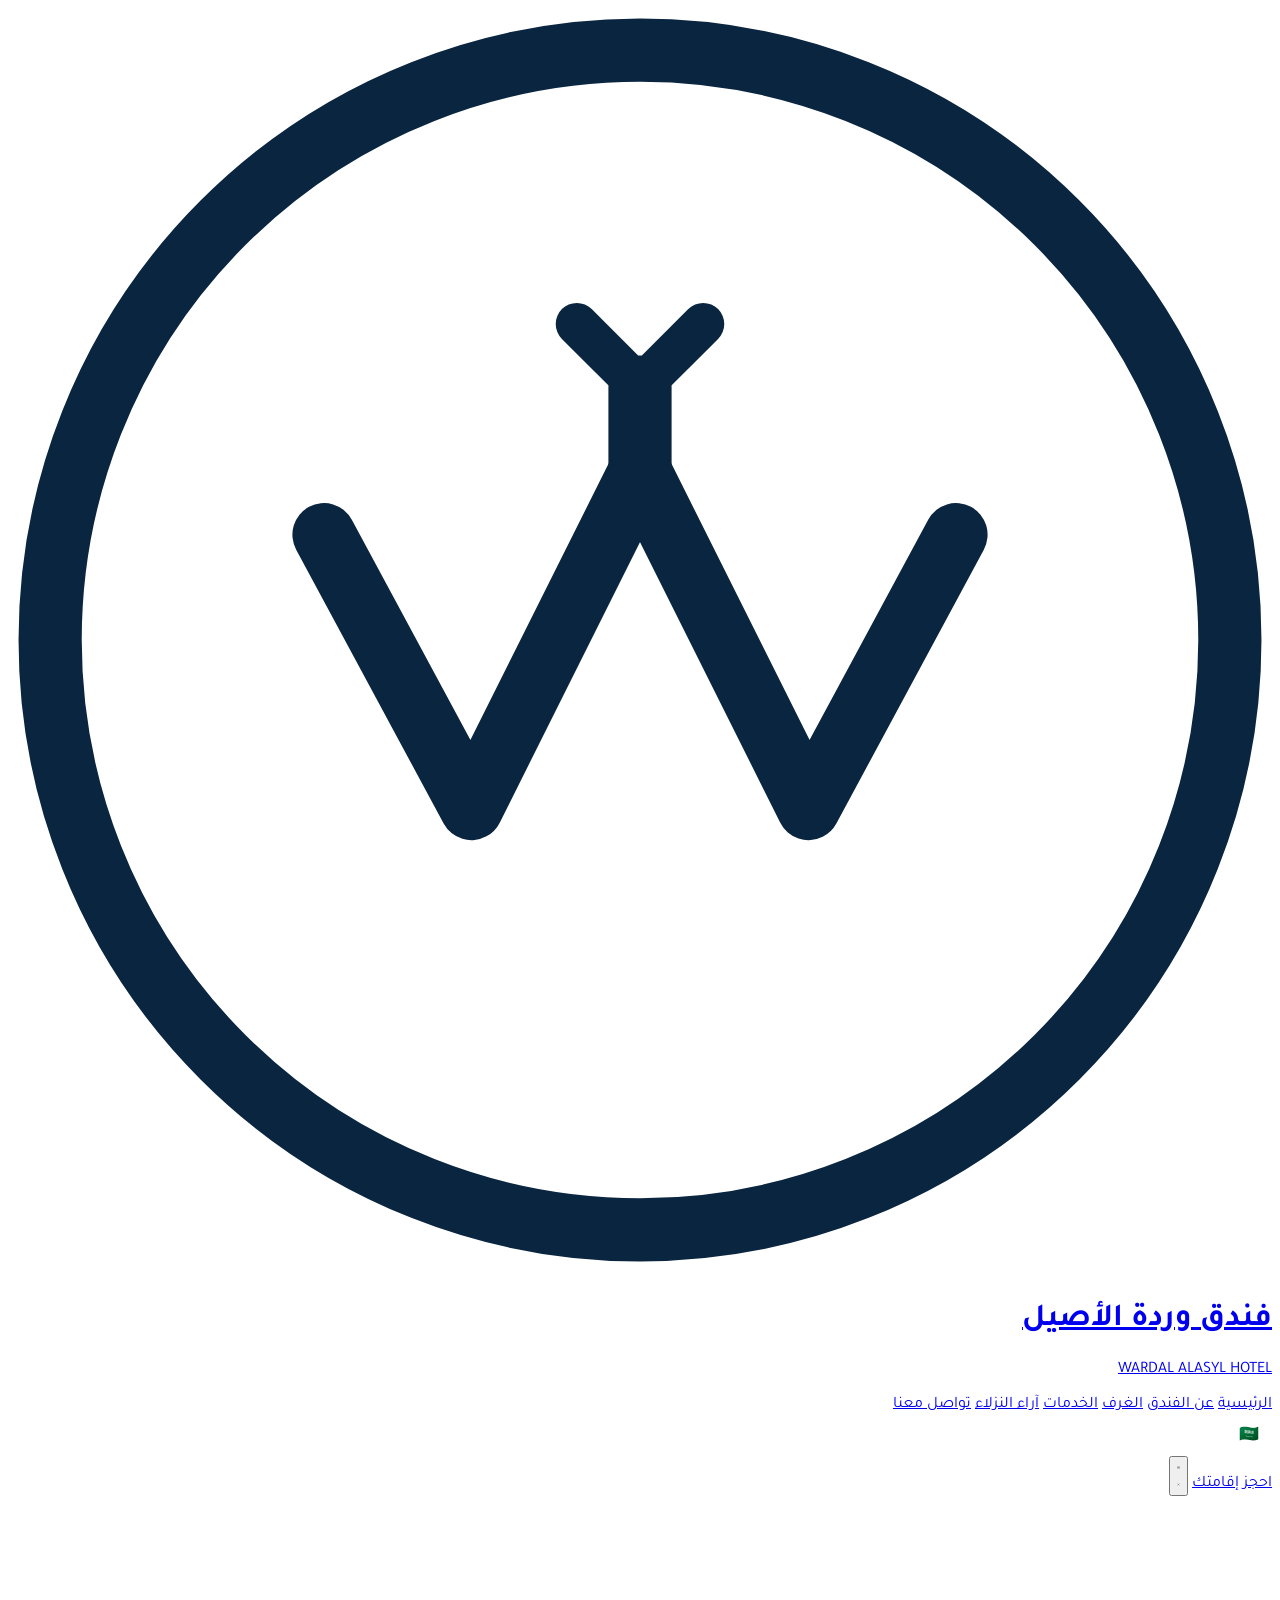
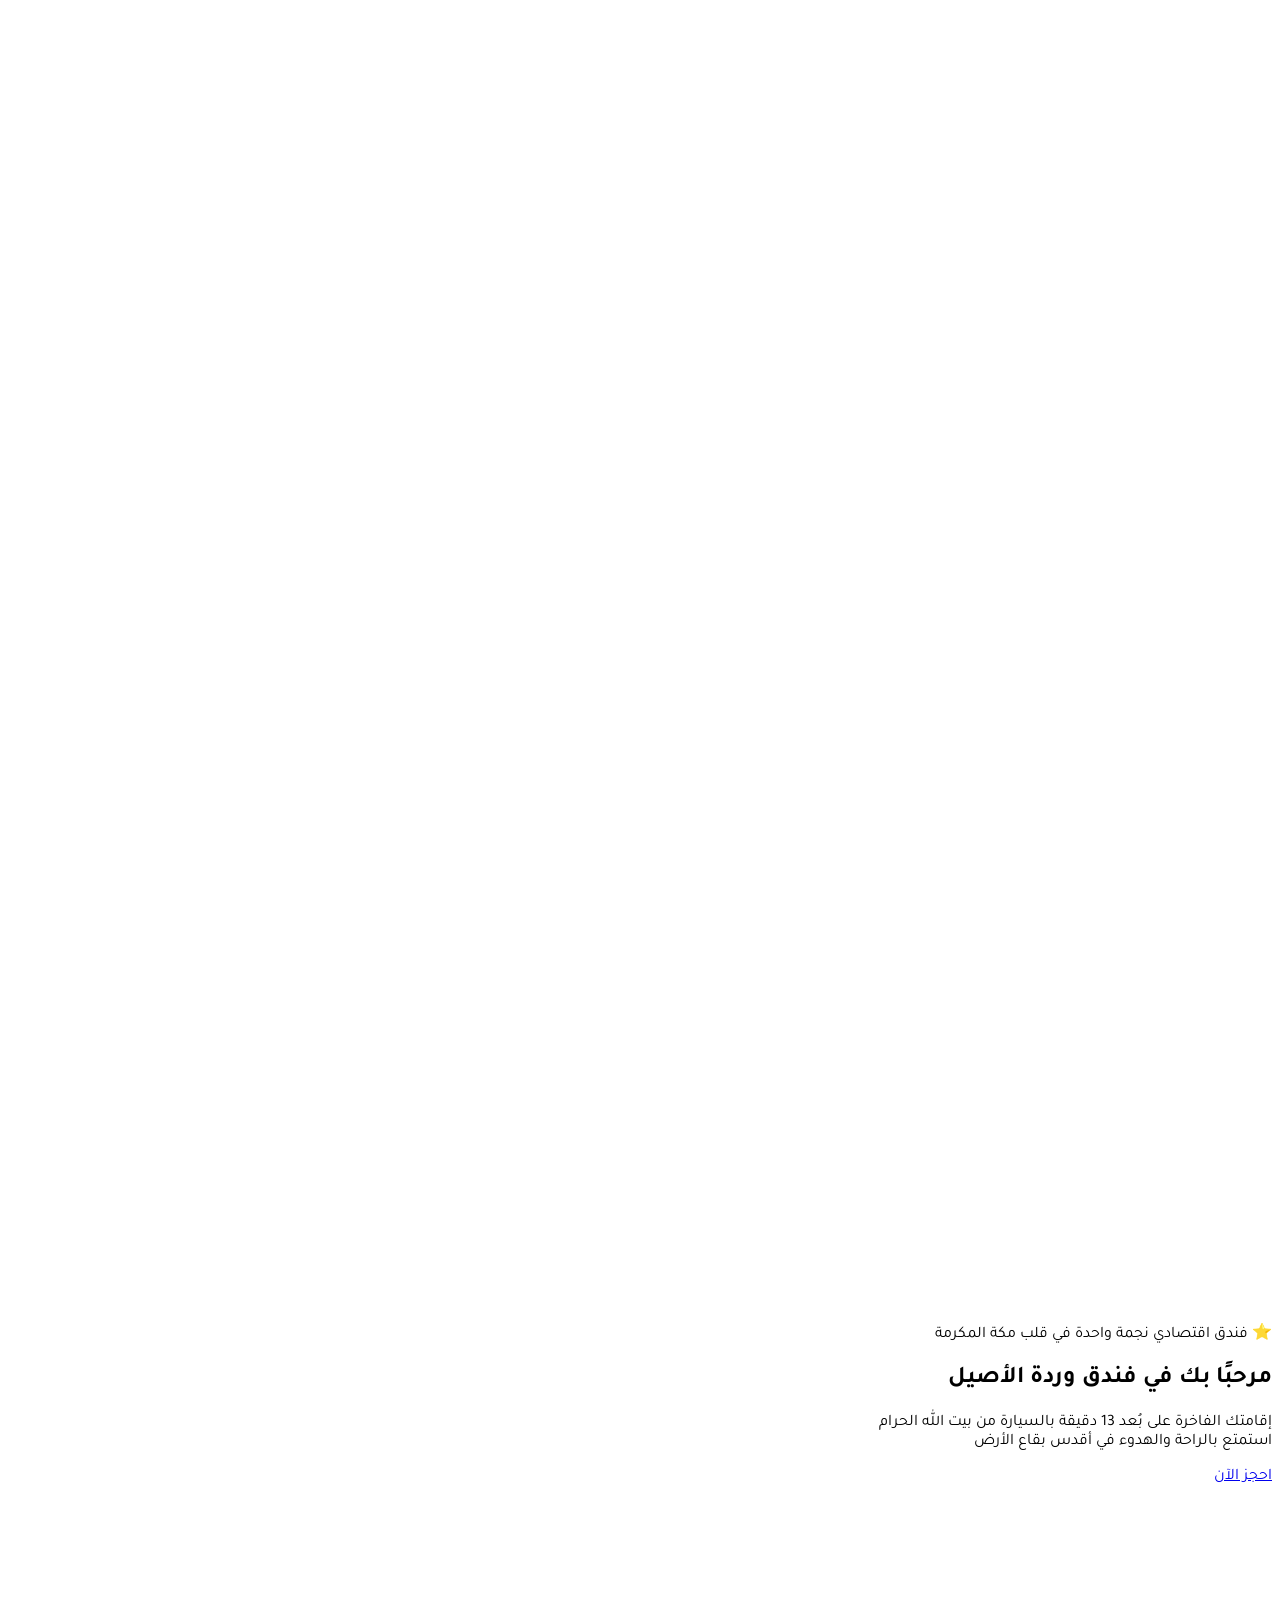
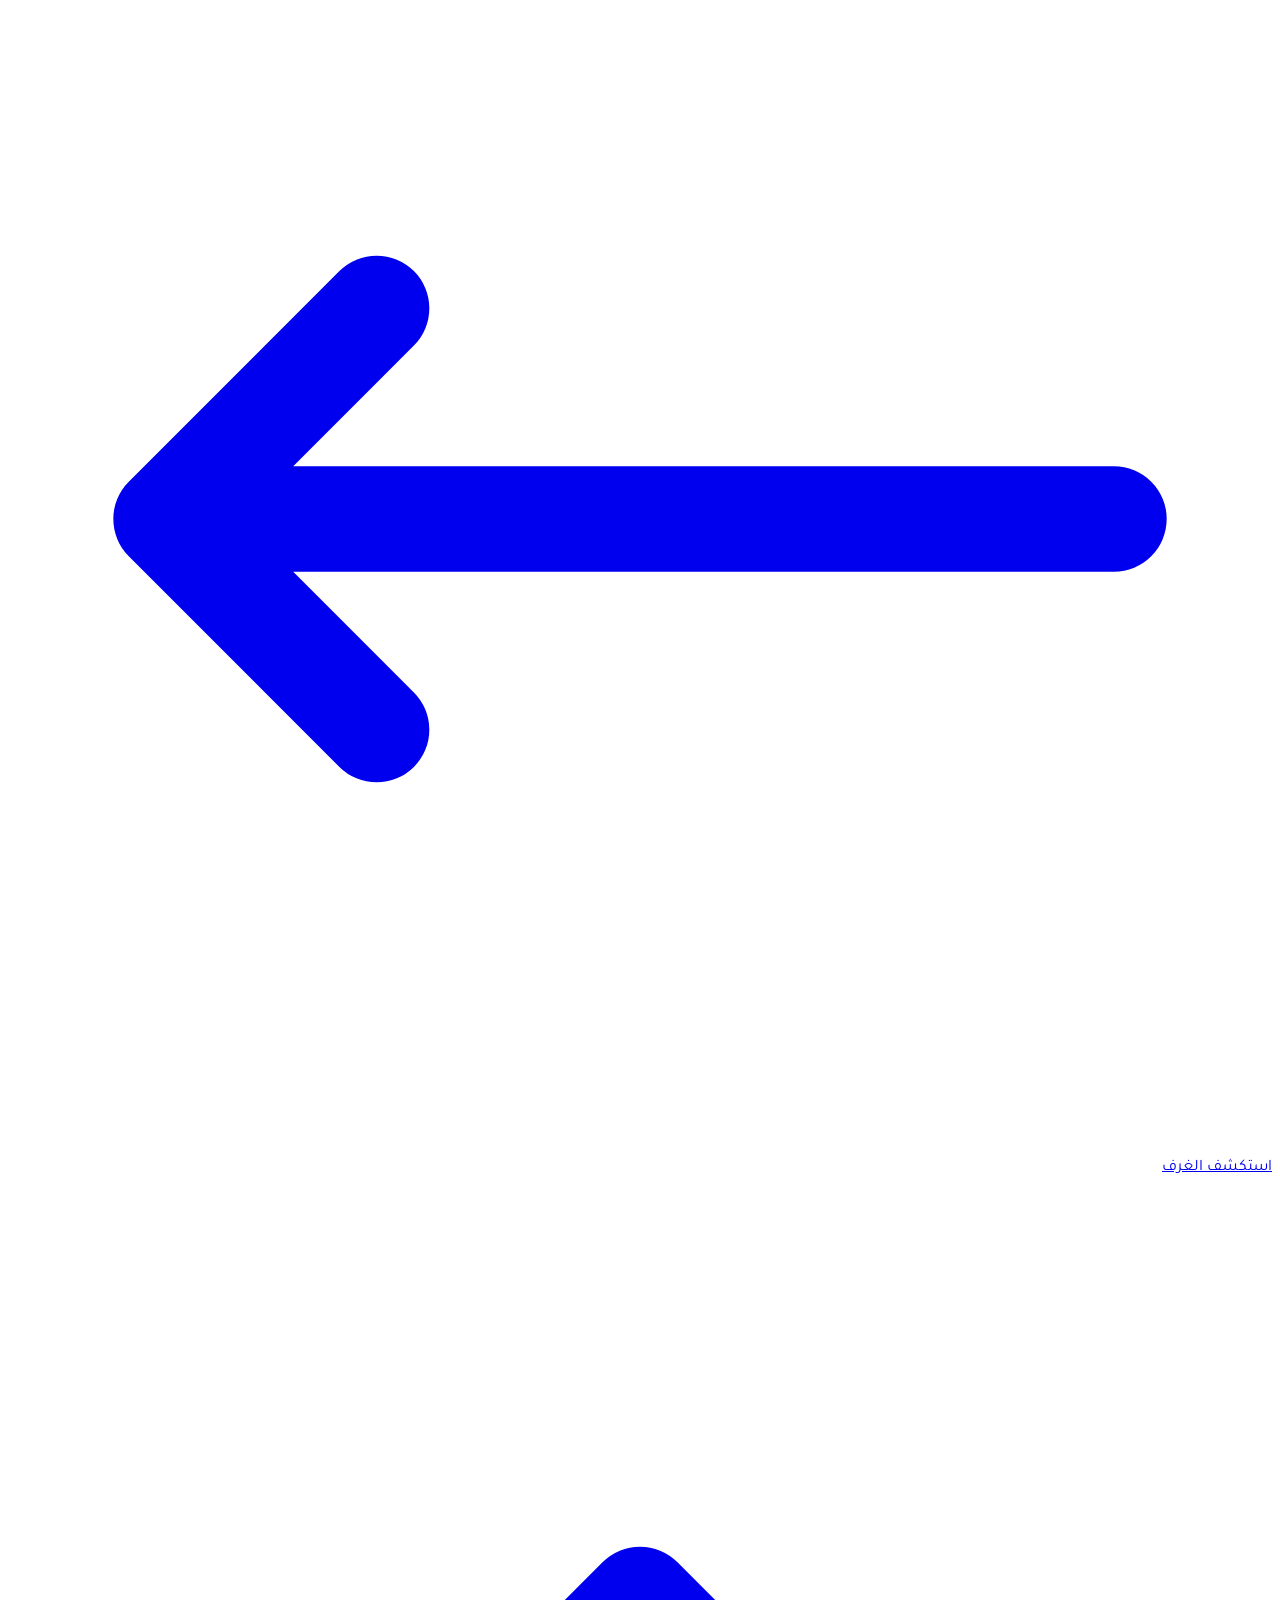
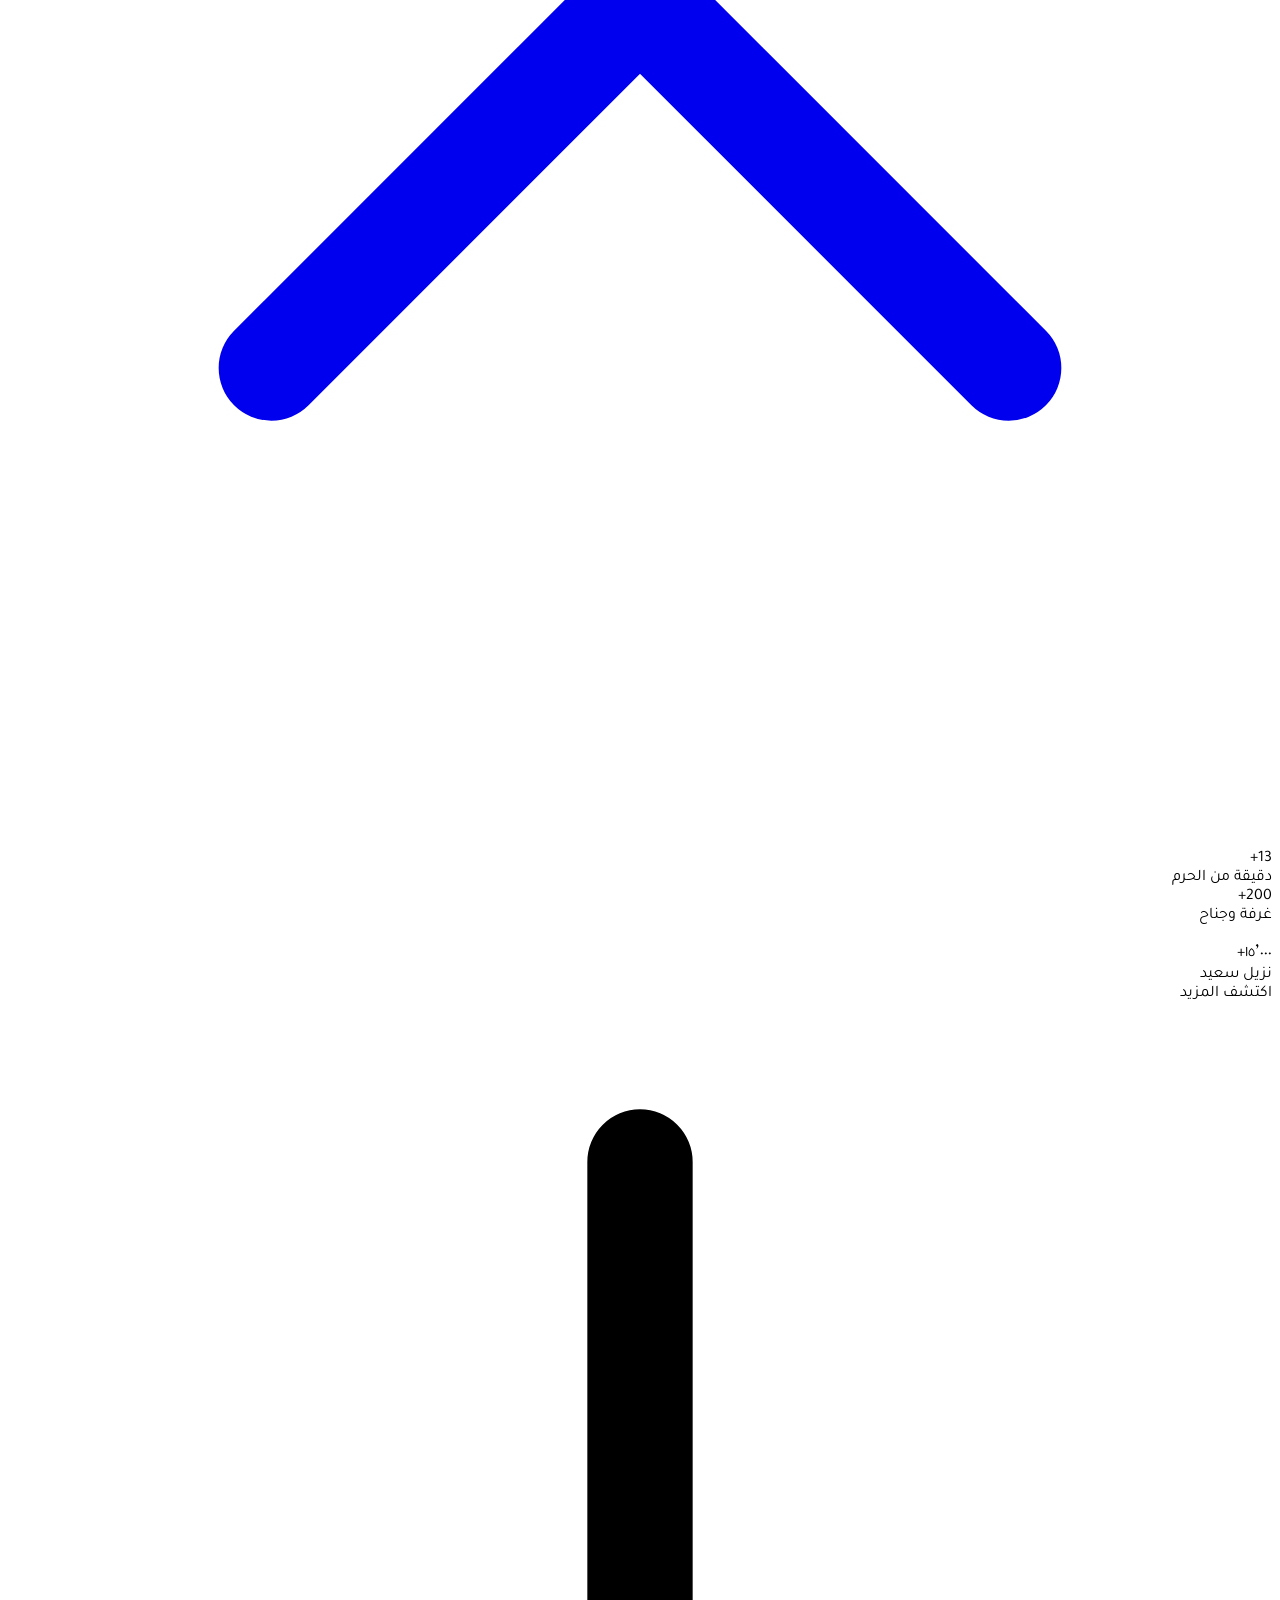
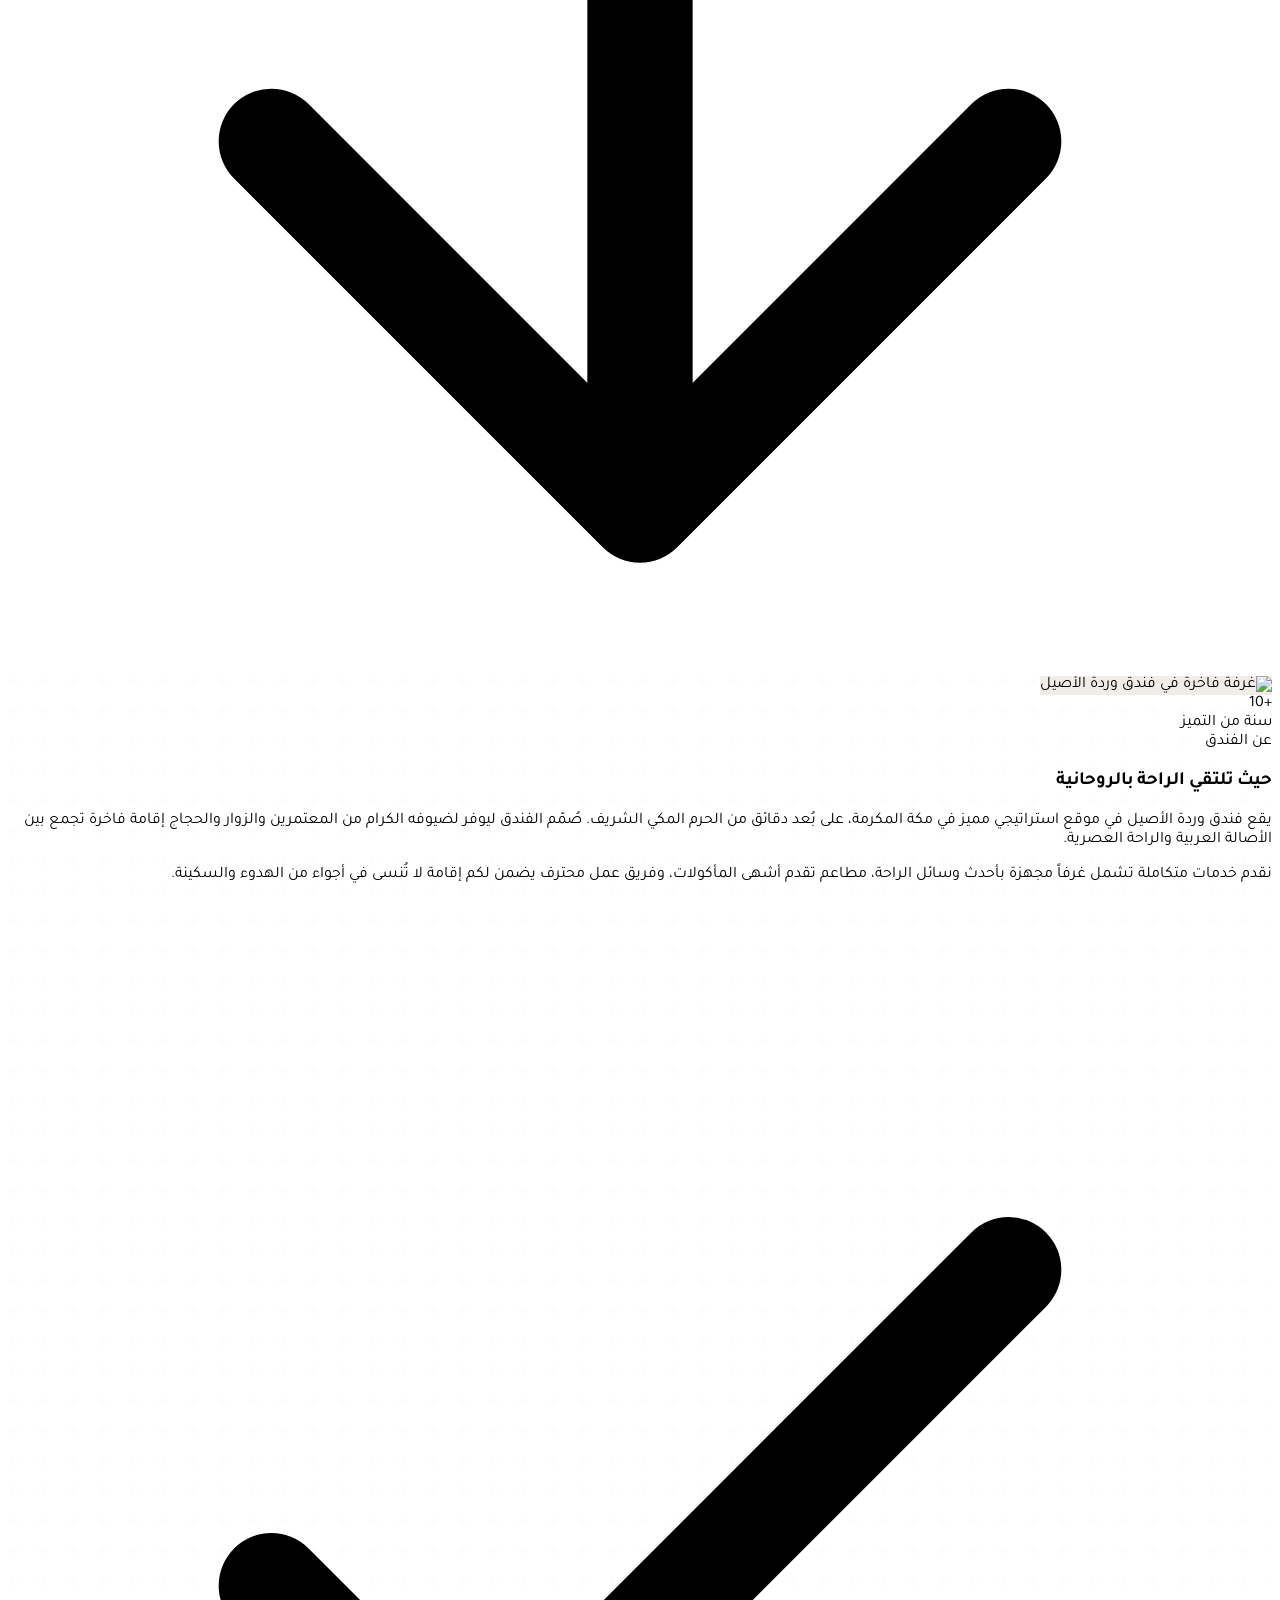
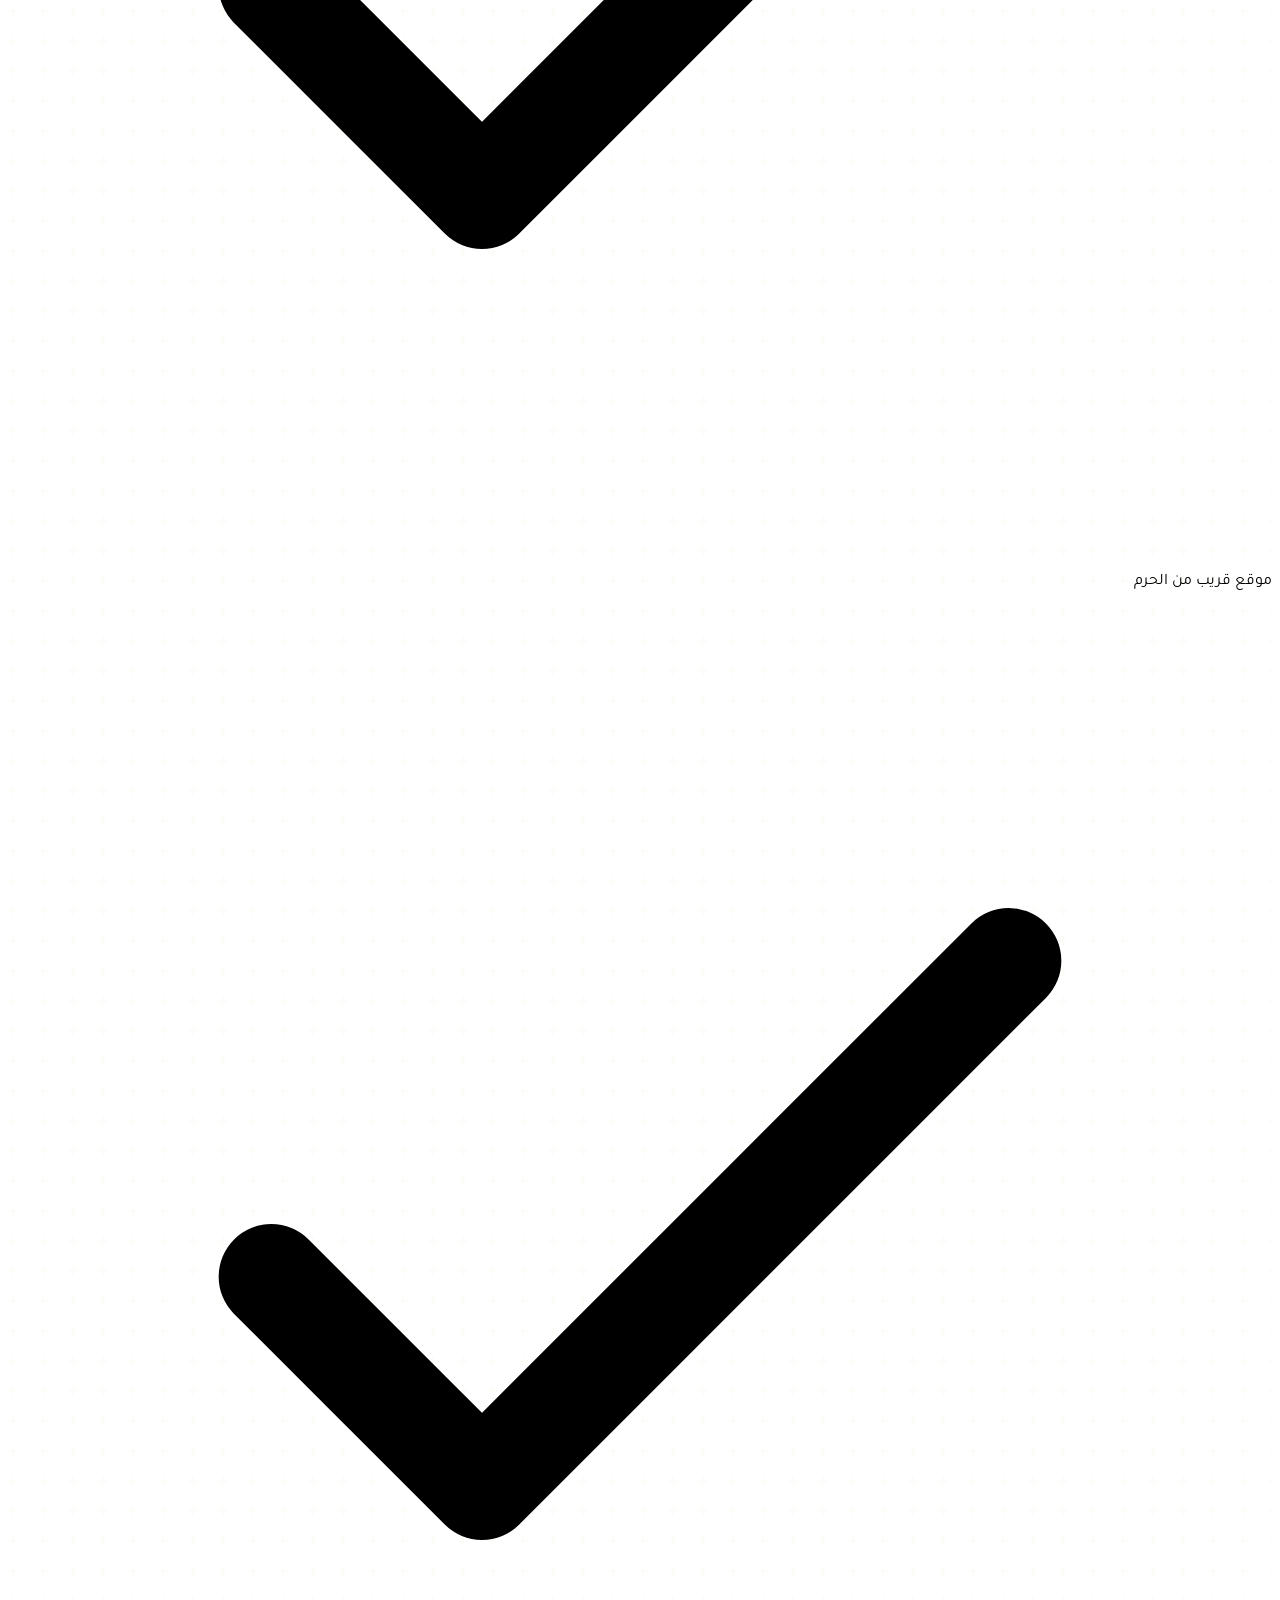
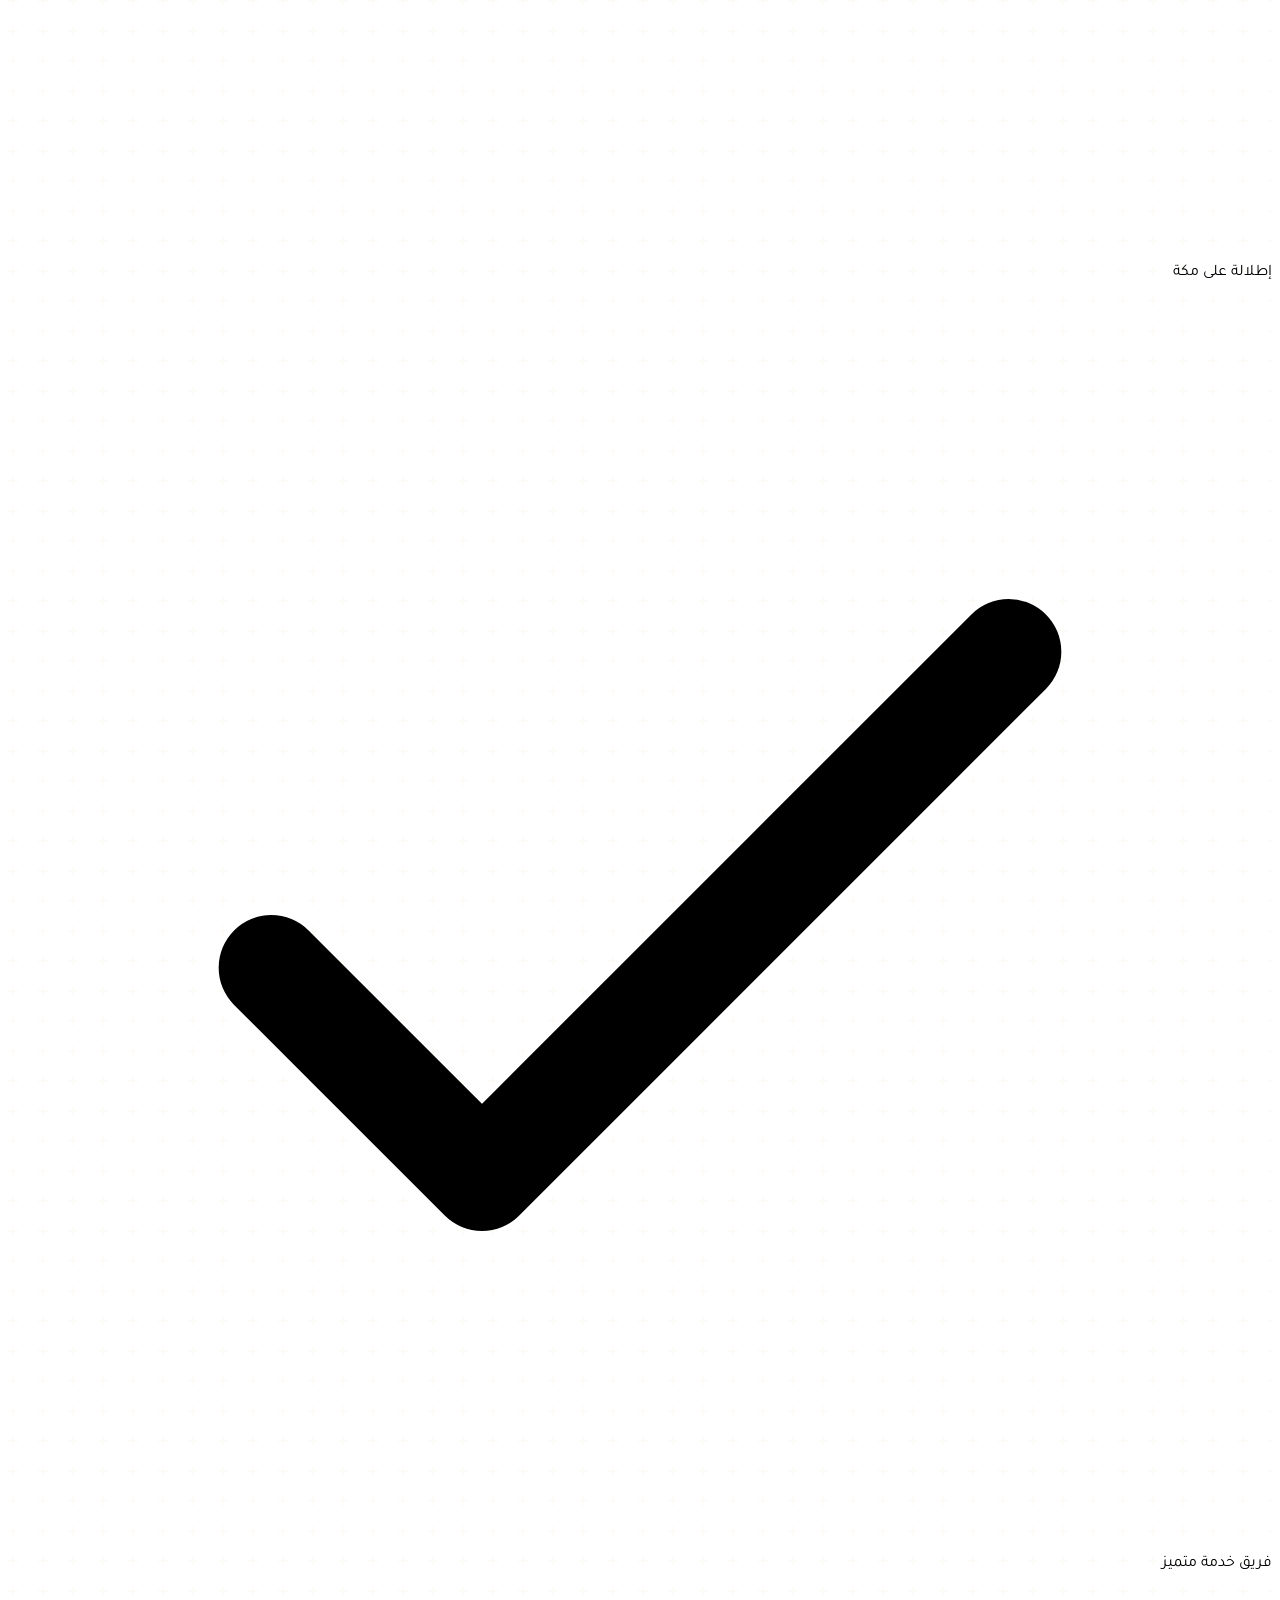
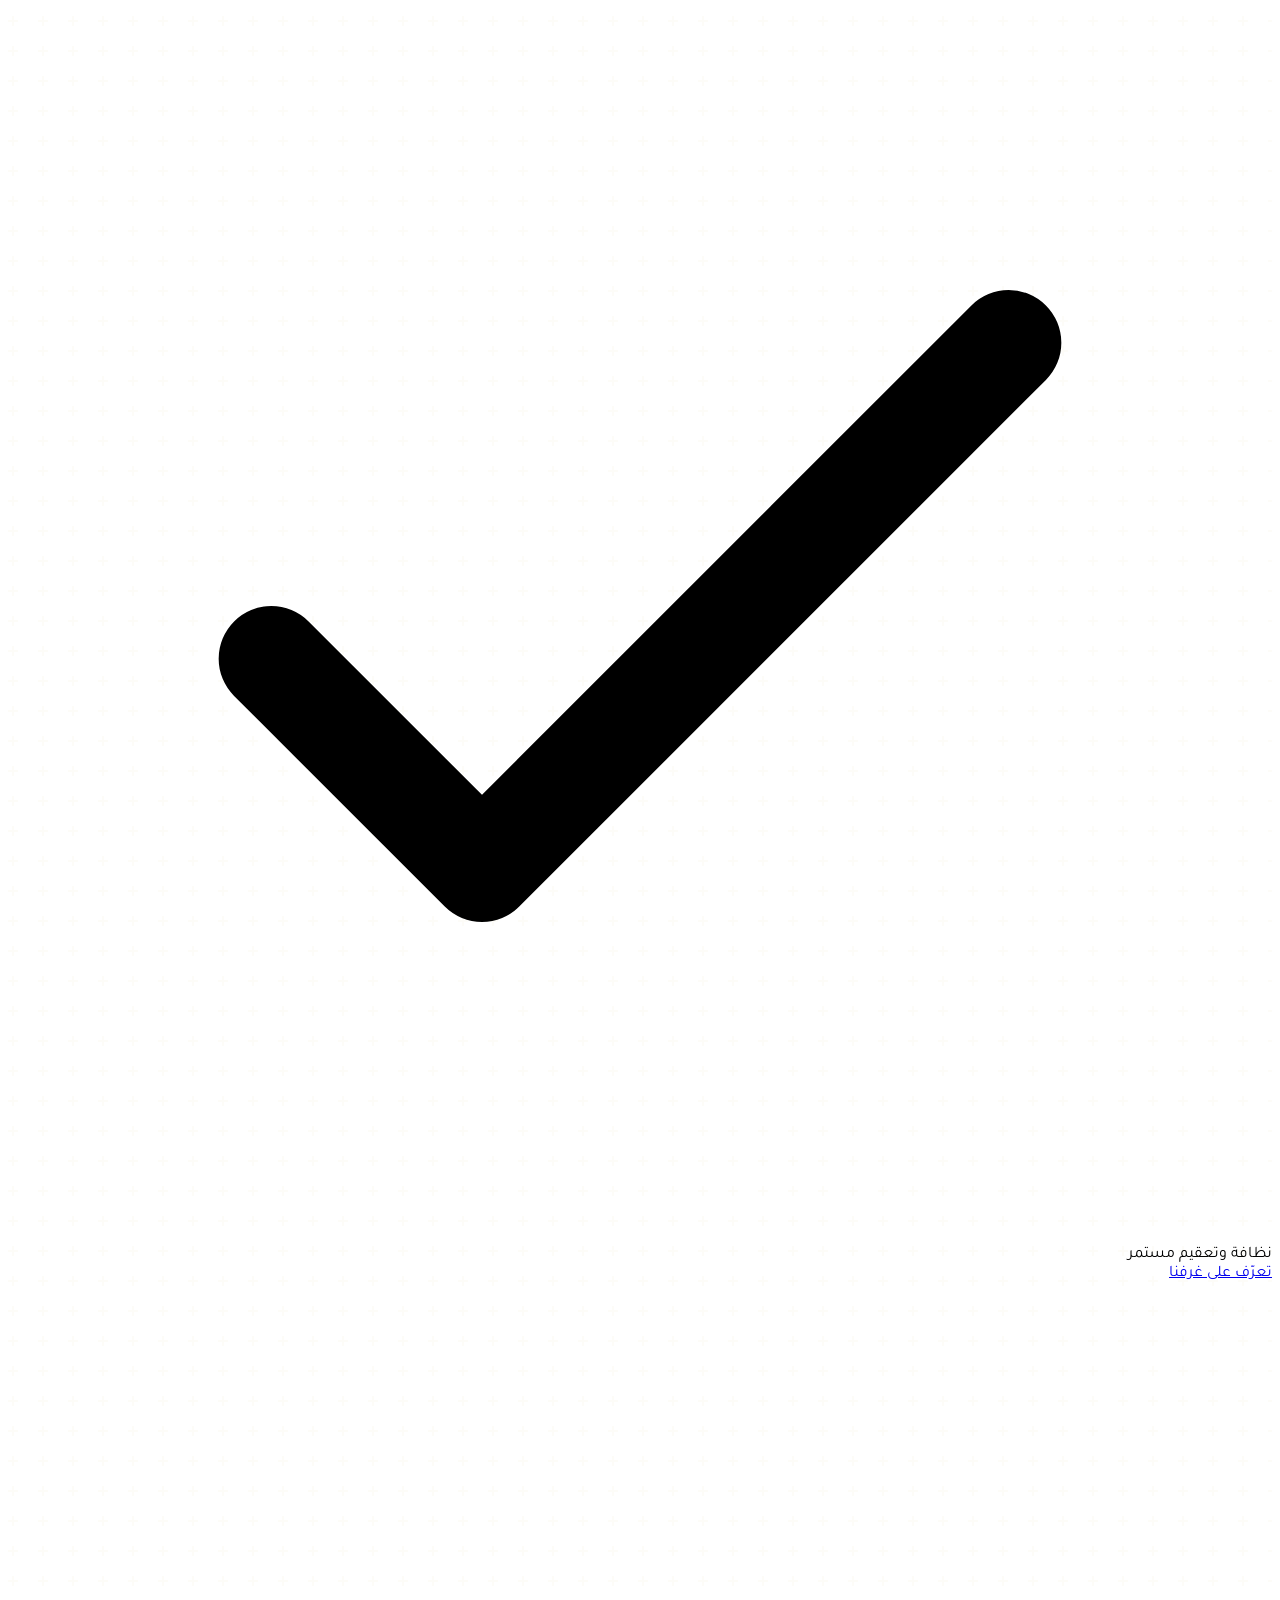
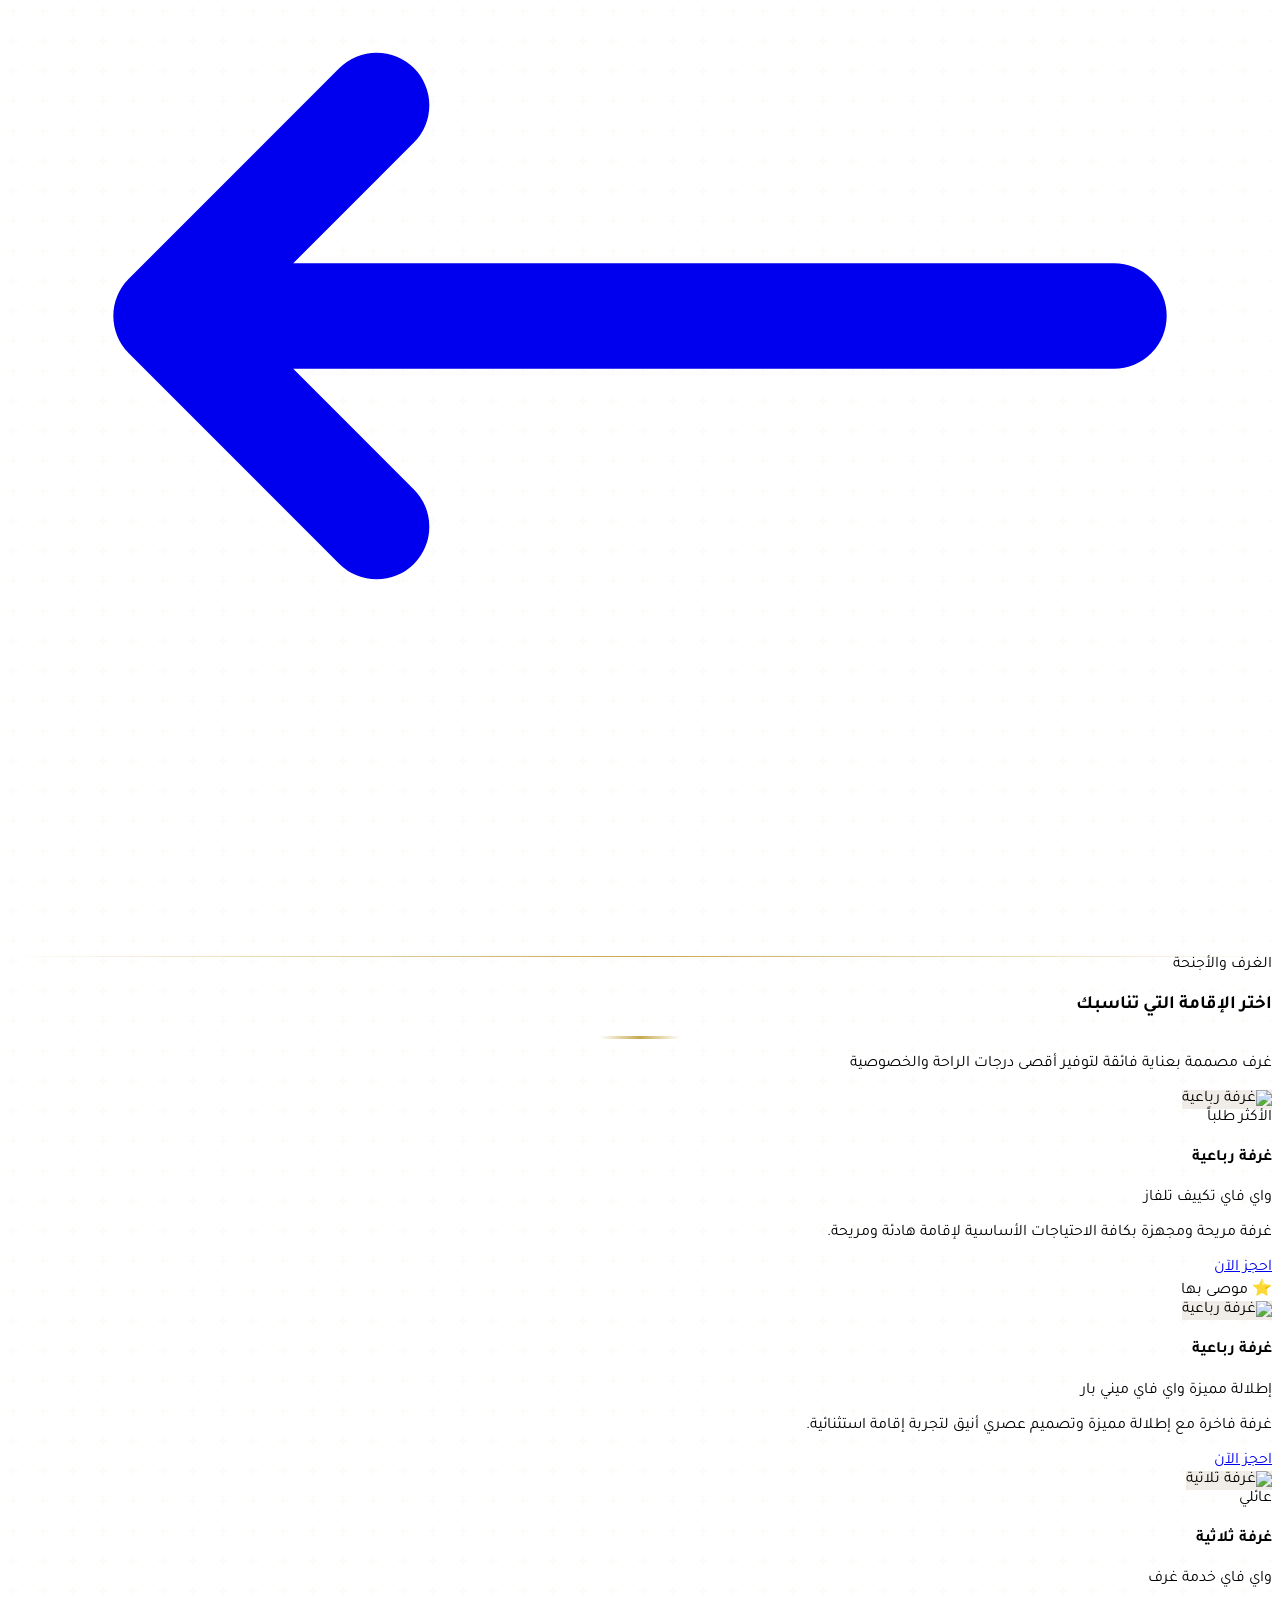
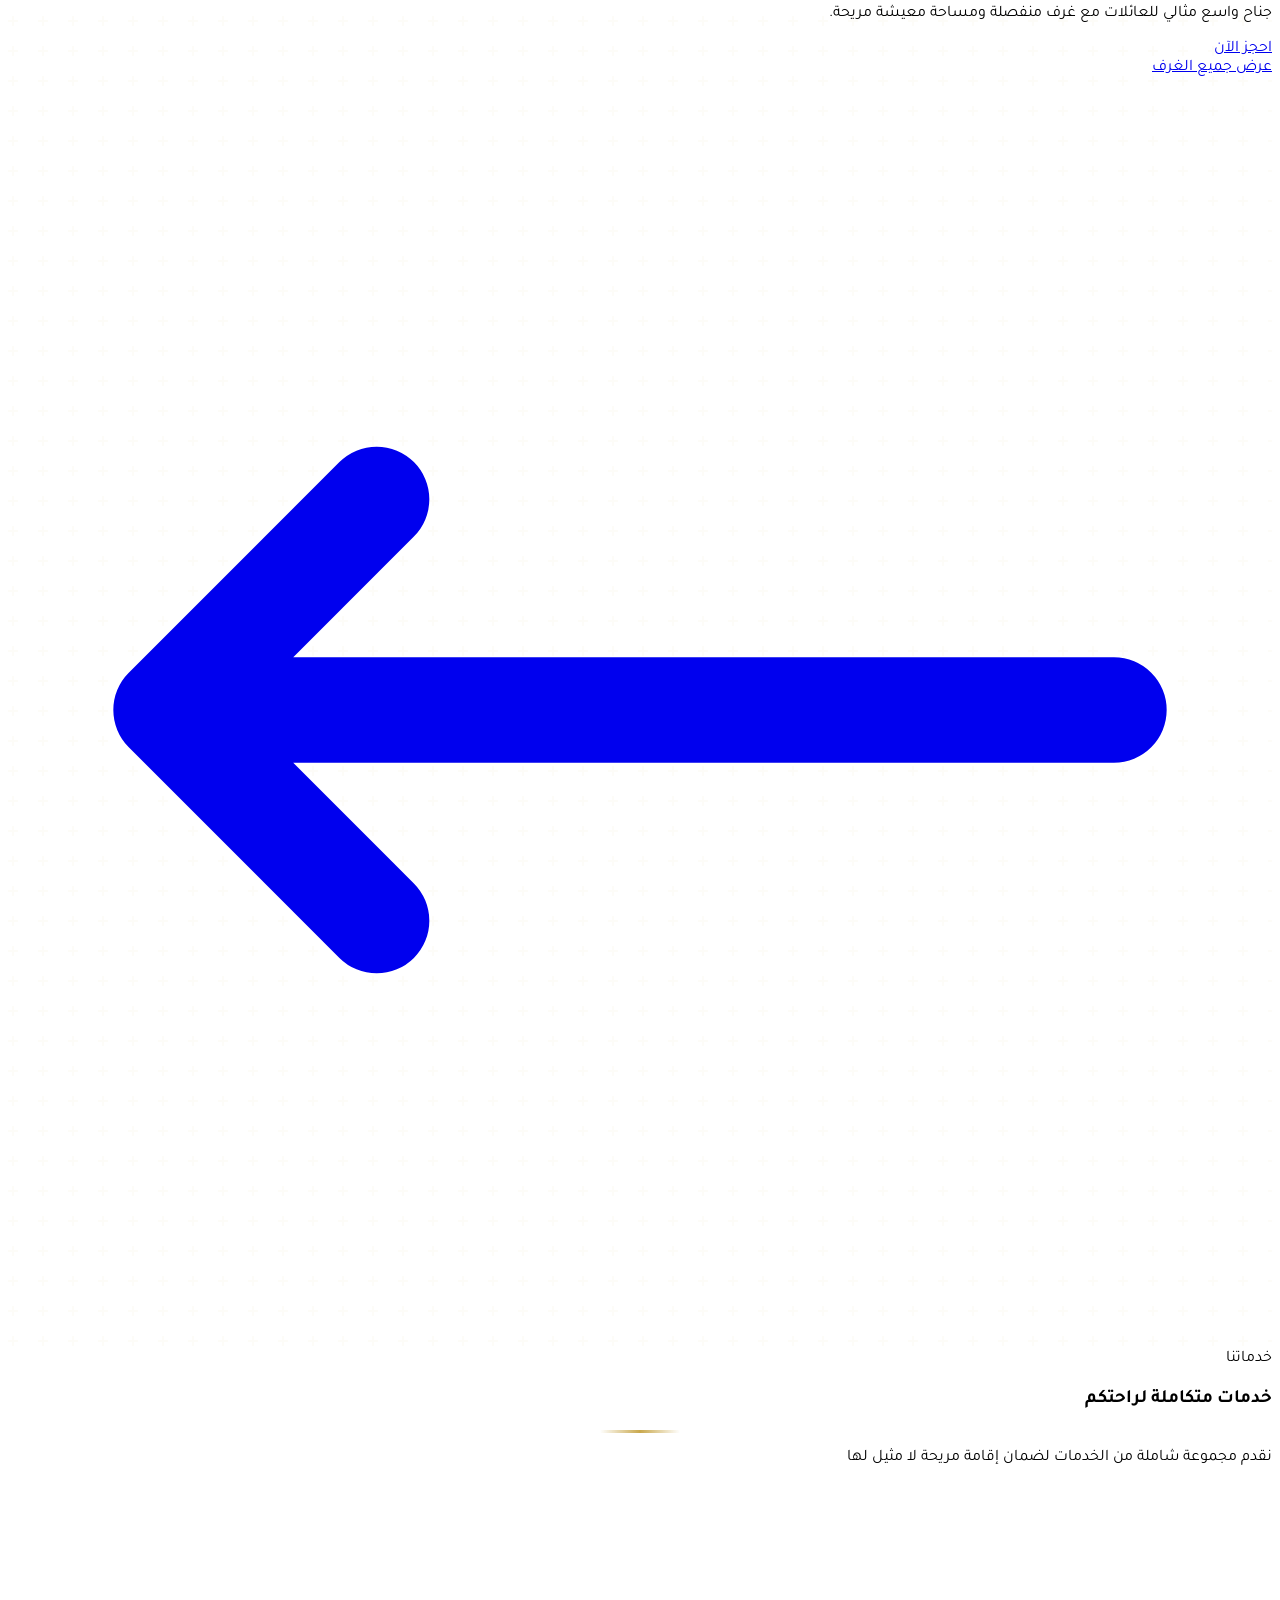
==== index.html @ ca93b005 "Update index.html" ====
<!DOCTYPE html>
<html lang="ar" dir="rtl">
<head>
    <meta charset="UTF-8">
    <meta name="viewport" content="width=device-width, initial-scale=1.0">
    <meta name="description" content="فندق وردة الأصيل في مكة المكرمة - إقامة فاخرة بالقرب من الحرمين الشريفين. احجز الآن واستمتع بأفضل الخدمات والراحة.">
    <meta name="keywords" content="فندق مكة، وردة الأصيل، حجز فندق مكة، قريب من الحرم، معتمرين، حجاج">
    <meta name="author" content="Wardah Al Asyl Hotel">
    <meta property="og:title" content="فندق وردة الأصيل | مكة المكرمة">
    <meta property="og:description" content="إقامة فاخرة بالقرب من الحرمين الشريفين">
    <meta property="og:type" content="website">
    <title>فندق وردة الأصيل | Wardah Al Asyl Hotel - مكة المكرمة</title>

    <!-- Tailwind CSS -->
    <script src="https://cdn.tailwindcss.com"></script>

    <!-- Fonts: Tajawal (Arabic sans-serif), Inter (English), Noto Nastaliq Urdu -->
    <link href="https://fonts.googleapis.com/css2?family=Tajawal:wght@300;400;500;600;700;800&display=swap" rel="stylesheet">
    <link href="https://fonts.googleapis.com/css2?family=Inter:wght@300;400;500;600;700;800&display=swap" rel="stylesheet">
    <link href="https://fonts.googleapis.com/css2?family=Noto+Nastaliq+Urdu:wght@400;500;600;700&display=swap" rel="stylesheet">

    <!-- Tailwind Config -->
    <script>
        tailwind.config = {
            theme: {
                extend: {
                    colors: {
                        primary: '#0A2540',
                        'primary-light': '#133A5E',
                        'primary-dark': '#061A2E',
                        accent: '#1E6BA8',
                        'accent-light': '#2A8FD4',
                        gold: '#C9A84C',
                        'gold-light': '#D4BA6E',
                        cream: '#F8F6F0',
                        'gray-soft': '#F0EDE8',
                        'gray-medium': '#B0A99F',
                    },
                    fontFamily: {
                        arabic: ['Tajawal', 'Noto Nastaliq Urdu', 'Inter', 'sans-serif'],
                        inter: ['Inter', 'Tajawal', 'sans-serif'],
                        urdu: ['Noto Nastaliq Urdu', 'Tajawal', 'sans-serif'],
                    }
                }
            }
        }
    </script>

    <style>
        * {
            font-family: 'Tajawal', 'Noto Nastaliq Urdu', 'Inter', sans-serif;
            scroll-behavior: smooth;
        }

        /* Language-specific fonts */
        html[lang="en"] * {
            font-family: 'Inter', 'Tajawal', sans-serif;
        }

        html[lang="ur"] * {
            font-family: 'Noto Nastaliq Urdu', 'Tajawal', sans-serif;
        }

        html[lang="ar"] * {
            font-family: 'Tajawal', 'Noto Nastaliq Urdu', sans-serif;
        }

        /* Language Switcher */
        .lang-switcher {
            position: relative;
        }

        .lang-btn {
            display: flex;
            align-items: center;
            gap: 6px;
            padding: 8px 12px;
            background: rgba(255, 255, 255, 0.15);
            border: 1px solid rgba(255, 255, 255, 0.3);
            border-radius: 20px;
            color: white;
            font-size: 13px;
            font-weight: 600;
            cursor: pointer;
            transition: all 0.3s ease;
        }

        .lang-btn:hover {
            background: rgba(255, 255, 255, 0.25);
        }

        .lang-dropdown {
            position: absolute;
            top: 100%;
            right: 0;
            margin-top: 8px;
            background: white;
            border-radius: 12px;
            box-shadow: 0 10px 40px rgba(0, 0, 0, 0.2);
            min-width: 140px;
            opacity: 0;
            visibility: hidden;
            transform: translateY(-10px);
            transition: all 0.3s ease;
            z-index: 100;
        }

        html[dir="ltr"] .lang-dropdown {
            right: auto;
            left: 0;
        }

        .lang-dropdown.active {
            opacity: 1;
            visibility: visible;
            transform: translateY(0);
        }

        .lang-option {
            display: flex;
            align-items: center;
            gap: 10px;
            padding: 12px 16px;
            color: #0A2540;
            font-size: 14px;
            cursor: pointer;
            transition: background 0.2s ease;
            border-bottom: 1px solid #f0f0f0;
        }

        .lang-option:last-child {
            border-bottom: none;
        }

        .lang-option:first-child {
            border-radius: 12px 12px 0 0;
        }

        .lang-option:last-child {
            border-radius: 0 0 12px 12px;
        }

        .lang-option:hover {
            background: #F8F6F0;
        }

        .lang-option.active {
            background: #0A2540;
            color: white;
        }

        .lang-flag {
            font-size: 16px;
        }

        /* Mobile Language Switcher */
        .mobile-lang-switcher {
            display: flex;
            gap: 8px;
            margin-bottom: 16px;
            padding-bottom: 16px;
            border-bottom: 1px solid rgba(255, 255, 255, 0.1);
        }

        .mobile-lang-btn {
            flex: 1;
            padding: 10px;
            background: rgba(255, 255, 255, 0.1);
            border: 1px solid rgba(255, 255, 255, 0.2);
            border-radius: 10px;
            color: white;
            font-size: 13px;
            cursor: pointer;
            transition: all 0.3s ease;
        }

        .mobile-lang-btn.active {
            background: #C9A84C;
            color: #0A2540;
            border-color: #C9A84C;
        }

        body {
            overflow-x: hidden;
        }

        /* Custom Scrollbar */
        ::-webkit-scrollbar {
            width: 8px;
        }
        ::-webkit-scrollbar-track {
            background: #F0EDE8;
        }
        ::-webkit-scrollbar-thumb {
            background: #0A2540;
            border-radius: 4px;
        }

        /* Animations */
        @keyframes fadeInUp {
            from { opacity: 0; transform: translateY(40px); }
            to { opacity: 1; transform: translateY(0); }
        }

        @keyframes fadeInDown {
            from { opacity: 0; transform: translateY(-30px); }
            to { opacity: 1; transform: translateY(0); }
        }

        @keyframes fadeIn {
            from { opacity: 0; }
            to { opacity: 1; }
        }

        @keyframes slideInRight {
            from { opacity: 0; transform: translateX(60px); }
            to { opacity: 1; transform: translateX(0); }
        }

        @keyframes slideInLeft {
            from { opacity: 0; transform: translateX(-60px); }
            to { opacity: 1; transform: translateX(0); }
        }

        @keyframes pulse {
            0%, 100% { transform: scale(1); }
            50% { transform: scale(1.05); }
        }

        @keyframes float {
            0%, 100% { transform: translateY(0px); }
            50% { transform: translateY(-10px); }
        }

        @keyframes shimmer {
            0% { background-position: -200% 0; }
            100% { background-position: 200% 0; }
        }

        @keyframes scaleIn {
            from { opacity: 0; transform: scale(0.8); }
            to { opacity: 1; transform: scale(1); }
        }

        .animate-fade-in-up {
            animation: fadeInUp 0.8s ease-out forwards;
        }

        .animate-fade-in-down {
            animation: fadeInDown 0.8s ease-out forwards;
        }

        .animate-fade-in {
            animation: fadeIn 1s ease-out forwards;
        }

        .animate-slide-right {
            animation: slideInRight 0.8s ease-out forwards;
        }

        .animate-slide-left {
            animation: slideInLeft 0.8s ease-out forwards;
        }

        .animate-scale-in {
            animation: scaleIn 0.6s ease-out forwards;
        }

        .animation-delay-100 { animation-delay: 0.1s; }
        .animation-delay-200 { animation-delay: 0.2s; }
        .animation-delay-300 { animation-delay: 0.3s; }
        .animation-delay-400 { animation-delay: 0.4s; }
        .animation-delay-500 { animation-delay: 0.5s; }
        .animation-delay-600 { animation-delay: 0.6s; }

        /* Reveal on scroll */
        .reveal {
            opacity: 0;
            transform: translateY(40px);
            transition: all 0.8s cubic-bezier(0.25, 0.46, 0.45, 0.94);
        }

        .reveal.active {
            opacity: 1;
            transform: translateY(0);
        }

        /* Hero parallax */
        .hero-bg {
            background-attachment: fixed;
            background-position: center;
            background-repeat: no-repeat;
            background-size: cover;
        }

        @media (max-width: 768px) {
            .hero-bg {
                background-attachment: scroll;
            }
        }

        /* Card hover effects */
        .room-card {
            transition: all 0.4s cubic-bezier(0.25, 0.46, 0.45, 0.94);
        }

        .room-card:hover {
            transform: translateY(-12px);
            box-shadow: 0 25px 60px rgba(10, 37, 64, 0.15);
        }

        .room-card:hover .room-img {
            transform: scale(1.08);
        }

        .room-img {
            transition: transform 0.6s ease;
        }

        /* Service card hover */
        .service-card {
            transition: all 0.35s ease;
        }

        .service-card:hover {
            transform: translateY(-8px);
            background: linear-gradient(135deg, #0A2540, #133A5E);
        }

        .service-card:hover .service-icon {
            color: #C9A84C;
            transform: scale(1.15);
        }

        .service-card:hover .service-title {
            color: #ffffff;
        }

        .service-card:hover .service-desc {
            color: #B0A99F;
        }

        .service-icon {
            transition: all 0.35s ease;
        }

        .service-title {
            transition: color 0.35s ease;
        }

        .service-desc {
            transition: color 0.35s ease;
        }

        /* Testimonial slider */
        .testimonial-track {
            display: flex;
            transition: transform 0.6s cubic-bezier(0.25, 0.46, 0.45, 0.94);
        }

        /* Stars */
        .star-filled { color: #C9A84C; }
        .star-empty { color: #D1D5DB; }

        /* Mobile menu */
        .mobile-menu {
            transform: translateX(100%);
            transition: transform 0.4s cubic-bezier(0.25, 0.46, 0.45, 0.94);
        }

        .mobile-menu.open {
            transform: translateX(0);
        }

        /* Button shine effect */
        .btn-shine {
            position: relative;
            overflow: hidden;
        }

        .btn-shine::after {
            content: '';
            position: absolute;
            top: -50%;
            right: -100%;
            width: 60%;
            height: 200%;
            background: linear-gradient(90deg, transparent, rgba(255,255,255,0.2), transparent);
            transform: skewX(-20deg);
            transition: right 0.6s ease;
        }

        .btn-shine:hover::after {
            right: 150%;
        }

        /* Navbar scroll effect */
        .navbar-scrolled {
            background: rgba(10, 37, 64, 0.97) !important;
            backdrop-filter: blur(20px);
            box-shadow: 0 4px 30px rgba(0, 0, 0, 0.15);
        }

        /* Form input focus */
        .form-input:focus {
            border-color: #1E6BA8;
            box-shadow: 0 0 0 4px rgba(30, 107, 168, 0.1);
        }

        /* Decorative elements */
        .pattern-overlay {
            background-image: url("data:image/svg+xml,%3Csvg width='60' height='60' viewBox='0 0 60 60' xmlns='http://www.w3.org/2000/svg'%3E%3Cg fill='none' fill-rule='evenodd'%3E%3Cg fill='%23C9A84C' fill-opacity='0.04'%3E%3Cpath d='M36 34v-4h-2v4h-4v2h4v4h2v-4h4v-2h-4zm0-30V0h-2v4h-4v2h4v4h2V6h4V4h-4zM6 34v-4H4v4H0v2h4v4h2v-4h4v-2H6zM6 4V0H4v4H0v2h4v4h2V6h4V4H6z'/%3E%3C/g%3E%3C/g%3E%3C/svg%3E");
        }

        /* Counter animation */
        .counter-value {
            display: inline-block;
        }

        /* Floating decoration */
        .float-decoration {
            animation: float 4s ease-in-out infinite;
        }

        /* Gold line divider */
        .gold-line {
            height: 3px;
            background: linear-gradient(90deg, transparent, #C9A84C, transparent);
            width: 80px;
            margin: 0 auto;
        }

        /* Responsive adjustments */
        @media (max-width: 640px) {
            .hero-title {
                font-size: 1.75rem !important;
            }
        }

        /* Loading skeleton */
        .skeleton {
            background: linear-gradient(90deg, #f0f0f0 25%, #e0e0e0 50%, #f0f0f0 75%);
            background-size: 200% 100%;
            animation: shimmer 1.5s infinite;
        }

        /* Smooth image loading */
        img {
            opacity: 0;
            transition: opacity 0.5s ease;
        }

        img.loaded {
            opacity: 1;
        }

        /* Section divider */
        .section-divider {
            position: relative;
        }

        .section-divider::before {
            content: '';
            position: absolute;
            top: 0;
            left: 0;
            right: 0;
            height: 1px;
            background: linear-gradient(90deg, transparent, #C9A84C, transparent);
        }

        /* ==================== MODAL STYLES ==================== */
        .modal-overlay {
            display: none;
            position: fixed;
            top: 0;
            left: 0;
            right: 0;
            bottom: 0;
            background: rgba(10, 37, 64, 0.85);
            backdrop-filter: blur(8px);
            -webkit-backdrop-filter: blur(8px);
            z-index: 1000;
            overflow-y: auto;
            padding: 20px;
            opacity: 0;
            transition: opacity 0.3s ease;
        }

        .modal-overlay.active {
            display: flex;
            align-items: center;
            justify-content: center;
            opacity: 1;
        }

        .modal-container {
            background: white;
            border-radius: 20px;
            max-width: 800px;
            width: 100%;
            max-height: 90vh;
            overflow-y: auto;
            position: relative;
            transform: scale(0.9) translateY(20px);
            transition: transform 0.3s ease;
            box-shadow: 0 25px 50px -12px rgba(0, 0, 0, 0.25);
        }

        .modal-overlay.active .modal-container {
            transform: scale(1) translateY(0);
        }

        .modal-header {
            position: sticky;
            top: 0;
            background: linear-gradient(135deg, #0A2540 0%, #133A5E 100%);
            color: white;
            padding: 20px 30px;
            display: flex;
            align-items: center;
            justify-content: space-between;
            border-radius: 20px 20px 0 0;
            z-index: 10;
        }

        .modal-title {
            font-size: 1.5rem;
            font-weight: 700;
            margin: 0;
        }

        .modal-close {
            background: rgba(255, 255, 255, 0.2);
            border: none;
            color: white;
            width: 40px;
            height: 40px;
            border-radius: 50%;
            font-size: 24px;
            cursor: pointer;
            display: flex;
            align-items: center;
            justify-content: center;
            transition: all 0.3s ease;
        }

        .modal-close:hover {
            background: rgba(255, 255, 255, 0.3);
            transform: rotate(90deg);
        }

        .modal-content {
            padding: 30px;
        }

        .modal-section {
            margin-bottom: 25px;
        }

        .modal-section:last-child {
            margin-bottom: 0;
        }

        .modal-section h3 {
            color: #0A2540;
            font-size: 1.1rem;
            font-weight: 700;
            margin-bottom: 12px;
            display: flex;
            align-items: center;
            gap: 8px;
        }

        .modal-section h3::before {
            content: '';
            width: 4px;
            height: 20px;
            background: #C9A84C;
            border-radius: 2px;
        }

        .modal-section p {
            color: #4A5568;
            line-height: 1.8;
            margin-bottom: 12px;
        }

        .modal-section ul {
            list-style: none;
            padding: 0;
            margin: 0;
        }

        .modal-section ul li {
            color: #4A5568;
            padding: 8px 0;
            padding-right: 25px;
            position: relative;
            line-height: 1.6;
        }

        html[lang="en"] .modal-section ul li {
            padding-right: 0;
            padding-left: 25px;
        }

        .modal-section ul li::before {
            content: '✓';
            position: absolute;
            right: 0;
            color: #C9A84C;
            font-weight: bold;
        }

        html[lang="en"] .modal-section ul li::before {
            right: auto;
            left: 0;
        }

        .modal-date {
            color: #718096;
            font-size: 0.9rem;
            text-align: center;
            margin-top: 30px;
            padding-top: 20px;
            border-top: 1px solid #E2E8F0;
        }

        /* Mobile Modal Adjustments */
        @media (max-width: 640px) {
            .modal-overlay {
                padding: 10px;
            }

            .modal-container {
                max-height: 95vh;
                border-radius: 16px;
            }

            .modal-header {
                padding: 15px 20px;
                border-radius: 16px 16px 0 0;
            }

            .modal-title {
                font-size: 1.2rem;
            }

            .modal-content {
                padding: 20px;
            }

            .modal-section h3 {
                font-size: 1rem;
            }
        }

        /* Prevent body scroll when modal is open */
        body.modal-open {
            overflow: hidden;
        }

        /* ==================== DATE INPUT FIX FOR RTL ==================== */
        /* إصلاح عرض حقول التاريخ في الوضع RTL */
        input[type="date"] {
            direction: ltr;
            text-align: right;
        }

        html[lang="en"] input[type="date"] {
            text-align: left;
        }

        /* تأكد من عرض التاريخ بشكل صحيح */
        input[type="date"]::-webkit-date-and-time-value {
            text-align: right;
        }

        html[lang="en"] input[type="date"]::-webkit-date-and-time-value {
            text-align: left;
        }

        /* إخفاء أيقونة التقويم الافتراضية في بعض المتصفحات */
        input[type="date"]::-webkit-calendar-picker-indicator {
            filter: invert(1);
            cursor: pointer;
        }
    </style>
</head>
<body class="bg-white text-primary font-cairo">

    <!-- ==================== HEADER / NAVBAR ==================== -->
    <header id="navbar" class="fixed top-0 left-0 right-0 z-50 transition-all duration-500 bg-transparent">
        <div class="max-w-7xl mx-auto px-4 sm:px-6 lg:px-8">
            <div class="flex items-center justify-between h-20 lg:h-24">
                <!-- Logo -->
                <a href="#home" class="flex items-center gap-3 group" aria-label="الرئيسية - فندق وردة الأصيل">
                    <div class="w-12 h-12 lg:w-14 lg:h-14 bg-white rounded-full flex items-center justify-center shadow-lg group-hover:shadow-xl transition-shadow duration-300">
                        <svg viewBox="0 0 60 60" class="w-8 h-8 lg:w-9 lg:h-9" fill="none" xmlns="http://www.w3.org/2000/svg">
                            <circle cx="30" cy="30" r="28" stroke="#0A2540" stroke-width="3"/>
                            <path d="M15 25L22 38L30 22L38 38L45 25" stroke="#0A2540" stroke-width="3" stroke-linecap="round" stroke-linejoin="round"/>
                            <path d="M30 18L30 22" stroke="#0A2540" stroke-width="3" stroke-linecap="round"/>
                            <path d="M27 15L30 18L33 15" stroke="#0A2540" stroke-width="2" stroke-linecap="round" stroke-linejoin="round"/>
                        </svg>
                    </div>
                    <div class="hidden sm:block">
                        <h1 class="text-white font-bold text-lg lg:text-xl leading-tight">فندق وردة الأصيل</h1>
                        <p class="text-white/70 text-xs lg:text-sm">WARDAL ALASYL HOTEL</p>
                    </div>
                </a>

                <!-- Desktop Navigation -->
                <nav class="hidden lg:flex items-center gap-1" role="navigation" aria-label="القائمة الرئيسية">
                    <a href="#home" class="nav-link px-4 py-2 text-white/90 hover:text-gold rounded-lg hover:bg-white/10 transition-all duration-300 text-sm font-medium" data-i18n="nav_home">الرئيسية</a>
                    <a href="#about" class="nav-link px-4 py-2 text-white/90 hover:text-gold rounded-lg hover:bg-white/10 transition-all duration-300 text-sm font-medium" data-i18n="nav_about">عن الفندق</a>
                    <a href="#rooms" class="nav-link px-4 py-2 text-white/90 hover:text-gold rounded-lg hover:bg-white/10 transition-all duration-300 text-sm font-medium" data-i18n="nav_rooms">الغرف</a>
                    <a href="#services" class="nav-link px-4 py-2 text-white/90 hover:text-gold rounded-lg hover:bg-white/10 transition-all duration-300 text-sm font-medium" data-i18n="nav_services">الخدمات</a>
                    <a href="#testimonials" class="nav-link px-4 py-2 text-white/90 hover:text-gold rounded-lg hover:bg-white/10 transition-all duration-300 text-sm font-medium" data-i18n="nav_testimonials">آراء النزلاء</a>
                    <a href="#contact" class="nav-link px-4 py-2 text-white/90 hover:text-gold rounded-lg hover:bg-white/10 transition-all duration-300 text-sm font-medium" data-i18n="nav_contact">تواصل معنا</a>
                </nav>

                <!-- Language Switcher + CTA Button + Mobile Toggle -->
                <div class="flex items-center gap-3">
                    <!-- Language Switcher -->
                    <div class="lang-switcher hidden sm:block">
                        <button class="lang-btn" id="langToggle" aria-label="تغيير اللغة">
                            <span class="lang-flag" id="currentLangFlag">🇸🇦</span>
                            <span id="currentLangCode">AR</span>
                            <svg class="w-3 h-3" fill="none" stroke="currentColor" viewBox="0 0 24 24"><path stroke-linecap="round" stroke-linejoin="round" stroke-width="2" d="M19 9l-7 7-7-7"/></svg>
                        </button>
                        <div class="lang-dropdown" id="langDropdown">
                            <div class="lang-option active" data-lang="ar">
                                <span class="lang-flag">🇸🇦</span>
                                <span>العربية</span>
                            </div>
                            <div class="lang-option" data-lang="en">
                                <span class="lang-flag">🇬🇧</span>
                                <span>English</span>
                            </div>
                            <div class="lang-option" data-lang="ur">
                                <span class="lang-flag">🇵🇰</span>
                                <span>اردو</span>
                            </div>
                        </div>
                    </div>
                    <a href="#booking" class="hidden sm:inline-flex items-center gap-2 bg-gold hover:bg-gold-light text-primary font-bold px-5 py-2.5 rounded-full text-sm transition-all duration-300 btn-shine shadow-lg hover:shadow-xl" data-i18n="book_now">
                        احجز إقامتك
                    </a>
                    <button id="menuToggle" class="lg:hidden text-white p-2 rounded-lg hover:bg-white/10 transition-colors" aria-label="فتح القائمة" aria-expanded="false">
                        <svg id="menuIconOpen" class="w-7 h-7" fill="none" stroke="currentColor" viewBox="0 0 24 24"><path stroke-linecap="round" stroke-linejoin="round" stroke-width="2" d="M4 6h16M4 12h16M4 18h16"/></svg>
                        <svg id="menuIconClose" class="w-7 h-7 hidden" fill="none" stroke="currentColor" viewBox="0 0 24 24"><path stroke-linecap="round" stroke-linejoin="round" stroke-width="2" d="M6 18L18 6M6 6l12 12"/></svg>
                    </button>
                </div>
            </div>
        </div>

        <!-- Mobile Menu -->
        <div id="mobileMenu" class="mobile-menu fixed top-0 right-0 w-80 h-full bg-primary-dark/98 backdrop-blur-xl z-50 lg:hidden" role="dialog" aria-modal="true" aria-label="قائمة التنقل">
            <div class="flex flex-col h-full p-6">
                <div class="flex items-center justify-between mb-4">
                    <div class="flex items-center gap-3">
                        <div class="w-10 h-10 bg-white rounded-full flex items-center justify-center">
                            <svg viewBox="0 0 60 60" class="w-6 h-6" fill="none">
                                <circle cx="30" cy="30" r="28" stroke="#0A2540" stroke-width="3"/>
                                <path d="M15 25L22 38L30 22L38 38L45 25" stroke="#0A2540" stroke-width="3" stroke-linecap="round" stroke-linejoin="round"/>
                            </svg>
                        </div>
                        <span class="text-white font-bold" data-i18n="hotel_name_short">وردة الأصيل</span>
                    </div>
                    <button id="mobileMenuClose" class="text-white/70 hover:text-white p-1" aria-label="إغلاق القائمة">
                        <svg class="w-6 h-6" fill="none" stroke="currentColor" viewBox="0 0 24 24"><path stroke-linecap="round" stroke-linejoin="round" stroke-width="2" d="M6 18L18 6M6 6l12 12"/></svg>
                    </button>
                </div>
                <!-- Mobile Language Switcher -->
                <div class="mobile-lang-switcher">
                    <button class="mobile-lang-btn active" data-lang="ar" onclick="changeLanguage('ar')">🇸🇦 AR</button>
                    <button class="mobile-lang-btn" data-lang="en" onclick="changeLanguage('en')">🇬🇧 EN</button>
                    <button class="mobile-lang-btn" data-lang="ur" onclick="changeLanguage('ur')">🇵🇰 UR</button>
                </div>
                <nav class="flex flex-col gap-1 flex-1">
                    <a href="#home" class="mobile-nav-link text-white/80 hover:text-gold hover:bg-white/5 px-4 py-3 rounded-xl transition-all text-lg" data-i18n="nav_home">الرئيسية</a>
                    <a href="#about" class="mobile-nav-link text-white/80 hover:text-gold hover:bg-white/5 px-4 py-3 rounded-xl transition-all text-lg" data-i18n="nav_about">عن الفندق</a>
                    <a href="#rooms" class="mobile-nav-link text-white/80 hover:text-gold hover:bg-white/5 px-4 py-3 rounded-xl transition-all text-lg" data-i18n="nav_rooms">الغرف والأجنحة</a>
                    <a href="#services" class="mobile-nav-link text-white/80 hover:text-gold hover:bg-white/5 px-4 py-3 rounded-xl transition-all text-lg" data-i18n="nav_services">الخدمات</a>
                    <a href="#testimonials" class="mobile-nav-link text-white/80 hover:text-gold hover:bg-white/5 px-4 py-3 rounded-xl transition-all text-lg" data-i18n="nav_testimonials">آراء النزلاء</a>
                    <a href="#contact" class="mobile-nav-link text-white/80 hover:text-gold hover:bg-white/5 px-4 py-3 rounded-xl transition-all text-lg" data-i18n="nav_contact">تواصل معنا</a>
                </nav>
                <div class="mt-6 pt-6 border-t border-white/10">
                    <a href="#booking" class="flex items-center justify-center gap-2 bg-gold text-primary font-bold px-6 py-3 rounded-full w-full text-base" data-i18n="book_now_mobile">
                        احجز إقامتك الآن
                    </a>
                </div>
            </div>
        </div>
        <div id="mobileOverlay" class="fixed inset-0 bg-black/50 z-40 hidden lg:hidden"></div>
    </header>

    <!-- ==================== HERO SECTION ==================== -->
    <section id="home" class="relative min-h-screen flex items-center justify-center overflow-hidden">
        <!-- Background Image -->
        <div class="absolute inset-0 hero-bg" style="background-image: url('https://namaalasriya.com/wp-content/uploads/2024/01/WhatsApp-Image-2026-04-09-at-5.42.10-PM.jpeg');" role="img" aria-label="غرفة فاخرة بإطلالة على الكعبة المشرفة">
            <div class="absolute inset-0 bg-gradient-to-b from-primary/80 via-primary/60 to-primary/90"></div>
        </div>

        <!-- Decorative Elements -->
        <div class="absolute top-20 left-10 w-32 h-32 border border-gold/10 rounded-full hidden lg:block"></div>
        <div class="absolute bottom-32 right-16 w-48 h-48 border border-gold/5 rounded-full hidden lg:block"></div>

        <!-- Content -->
        <div class="relative z-10 text-center px-4 sm:px-6 max-w-5xl mx-auto pt-20">
            <!-- Badge -->
            <div class="inline-flex items-center gap-2 bg-white/10 backdrop-blur-sm border border-white/20 rounded-full px-5 py-2 mb-8 animate-fade-in-down">
                <span class="w-2 h-2 bg-gold rounded-full animate-pulse"></span>
                <span class="text-white/90 text-sm font-medium" data-i18n="hero_badge">⭐ فندق اقتصادي نجمة واحدة في قلب مكة المكرمة</span>
            </div>

            <!-- Main Title -->
            <h2 class="hero-title text-4xl sm:text-5xl md:text-6xl lg:text-7xl font-bold text-white leading-tight mb-6 animate-fade-in-up animation-delay-200">
                <span data-i18n="hero_welcome">مرحبًا بك في فندق</span>
                <span class="block mt-2 text-transparent bg-clip-text bg-gradient-to-r from-gold to-gold-light" data-i18n="hotel_name_highlight">وردة الأصيل</span>
            </h2>

            <!-- Subtitle -->
            <p class="text-white/80 text-lg sm:text-xl md:text-2xl max-w-3xl mx-auto mb-10 leading-relaxed animate-fade-in-up animation-delay-400">
                <span data-i18n="hero_subtitle_1">إقامتك الفاخرة على بُعد 13 دقيقة بالسيارة من بيت الله الحرام</span>
                <br class="hidden sm:block">
                <span class="text-gold-light" data-i18n="hero_subtitle_2">استمتع بالراحة والهدوء في أقدس بقاع الأرض</span>
            </p>

            <!-- CTA Buttons -->
            <div class="flex flex-col sm:flex-row items-center justify-center gap-4 animate-fade-in-up animation-delay-600">
                <a href="#booking" class="btn-shine group inline-flex items-center gap-3 bg-gold hover:bg-gold-light text-primary font-bold px-8 py-4 rounded-full text-lg transition-all duration-300 shadow-2xl hover:shadow-gold/30 hover:-translate-y-1">
                    <span data-i18n="hero_cta_book">احجز الآن</span>
                    <svg class="w-5 h-5 hero-arrow-icon transition-transform" fill="none" stroke="currentColor" viewBox="0 0 24 24"><path stroke-linecap="round" stroke-linejoin="round" stroke-width="2" d="M17 8l4 4m0 0l-4 4m4-4H3"/></svg>
                </a>
                <a href="#rooms" class="group inline-flex items-center gap-3 bg-white/10 hover:bg-white/20 backdrop-blur-sm border border-white/30 text-white font-bold px-8 py-4 rounded-full text-lg transition-all duration-300 hover:-translate-y-1">
                    <span data-i18n="hero_cta_rooms">استكشف الغرف</span>
                    <svg class="w-5 h-5 hero-arrow-icon-2 transition-transform" fill="none" stroke="currentColor" viewBox="0 0 24 24"><path stroke-linecap="round" stroke-linejoin="round" stroke-width="2" d="M19 9l-7 7-7-7"/></svg>
                </a>
            </div>

            <!-- Quick Stats -->
            <div class="grid grid-cols-3 gap-4 sm:gap-8 mt-16 max-w-2xl mx-auto animate-fade-in-up animation-delay-600">
                <div class="text-center">
                    <div class="text-3xl sm:text-4xl font-bold text-gold counter-value" data-target="13">0</div>
                    <div class="text-white/60 text-sm mt-1" data-i18n="stat_minutes">دقيقة من الحرم</div>
                </div>
                <div class="text-center">
                    <div class="text-3xl sm:text-4xl font-bold text-gold counter-value" data-target="200">0</div>
                    <div class="text-white/60 text-sm mt-1" data-i18n="stat_rooms">غرفة وجناح</div>
                </div>
                <div class="text-center">
                    <div class="text-3xl sm:text-4xl font-bold text-gold counter-value" data-target="15000">0</div>
                    <div class="text-white/60 text-sm mt-1" data-i18n="stat_guests">نزيل سعيد</div>
                </div>
            </div>
        </div>

        <!-- Scroll Indicator -->
        <div class="absolute bottom-8 left-1/2 -translate-x-1/2 flex flex-col items-center gap-2 animate-bounce">
            <span class="text-white/50 text-xs">اكتشف المزيد</span>
            <svg class="w-6 h-6 text-gold" fill="none" stroke="currentColor" viewBox="0 0 24 24"><path stroke-linecap="round" stroke-linejoin="round" stroke-width="2" d="M19 14l-7 7m0 0l-7-7m7 7V3"/></svg>
        </div>
    </section>

    <!-- ==================== ABOUT SECTION ==================== -->
    <section id="about" class="relative py-20 lg:py-28 bg-white pattern-overlay">
        <div class="max-w-7xl mx-auto px-4 sm:px-6 lg:px-8">
            <div class="grid lg:grid-cols-2 gap-12 lg:gap-16 items-center">
                <!-- Image Side -->
                <div class="reveal relative">
                    <div class="relative rounded-2xl overflow-hidden shadow-2xl">
                        <img src="https://namaalasriya.com/wp-content/uploads/2024/01/WhatsApp-Image-2026-04-09-at-5.42.10-PM.jpeg" alt="غرفة فاخرة في فندق وردة الأصيل" class="w-full h-80 lg:h-[500px] object-cover" loading="lazy">
                        <div class="absolute inset-0 bg-gradient-to-t from-primary/40 to-transparent"></div>
                    </div>
                    <!-- Floating Badge -->
                    <div class="absolute -bottom-6 -left-4 sm:left-6 bg-gold text-primary rounded-2xl p-5 shadow-xl float-decoration">
                        <div class="text-3xl font-bold">+10</div>
                        <div class="text-sm font-medium">سنة من التميز</div>
                    </div>
                    <!-- Decorative -->
                    <div class="absolute -top-4 -right-4 w-24 h-24 border-2 border-gold/30 rounded-2xl hidden lg:block"></div>
                </div>

                <!-- Text Side -->
                <div class="reveal">
                    <div class="inline-flex items-center gap-2 text-accent mb-4">
                        <div class="w-8 h-[2px] bg-accent rounded"></div>
                        <span class="text-sm font-semibold tracking-wide" data-i18n="about_title">عن الفندق</span>
                    </div>
                    <h3 class="text-3xl sm:text-4xl lg:text-5xl font-bold text-primary leading-tight mb-6">
                        <span data-i18n="about_headline_1">حيث تلتقي</span>
                        <span class="text-transparent bg-clip-text bg-gradient-to-r from-accent to-primary" data-i18n="about_headline_2">الراحة بالروحانية</span>
                    </h3>
                    <p class="text-gray-600 text-lg leading-relaxed mb-6" data-i18n="about_desc_1">
                        يقع فندق وردة الأصيل في موقع استراتيجي مميز في مكة المكرمة، على بُعد دقائق من الحرم المكي الشريف. صُمّم الفندق ليوفر لضيوفه الكرام من المعتمرين والزوار والحجاج إقامة فاخرة تجمع بين الأصالة العربية والراحة العصرية.
                    </p>
                    <p class="text-gray-600 text-lg leading-relaxed mb-8" data-i18n="about_desc_2">
                        نقدم خدمات متكاملة تشمل غرفاً مجهزة بأحدث وسائل الراحة، مطاعم تقدم أشهى المأكولات، وفريق عمل محترف يضمن لكم إقامة لا تُنسى في أجواء من الهدوء والسكينة.
                    </p>

                    <!-- Features List -->
                    <div class="grid grid-cols-1 sm:grid-cols-2 gap-4 mb-8">
                        <div class="flex items-center gap-3">
                            <div class="w-10 h-10 bg-accent/10 rounded-full flex items-center justify-center flex-shrink-0">
                                <svg class="w-5 h-5 text-accent" fill="none" stroke="currentColor" viewBox="0 0 24 24"><path stroke-linecap="round" stroke-linejoin="round" stroke-width="2" d="M5 13l4 4L19 7"/></svg>
                            </div>
                            <span class="text-primary font-medium" data-i18n="feature_1">موقع قريب من الحرم</span>
                        </div>
                        <div class="flex items-center gap-3">
                            <div class="w-10 h-10 bg-accent/10 rounded-full flex items-center justify-center flex-shrink-0">
                                <svg class="w-5 h-5 text-accent" fill="none" stroke="currentColor" viewBox="0 0 24 24"><path stroke-linecap="round" stroke-linejoin="round" stroke-width="2" d="M5 13l4 4L19 7"/></svg>
                            </div>
                            <span class="text-primary font-medium" data-i18n="feature_2">إطلالة على مكة</span>
                        </div>
                        <div class="flex items-center gap-3">
                            <div class="w-10 h-10 bg-accent/10 rounded-full flex items-center justify-center flex-shrink-0">
                                <svg class="w-5 h-5 text-accent" fill="none" stroke="currentColor" viewBox="0 0 24 24"><path stroke-linecap="round" stroke-linejoin="round" stroke-width="2" d="M5 13l4 4L19 7"/></svg>
                            </div>
                            <span class="text-primary font-medium" data-i18n="feature_3">فريق خدمة متميز</span>
                        </div>
                        <div class="flex items-center gap-3">
                            <div class="w-10 h-10 bg-accent/10 rounded-full flex items-center justify-center flex-shrink-0">
                                <svg class="w-5 h-5 text-accent" fill="none" stroke="currentColor" viewBox="0 0 24 24"><path stroke-linecap="round" stroke-linejoin="round" stroke-width="2" d="M5 13l4 4L19 7"/></svg>
                            </div>
                            <span class="text-primary font-medium" data-i18n="feature_4">نظافة وتعقيم مستمر</span>
                        </div>
                    </div>

                    <a href="#rooms" class="inline-flex items-center gap-2 text-accent hover:text-primary font-bold text-lg group transition-colors">
                        <span data-i18n="about_rooms_link">تعرّف على غرفنا</span>
                        <svg class="w-5 h-5 about-arrow-icon transition-transform" fill="none" stroke="currentColor" viewBox="0 0 24 24"><path stroke-linecap="round" stroke-linejoin="round" stroke-width="2" d="M17 8l4 4m0 0l-4 4m4-4H3"/></svg>
                    </a>
                </div>
            </div>
        </div>
    </section>

    <!-- ==================== ROOMS SECTION ==================== -->
    <section id="rooms" class="relative py-20 lg:py-28 bg-cream pattern-overlay section-divider">
        <div class="max-w-7xl mx-auto px-4 sm:px-6 lg:px-8">
            <!-- Section Header -->
            <div class="text-center mb-16 reveal">
                <div class="inline-flex items-center gap-2 text-accent mb-4">
                    <div class="w-8 h-[2px] bg-accent rounded"></div>
                    <span class="text-sm font-semibold tracking-wide" data-i18n="rooms_section_title">الغرف والأجنحة</span>
                    <div class="w-8 h-[2px] bg-accent rounded"></div>
                </div>
                <h3 class="text-3xl sm:text-4xl lg:text-5xl font-bold text-primary mb-4" data-i18n="rooms_title">
                    اختر الإقامة التي تناسبك
                </h3>
                <div class="gold-line mb-4"></div>
                <p class="text-gray-500 text-lg max-w-2xl mx-auto" data-i18n="rooms_subtitle">
                    غرف مصممة بعناية فائقة لتوفير أقصى درجات الراحة والخصوصية
                </p>
            </div>

            <!-- Rooms Grid -->
            <div class="grid md:grid-cols-2 lg:grid-cols-3 gap-8">
                <!-- Room Card 1: Standard -->
                <div class="room-card bg-white rounded-2xl overflow-hidden shadow-lg reveal" style="transition-delay: 0.1s;">
                    <div class="relative overflow-hidden h-64">
                        <img src="https://namaalasriya.com/wp-content/uploads/2024/01/WhatsApp-Image-2026-04-09-at-5.28.06-PM-6.jpeg" alt="غرفة رباعية" class="room-img w-full h-full object-cover" loading="lazy">
                        <div class="absolute top-4 right-4 bg-primary text-white text-xs font-bold px-3 py-1.5 rounded-full" data-i18n="room_badge_popular">
                            الأكثر طلباً
                        </div>
                    </div>
                    <div class="p-6">
                        <h4 class="text-xl font-bold text-primary mb-3" data-i18n="room_quad">غرفة رباعية</h4>
                        <div class="flex flex-wrap gap-2 mb-4">
                            <span class="bg-cream text-gray-600 text-xs px-3 py-1 rounded-full" data-i18n="amenity_wifi">واي فاي</span>
                            <span class="bg-cream text-gray-600 text-xs px-3 py-1 rounded-full" data-i18n="amenity_ac">تكييف</span>
                            <span class="bg-cream text-gray-600 text-xs px-3 py-1 rounded-full" data-i18n="amenity_tv">تلفاز</span>
                        </div>
                        <p class="text-gray-500 text-sm mb-5 leading-relaxed" data-i18n="room_quad_desc">غرفة مريحة ومجهزة بكافة الاحتياجات الأساسية لإقامة هادئة ومريحة.</p>
                        <div class="flex items-end justify-between pt-4 border-t border-gray-100">
                            <div>
                                <span class="text-2xl font-bold text-accent"></span>
                                <span class="text-gray-400 text-sm"></span>
                            </div>
                            <a href="#booking" class="bg-primary hover:bg-primary-light text-white font-bold px-5 py-2.5 rounded-full text-sm transition-all duration-300 hover:-translate-y-0.5 hover:shadow-lg" data-i18n="book_now_btn">
                                احجز الآن
                            </a>
                        </div>
                    </div>
                </div>

                <!-- Room Card 2: Deluxe -->
                <div class="room-card bg-white rounded-2xl overflow-hidden shadow-lg reveal ring-2 ring-gold/30 relative" style="transition-delay: 0.2s;">
                    <div class="absolute top-0 left-0 right-0 bg-gold text-primary text-center text-xs font-bold py-1.5" data-i18n="room_badge_recommended">
                        ⭐ موصى بها
                    </div>
                    <div class="relative overflow-hidden h-64 mt-7">
                        <img src="https://namaalasriya.com/wp-content/uploads/2024/01/WhatsApp-Image-2026-04-09-at-5.28.07-PM-5.jpeg" alt="غرفة رباعية" class="room-img w-full h-full object-cover" loading="lazy">
                    </div>
                    <div class="p-6">
                        <h4 class="text-xl font-bold text-primary mb-3" data-i18n="room_quad">غرفة رباعية</h4>
                        <div class="flex flex-wrap gap-2 mb-4">
                            <span class="bg-cream text-gray-600 text-xs px-3 py-1 rounded-full" data-i18n="amenity_view">إطلالة مميزة</span>
                            <span class="bg-cream text-gray-600 text-xs px-3 py-1 rounded-full" data-i18n="amenity_wifi">واي فاي</span>
                            <span class="bg-cream text-gray-600 text-xs px-3 py-1 rounded-full" data-i18n="amenity_minibar">ميني بار</span>
                        </div>
                        <p class="text-gray-500 text-sm mb-5 leading-relaxed" data-i18n="room_quad_deluxe_desc">غرفة فاخرة مع إطلالة مميزة وتصميم عصري أنيق لتجربة إقامة استثنائية.</p>
                        <div class="flex items-end justify-between pt-4 border-t border-gray-100">
                            <div>
                                <span class="text-2xl font-bold text-accent"></span>
                                <span class="text-gray-400 text-sm"></span>
                            </div>
                            <a href="#booking" class="bg-gold hover:bg-gold-light text-primary font-bold px-5 py-2.5 rounded-full text-sm transition-all duration-300 hover:-translate-y-0.5 hover:shadow-lg" data-i18n="book_now_btn">
                                احجز الآن
                            </a>
                        </div>
                    </div>
                </div>

                <!-- Room Card 3: Family Suite -->
                <div class="room-card bg-white rounded-2xl overflow-hidden shadow-lg reveal" style="transition-delay: 0.3s;">
                    <div class="relative overflow-hidden h-64">
                        <img src="https://namaalasriya.com/wp-content/uploads/2024/01/WhatsApp-Image-2026-04-09-at-5.28.07-PM-6.jpeg" alt="غرفة ثلاثية" class="room-img w-full h-full object-cover" loading="lazy">
                        <div class="absolute top-4 right-4 bg-accent text-white text-xs font-bold px-3 py-1.5 rounded-full" data-i18n="room_badge_family">
                            عائلي
                        </div>
                    </div>
                    <div class="p-6">
                        <h4 class="text-xl font-bold text-primary mb-3" data-i18n="room_triple">غرفة ثلاثية</h4>
                        <div class="flex flex-wrap gap-2 mb-4">
                            <span class="bg-cream text-gray-600 text-xs px-3 py-1 rounded-full" data-i18n="amenity_wifi">واي فاي</span>
                            <span class="bg-cream text-gray-600 text-xs px-3 py-1 rounded-full" data-i18n="amenity_room_service">خدمة غرف</span>
                        </div>
                        <p class="text-gray-500 text-sm mb-5 leading-relaxed" data-i18n="room_triple_desc">جناح واسع مثالي للعائلات مع غرف منفصلة ومساحة معيشة مريحة.</p>
                        <div class="flex items-end justify-between pt-4 border-t border-gray-100">
                            <div>
                                <span class="text-2xl font-bold text-accent"></span>
                                <span class="text-gray-400 text-sm"></span>
                            </div>
                            <a href="#booking" class="bg-primary hover:bg-primary-light text-white font-bold px-5 py-2.5 rounded-full text-sm transition-all duration-300 hover:-translate-y-0.5 hover:shadow-lg" data-i18n="book_now_btn">
                                احجز الآن
                            </a>
                        </div>
                    </div>
                </div>
            </div>

            <!-- View All Rooms -->
            <div class="text-center mt-12 reveal">
                <a href="#" class="inline-flex items-center gap-2 border-2 border-primary text-primary hover:bg-primary hover:text-white font-bold px-8 py-3.5 rounded-full text-base transition-all duration-300">
                    <span data-i18n="view_all_rooms">عرض جميع الغرف</span>
                    <svg class="w-5 h-5 rooms-arrow-icon" fill="none" stroke="currentColor" viewBox="0 0 24 24"><path stroke-linecap="round" stroke-linejoin="round" stroke-width="2" d="M17 8l4 4m0 0l-4 4m4-4H3"/></svg>
                </a>
            </div>
        </div>
    </section>

    <!-- ==================== SERVICES SECTION ==================== -->
    <section id="services" class="relative py-20 lg:py-28 bg-primary overflow-hidden">
        <!-- Background Pattern -->
        <div class="absolute inset-0 opacity-5">
            <div class="absolute top-10 right-10 w-72 h-72 border border-white rounded-full"></div>
            <div class="absolute bottom-10 left-10 w-96 h-96 border border-white rounded-full"></div>
        </div>

        <div class="relative max-w-7xl mx-auto px-4 sm:px-6 lg:px-8">
            <!-- Section Header -->
            <div class="text-center mb-16 reveal">
                <div class="inline-flex items-center gap-2 text-gold mb-4">
                    <div class="w-8 h-[2px] bg-gold rounded"></div>
                    <span class="text-sm font-semibold tracking-wide text-gold" data-i18n="services_section_title">خدماتنا</span>
                    <div class="w-8 h-[2px] bg-gold rounded"></div>
                </div>
                <h3 class="text-3xl sm:text-4xl lg:text-5xl font-bold text-white mb-4" data-i18n="services_title">
                    خدمات متكاملة لراحتكم
                </h3>
                <div class="gold-line mb-4"></div>
                <p class="text-white/60 text-lg max-w-2xl mx-auto" data-i18n="services_subtitle">
                    نقدم مجموعة شاملة من الخدمات لضمان إقامة مريحة لا مثيل لها
                </p>
            </div>

            <!-- Services Grid -->
            <div class="grid grid-cols-2 md:grid-cols-3 lg:grid-cols-6 gap-4 sm:gap-6">
                <!-- Service 1: WiFi -->
                <div class="service-card bg-white/5 backdrop-blur-sm border border-white/10 rounded-2xl p-6 text-center cursor-pointer reveal" style="transition-delay: 0.05s;">
                    <div class="service-icon text-gold text-4xl mb-4 mx-auto">
                        <svg class="w-10 h-10 mx-auto" fill="none" stroke="currentColor" viewBox="0 0 24 24"><path stroke-linecap="round" stroke-linejoin="round" stroke-width="1.5" d="M8.111 16.404a5.5 5.5 0 017.778 0M12 20h.01m-7.08-7.071c3.904-3.905 10.236-3.905 14.141 0M1.394 9.393c5.857-5.858 15.355-5.858 21.213 0"/></svg>
                    </div>
                    <h4 class="service-title text-white font-bold text-sm mb-2" data-i18n="service_wifi">Wi-Fi مجاني</h4>
                    <p class="service-desc text-white/50 text-xs leading-relaxed" data-i18n="service_wifi_desc">إنترنت عالي السرعة في جميع أنحاء الفندق</p>
                </div>

                <!-- Service 2: 24h Reception -->
                <div class="service-card bg-white/5 backdrop-blur-sm border border-white/10 rounded-2xl p-6 text-center cursor-pointer reveal" style="transition-delay: 0.1s;">
                    <div class="service-icon text-gold text-4xl mb-4 mx-auto">
                        <svg class="w-10 h-10 mx-auto" fill="none" stroke="currentColor" viewBox="0 0 24 24"><path stroke-linecap="round" stroke-linejoin="round" stroke-width="1.5" d="M12 8v4l3 3m6-3a9 9 0 11-18 0 9 9 0 0118 0z"/></svg>
                    </div>
                    <h4 class="service-title text-white font-bold text-sm mb-2" data-i18n="service_reception">استقبال 24 ساعة</h4>
                    <p class="service-desc text-white/50 text-xs leading-relaxed" data-i18n="service_reception_desc">فريق استقبال متاح على مدار الساعة</p>
                </div>

                <!-- Service 3: Restaurant -->
                <div class="service-card bg-white/5 backdrop-blur-sm border border-white/10 rounded-2xl p-6 text-center cursor-pointer reveal" style="transition-delay: 0.15s;">
                    <div class="service-icon text-gold text-4xl mb-4 mx-auto">
                        <svg class="w-10 h-10 mx-auto" fill="none" stroke="currentColor" viewBox="0 0 24 24"><path stroke-linecap="round" stroke-linejoin="round" stroke-width="1.5" d="M12 6.253v13m0-13C10.832 5.477 9.246 5 7.5 5S4.168 5.477 3 6.253v13C4.168 18.477 5.754 18 7.5 18s3.332.477 4.5 1.253m0-13C13.168 5.477 14.754 5 16.5 5c1.747 0 3.332.477 4.5 1.253v13C19.832 18.477 18.247 18 16.5 18c-1.746 0-3.332.477-4.5 1.253"/></svg>
                    </div>
                    <h4 class="service-title text-white font-bold text-sm mb-2" data-i18n="service_restaurant">مطعم وكافيتيريا</h4>
                    <p class="service-desc text-white/50 text-xs leading-relaxed" data-i18n="service_restaurant_desc">مأكولات متنوعة وشهية طوال اليوم</p>
                </div>

                <!-- Service 4: Room Service -->
                <div class="service-card bg-white/5 backdrop-blur-sm border border-white/10 rounded-2xl p-6 text-center cursor-pointer reveal" style="transition-delay: 0.2s;">
                    <div class="service-icon text-gold text-4xl mb-4 mx-auto">
                        <svg class="w-10 h-10 mx-auto" fill="none" stroke="currentColor" viewBox="0 0 24 24"><path stroke-linecap="round" stroke-linejoin="round" stroke-width="1.5" d="M3 12l2-2m0 0l7-7 7 7M5 10v10a1 1 0 001 1h3m10-11l2 2m-2-2v10a1 1 0 01-1 1h-3m-6 0a1 1 0 001-1v-4a1 1 0 011-1h2a1 1 0 011 1v4a1 1 0 001 1m-6 0h6"/></svg>
                    </div>
                    <h4 class="service-title text-white font-bold text-sm mb-2" data-i18n="service_room">خدمة الغرف</h4>
                    <p class="service-desc text-white/50 text-xs leading-relaxed" data-i18n="service_room_desc">وجبات ومشروبات تصل إلى غرفتك</p>
                </div>

                <!-- Service 5: Parking -->
                <div class="service-card bg-white/5 backdrop-blur-sm border border-white/10 rounded-2xl p-6 text-center cursor-pointer reveal" style="transition-delay: 0.25s;">
                    <div class="service-icon text-gold text-4xl mb-4 mx-auto">
                        <svg class="w-10 h-10 mx-auto" fill="none" stroke="currentColor" viewBox="0 0 24 24"><path stroke-linecap="round" stroke-linejoin="round" stroke-width="1.5" d="M8 7v8a2 2 0 002 2h6M8 7V5a2 2 0 012-2h4.586a1 1 0 01.707.293l4.414 4.414a1 1 0 01.293.707V19a2 2 0 01-2 2H8a2 2 0 01-2-2v-2"/></svg>
                    </div>
                    <h4 class="service-title text-white font-bold text-sm mb-2" data-i18n="service_parking">مواقف سيارات</h4>
                    <p class="service-desc text-white/50 text-xs leading-relaxed" data-i18n="service_parking_desc">مواقف آمنة ومجانية للنزلاء</p>
                </div>

                <!-- Service 6: Haram Transport -->
                <div class="service-card bg-white/5 backdrop-blur-sm border border-white/10 rounded-2xl p-6 text-center cursor-pointer reveal" style="transition-delay: 0.3s;">
                    <div class="service-icon text-gold text-4xl mb-4 mx-auto">
                        <svg class="w-10 h-10 mx-auto" fill="none" stroke="currentColor" viewBox="0 0 24 24"><path stroke-linecap="round" stroke-linejoin="round" stroke-width="1.5" d="M17.657 16.657L13.414 20.9a1.998 1.998 0 01-2.827 0l-4.244-4.243a8 8 0 1111.314 0z"/><path stroke-linecap="round" stroke-linejoin="round" stroke-width="1.5" d="M15 11a3 3 0 11-6 0 3 3 0 016 0z"/></svg>
                    </div>
                    <h4 class="service-title text-white font-bold text-sm mb-2" data-i18n="service_transport">نقل من/إلى الحرم</h4>
                    <p class="service-desc text-white/50 text-xs leading-relaxed" data-i18n="service_transport_desc">خدمة نقل مريحة إلى المسجد الحرام</p>
                </div>
            </div>
        </div>
    </section>

    <!-- ==================== TESTIMONIALS SECTION ==================== -->
    <section id="testimonials" class="relative py-20 lg:py-28 bg-white">
        <div class="max-w-7xl mx-auto px-4 sm:px-6 lg:px-8">
            <!-- Section Header -->
            <div class="text-center mb-16 reveal">
                <div class="inline-flex items-center gap-2 text-accent mb-4">
                    <div class="w-8 h-[2px] bg-accent rounded"></div>
                    <span class="text-sm font-semibold tracking-wide" data-i18n="testimonials_section_title">آراء النزلاء</span>
                    <div class="w-8 h-[2px] bg-accent rounded"></div>
                </div>
                <h3 class="text-3xl sm:text-4xl lg:text-5xl font-bold text-primary mb-4" data-i18n="testimonials_title">
                    ماذا يقول ضيوفنا
                </h3>
                <div class="gold-line mb-4"></div>
                <p class="text-gray-500 text-lg max-w-2xl mx-auto" data-i18n="testimonials_subtitle">
                    نفخر بثقة آلاف النزلاء الذين اختاروا فندق وردة الأصيل لإقامتهم
                </p>
            </div>

            <!-- Testimonials Slider -->
            <div class="relative overflow-hidden reveal">
                <div id="testimonialTrack" class="testimonial-track">
                    <!-- Testimonial 1 -->
                    <div class="w-full flex-shrink-0 px-3">
                        <div class="max-w-3xl mx-auto bg-cream rounded-2xl p-8 lg:p-10 text-center relative">
                            <div class="absolute -top-4 right-8 text-gold text-6xl font-serif leading-none">"</div>
                            <div class="flex justify-center mb-4">
                                <div class="flex gap-1">
                                    <svg class="w-5 h-5 star-filled" fill="currentColor" viewBox="0 0 20 20"><path d="M9.049 2.927c.3-.921 1.603-.921 1.902 0l1.07 3.292a1 1 0 00.95.69h3.462c.969 0 1.371 1.24.588 1.81l-2.8 2.034a1 1 0 00-.364 1.118l1.07 3.292c.3.921-.755 1.688-1.54 1.118l-2.8-2.034a1 1 0 00-1.175 0l-2.8 2.034c-.784.57-1.838-.197-1.539-1.118l1.07-3.292a1 1 0 00-.364-1.118L2.98 8.72c-.783-.57-.38-1.81.588-1.81h3.461a1 1 0 00.951-.69l1.07-3.292z"/></svg>
                                    <svg class="w-5 h-5 star-filled" fill="currentColor" viewBox="0 0 20 20"><path d="M9.049 2.927c.3-.921 1.603-.921 1.902 0l1.07 3.292a1 1 0 00.95.69h3.462c.969 0 1.371 1.24.588 1.81l-2.8 2.034a1 1 0 00-.364 1.118l1.07 3.292c.3.921-.755 1.688-1.54 1.118l-2.8-2.034a1 1 0 00-1.175 0l-2.8 2.034c-.784.57-1.838-.197-1.539-1.118l1.07-3.292a1 1 0 00-.364-1.118L2.98 8.72c-.783-.57-.38-1.81.588-1.81h3.461a1 1 0 00.951-.69l1.07-3.292z"/></svg>
                                    <svg class="w-5 h-5 star-filled" fill="currentColor" viewBox="0 0 20 20"><path d="M9.049 2.927c.3-.921 1.603-.921 1.902 0l1.07 3.292a1 1 0 00.95.69h3.462c.969 0 1.371 1.24.588 1.81l-2.8 2.034a1 1 0 00-.364 1.118l1.07 3.292c.3.921-.755 1.688-1.54 1.118l-2.8-2.034a1 1 0 00-1.175 0l-2.8 2.034c-.784.57-1.838-.197-1.539-1.118l1.07-3.292a1 1 0 00-.364-1.118L2.98 8.72c-.783-.57-.38-1.81.588-1.81h3.461a1 1 0 00.951-.69l1.07-3.292z"/></svg>
                                    <svg class="w-5 h-5 star-filled" fill="currentColor" viewBox="0 0 20 20"><path d="M9.049 2.927c.3-.921 1.603-.921 1.902 0l1.07 3.292a1 1 0 00.95.69h3.462c.969 0 1.371 1.24.588 1.81l-2.8 2.034a1 1 0 00-.364 1.118l1.07 3.292c.3.921-.755 1.688-1.54 1.118l-2.8-2.034a1 1 0 00-1.175 0l-2.8 2.034c-.784.57-1.838-.197-1.539-1.118l1.07-3.292a1 1 0 00-.364-1.118L2.98 8.72c-.783-.57-.38-1.81.588-1.81h3.461a1 1 0 00.951-.69l1.07-3.292z"/></svg>
                                    <svg class="w-5 h-5 star-filled" fill="currentColor" viewBox="0 0 20 20"><path d="M9.049 2.927c.3-.921 1.603-.921 1.902 0l1.07 3.292a1 1 0 00.95.69h3.462c.969 0 1.371 1.24.588 1.81l-2.8 2.034a1 1 0 00-.364 1.118l1.07 3.292c.3.921-.755 1.688-1.54 1.118l-2.8-2.034a1 1 0 00-1.175 0l-2.8 2.034c-.784.57-1.838-.197-1.539-1.118l1.07-3.292a1 1 0 00-.364-1.118L2.98 8.72c-.783-.57-.38-1.81.588-1.81h3.461a1 1 0 00.951-.69l1.07-3.292z"/></svg>
                                </div>
                            </div>
                            <p class="text-gray-600 text-lg leading-relaxed mb-6">
                                تجربة رائعة! الفندق نظيف جداً والموظفون ودودون ومتعاونون. الموقع ممتاز وقريب من الحرم. أنصح الجميع بالإقامة في فندق وردة الأصيل.
                            </p>
                            <div class="flex items-center justify-center gap-3">
                                <div class="w-12 h-12 bg-accent/10 rounded-full flex items-center justify-center">
                                    <span class="text-accent font-bold text-lg">أ</span>
                                </div>
                                <div class="text-right">
                                    <h5 class="font-bold text-primary">أحمد محمد</h5>
                                    <p class="text-gray-400 text-sm">معتمر - جدة</p>
                                </div>
                            </div>
                        </div>
                    </div>

                    <!-- Testimonial 2 -->
                    <div class="w-full flex-shrink-0 px-3">
                        <div class="max-w-3xl mx-auto bg-cream rounded-2xl p-8 lg:p-10 text-center relative">
                            <div class="absolute -top-4 right-8 text-gold text-6xl font-serif leading-none">"</div>
                            <div class="flex justify-center mb-4">
                                <div class="flex gap-1">
                                    <svg class="w-5 h-5 star-filled" fill="currentColor" viewBox="0 0 20 20"><path d="M9.049 2.927c.3-.921 1.603-.921 1.902 0l1.07 3.292a1 1 0 00.95.69h3.462c.969 0 1.371 1.24.588 1.81l-2.8 2.034a1 1 0 00-.364 1.118l1.07 3.292c.3.921-.755 1.688-1.54 1.118l-2.8-2.034a1 1 0 00-1.175 0l-2.8 2.034c-.784.57-1.838-.197-1.539-1.118l1.07-3.292a1 1 0 00-.364-1.118L2.98 8.72c-.783-.57-.38-1.81.588-1.81h3.461a1 1 0 00.951-.69l1.07-3.292z"/></svg>
                                    <svg class="w-5 h-5 star-filled" fill="currentColor" viewBox="0 0 20 20"><path d="M9.049 2.927c.3-.921 1.603-.921 1.902 0l1.07 3.292a1 1 0 00.95.69h3.462c.969 0 1.371 1.24.588 1.81l-2.8 2.034a1 1 0 00-.364 1.118l1.07 3.292c.3.921-.755 1.688-1.54 1.118l-2.8-2.034a1 1 0 00-1.175 0l-2.8 2.034c-.784.57-1.838-.197-1.539-1.118l1.07-3.292a1 1 0 00-.364-1.118L2.98 8.72c-.783-.57-.38-1.81.588-1.81h3.461a1 1 0 00.951-.69l1.07-3.292z"/></svg>
                                    <svg class="w-5 h-5 star-filled" fill="currentColor" viewBox="0 0 20 20"><path d="M9.049 2.927c.3-.921 1.603-.921 1.902 0l1.07 3.292a1 1 0 00.95.69h3.462c.969 0 1.371 1.24.588 1.81l-2.8 2.034a1 1 0 00-.364 1.118l1.07 3.292c.3.921-.755 1.688-1.54 1.118l-2.8-2.034a1 1 0 00-1.175 0l-2.8 2.034c-.784.57-1.838-.197-1.539-1.118l1.07-3.292a1 1 0 00-.364-1.118L2.98 8.72c-.783-.57-.38-1.81.588-1.81h3.461a1 1 0 00.951-.69l1.07-3.292z"/></svg>
                                    <svg class="w-5 h-5 star-filled" fill="currentColor" viewBox="0 0 20 20"><path d="M9.049 2.927c.3-.921 1.603-.921 1.902 0l1.07 3.292a1 1 0 00.95.69h3.462c.969 0 1.371 1.24.588 1.81l-2.8 2.034a1 1 0 00-.364 1.118l1.07 3.292c.3.921-.755 1.688-1.54 1.118l-2.8-2.034a1 1 0 00-1.175 0l-2.8 2.034c-.784.57-1.838-.197-1.539-1.118l1.07-3.292a1 1 0 00-.364-1.118L2.98 8.72c-.783-.57-.38-1.81.588-1.81h3.461a1 1 0 00.951-.69l1.07-3.292z"/></svg>
                                    <svg class="w-5 h-5 star-filled" fill="currentColor" viewBox="0 0 20 20"><path d="M9.049 2.927c.3-.921 1.603-.921 1.902 0l1.07 3.292a1 1 0 00.95.69h3.462c.969 0 1.371 1.24.588 1.81l-2.8 2.034a1 1 0 00-.364 1.118l1.07 3.292c.3.921-.755 1.688-1.54 1.118l-2.8-2.034a1 1 0 00-1.175 0l-2.8 2.034c-.784.57-1.838-.197-1.539-1.118l1.07-3.292a1 1 0 00-.364-1.118L2.98 8.72c-.783-.57-.38-1.81.588-1.81h3.461a1 1 0 00.951-.69l1.07-3.292z"/></svg>
                                </div>
                            </div>
                            <p class="text-gray-600 text-lg leading-relaxed mb-6">
                                أقمنا مع عائلتنا في الجناح العائلي وكانت تجربة ممتازة. الغرف واسعة ونظيفة والخدمة ممتازة. المطعم يقدم وجبات شهية ومتنوعة. سنعود حتماً إن شاء الله.
                            </p>
                            <div class="flex items-center justify-center gap-3">
                                <div class="w-12 h-12 bg-accent/10 rounded-full flex items-center justify-center">
                                    <span class="text-accent font-bold text-lg">ف</span>
                                </div>
                                <div class="text-right">
                                    <h5 class="font-bold text-primary">فاطمة العلي</h5>
                                    <p class="text-gray-400 text-sm">حاجّة - القاهرة</p>
                                </div>
                            </div>
                        </div>
                    </div>

                    <!-- Testimonial 3 -->
                    <div class="w-full flex-shrink-0 px-3">
                        <div class="max-w-3xl mx-auto bg-cream rounded-2xl p-8 lg:p-10 text-center relative">
                            <div class="absolute -top-4 right-8 text-gold text-6xl font-serif leading-none">"</div>
                            <div class="flex justify-center mb-4">
                                <div class="flex gap-1">
                                    <svg class="w-5 h-5 star-filled" fill="currentColor" viewBox="0 0 20 20"><path d="M9.049 2.927c.3-.921 1.603-.921 1.902 0l1.07 3.292a1 1 0 00.95.69h3.462c.969 0 1.371 1.24.588 1.81l-2.8 2.034a1 1 0 00-.364 1.118l1.07 3.292c.3.921-.755 1.688-1.54 1.118l-2.8-2.034a1 1 0 00-1.175 0l-2.8 2.034c-.784.57-1.838-.197-1.539-1.118l1.07-3.292a1 1 0 00-.364-1.118L2.98 8.72c-.783-.57-.38-1.81.588-1.81h3.461a1 1 0 00.951-.69l1.07-3.292z"/></svg>
                                    <svg class="w-5 h-5 star-filled" fill="currentColor" viewBox="0 0 20 20"><path d="M9.049 2.927c.3-.921 1.603-.921 1.902 0l1.07 3.292a1 1 0 00.95.69h3.462c.969 0 1.371 1.24.588 1.81l-2.8 2.034a1 1 0 00-.364 1.118l1.07 3.292c.3.921-.755 1.688-1.54 1.118l-2.8-2.034a1 1 0 00-1.175 0l-2.8 2.034c-.784.57-1.838-.197-1.539-1.118l1.07-3.292a1 1 0 00-.364-1.118L2.98 8.72c-.783-.57-.38-1.81.588-1.81h3.461a1 1 0 00.951-.69l1.07-3.292z"/></svg>
                                    <svg class="w-5 h-5 star-filled" fill="currentColor" viewBox="0 0 20 20"><path d="M9.049 2.927c.3-.921 1.603-.921 1.902 0l1.07 3.292a1 1 0 00.95.69h3.462c.969 0 1.371 1.24.588 1.81l-2.8 2.034a1 1 0 00-.364 1.118l1.07 3.292c.3.921-.755 1.688-1.54 1.118l-2.8-2.034a1 1 0 00-1.175 0l-2.8 2.034c-.784.57-1.838-.197-1.539-1.118l1.07-3.292a1 1 0 00-.364-1.118L2.98 8.72c-.783-.57-.38-1.81.588-1.81h3.461a1 1 0 00.951-.69l1.07-3.292z"/></svg>
                                    <svg class="w-5 h-5 star-filled" fill="currentColor" viewBox="0 0 20 20"><path d="M9.049 2.927c.3-.921 1.603-.921 1.902 0l1.07 3.292a1 1 0 00.95.69h3.462c.969 0 1.371 1.24.588 1.81l-2.8 2.034a1 1 0 00-.364 1.118l1.07 3.292c.3.921-.755 1.688-1.54 1.118l-2.8-2.034a1 1 0 00-1.175 0l-2.8 2.034c-.784.57-1.838-.197-1.539-1.118l1.07-3.292a1 1 0 00-.364-1.118L2.98 8.72c-.783-.57-.38-1.81.588-1.81h3.461a1 1 0 00.951-.69l1.07-3.292z"/></svg>
                                    <svg class="w-5 h-5 star-empty" fill="currentColor" viewBox="0 0 20 20"><path d="M9.049 2.927c.3-.921 1.603-.921 1.902 0l1.07 3.292a1 1 0 00.95.69h3.462c.969 0 1.371 1.24.588 1.81l-2.8 2.034a1 1 0 00-.364 1.118l1.07 3.292c.3.921-.755 1.688-1.54 1.118l-2.8-2.034a1 1 0 00-1.175 0l-2.8 2.034c-.784.57-1.838-.197-1.539-1.118l1.07-3.292a1 1 0 00-.364-1.118L2.98 8.72c-.783-.57-.38-1.81.588-1.81h3.461a1 1 0 00.951-.69l1.07-3.292z"/></svg>
                                </div>
                            </div>
                            <p class="text-gray-600 text-lg leading-relaxed mb-6">
                                خدمة النقل من وإلى الحرم كانت ممتازة وسهلة. الموظفون يتحدثون عدة لغات مما سهّل التواصل. الإطلالة من الغرفة كانت رائعة. أنصح بهذا الفندق بشدة.
                            </p>
                            <div class="flex items-center justify-center gap-3">
                                <div class="w-12 h-12 bg-accent/10 rounded-full flex items-center justify-center">
                                    <span class="text-accent font-bold text-lg">خ</span>
                                </div>
                                <div class="text-right">
                                    <h5 class="font-bold text-primary">خالد الرشيدي</h5>
                                    <p class="text-gray-400 text-sm">معتمر - الكويت</p>
                                </div>
                            </div>
                        </div>
                    </div>

                    <!-- Testimonial 4 -->
                    <div class="w-full flex-shrink-0 px-3">
                        <div class="max-w-3xl mx-auto bg-cream rounded-2xl p-8 lg:p-10 text-center relative">
                            <div class="absolute -top-4 right-8 text-gold text-6xl font-serif leading-none">"</div>
                            <div class="flex justify-center mb-4">
                                <div class="flex gap-1">
                                    <svg class="w-5 h-5 star-filled" fill="currentColor" viewBox="0 0 20 20"><path d="M9.049 2.927c.3-.921 1.603-.921 1.902 0l1.07 3.292a1 1 0 00.95.69h3.462c.969 0 1.371 1.24.588 1.81l-2.8 2.034a1 1 0 00-.364 1.118l1.07 3.292c.3.921-.755 1.688-1.54 1.118l-2.8-2.034a1 1 0 00-1.175 0l-2.8 2.034c-.784.57-1.838-.197-1.539-1.118l1.07-3.292a1 1 0 00-.364-1.118L2.98 8.72c-.783-.57-.38-1.81.588-1.81h3.461a1 1 0 00.951-.69l1.07-3.292z"/></svg>
                                    <svg class="w-5 h-5 star-filled" fill="currentColor" viewBox="0 0 20 20"><path d="M9.049 2.927c.3-.921 1.603-.921 1.902 0l1.07 3.292a1 1 0 00.95.69h3.462c.969 0 1.371 1.24.588 1.81l-2.8 2.034a1 1 0 00-.364 1.118l1.07 3.292c.3.921-.755 1.688-1.54 1.118l-2.8-2.034a1 1 0 00-1.175 0l-2.8 2.034c-.784.57-1.838-.197-1.539-1.118l1.07-3.292a1 1 0 00-.364-1.118L2.98 8.72c-.783-.57-.38-1.81.588-1.81h3.461a1 1 0 00.951-.69l1.07-3.292z"/></svg>
                                    <svg class="w-5 h-5 star-filled" fill="currentColor" viewBox="0 0 20 20"><path d="M9.049 2.927c.3-.921 1.603-.921 1.902 0l1.07 3.292a1 1 0 00.95.69h3.462c.969 0 1.371 1.24.588 1.81l-2.8 2.034a1 1 0 00-.364 1.118l1.07 3.292c.3.921-.755 1.688-1.54 1.118l-2.8-2.034a1 1 0 00-1.175 0l-2.8 2.034c-.784.57-1.838-.197-1.539-1.118l1.07-3.292a1 1 0 00-.364-1.118L2.98 8.72c-.783-.57-.38-1.81.588-1.81h3.461a1 1 0 00.951-.69l1.07-3.292z"/></svg>
                                    <svg class="w-5 h-5 star-filled" fill="currentColor" viewBox="0 0 20 20"><path d="M9.049 2.927c.3-.921 1.603-.921 1.902 0l1.07 3.292a1 1 0 00.95.69h3.462c.969 0 1.371 1.24.588 1.81l-2.8 2.034a1 1 0 00-.364 1.118l1.07 3.292c.3.921-.755 1.688-1.54 1.118l-2.8-2.034a1 1 0 00-1.175 0l-2.8 2.034c-.784.57-1.838-.197-1.539-1.118l1.07-3.292a1 1 0 00-.364-1.118L2.98 8.72c-.783-.57-.38-1.81.588-1.81h3.461a1 1 0 00.951-.69l1.07-3.292z"/></svg>
                                    <svg class="w-5 h-5 star-filled" fill="currentColor" viewBox="0 0 20 20"><path d="M9.049 2.927c.3-.921 1.603-.921 1.902 0l1.07 3.292a1 1 0 00.95.69h3.462c.969 0 1.371 1.24.588 1.81l-2.8 2.034a1 1 0 00-.364 1.118l1.07 3.292c.3.921-.755 1.688-1.54 1.118l-2.8-2.034a1 1 0 00-1.175 0l-2.8 2.034c-.784.57-1.838-.197-1.539-1.118l1.07-3.292a1 1 0 00-.364-1.118L2.98 8.72c-.783-.57-.38-1.81.588-1.81h3.461a1 1 0 00.951-.69l1.07-3.292z"/></svg>
                                </div>
                            </div>
                            <p class="text-gray-600 text-lg leading-relaxed mb-6">
                                أفضل فندق أقمنا فيه خلال زيارتنا لمكة. النظافة ممتازة والموقع مثالي. طاقم العمل محترف جداً ويحرص على راحة النزلاء. شكراً وردة الأصيل!
                            </p>
                            <div class="flex items-center justify-center gap-3">
                                <div class="w-12 h-12 bg-accent/10 rounded-full flex items-center justify-center">
                                    <span class="text-accent font-bold text-lg">ن</span>
                                </div>
                                <div class="text-right">
                                    <h5 class="font-bold text-primary">نورة السالم</h5>
                                    <p class="text-gray-400 text-sm">معتمرة - الرياض</p>
                                </div>
                            </div>
                        </div>
                    </div>
                </div>

                <!-- Slider Controls -->
                <div class="flex items-center justify-center gap-4 mt-8">
                    <button id="prevTestimonial" class="w-12 h-12 bg-primary hover:bg-primary-light text-white rounded-full flex items-center justify-center transition-all duration-300 hover:scale-110" aria-label="التقييم السابق">
                        <svg class="w-5 h-5 transform rotate-180" fill="none" stroke="currentColor" viewBox="0 0 24 24"><path stroke-linecap="round" stroke-linejoin="round" stroke-width="2" d="M17 8l4 4m0 0l-4 4m4-4H3"/></svg>
                    </button>
                    <div id="testimonialDots" class="flex gap-2">
                        <button class="w-3 h-3 rounded-full bg-accent transition-all duration-300" aria-label="التقييم 1"></button>
                        <button class="w-3 h-3 rounded-full bg-gray-300 transition-all duration-300" aria-label="التقييم 2"></button>
                        <button class="w-3 h-3 rounded-full bg-gray-300 transition-all duration-300" aria-label="التقييم 3"></button>
                        <button class="w-3 h-3 rounded-full bg-gray-300 transition-all duration-300" aria-label="التقييم 4"></button>
                    </div>
                    <button id="nextTestimonial" class="w-12 h-12 bg-primary hover:bg-primary-light text-white rounded-full flex items-center justify-center transition-all duration-300 hover:scale-110" aria-label="التقييم التالي">
                        <svg class="w-5 h-5" fill="none" stroke="currentColor" viewBox="0 0 24 24"><path stroke-linecap="round" stroke-linejoin="round" stroke-width="2" d="M17 8l4 4m0 0l-4 4m4-4H3"/></svg>
                    </button>
                </div>
            </div>
        </div>
    </section>

    <!-- ==================== BOOKING SECTION ==================== -->
    <section id="booking" class="relative py-20 lg:py-28 bg-gradient-to-br from-primary via-primary-light to-primary overflow-hidden">
        <!-- Decorative -->
        <div class="absolute top-0 left-0 w-full h-full opacity-5">
            <div class="absolute top-20 right-20 w-40 h-40 border-2 border-white rounded-full"></div>
            <div class="absolute bottom-20 left-20 w-60 h-60 border border-white rounded-full"></div>
        </div>

        <div class="relative max-w-4xl mx-auto px-4 sm:px-6 lg:px-8">
            <div class="text-center mb-12 reveal">
                <div class="inline-flex items-center gap-2 text-gold mb-4">
                    <div class="w-8 h-[2px] bg-gold rounded"></div>
                    <span class="text-sm font-semibold tracking-wide text-gold" data-i18n="booking_section_title">احجز الآن</span>
                    <div class="w-8 h-[2px] bg-gold rounded"></div>
                </div>
                <h3 class="text-3xl sm:text-4xl lg:text-5xl font-bold text-white mb-4" data-i18n="booking_title">
                    احجز إقامتك الآن
                </h3>
                <div class="gold-line mb-4"></div>
                <p class="text-white/60 text-lg" data-i18n="booking_subtitle">
                    احجز غرفتك واستمتع بإقامة مميزة في قلب مكة المكرمة
                </p>
            </div>

            <!-- Booking Form -->
            <div class="bg-white/10 backdrop-blur-lg rounded-3xl p-8 lg:p-12 border border-white/10 reveal">
                <form id="bookingForm" class="space-y-6">
                    <div class="grid sm:grid-cols-2 gap-6">
                        <div>
                            <label class="block text-white/80 text-sm font-medium mb-2" for="bookName" data-i18n="form_fullname">الاسم الكامل</label>
                            <input type="text" id="bookName" data-i18n-placeholder="form_fullname_placeholder" placeholder="أدخل اسمك الكامل" class="form-input w-full bg-white/10 border border-white/20 rounded-xl px-4 py-3 text-white placeholder-white/40 focus:outline-none focus:border-gold transition-all" required>
                        </div>
                        <div>
                            <label class="block text-white/80 text-sm font-medium mb-2" for="bookPhone" data-i18n="form_phone">رقم الهاتف</label>
                            <input type="tel" id="bookPhone" placeholder="+966 5XX XXX XXXX" class="form-input w-full bg-white/10 border border-white/20 rounded-xl px-4 py-3 text-white placeholder-white/40 focus:outline-none focus:border-gold transition-all" required>
                        </div>
                    </div>
                    <div class="grid sm:grid-cols-2 gap-6">
                        <div>
                            <label class="block text-white/80 text-sm font-medium mb-2" for="bookCheckin" data-i18n="form_checkin">تاريخ الوصول</label>
                            <input type="date" id="bookCheckin" class="form-input w-full bg-white/10 border border-white/20 rounded-xl px-4 py-3 text-white focus:outline-none focus:border-gold transition-all" required>
                        </div>
                        <div>
                            <label class="block text-white/80 text-sm font-medium mb-2" for="bookCheckout" data-i18n="form_checkout">تاريخ المغادرة</label>
                            <input type="date" id="bookCheckout" class="form-input w-full bg-white/10 border border-white/20 rounded-xl px-4 py-3 text-white focus:outline-none focus:border-gold transition-all" required>
                        </div>
                    </div>
                    <div class="grid sm:grid-cols-2 gap-6">
                        <div>
                            <label class="block text-white/80 text-sm font-medium mb-2" for="bookRoom" data-i18n="form_room_type">نوع الغرفة</label>
                            <select id="bookRoom" class="form-input w-full bg-white/10 border border-white/20 rounded-xl px-4 py-3 text-white focus:outline-none focus:border-gold transition-all" required>
                                <option value="" class="text-primary" data-i18n="form_select_room">اختر نوع الغرفة</option>
                                <option value="standard" class="text-primary" data-i18n="room_option_standard">الغرفة المزدوجة</option>
                                <option value="deluxe" class="text-primary" data-i18n="room_option_deluxe">غرفة الديلوكس</option>
                                <option value="suite" class="text-primary" data-i18n="room_option_suite">الجناح العائلي</option>
                            </select>
                        </div>
                        <div>
                            <label class="block text-white/80 text-sm font-medium mb-2" for="bookGuests" data-i18n="form_guests">عدد النزلاء</label>
                            <select id="bookGuests" class="form-input w-full bg-white/10 border border-white/20 rounded-xl px-4 py-3 text-white focus:outline-none focus:border-gold transition-all" required>
                                <option value="" class="text-primary" data-i18n="form_select_guests">اختر</option>
                                <option value="1" class="text-primary" data-i18n="guest_1">1 شخص</option>
                                <option value="2" class="text-primary" data-i18n="guest_2">2 شخص</option>
                                <option value="3" class="text-primary" data-i18n="guest_3">3 أشخاص</option>
                                <option value="4" class="text-primary" data-i18n="guest_4">4 أشخاص</option>
                                <option value="5" class="text-primary" data-i18n="guest_5">5 أشخاص أو أكثر</option>
                            </select>
                        </div>
                    </div>
                    <div>
                        <label class="block text-white/80 text-sm font-medium mb-2" for="bookNotes" data-i18n="form_notes">ملاحظات إضافية</label>
                        <textarea id="bookNotes" rows="3" data-i18n-placeholder="form_notes_placeholder" placeholder="أي طلبات خاصة أو ملاحظات..." class="form-input w-full bg-white/10 border border-white/20 rounded-xl px-4 py-3 text-white placeholder-white/40 focus:outline-none focus:border-gold transition-all resize-none"></textarea>
                    </div>
                    <button type="submit" class="w-full bg-gold hover:bg-gold-light text-primary font-bold px-8 py-4 rounded-full text-lg transition-all duration-300 btn-shine shadow-xl hover:shadow-gold/30 hover:-translate-y-1" data-i18n="form_submit">
                        تأكيد الحجز
                    </button>
                </form>

                <!-- Success Message (Hidden by default) -->
                <div id="bookingSuccess" class="hidden text-center py-8">
                    <div class="w-20 h-20 bg-green-500/20 rounded-full flex items-center justify-center mx-auto mb-4">
                        <svg class="w-10 h-10 text-green-400" fill="none" stroke="currentColor" viewBox="0 0 24 24"><path stroke-linecap="round" stroke-linejoin="round" stroke-width="2" d="M5 13l4 4L19 7"/></svg>
                    </div>
                    <h4 class="text-2xl font-bold text-white mb-2" data-i18n="form_success_title">تم استلام طلبك بنجاح!</h4>
                    <p class="text-white/70 text-lg" data-i18n="form_success_desc">سيتواصل معك فريقنا قريباً لتأكيد الحجز. شكراً لاختياركم فندق وردة الأصيل.</p>
                </div>
            </div>
        </div>
    </section>

    <!-- ==================== CONTACT SECTION ==================== -->
    <section id="contact" class="relative py-20 lg:py-28 bg-cream pattern-overlay section-divider">
        <div class="max-w-7xl mx-auto px-4 sm:px-6 lg:px-8">
            <!-- Section Header -->
            <div class="text-center mb-16 reveal">
                <div class="inline-flex items-center gap-2 text-accent mb-4">
                    <div class="w-8 h-[2px] bg-accent rounded"></div>
                    <span class="text-sm font-semibold tracking-wide" data-i18n="contact_section_title">تواصل معنا</span>
                    <div class="w-8 h-[2px] bg-accent rounded"></div>
                </div>
                <h3 class="text-3xl sm:text-4xl lg:text-5xl font-bold text-primary mb-4" data-i18n="contact_title">
                    نسعد بتواصلكم
                </h3>
                <div class="gold-line mb-4"></div>
                <p class="text-gray-500 text-lg max-w-2xl mx-auto" data-i18n="contact_subtitle">
                    لا تتردد في التواصل معنا لأي استفسار أو حجز
                </p>
            </div>

            <div class="grid lg:grid-cols-2 gap-12">
                <!-- Contact Form -->
                <div class="reveal">
                    <form id="contactForm" class="bg-white rounded-2xl p-8 shadow-lg space-y-6">
                        <h4 class="text-xl font-bold text-primary mb-6" data-i18n="contact_form_title">أرسل لنا رسالة</h4>
                        <div class="grid sm:grid-cols-2 gap-6">
                            <div>
                                <label class="block text-gray-600 text-sm font-medium mb-2" for="contactName" data-i18n="form_name">الاسم</label>
                                <input type="text" id="contactName" data-i18n-placeholder="form_name_placeholder" placeholder="اسمك الكامل" class="form-input w-full border border-gray-200 rounded-xl px-4 py-3 text-primary placeholder-gray-400 focus:outline-none transition-all" required>
                            </div>
                            <div>
                                <label class="block text-gray-600 text-sm font-medium mb-2" for="contactEmail" data-i18n="form_email">البريد الإلكتروني</label>
                                <input type="email" id="contactEmail" data-i18n-placeholder="form_email_placeholder" placeholder="example@email.com" class="form-input w-full border border-gray-200 rounded-xl px-4 py-3 text-primary placeholder-gray-400 focus:outline-none transition-all" required>
                            </div>
                        </div>
                        <div>
                            <label class="block text-gray-600 text-sm font-medium mb-2" for="contactPhone" data-i18n="form_phone">رقم الهاتف</label>
                            <input type="tel" id="contactPhone" placeholder="+966 5XX XXX XXXX" class="form-input w-full border border-gray-200 rounded-xl px-4 py-3 text-primary placeholder-gray-400 focus:outline-none transition-all">
                        </div>
                        <div>
                            <label class="block text-gray-600 text-sm font-medium mb-2" for="contactMessage" data-i18n="form_message">الرسالة</label>
                            <textarea id="contactMessage" rows="4" data-i18n-placeholder="form_message_placeholder" placeholder="اكتب رسالتك هنا..." class="form-input w-full border border-gray-200 rounded-xl px-4 py-3 text-primary placeholder-gray-400 focus:outline-none transition-all resize-none" required></textarea>
                        </div>
                        <button type="submit" class="w-full bg-primary hover:bg-primary-light text-white font-bold px-8 py-3.5 rounded-full text-base transition-all duration-300 btn-shine" data-i18n="form_send">
                            إرسال الرسالة
                        </button>
                    </form>
                </div>

                <!-- Contact Info + Map -->
                <div class="reveal space-y-8">
                    <!-- Contact Info Cards -->
                    <div class="space-y-4">
                        <div class="flex items-start gap-4 bg-white rounded-xl p-5 shadow-sm hover:shadow-md transition-shadow">
                            <div class="w-12 h-12 bg-accent/10 rounded-xl flex items-center justify-center flex-shrink-0">
                                <svg class="w-6 h-6 text-accent" fill="none" stroke="currentColor" viewBox="0 0 24 24"><path stroke-linecap="round" stroke-linejoin="round" stroke-width="2" d="M17.657 16.657L13.414 20.9a1.998 1.998 0 01-2.827 0l-4.244-4.243a8 8 0 1111.314 0z"/><path stroke-linecap="round" stroke-linejoin="round" stroke-width="2" d="M15 11a3 3 0 11-6 0 3 3 0 016 0z"/></svg>
                            </div>
                            <div>
                                <h5 class="font-bold text-primary mb-1" data-i18n="contact_address">العنوان</h5>
                                <p class="text-gray-500 text-sm">شارع العزيزية، حي العزيزية، مكة المكرمة، المملكة العربية السعودية</p>
                            </div>
                        </div>
                        <div class="flex items-start gap-4 bg-white rounded-xl p-5 shadow-sm hover:shadow-md transition-shadow">
                            <div class="w-12 h-12 bg-accent/10 rounded-xl flex items-center justify-center flex-shrink-0">
                                <svg class="w-6 h-6 text-accent" fill="none" stroke="currentColor" viewBox="0 0 24 24"><path stroke-linecap="round" stroke-linejoin="round" stroke-width="2" d="M3 5a2 2 0 012-2h3.28a1 1 0 01.948.684l1.498 4.493a1 1 0 01-.502 1.21l-2.257 1.13a11.042 11.042 0 005.516 5.516l1.13-2.257a1 1 0 011.21-.502l4.493 1.498a1 1 0 01.684.949V19a2 2 0 01-2 2h-1C9.716 21 3 14.284 3 6V5z"/></svg>
                            </div>
                            <div>
                                <h5 class="font-bold text-primary mb-1" data-i18n="contact_phone">الهاتف</h5>
                                <p class="text-gray-500 text-sm" dir="ltr">+966 56 609 4618</p>
                                <p class="text-gray-500 text-sm" dir="ltr">+966 12 521 2550</p>
                            </div>
                        </div>
                        <div class="flex items-start gap-4 bg-white rounded-xl p-5 shadow-sm hover:shadow-md transition-shadow">
                            <div class="w-12 h-12 bg-accent/10 rounded-xl flex items-center justify-center flex-shrink-0">
                                <svg class="w-6 h-6 text-accent" fill="none" stroke="currentColor" viewBox="0 0 24 24"><path stroke-linecap="round" stroke-linejoin="round" stroke-width="2" d="M3 8l7.89 5.26a2 2 0 002.22 0L21 8M5 19h14a2 2 0 002-2V7a2 2 0 00-2-2H5a2 2 0 00-2 2v10a2 2 0 002 2z"/></svg>
                            </div>
                            <div>
                                <h5 class="font-bold text-primary mb-1" data-i18n="contact_email">البريد الإلكتروني</h5>
                                <p class="text-gray-500 text-sm" dir="ltr">info@warda-alasyl.com</p>
                            </div>
                        </div>
                        <div class="flex items-start gap-4 bg-white rounded-xl p-5 shadow-sm hover:shadow-md transition-shadow">
                            <div class="w-12 h-12 bg-accent/10 rounded-xl flex items-center justify-center flex-shrink-0">
                                <svg class="w-6 h-6 text-accent" fill="none" stroke="currentColor" viewBox="0 0 24 24"><path stroke-linecap="round" stroke-linejoin="round" stroke-width="2" d="M12 8v4l3 3m6-3a9 9 0 11-18 0 9 9 0 0118 0z"/></svg>
                            </div>
                            <div>
                                <h5 class="font-bold text-primary mb-1" data-i18n="contact_hours">ساعات العمل</h5>
                                <p class="text-gray-500 text-sm" data-i18n="contact_hours_desc">الاستقبال متاح 24 ساعة / 7 أيام</p>
                            </div>
                        </div>
                    </div>

                    <!-- Google Maps Embed -->
                    <div class="rounded-2xl overflow-hidden shadow-lg">
                        <iframe src="https://www.google.com/maps/embed?pb=!1m14!1m8!1m3!1d1142.733943164135!2d39.8655335!3d21.398083399999997!3m2!1i1024!2i768!4f13.1!3m3!1m2!1s0x15c2056ae860ca0f%3A0xaf82e9223b81a20f!2z2YHZhtiv2YIg2YjYryDYp9mE2LnYstmK2LLZitip!5e1!3m2!1sar!2ssa!4v1778053769212!5m2!1sar!2ssa" width="100%" height="250" style="border:0;" allowfullscreen="" loading="lazy" referrerpolicy="no-referrer-when-downgrade" title="موقع فندق وردة الأصيل على الخريطة"></iframe>
                    </div>
                </div>
            </div>
        </div>
    </section>

    <!-- ==================== FOOTER ==================== -->
    <footer class="bg-primary-dark text-white">
        <!-- Main Footer -->
        <div class="max-w-7xl mx-auto px-4 sm:px-6 lg:px-8 py-16">
            <div class="grid grid-cols-1 sm:grid-cols-2 lg:grid-cols-4 gap-10">
                <!-- Brand -->
                <div class="sm:col-span-2 lg:col-span-1">
                    <div class="flex items-center gap-3 mb-6">
                        <div class="w-12 h-12 bg-white rounded-full flex items-center justify-center">
                            <svg viewBox="0 0 60 60" class="w-8 h-8" fill="none">
                                <circle cx="30" cy="30" r="28" stroke="#0A2540" stroke-width="3"/>
                                <path d="M15 25L22 38L30 22L38 38L45 25" stroke="#0A2540" stroke-width="3" stroke-linecap="round" stroke-linejoin="round"/>
                            </svg>
                        </div>
                        <div>
                            <h4 class="font-bold text-lg">فندق وردة الأصيل</h4>
                            <p class="text-white/50 text-xs">WARDAL ALASYL HOTEL</p>
                        </div>
                    </div>
                    <p class="text-white/50 text-sm leading-relaxed mb-6">
                       استمتع بإقامة فاخرة تتوسط مكة المكرمة، حيث يبعد الفندق عن الحرم المكي الشريف 13 دقيقة بالسيارة فقط. صُممت تجربة الضيافة لدينا لتكون قريبة من الحرم المكي الشريف، مع خدمات شاملة وعناية فائقة لضمان راحة ضيوفنا الكرام في كل لحظة.
                    </p>
                    <!-- Social Icons -->
                    <div class="flex gap-3">
                        <a href="https://www.facebook.com/namaalasriya" class="w-10 h-10 bg-white/10 hover:bg-gold hover:text-primary rounded-full flex items-center justify-center transition-all duration-300" aria-label="فيسبوك">
                            <svg class="w-5 h-5" fill="currentColor" viewBox="0 0 24 24"><path d="M24 12.073c0-6.627-5.373-12-12-12s-12 5.373-12 12c0 5.99 4.388 10.954 10.125 11.854v-8.385H7.078v-3.47h3.047V9.43c0-3.007 1.792-4.669 4.533-4.669 1.312 0 2.686.235 2.686.235v2.953H15.83c-1.491 0-1.956.925-1.956 1.874v2.25h3.328l-.532 3.47h-2.796v8.385C19.612 23.027 24 18.062 24 12.073z"/></svg>
                        </a>
                        <a href="https://twitter.com/HotelNama" class="w-10 h-10 bg-white/10 hover:bg-gold hover:text-primary rounded-full flex items-center justify-center transition-all duration-300" aria-label="تويتر">
                            <svg class="w-5 h-5" fill="currentColor" viewBox="0 0 24 24"><path d="M18.244 2.25h3.308l-7.227 8.26 8.502 11.24H16.17l-5.214-6.817L4.99 21.75H1.68l7.73-8.835L1.254 2.25H8.08l4.713 6.231zm-1.161 17.52h1.833L7.084 4.126H5.117z"/></svg>
                        </a>
                        <a href="https://www.instagram.com/namaalasriyahotel" class="w-10 h-10 bg-white/10 hover:bg-gold hover:text-primary rounded-full flex items-center justify-center transition-all duration-300" aria-label="إنستغرام">
                            <svg class="w-5 h-5" fill="currentColor" viewBox="0 0 24 24"><path d="M12 2.163c3.204 0 3.584.012 4.85.07 3.252.148 4.771 1.691 4.919 4.919.058 1.265.069 1.645.069 4.849 0 3.205-.012 3.584-.069 4.849-.149 3.225-1.664 4.771-4.919 4.919-1.266.058-1.644.07-4.85.07-3.204 0-3.584-.012-4.849-.07-3.26-.149-4.771-1.699-4.919-4.92-.058-1.265-.07-1.644-.07-4.849 0-3.204.013-3.583.07-4.849.149-3.227 1.664-4.771 4.919-4.919 1.266-.057 1.645-.069 4.849-.069zM12 0C8.741 0 8.333.014 7.053.072 2.695.272.273 2.69.073 7.052.014 8.333 0 8.741 0 12c0 3.259.014 3.668.072 4.948.2 4.358 2.618 6.78 6.98 6.98C8.333 23.986 8.741 24 12 24c3.259 0 3.668-.014 4.948-.072 4.354-.2 6.782-2.618 6.979-6.98.059-1.28.073-1.689.073-4.948 0-3.259-.014-3.667-.072-4.947-.196-4.354-2.617-6.78-6.979-6.98C15.668.014 15.259 0 12 0zm0 5.838a6.162 6.162 0 100 12.324 6.162 6.162 0 000-12.324zM12 16a4 4 0 110-8 4 4 0 010 8zm6.406-11.845a1.44 1.44 0 100 2.881 1.44 1.44 0 000-2.881z"/></svg>
                        </a>
                    </div>
                </div>

                <!-- Quick Links -->
                <div>
                    <h5 class="font-bold text-lg mb-6">روابط سريعة</h5>
                    <ul class="space-y-3">
                        <li><a href="#home" class="text-white/50 hover:text-gold text-sm transition-colors">الرئيسية</a></li>
                        <li><a href="#about" class="text-white/50 hover:text-gold text-sm transition-colors">عن الفندق</a></li>
                        <li><a href="#rooms" class="text-white/50 hover:text-gold text-sm transition-colors">الغرف والأجنحة</a></li>
                        <li><a href="#services" class="text-white/50 hover:text-gold text-sm transition-colors">الخدمات</a></li>
                        <li><a href="#testimonials" class="text-white/50 hover:text-gold text-sm transition-colors">آراء النزلاء</a></li>
                        <li><a href="#contact" class="text-white/50 hover:text-gold text-sm transition-colors">تواصل معنا</a></li>
                    </ul>
                </div>

                <!-- Services -->
                <div>
                    <h5 class="font-bold text-lg mb-6">خدماتنا</h5>
                    <ul class="space-y-3">
                        <li><span class="text-white/50 text-sm">Wi-Fi مجاني</span></li>
                        <li><span class="text-white/50 text-sm">استقبال 24 ساعة</span></li>
                        <li><span class="text-white/50 text-sm">مطعم وكافيتيريا</span></li>
                        <li><span class="text-white/50 text-sm">خدمة الغرف</span></li>
                        <li><span class="text-white/50 text-sm">مواقف سيارات</span></li>
                        <li><span class="text-white/50 text-sm">نقل من/إلى الحرم</span></li>
                    </ul>
                </div>

                <!-- Newsletter -->
                <div>
                    <h5 class="font-bold text-lg mb-6">النشرة البريدية</h5>
                    <p class="text-white/50 text-sm mb-4">اشترك لتصلك أحدث العروض والأخبار</p>
                    <form id="newsletterForm" class="space-y-3">
                        <input type="email" id="newsletterEmail" placeholder="بريدك الإلكتروني" class="w-full bg-white/10 border border-white/20 rounded-xl px-4 py-3 text-white placeholder-white/40 focus:outline-none focus:border-gold text-sm transition-all" required>
                        <button type="submit" class="w-full bg-gold hover:bg-gold-light text-primary font-bold px-4 py-3 rounded-xl text-sm transition-all duration-300">
                            اشترك الآن
                        </button>
                    </form>
                </div>
            </div>
        </div>

        <!-- Bottom Bar -->
        <div class="border-t border-white/10">
            <div class="max-w-7xl mx-auto px-4 sm:px-6 lg:px-8 py-6">
                <div class="flex flex-col sm:flex-row items-center justify-between gap-4">
                    <p class="text-white/40 text-sm text-center sm:text-right">
                        © 2026 فندق وردة الأصيل. جميع الحقوق محفوظة.
                    </p>
                    <div class="flex gap-6">
                        <button onclick="openModal('privacyModal')" class="text-white/40 hover:text-gold text-sm transition-colors bg-transparent border-none cursor-pointer">سياسة الخصوصية</button>
                        <button onclick="openModal('termsModal')" class="text-white/40 hover:text-gold text-sm transition-colors bg-transparent border-none cursor-pointer">الشروط والأحكام</button>
                    </div>
                </div>
            </div>
        </div>
    </footer>

    <!-- ==================== BACK TO TOP ==================== -->
    <button id="backToTop" class="fixed bottom-6 left-6 w-12 h-12 bg-primary hover:bg-accent text-white rounded-full shadow-xl flex items-center justify-center z-40 opacity-0 invisible transition-all duration-300 hover:-translate-y-1" aria-label="العودة للأعلى">
        <svg class="w-5 h-5" fill="none" stroke="currentColor" viewBox="0 0 24 24"><path stroke-linecap="round" stroke-linejoin="round" stroke-width="2" d="M5 10l7-7m0 0l7 7m-7-7v18"/></svg>
    </button>

    <!-- ==================== PRIVACY POLICY MODAL ==================== -->
    <div id="privacyModal" class="modal-overlay" onclick="closeModalOnOverlay(event, 'privacyModal')">
        <div class="modal-container" onclick="event.stopPropagation()">
            <div class="modal-header">
                <h2 class="modal-title" data-i18n="privacy_title">سياسة الخصوصية</h2>
                <button class="modal-close" onclick="closeModal('privacyModal')" aria-label="إغلاق">&times;</button>
            </div>
            <div class="modal-content">
                <div class="modal-section">
                    <h3 data-i18n="privacy_intro_title">مقدمة</h3>
                    <p data-i18n="privacy_intro_text">نحن في فندق وردة الأصيل نلتزم بحماية خصوصيتك وأمن بياناتك الشخصية. تُعد هذه السياسة جزءاً أساسياً من التزامنا بمتطلبات نظام حماية البيانات الشخصية الصادر بالمملكة العربية السعودية (نظام مكافحة جرائم المعلوماتية والأنظمة المرعية).</p>
                </div>
                
                <div class="modal-section">
                    <h3 data-i18n="privacy_data_title">البيانات التي نجمعها</h3>
                    <ul>
                        <li data-i18n="privacy_data_1">الاسم الكامل والبيانات الشخصية الأساسية</li>
                        <li data-i18n="privacy_data_2">معلومات الاتصال (رقم الهاتف، البريد الإلكتروني)</li>
                        <li data-i18n="privacy_data_3">بيانات الحجز وتفضيلات الإقامة</li>
                        <li data-i18n="privacy_data_4">معلومات الدفع والفوترة</li>
                        <li data-i18n="privacy_data_5">البيانات التقنية مثل عنوان IP ونوع المتصفح</li>
                    </ul>
                </div>

                <div class="modal-section">
                    <h3 data-i18n="privacy_usage_title">استخدام البيانات</h3>
                    <ul>
                        <li data-i18n="privacy_usage_1">تأكيد وتنفيذ عمليات الحجز</li>
                        <li data-i18n="privacy_usage_2">التواصل معك بخصوص إقامتك</li>
                        <li data-i18n="privacy_usage_3">تحسين خدماتنا وتجربة النزلاء</li>
                        <li data-i18n="privacy_usage_4">إرسال العروض والأخبار (بموافقتك)</li>
                        <li data-i18n="privacy_usage_5">الامتثال للمتطلبات القانونية والتنظيمية</li>
                    </ul>
                </div>

                <div class="modal-section">
                    <h3 data-i18n="privacy_rights_title">حقوقك</h3>
                    <p data-i18n="privacy_rights_text">بموجب نظام حماية البيانات الشخصية في المملكة العربية السعودية، لك الحق في:</p>
                    <ul>
                        <li data-i18n="privacy_right_1">الوصول إلى بياناتك الشخصية</li>
                        <li data-i18n="privacy_right_2">تصحيح أو تحديث بياناتك</li>
                        <li data-i18n="privacy_right_3">حذف بياناتك (الحق في النسيان)</li>
                        <li data-i18n="privacy_right_4">الاعتراض على معالجة بياناتك</li>
                        <li data-i18n="privacy_right_5">سحب موافقتك في أي وقت</li>
                    </ul>
                </div>

                <div class="modal-section">
                    <h3 data-i18n="privacy_security_title">أمن البيانات</h3>
                    <p data-i18n="privacy_security_text">نستخدم إجراءات أمنية تقنية وتنظيمية متقدمة لحماية بياناتك من الوصول غير المصرح به أو التعديل أو الإفصاح أو التدمير. تشمل هذه الإجراءات التشفير، وجدران الحماية، والوصول المحدود للموظفين.</p>
                </div>

                <div class="modal-section">
                    <h3 data-i18n="privacy_contact_title">التواصل معنا</h3>
                    <p data-i18n="privacy_contact_text">لأي استفسارات أو طلبات بخصوص سياسة الخصوصية، يمكنك التواصل معنا عبر:</p>
                    <ul>
                        <li data-i18n="privacy_contact_email">البريد الإلكتروني: privacy@wardahalasil.com</li>
                        <li data-i18n="privacy_contact_phone">الهاتف: +966 12 345 6789</li>
                        <li data-i18n="privacy_contact_address">العنوان: مكة المكرمة، المملكة العربية السعودية</li>
                    </ul>
                </div>

                <div class="modal-section">
                    <p class="modal-date" data-i18n="privacy_last_updated">آخر تحديث: مايو 2026</p>
                </div>
            </div>
        </div>
    </div>

    <!-- ==================== TERMS & CONDITIONS MODAL ==================== -->
    <div id="termsModal" class="modal-overlay" onclick="closeModalOnOverlay(event, 'termsModal')">
        <div class="modal-container" onclick="event.stopPropagation()">
            <div class="modal-header">
                <h2 class="modal-title" data-i18n="terms_title">الشروط والأحكام</h2>
                <button class="modal-close" onclick="closeModal('termsModal')" aria-label="إغلاق">&times;</button>
            </div>
            <div class="modal-content">
                <div class="modal-section">
                    <h3 data-i18n="terms_acceptance_title">قبول الشروط</h3>
                    <p data-i18n="terms_acceptance_text">باستخدامك لموقع فندق وردة الأصيل وخدماته، فإنك توافق على الالتزام بهذه الشروط والأحكام. إذا كنت لا توافق على أي جزء من هذه الشروط، يُرجى عدم استخدام الموقع أو الخدمات.</p>
                </div>

                <div class="modal-section">
                    <h3 data-i18n="terms_booking_title">شروط الحجز</h3>
                    <ul>
                        <li data-i18n="terms_booking_1">تكون الحجوزات نافذة فور تأكيد الدفع أو تقديم بطاقة ائتمانية سارية</li>
                        <li data-i18n="terms_booking_2">موعد تسجيل الوصول (Check-in) من 3:00 عصراً، وتسجيل المغادرة (Check-out) حتى 12:00 ظهراً</li>
                        <li data-i18n="terms_booking_3">الأطفال تحت 12 عاماً يُسمح لهم بالإقامة مجاناً في الغرفة عند استخدام الأسرّة الموجودة</li>
                        <li data-i18n="terms_booking_4">يُسمح بالتدخين في المناطق المخصصة فقط</li>
                        <li data-i18n="terms_booking_5">لا يُسمح بإدخال الحيوانات الأليفة إلى الفندق</li>
                    </ul>
                </div>

                <div class="modal-section">
                    <h3 data-i18n="terms_cancellation_title">سياسة الإلغاء والاسترداد</h3>
                    <ul>
                        <li data-i18n="terms_cancel_1">الإلغاء قبل 48 ساعة من موعد الوصول: استرداد كامل المبلغ</li>
                        <li data-i18n="terms_cancel_2">الإلغاء قبل 24 ساعة: استرداد 50% من المبلغ</li>
                        <li data-i18n="terms_cancel_3">الإلغاء في نفس اليوم أو عدم الحضور: لا يوجد استرداد</li>
                        <li data-i18n="terms_cancel_4">يمكن تعديل موعد الحجز مرة واحدة دون رسوم إضافية (حسب التوفر)</li>
                    </ul>
                </div>

                <div class="modal-section">
                    <h3 data-i18n="terms_payment_title">الدفع والفوترة</h3>
                    <ul>
                        <li data-i18n="terms_payment_1">نقبل الدفع نقداً، وبطاقات الائتمان (Visa, MasterCard)، ومدى، وApple Pay</li>
                        <li data-i18n="terms_payment_2">الأسعار تشمل ضريبة القيمة المضافة (15%) ما لم يُذكر خلاف ذلك</li>
                        <li data-i18n="terms_payment_3">قد يتم طلب تأمين إضافي للتلفيات عند تسجيل الوصول</li>
                        <li data-i18n="terms_payment_4">أي رسوم إضافية (مثل خدمة الغرف، المطعم) تُدفع عند المغادرة</li>
                    </ul>
                </div>

                <div class="modal-section">
                    <h3 data-i18n="terms_liability_title">المسؤولية والتعويض</h3>
                    <p data-i18n="terms_liability_text">يُعد الفندق غير مسؤول عن:</p>
                    <ul>
                        <li data-i18n="terms_liability_1">الأضرار الناتجة عن استخدامك غير السليم للمرافق</li>
                        <li data-i18n="terms_liability_2">فقدان أو سرقة الممتلكات الشخصية (نوصي باستخدام خزائن الأمانات)</li>
                        <li data-i18n="terms_liability_3">الأحداث التي تخرج عن إرادتنا (قوة قاهرة)</li>
                        <li data-i18n="terms_liability_4">أي أضرار غير مباشرة أو تبعية</li>
                    </ul>
                </div>

                <div class="modal-section">
                    <h3 data-i18n="terms_conduct_title">قواعد السلوك</h3>
                    <ul>
                        <li data-i18n="terms_conduct_1">يُتوقع من جميع النزلاء احترام الآخرين والحفاظ على الهدوء</li>
                        <li data-i18n="terms_conduct_2">يحتفظ الفندق بالحق في رفض الخدمة أو طلب المغادرة لمن يخل بالنظام</li>
                        <li data-i18n="terms_conduct_3">يُحظر تماماً أي سلوك غير قانوني أو مخالف للأنظمة السعودية</li>
                        <li data-i18n="terms_conduct_4">يُمنع إقامة الحفلات أو التجمعات دون إذن مسبق من الإدارة</li>
                    </ul>
                </div>

                <div class="modal-section">
                    <h3 data-i18n="terms_governing_title">القانون الواجب التطبيق</h3>
                    <p data-i18n="terms_governing_text">تخضع هذه الشروط والأحكام لقوانين المملكة العربية السعودية، وأي نزاع يُحل أمام المحاكم المختصة في مكة المكرمة.</p>
                </div>

                <div class="modal-section">
                    <h3 data-i18n="terms_changes_title">تعديل الشروط</h3>
                    <p data-i18n="terms_changes_text">يحتفظ الفندق بالحق في تعديل هذه الشروط في أي وقت. ستكون التعديلات نافذة فور نشرها على الموقع. يُنصح بمراجعة الشروط بشكل دوري.</p>
                </div>

                <div class="modal-section">
                    <p class="modal-date" data-i18n="terms_last_updated">آخر تحديث: مايو 2026</p>
                </div>
            </div>
        </div>
    </div>

    <!-- ==================== JAVASCRIPT ==================== -->
    <script>
        // ===== Modal Functions =====
        function openModal(modalId) {
            var modal = document.getElementById(modalId);
            if (modal) {
                modal.classList.add('active');
                document.body.classList.add('modal-open');
            }
        }

        function closeModal(modalId) {
            var modal = document.getElementById(modalId);
            if (modal) {
                modal.classList.remove('active');
                document.body.classList.remove('modal-open');
            }
        }

        function closeModalOnOverlay(event, modalId) {
            if (event.target === event.currentTarget) {
                closeModal(modalId);
            }
        }

        // Close modal on Escape key
        document.addEventListener('keydown', function(e) {
            if (e.key === 'Escape') {
                document.querySelectorAll('.modal-overlay.active').forEach(function(modal) {
                    modal.classList.remove('active');
                });
                document.body.classList.remove('modal-open');
            }
        });

        // ===== Image Loading Handler =====
        document.querySelectorAll('img').forEach(function(img) {
            if (img.complete) {
                img.classList.add('loaded');
            } else {
                img.addEventListener('load', function() {
                    this.classList.add('loaded');
                });
                img.addEventListener('error', function() {
                    this.style.backgroundColor = '#F0EDE8';
                    this.classList.add('loaded');
                });
            }
        });

        // ===== Navbar Scroll Effect =====
        var navbar = document.getElementById('navbar');
        var lastScroll = 0;

        window.addEventListener('scroll', function() {
            var currentScroll = window.pageYOffset;

            if (currentScroll > 80) {
                navbar.classList.add('navbar-scrolled');
            } else {
                navbar.classList.remove('navbar-scrolled');
            }

            lastScroll = currentScroll;
        });

        // ===== Mobile Menu =====
        var menuToggle = document.getElementById('menuToggle');
        var mobileMenu = document.getElementById('mobileMenu');
        var mobileOverlay = document.getElementById('mobileOverlay');
        var mobileMenuClose = document.getElementById('mobileMenuClose');
        var menuIconOpen = document.getElementById('menuIconOpen');
        var menuIconClose = document.getElementById('menuIconClose');

        function openMobileMenu() {
            mobileMenu.classList.add('open');
            mobileOverlay.classList.remove('hidden');
            document.body.style.overflow = 'hidden';
            menuIconOpen.classList.add('hidden');
            menuIconClose.classList.remove('hidden');
            menuToggle.setAttribute('aria-expanded', 'true');
        }

        function closeMobileMenu() {
            mobileMenu.classList.remove('open');
            mobileOverlay.classList.add('hidden');
            document.body.style.overflow = '';
            menuIconOpen.classList.remove('hidden');
            menuIconClose.classList.add('hidden');
            menuToggle.setAttribute('aria-expanded', 'false');
        }

        menuToggle.addEventListener('click', function() {
            if (mobileMenu.classList.contains('open')) {
                closeMobileMenu();
            } else {
                openMobileMenu();
            }
        });

        mobileMenuClose.addEventListener('click', closeMobileMenu);
        mobileOverlay.addEventListener('click', closeMobileMenu);

        // Close mobile menu on link click
        document.querySelectorAll('.mobile-nav-link').forEach(function(link) {
            link.addEventListener('click', function() {
                closeMobileMenu();
            });
        });

        // ===== Smooth Scroll for Navigation Links =====
        document.querySelectorAll('a[href^="#"]').forEach(function(anchor) {
            anchor.addEventListener('click', function(e) {
                var targetId = this.getAttribute('href');
                if (targetId === '#') return;

                var targetElement = document.querySelector(targetId);
                if (targetElement) {
                    e.preventDefault();
                    var navHeight = navbar.offsetHeight;
                    var targetPosition = targetElement.offsetTop - navHeight;

                    window.scrollTo({
                        top: targetPosition,
                        behavior: 'smooth'
                    });
                }
            });
        });

        // ===== Scroll Reveal Animation =====
        var revealElements = document.querySelectorAll('.reveal');

        function checkReveal() {
            var windowHeight = window.innerHeight;
            var revealPoint = 120;

            revealElements.forEach(function(el) {
                var elementTop = el.getBoundingClientRect().top;
                if (elementTop < windowHeight - revealPoint) {
                    el.classList.add('active');
                }
            });
        }

        window.addEventListener('scroll', checkReveal);
        window.addEventListener('load', checkReveal);
        checkReveal();

        // ===== Counter Animation =====
        var counters = document.querySelectorAll('.counter-value');
        var countersAnimated = false;

        function animateCounters() {
            if (countersAnimated) return;

            var firstCounter = counters[0];
            if (!firstCounter) return;

            var rect = firstCounter.getBoundingClientRect();
            if (rect.top < window.innerHeight && rect.bottom > 0) {
                countersAnimated = true;

                counters.forEach(function(counter) {
                    var target = parseInt(counter.getAttribute('data-target'));
                    var duration = 2000;
                    var start = 0;
                    var startTime = null;

                    function updateCounter(currentTime) {
                        if (!startTime) startTime = currentTime;
                        var progress = Math.min((currentTime - startTime) / duration, 1);
                        var eased = 1 - Math.pow(1 - progress, 3);
                        var currentValue = Math.floor(eased * target);

                        if (target >= 1000) {
                            counter.textContent = currentValue.toLocaleString('ar-SA');
                        } else {
                            counter.textContent = currentValue;
                        }

                        if (progress < 1) {
                            requestAnimationFrame(updateCounter);
                        } else {
                            if (target >= 1000) {
                                counter.textContent = target.toLocaleString('ar-SA') + '+';
                            } else {
                                counter.textContent = target + '+';
                            }
                        }
                    }

                    requestAnimationFrame(updateCounter);
                });
            }
        }

        window.addEventListener('scroll', animateCounters);
        animateCounters();

        // ===== Testimonial Slider =====
        var testimonialTrack = document.getElementById('testimonialTrack');
        var prevBtn = document.getElementById('prevTestimonial');
        var nextBtn = document.getElementById('nextTestimonial');
        var dotsContainer = document.getElementById('testimonialDots');
        var currentSlide = 0;
        var totalSlides = document.querySelectorAll('#testimonialTrack > div').length;
        var autoSlideInterval;

        function updateSlider() {
            var slideWidth = testimonialTrack.querySelector('div').offsetWidth;
            testimonialTrack.style.transform = 'translateX(' + (currentSlide * slideWidth) + 'px)';

            // Update dots
            var dots = dotsContainer.querySelectorAll('button');
            dots.forEach(function(dot, index) {
                if (index === currentSlide) {
                    dot.classList.remove('bg-gray-300');
                    dot.classList.add('bg-accent');
                    dot.style.width = '24px';
                } else {
                    dot.classList.add('bg-gray-300');
                    dot.classList.remove('bg-accent');
                    dot.style.width = '12px';
                }
            });
        }

        function nextSlide() {
            currentSlide = (currentSlide + 1) % totalSlides;
            updateSlider();
        }

        function prevSlide() {
            currentSlide = (currentSlide - 1 + totalSlides) % totalSlides;
            updateSlider();
        }

        nextBtn.addEventListener('click', function() {
            nextSlide();
            resetAutoSlide();
        });

        prevBtn.addEventListener('click', function() {
            prevSlide();
            resetAutoSlide();
        });

        // Dot navigation
        dotsContainer.querySelectorAll('button').forEach(function(dot, index) {
            dot.addEventListener('click', function() {
                currentSlide = index;
                updateSlider();
                resetAutoSlide();
            });
        });

        // Auto slide
        function startAutoSlide() {
            autoSlideInterval = setInterval(nextSlide, 5000);
        }

        function resetAutoSlide() {
            clearInterval(autoSlideInterval);
            startAutoSlide();
        }

        startAutoSlide();

        // Handle resize
        window.addEventListener('resize', function() {
            updateSlider();
        });

        // ===== Google Apps Script URL =====
        // استبدل هذا الرابط برابط Google Apps Script الخاص بك بعد النشر
        var GOOGLE_SCRIPT_URL = 'https://script.google.com/macros/s/AKfycby4tYef27plBU0YU484ode24A-nleFFZlz-a-_SsDVPGEDpVz-MBMDfG12ttYTtHHgkbA/exec';

        // ===== Booking Form =====
        var bookingForm = document.getElementById('bookingForm');
        var bookingSuccess = document.getElementById('bookingSuccess');
        var bookingSubmitBtn = bookingForm.querySelector('button[type="submit"]');
        var bookingOriginalText = bookingSubmitBtn ? bookingSubmitBtn.textContent : 'تأكيد الحجز';

        bookingForm.addEventListener('submit', function(e) {
            e.preventDefault();

            // تعطيل الزر أثناء الإرسال
            if (bookingSubmitBtn) {
                bookingSubmitBtn.disabled = true;
                bookingSubmitBtn.textContent = 'جاري الإرسال...';
            }

            // جمع بيانات النموذج
            var formData = {
                type: 'booking',
                name: document.getElementById('bookName').value,
                phone: document.getElementById('bookPhone').value,
                checkin: document.getElementById('bookCheckin').value,
                checkout: document.getElementById('bookCheckout').value,
                room: document.getElementById('bookRoom').value,
                guests: document.getElementById('bookGuests').value,
                notes: document.getElementById('bookNotes').value,
                timestamp: new Date().toISOString()
            };

            // إرسال البيانات إلى Google Apps Script
            fetch(GOOGLE_SCRIPT_URL, {
                method: 'POST',
                mode: 'no-cors',
                headers: {
                    'Content-Type': 'application/json',
                },
                body: JSON.stringify(formData)
            })
            .then(function() {
                // عرض رسالة النجاح
                bookingForm.classList.add('hidden');
                bookingSuccess.classList.remove('hidden');
                bookingSuccess.classList.add('animate-scale-in');

                // إعادة تعيين النموذج بعد 5 ثواني
                setTimeout(function() {
                    bookingForm.classList.remove('hidden');
                    bookingSuccess.classList.add('hidden');
                    bookingForm.reset();
                    if (bookingSubmitBtn) {
                        bookingSubmitBtn.disabled = false;
                        bookingSubmitBtn.textContent = bookingOriginalText;
                    }
                }, 5000);
            })
            .catch(function(error) {
                console.error('Error:', error);
                // عرض رسالة الخطأ داخل الصفحة
                if (bookingSubmitBtn) {
                    bookingSubmitBtn.textContent = 'خطأ! حاول مرة أخرى';
                    bookingSubmitBtn.style.backgroundColor = '#EF4444';
                    bookingSubmitBtn.style.color = '#fff';
                }
                setTimeout(function() {
                    if (bookingSubmitBtn) {
                        bookingSubmitBtn.textContent = bookingOriginalText;
                        bookingSubmitBtn.style.backgroundColor = '';
                        bookingSubmitBtn.style.color = '';
                        bookingSubmitBtn.disabled = false;
                    }
                }, 3000);
            });
        });

        // ===== Contact Form =====
        var contactForm = document.getElementById('contactForm');
        var contactSubmitBtn = contactForm.querySelector('button[type="submit"]');
        var contactOriginalText = contactSubmitBtn ? contactSubmitBtn.textContent : 'إرسال الرسالة';
        var contactOriginalBg = contactSubmitBtn ? contactSubmitBtn.style.backgroundColor : '';

        contactForm.addEventListener('submit', function(e) {
            e.preventDefault();

            // تعطيل الزر أثناء الإرسال
            if (contactSubmitBtn) {
                contactSubmitBtn.disabled = true;
                contactSubmitBtn.textContent = 'جاري الإرسال...';
            }

            // جمع بيانات النموذج
            var formData = {
                type: 'contact',
                name: document.getElementById('contactName').value,
                email: document.getElementById('contactEmail').value,
                phone: document.getElementById('contactPhone').value,
                message: document.getElementById('contactMessage').value,
                timestamp: new Date().toISOString()
            };

            // إرسال البيانات إلى Google Apps Script
            fetch(GOOGLE_SCRIPT_URL, {
                method: 'POST',
                mode: 'no-cors',
                headers: {
                    'Content-Type': 'application/json',
                },
                body: JSON.stringify(formData)
            })
            .then(function() {
                // عرض رسالة النجاح
                if (contactSubmitBtn) {
                    contactSubmitBtn.textContent = 'تم الإرسال بنجاح ✓';
                    contactSubmitBtn.style.backgroundColor = '#10B981';
                    contactSubmitBtn.style.color = '#fff';
                }

                // إعادة تعيين النموذج بعد 3 ثواني
                setTimeout(function() {
                    contactForm.reset();
                    if (contactSubmitBtn) {
                        contactSubmitBtn.textContent = contactOriginalText;
                        contactSubmitBtn.style.backgroundColor = contactOriginalBg;
                        contactSubmitBtn.style.color = '';
                        contactSubmitBtn.disabled = false;
                    }
                }, 3000);
            })
            .catch(function(error) {
                console.error('Error:', error);
                // عرض رسالة الخطأ داخل الصفحة
                if (contactSubmitBtn) {
                    contactSubmitBtn.textContent = 'خطأ! حاول مرة أخرى';
                    contactSubmitBtn.style.backgroundColor = '#EF4444';
                    contactSubmitBtn.style.color = '#fff';
                }
                setTimeout(function() {
                    if (contactSubmitBtn) {
                        contactSubmitBtn.textContent = contactOriginalText;
                        contactSubmitBtn.style.backgroundColor = contactOriginalBg;
                        contactSubmitBtn.style.color = '';
                        contactSubmitBtn.disabled = false;
                    }
                }, 3000);
            });
        });

        // ===== Newsletter Form =====
        var newsletterForm = document.getElementById('newsletterForm');
        var newsletterSubmitBtn = newsletterForm.querySelector('button[type="submit"]');
        var newsletterOriginalText = newsletterSubmitBtn ? newsletterSubmitBtn.textContent : 'اشترك الآن';
        var newsletterOriginalBg = newsletterSubmitBtn ? newsletterSubmitBtn.style.backgroundColor : '';

        newsletterForm.addEventListener('submit', function(e) {
            e.preventDefault();

            // تعطيل الزر أثناء الإرسال
            if (newsletterSubmitBtn) {
                newsletterSubmitBtn.disabled = true;
                newsletterSubmitBtn.textContent = 'جاري الإرسال...';
            }

            // جمع بيانات النموذج
            var formData = {
                type: 'newsletter',
                email: document.getElementById('newsletterEmail').value,
                timestamp: new Date().toISOString()
            };

            // إرسال البيانات إلى Google Apps Script
            fetch(GOOGLE_SCRIPT_URL, {
                method: 'POST',
                mode: 'no-cors',
                headers: {
                    'Content-Type': 'application/json',
                },
                body: JSON.stringify(formData)
            })
            .then(function() {
                // عرض رسالة النجاح
                if (newsletterSubmitBtn) {
                    newsletterSubmitBtn.textContent = 'تم الاشتراك ✓';
                    newsletterSubmitBtn.style.backgroundColor = '#10B981';
                    newsletterSubmitBtn.style.color = '#fff';
                }

                // إعادة تعيين النموذج بعد 3 ثواني
                setTimeout(function() {
                    newsletterForm.reset();
                    if (newsletterSubmitBtn) {
                        newsletterSubmitBtn.textContent = newsletterOriginalText;
                        newsletterSubmitBtn.style.backgroundColor = newsletterOriginalBg;
                        newsletterSubmitBtn.style.color = '';
                        newsletterSubmitBtn.disabled = false;
                    }
                }, 3000);
            })
            .catch(function(error) {
                console.error('Error:', error);
                // عرض رسالة الخطأ داخل الصفحة
                if (newsletterSubmitBtn) {
                    newsletterSubmitBtn.textContent = 'خطأ! حاول مرة أخرى';
                    newsletterSubmitBtn.style.backgroundColor = '#EF4444';
                    newsletterSubmitBtn.style.color = '#fff';
                }
                setTimeout(function() {
                    if (newsletterSubmitBtn) {
                        newsletterSubmitBtn.textContent = newsletterOriginalText;
                        newsletterSubmitBtn.style.backgroundColor = newsletterOriginalBg;
                        newsletterSubmitBtn.style.color = '';
                        newsletterSubmitBtn.disabled = false;
                    }
                }, 3000);
            });
        });

        // ===== Back to Top Button =====
        var backToTop = document.getElementById('backToTop');

        window.addEventListener('scroll', function() {
            if (window.pageYOffset > 500) {
                backToTop.style.opacity = '1';
                backToTop.style.visibility = 'visible';
            } else {
                backToTop.style.opacity = '0';
                backToTop.style.visibility = 'hidden';
            }
        });

        backToTop.addEventListener('click', function() {
            window.scrollTo({ top: 0, behavior: 'smooth' });
        });

        // ===== Active Navigation Highlight =====
        var sections = document.querySelectorAll('section[id]');

        function highlightNav() {
            var scrollY = window.pageYOffset;

            sections.forEach(function(section) {
                var sectionHeight = section.offsetHeight;
                var sectionTop = section.offsetTop - 200;
                var sectionId = section.getAttribute('id');

                if (scrollY > sectionTop && scrollY <= sectionTop + sectionHeight) {
                    document.querySelectorAll('.nav-link').forEach(function(link) {
                        link.classList.remove('text-gold', 'bg-white/10');
                        if (link.getAttribute('href') === '#' + sectionId) {
                            link.classList.add('text-gold', 'bg-white/10');
                        }
                    });
                }
            });
        }

        window.addEventListener('scroll', highlightNav);

        // ===== Set minimum dates for booking =====
        var today = new Date().toISOString().split('T')[0];
        var checkinInput = document.getElementById('bookCheckin');
        var checkoutInput = document.getElementById('bookCheckout');

        if (checkinInput) checkinInput.setAttribute('min', today);
        if (checkoutInput) checkoutInput.setAttribute('min', today);

        checkinInput.addEventListener('change', function() {
            var checkinDate = this.value;
            if (checkoutInput) {
                checkoutInput.setAttribute('min', checkinDate);
                if (checkoutInput.value && checkoutInput.value < checkinDate) {
                    checkoutInput.value = checkinDate;
                }
            }
        });

        // ==================== LANGUAGE TRANSLATION SYSTEM ====================
        var translations = {
            ar: {
                // Navigation
                nav_home: "الرئيسية",
                nav_about: "عن الفندق",
                nav_rooms: "الغرف",
                nav_services: "الخدمات",
                nav_testimonials: "آراء النزلاء",
                nav_contact: "تواصل معنا",
                book_now: "احجز إقامتك",
                book_now_mobile: "احجز إقامتك الآن",

                // Hotel
                hotel_name: "فندق وردة الأصيل",
                hotel_name_short: "وردة الأصيل",
                hotel_name_highlight: "وردة الأصيل",

                // Hero
                hero_badge: "⭐ فندق اقتصادي نجمة واحدة في قلب مكة المكرمة",
                hero_welcome: "مرحبًا بك في فندق",
                hero_subtitle_1: "إقامتك الفاخرة على بُعد 13 دقيقة بالسيارة من بيت الله الحرام",
                hero_subtitle_2: "استمتع بالراحة والهدوء في أقدس بقاع الأرض",
                hero_cta_book: "احجز الآن",
                hero_cta_rooms: "استكشف الغرف",
                stat_minutes: "دقيقة من الحرم",
                stat_rooms: "غرفة وجناح",
                stat_guests: "نزيل سعيد",

                // About
                about_title: "عن الفندق",
                about_headline_1: "حيث تلتقي",
                about_headline_2: "الراحة بالروحانية",
                about_desc_1: "يقع فندق وردة الأصيل في موقع استراتيجي مميز في مكة المكرمة، على بُعد دقائق من الحرم المكي الشريف. صُمّم الفندق ليوفر لضيوفه الكرام من المعتمرين والزوار والحجاج إقامة فاخرة تجمع بين الأصالة العربية والراحة العصرية.",
                about_desc_2: "نقدم خدمات متكاملة تشمل غرفاً مجهزة بأحدث وسائل الراحة، مطاعم تقدم أشهى المأكولات، وفريق عمل محترف يضمن لكم إقامة لا تُنسى في أجواء من الهدوء والسكينة.",
                feature_1: "موقع قريب من الحرم",
                feature_2: "إطلالة على مكة",
                feature_3: "فريق خدمة متميز",
                feature_4: "نظافة وتعقيم مستمر",
                about_rooms_link: "تعرّف على غرفنا",

                // Rooms
                rooms_section_title: "الغرف والأجنحة",
                rooms_title: "اختر الإقامة التي تناسبك",
                rooms_subtitle: "غرف مصممة بعناية فائقة لتوفير أقصى درجات الراحة والخصوصية",
                room_badge_popular: "الأكثر طلباً",
                room_badge_recommended: "⭐ موصى بها",
                room_badge_family: "عائلي",
                room_quad: "غرفة رباعية",
                room_triple: "غرفة ثلاثية",
                room_quad_desc: "غرفة مريحة ومجهزة بكافة الاحتياجات الأساسية لإقامة هادئة ومريحة.",
                room_quad_deluxe_desc: "غرفة فاخرة مع إطلالة مميزة وتصميم عصري أنيق لتجربة إقامة استثنائية.",
                room_triple_desc: "جناح واسع مثالي للعائلات مع غرف منفصلة ومساحة معيشة مريحة.",
                amenity_wifi: "واي فاي",
                amenity_ac: "تكييف",
                amenity_tv: "تلفاز",
                amenity_view: "إطلالة مميزة",
                amenity_minibar: "ميني بار",
                amenity_room_service: "خدمة غرف",
                book_now_btn: "احجز الآن",
                view_all_rooms: "عرض جميع الغرف",

                // Services
                services_section_title: "خدماتنا",
                services_title: "خدمات متكاملة لراحتكم",
                services_subtitle: "نقدم مجموعة شاملة من الخدمات لضمان إقامة مريحة لا مثيل لها",
                service_wifi: "Wi-Fi مجاني",
                service_wifi_desc: "إنترنت عالي السرعة في جميع أنحاء الفندق",
                service_reception: "استقبال 24 ساعة",
                service_reception_desc: "فريق استقبال متاح على مدار الساعة",
                service_restaurant: "مطعم وكافيتيريا",
                service_restaurant_desc: "مأكولات متنوعة وشهية طوال اليوم",
                service_room: "خدمة الغرف",
                service_room_desc: "وجبات ومشروبات تصل إلى غرفتك",
                service_parking: "مواقف سيارات",
                service_parking_desc: "مواقف آمنة ومجانية للنزلاء",
                service_transport: "نقل من/إلى الحرم",
                service_transport_desc: "خدمة نقل مريحة إلى المسجد الحرام",

                // Testimonials
                testimonials_section_title: "آراء النزلاء",
                testimonials_title: "ماذا يقول ضيوفنا",
                testimonials_subtitle: "نفخر بثقة آلاف النزلاء الذين اختاروا فندق وردة الأصيل لإقامتهم",

                // Booking Form
                booking_section_title: "احجز الآن",
                booking_title: "احجز إقامتك الآن",
                booking_subtitle: "احجز غرفتك واستمتع بإقامة مميزة في قلب مكة المكرمة",
                form_fullname: "الاسم الكامل",
                form_fullname_placeholder: "أدخل اسمك الكامل",
                form_phone: "رقم الهاتف",
                form_checkin: "تاريخ الوصول",
                form_checkout: "تاريخ المغادرة",
                form_room_type: "نوع الغرفة",
                form_select_room: "اختر نوع الغرفة",
                room_option_standard: "الغرفة المزدوجة",
                room_option_deluxe: "غرفة ثلاثية",
                room_option_suite: "غرفة رباعية",
                form_guests: "عدد النزلاء",
                form_select_guests: "اختر",
                guest_1: "1 شخص",
                guest_2: "2 شخص",
                guest_3: "3 أشخاص",
                guest_4: "4 أشخاص",
                guest_5: "5 أشخاص أو أكثر",
                form_notes: "ملاحظات إضافية",
                form_notes_placeholder: "أي طلبات خاصة أو ملاحظات...",
                form_submit: "تأكيد الحجز",
                form_success_title: "تم استلام طلبك بنجاح!",
                form_success_desc: "سيتواصل معك فريقنا قريباً لتأكيد الحجز. شكراً لاختياركم فندق وردة الأصيل.",

                // Contact
                contact_section_title: "تواصل معنا",
                contact_title: "نسعد بتواصلكم",
                contact_subtitle: "لا تتردد في التواصل معنا لأي استفسار أو حجز",
                contact_form_title: "أرسل لنا رسالة",
                form_name: "الاسم",
                form_name_placeholder: "اسمك الكامل",
                form_email: "البريد الإلكتروني",
                form_email_placeholder: "example@email.com",
                form_message: "الرسالة",
                form_message_placeholder: "اكتب رسالتك هنا...",
                form_send: "إرسال الرسالة",
                contact_address: "العنوان",
                contact_phone: "الهاتف",
                contact_email: "البريد الإلكتروني",
                contact_hours: "ساعات العمل",
                contact_hours_desc: "الاستقبال متاح 24 ساعة / 7 أيام"
            },
            en: {
                // Navigation
                nav_home: "Home",
                nav_about: "About",
                nav_rooms: "Rooms",
                nav_services: "Services",
                nav_testimonials: "Reviews",
                nav_contact: "Contact",
                book_now: "Book Now",
                book_now_mobile: "Book Your Stay",

                // Hotel
                hotel_name: "Wardah Al Asyl Hotel",
                hotel_name_short: "Wardah Al Asyl",
                hotel_name_highlight: "Wardah Al Asyl",

                // Hero
                hero_badge: "⭐ 1-Star Economy Hotel in the Heart of Makkah",
                hero_welcome: "Welcome to",
                hero_subtitle_1: "Your luxury stay just 13 minutes by car from the Grand Mosque",
                hero_subtitle_2: "Enjoy comfort and tranquility in the holiest place on Earth",
                hero_cta_book: "Book Now",
                hero_cta_rooms: "Explore Rooms",
                stat_minutes: "Minutes to Haram",
                stat_rooms: "Rooms & Suites",
                stat_guests: "Happy Guests",

                // About
                about_title: "About Hotel",
                about_headline_1: "Where Comfort",
                about_headline_2: "Meets Spirituality",
                about_desc_1: "Wardah Al Asyl Hotel is located in a strategic location in Makkah, just minutes from the Grand Mosque. The hotel is designed to provide guests, pilgrims, and visitors with a luxurious stay combining Arabian authenticity and modern comfort.",
                about_desc_2: "We offer comprehensive services including rooms equipped with the latest amenities, restaurants serving delicious cuisine, and a professional team ensuring you an unforgettable stay in a serene atmosphere.",
                feature_1: "Close to Haram",
                feature_2: "Makkah View",
                feature_3: "Premium Service Team",
                feature_4: "Continuous Sanitization",
                about_rooms_link: "Explore Our Rooms",

                // Rooms
                rooms_section_title: "Rooms & Suites",
                rooms_title: "Choose Your Perfect Stay",
                rooms_subtitle: "Carefully designed rooms to provide maximum comfort and privacy",
                room_badge_popular: "Most Popular",
                room_badge_recommended: "⭐ Recommended",
                room_badge_family: "Family",
                room_quad: "Quad Room",
                room_triple: "Triple Room",
                room_quad_desc: "A comfortable room equipped with all essential needs for a peaceful and comfortable stay.",
                room_quad_deluxe_desc: "A luxurious room with a distinctive view and elegant modern design for an exceptional stay experience.",
                room_triple_desc: "A spacious suite ideal for families with separate rooms and comfortable living space.",
                amenity_wifi: "Wi-Fi",
                amenity_ac: "A/C",
                amenity_tv: "TV",
                amenity_view: "Great View",
                amenity_minibar: "Minibar",
                amenity_room_service: "Room Service",
                book_now_btn: "Book Now",
                view_all_rooms: "View All Rooms",

                // Services
                services_section_title: "Our Services",
                services_title: "Complete Services for Your Comfort",
                services_subtitle: "We offer a comprehensive range of services to ensure an unmatched comfortable stay",
                service_wifi: "Free Wi-Fi",
                service_wifi_desc: "High-speed internet throughout the hotel",
                service_reception: "24h Reception",
                service_reception_desc: "Reception team available around the clock",
                service_restaurant: "Restaurant & Cafe",
                service_restaurant_desc: "Delicious and varied meals all day long",
                service_room: "Room Service",
                service_room_desc: "Meals and beverages delivered to your room",
                service_parking: "Parking",
                service_parking_desc: "Safe and free parking for guests",
                service_transport: "Haram Transfer",
                service_transport_desc: "Comfortable transport to the Grand Mosque",

                // Testimonials
                testimonials_section_title: "Guest Reviews",
                testimonials_title: "What Our Guests Say",
                testimonials_subtitle: "We are proud of the trust of thousands of guests who chose Wardah Al Asyl Hotel",

                // Booking Form
                booking_section_title: "Book Now",
                booking_title: "Book Your Stay Now",
                booking_subtitle: "Book your room and enjoy a memorable stay in the heart of Makkah",
                form_fullname: "Full Name",
                form_fullname_placeholder: "Enter your full name",
                form_phone: "Phone Number",
                form_checkin: "Check-in Date",
                form_checkout: "Check-out Date",
                form_room_type: "Room Type",
                form_select_room: "Select room type",
                room_option_standard: "Standard Double Room",
                room_option_deluxe: "Deluxe Room",
                room_option_suite: "Family Suite",
                form_guests: "Number of Guests",
                form_select_guests: "Select",
                guest_1: "1 Person",
                guest_2: "2 People",
                guest_3: "3 People",
                guest_4: "4 People",
                guest_5: "5+ People",
                form_notes: "Additional Notes",
                form_notes_placeholder: "Any special requests or notes...",
                form_submit: "Confirm Booking",
                form_success_title: "Request Received Successfully!",
                form_success_desc: "Our team will contact you shortly to confirm your booking. Thank you for choosing Wardah Al Asyl Hotel.",

                // Contact
                contact_section_title: "Contact Us",
                contact_title: "We'd Love to Hear From You",
                contact_subtitle: "Don't hesitate to reach out for any inquiries or bookings",
                contact_form_title: "Send Us a Message",
                form_name: "Name",
                form_name_placeholder: "Your full name",
                form_email: "Email",
                form_email_placeholder: "example@email.com",
                form_message: "Message",
                form_message_placeholder: "Write your message here...",
                form_send: "Send Message",
                contact_address: "Address",
                contact_phone: "Phone",
                contact_email: "Email",
                contact_hours: "Working Hours",
                contact_hours_desc: "24/7 Reception Available"
            },
            ur: {
                // Navigation
                nav_home: "صفحہ اول",
                nav_about: "ہوٹل کے بارے میں",
                nav_rooms: "کمرے",
                nav_services: "خدمات",
                nav_testimonials: "تاثرات",
                nav_contact: "رابطہ کریں",
                book_now: "ابھی بک کریں",
                book_now_mobile: "اپنے قیام کی بکنگ کریں",

                // Hotel
                hotel_name: "ورده الاصیل ہوٹل",
                hotel_name_short: "ورده الاصیل",
                hotel_name_highlight: "ورده الاصیل",

                // Hero
                hero_badge: "⭐ مکہ کے دل میں ایک ستارہ معیشتی ہوٹل",
                hero_welcome: "خوش آمدید",
                hero_subtitle_1: "بیت اللہ سے صرف 13 منٹ کی دوری پر آپ کا عالی شان قیام",
                hero_subtitle_2: "دنیا کے مقدس ترین مقام پر سکون اور آرام سے لطف اندوز ہوں",
                hero_cta_book: "ابھی بک کریں",
                hero_cta_rooms: "کمرے دیکھیں",
                stat_minutes: "حرم سے منٹ",
                stat_rooms: "کمرے اور سوئٹ",
                stat_guests: "مہمانان مہمان",

                // About
                about_title: "ہوٹل کے بارے میں",
                about_headline_1: "جہاں آرام",
                about_headline_2: "روحانیت سے ملتا ہے",
                about_desc_1: "ورده الاصیل ہوٹل مکہ میں ایک strategic مقام پر واقع ہے، حرم مکی سے صرف چند منٹ کی دوری پر۔ یہ ہوٹل مہمانوں، زائرین اور حجاج کرام کے لیے عربی اصالت اور جدید آرام کا امتزاج پیش کرتا ہے۔",
                about_desc_2: "ہم جدید سہولیات سے آراستہ کمرے، لذیذ کھانا پیش کرنے والے ریستورانٹ، اور ایک پیشہ ور ٹیم فراہم کرتے ہیں جو آپ کو ایک پرسکون ماحول میں ایک یادگار قیام یقینی بناتے ہیں۔",
                feature_1: "حرم کے قریب",
                feature_2: "مکہ کا منظر",
                feature_3: "اعلی خدماتی ٹیم",
                feature_4: "مسلмал صفائی",
                about_rooms_link: "ہمارے کمرے دیکھیں",

                // Rooms
                rooms_section_title: "کمرے اور سوئٹ",
                rooms_title: "اپنے مطابق قیام منتخب کریں",
                rooms_subtitle: "زیادہ سے زیادہ آرام اور پرائیوسی کے لیے احتیاط سے ڈیزائن کردہ کمرے",
                room_badge_popular: "سب سے زیادہ مقبول",
                room_badge_recommended: "⭐ تجویز کردہ",
                room_badge_family: "خاندانی",
                room_quad: "چار بستروں والا کمرہ",
                room_triple: "تین بستروں والا کمرہ",
                room_quad_desc: "ایک آرام دہ کمرہ جو پرسکون اور آرام دہ قیام کے لیے تمام ضروریات سے آراستہ ہے۔",
                room_quad_deluxe_desc: "ایک عالی شان کمرہ جس میں منفرد منظر اور شاندار جدید ڈیزائن ہے۔",
                room_triple_desc: "خاندانوں کے لیے ایک وسیع سوئٹ جس میں الگ کمرے اور آرام دہ رہائشی جگہ ہے۔",
                amenity_wifi: "وائی فائی",
                amenity_ac: "ایئر کنڈیشن",
                amenity_tv: "ٹی وی",
                amenity_view: "خوبصورت منظر",
                amenity_minibar: "منی بار",
                amenity_room_service: "روم سروس",
                book_now_btn: "ابھی بک کریں",
                view_all_rooms: "تمام کمرے دیکھیں",

                // Services
                services_section_title: "ہماری خدمات",
                services_title: "آپ کی آرام کے لیے مکمل خدمات",
                services_subtitle: "ہم ایک بے مثل آرام دہ قیام کو یقینی بنانے کے لیے وسیع خدمات پیش کرتے ہیں",
                service_wifi: "مفت وائی فائی",
                service_wifi_desc: "پورے ہوٹل میں تیز رفتار انٹرنیٹ",
                service_reception: "24 گھنٹے استقبال",
                service_reception_desc: "24 گھنٹے دستیاب استقبالی ٹیم",
                service_restaurant: "ریستورانٹ اور کیفے",
                service_restaurant_desc: "دن بھر لذیذ اور متنوع کھانا",
                service_room: "روم سروس",
                service_room_desc: "آپ کے کمرے تک کھانا اور مشروبات",
                service_parking: "پارکنگ",
                service_parking_desc: "مہمانوں کے لیے محفوظ اور مفت پارکنگ",
                service_transport: "حرم کی نقل و حمل",
                service_transport_desc: "حرم مکی کے لیے آرام دہ نقل و حمل",

                // Testimonials
                testimonials_section_title: "مہمانوں کے تاثرات",
                testimonials_title: "ہمارے مہمان کیا کہتے ہیں",
                testimonials_subtitle: "ہم ان ہزاروں مہمانوں کے اعتماد پر فخر کرتے ہیں جنہوں نے ورده الاصیل ہوٹل کا انتخاب کیا",

                // Booking Form
                booking_section_title: "ابھی بک کریں",
                booking_title: "ابھی اپنا قیام بک کریں",
                booking_subtitle: "اپنا کمرہ بک کریں اور مکہ کے دل میں ایک یادگار قیام سے لطف اندوز ہوں",
                form_fullname: "پورا نام",
                form_fullname_placeholder: "اپنا پورا نام درج کریں",
                form_phone: "فون نمبر",
                form_checkin: "آنے کی تاریخ",
                form_checkout: "جانے کی تاریخ",
                form_room_type: "کمرے کی قسم",
                form_select_room: "کمرے کی قسم منتخب کریں",
                room_option_standard: "معیاری ڈبل کمرہ",
                room_option_deluxe: "ڈیلکس کمرہ",
                room_option_suite: "خاندانی سوئٹ",
                form_guests: "مہمانوں کی تعداد",
                form_select_guests: "منتخب کریں",
                guest_1: "1 شخص",
                guest_2: "2 افراد",
                guest_3: "3 افراد",
                guest_4: "4 افراد",
                guest_5: "5+ افراد",
                form_notes: "اضافی نوٹس",
                form_notes_placeholder: "کوئی خصوصی درخواست یا نوٹس...",
                form_submit: "بکنگ تصدیق کریں",
                form_success_title: "درخواست کامیابی سے موصول ہوئی!",
                form_success_desc: "ہماری ٹیم جلد ہی آپ سے رابطہ کرے گی۔ ورده الاصیل ہوٹل کا انتخاب کرنے کا شکریہ۔",

                // Contact
                contact_section_title: "رابطہ کریں",
                contact_title: "آپ سے سننا پسند کریں گے",
                contact_subtitle: "کسی بھی استفسار یا بکنگ کے لیے رابطہ کرنے میں ہچکچاہٹ نہ کریں",
                contact_form_title: "ہمیں پیغام بھیجیں",
                form_name: "نام",
                form_name_placeholder: "آپ کا پورا نام",
                form_email: "ای میل",
                form_email_placeholder: "example@email.com",
                form_message: "پیغام",
                form_message_placeholder: "اپنا پیغام یہاں لکھیں...",
                form_send: "پیغام بھیجیں",
                contact_address: "پتہ",
                contact_phone: "فون",
                contact_email: "ای میل",
                contact_hours: "کام کرنے کے اوقات",
                contact_hours_desc: "24/7 استقبال دستیاب"
            }
        };

        // Current language
        var currentLanguage = localStorage.getItem('language') || 'ar';

        // Language switcher elements
        var langToggle = document.getElementById('langToggle');
        var langDropdown = document.getElementById('langDropdown');
        var currentLangFlag = document.getElementById('currentLangFlag');
        var currentLangCode = document.getElementById('currentLangCode');

        // Toggle dropdown
        langToggle.addEventListener('click', function(e) {
            e.stopPropagation();
            langDropdown.classList.toggle('active');
        });

        // Close dropdown when clicking outside
        document.addEventListener('click', function() {
            langDropdown.classList.remove('active');
        });

        // Language change function
        function changeLanguage(lang) {
            currentLanguage = lang;
            localStorage.setItem('language', lang);

            // Update HTML attributes
            document.documentElement.lang = lang;
            document.documentElement.dir = lang === 'en' ? 'ltr' : 'rtl';

            // Update flag and code
            var flags = { ar: '🇸🇦', en: '🇬🇧', ur: '🇵🇰' };
            var codes = { ar: 'AR', en: 'EN', ur: 'UR' };
            currentLangFlag.textContent = flags[lang];
            currentLangCode.textContent = codes[lang];

            // Update active state in dropdown
            document.querySelectorAll('.lang-option').forEach(function(option) {
                option.classList.remove('active');
                if (option.dataset.lang === lang) {
                    option.classList.add('active');
                }
            });

            // Update mobile language buttons
            document.querySelectorAll('.mobile-lang-btn').forEach(function(btn) {
                btn.classList.remove('active');
                if (btn.dataset.lang === lang) {
                    btn.classList.add('active');
                }
            });

            // Update all translations
            updateTranslations();

            // Update arrow directions based on language direction
            updateArrowDirections(lang);
        }

        // Update arrow directions
        function updateArrowDirections(lang) {
            var isRTL = lang !== 'en';

            // Hero arrows
            var heroArrow1 = document.querySelector('.hero-arrow-icon');
            var heroArrow2 = document.querySelector('.hero-arrow-icon-2');
            if (heroArrow1) {
                heroArrow1.style.transform = isRTL ? 'rotate(180deg)' : 'rotate(0deg)';
            }
            if (heroArrow2) {
                heroArrow2.style.transform = isRTL ? 'rotate(180deg)' : 'rotate(90deg)';
            }

            // About arrow
            var aboutArrow = document.querySelector('.about-arrow-icon');
            if (aboutArrow) {
                aboutArrow.style.transform = isRTL ? 'rotate(180deg)' : 'rotate(0deg)';
            }

            // Rooms arrow
            var roomsArrow = document.querySelector('.rooms-arrow-icon');
            if (roomsArrow) {
                roomsArrow.style.transform = isRTL ? 'rotate(180deg)' : 'rotate(0deg)';
            }
        }

        // Update all translated elements
        function updateTranslations() {
            var texts = translations[currentLanguage];
            if (!texts) return;

            // Update elements with data-i18n
            document.querySelectorAll('[data-i18n]').forEach(function(element) {
                var key = element.getAttribute('data-i18n');
                if (texts[key]) {
                    element.textContent = texts[key];
                }
            });

            // Update placeholders
            document.querySelectorAll('[data-i18n-placeholder]').forEach(function(element) {
                var key = element.getAttribute('data-i18n-placeholder');
                if (texts[key]) {
                    element.placeholder = texts[key];
                }
            });
        }

        // Language option click handlers
        document.querySelectorAll('.lang-option').forEach(function(option) {
            option.addEventListener('click', function(e) {
                e.stopPropagation();
                var lang = this.dataset.lang;
                changeLanguage(lang);
                langDropdown.classList.remove('active');
            });
        });

        // Initialize language on page load
        changeLanguage(currentLanguage);
    </script>
</body>
</html>
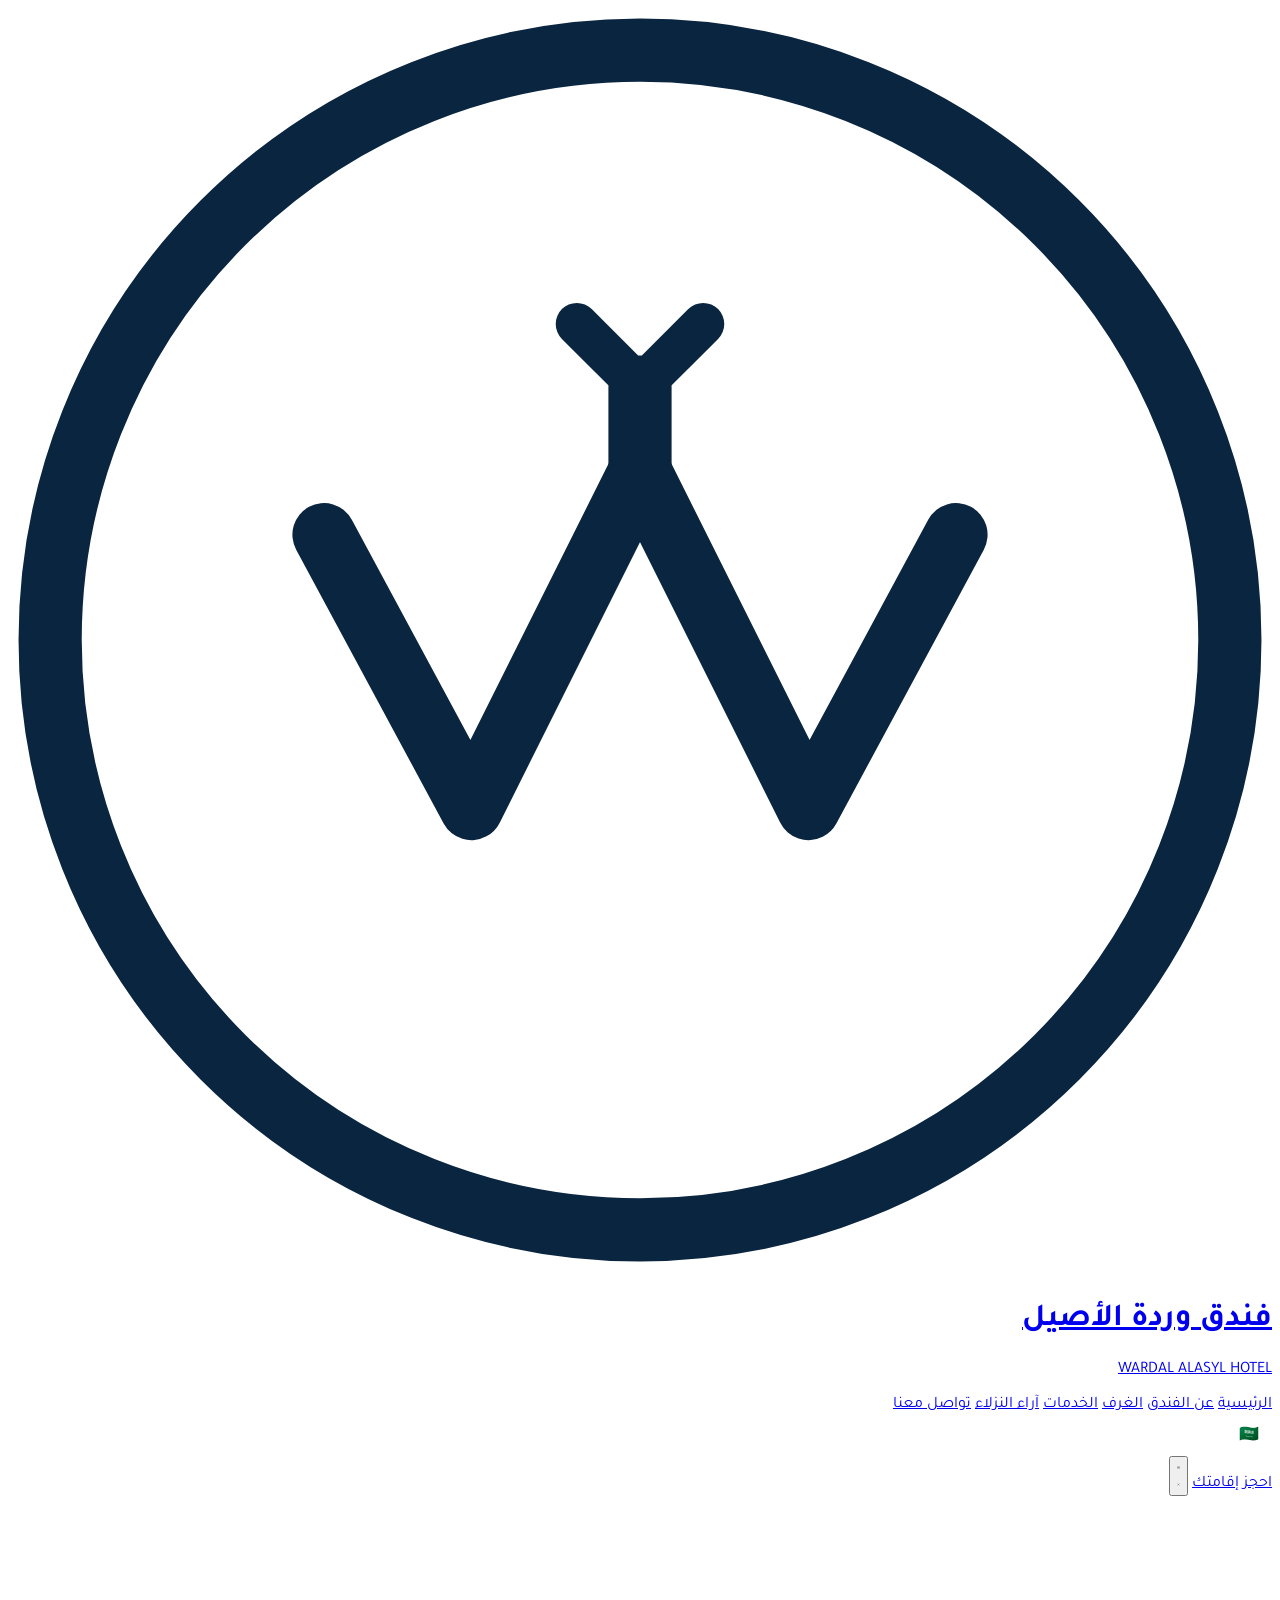
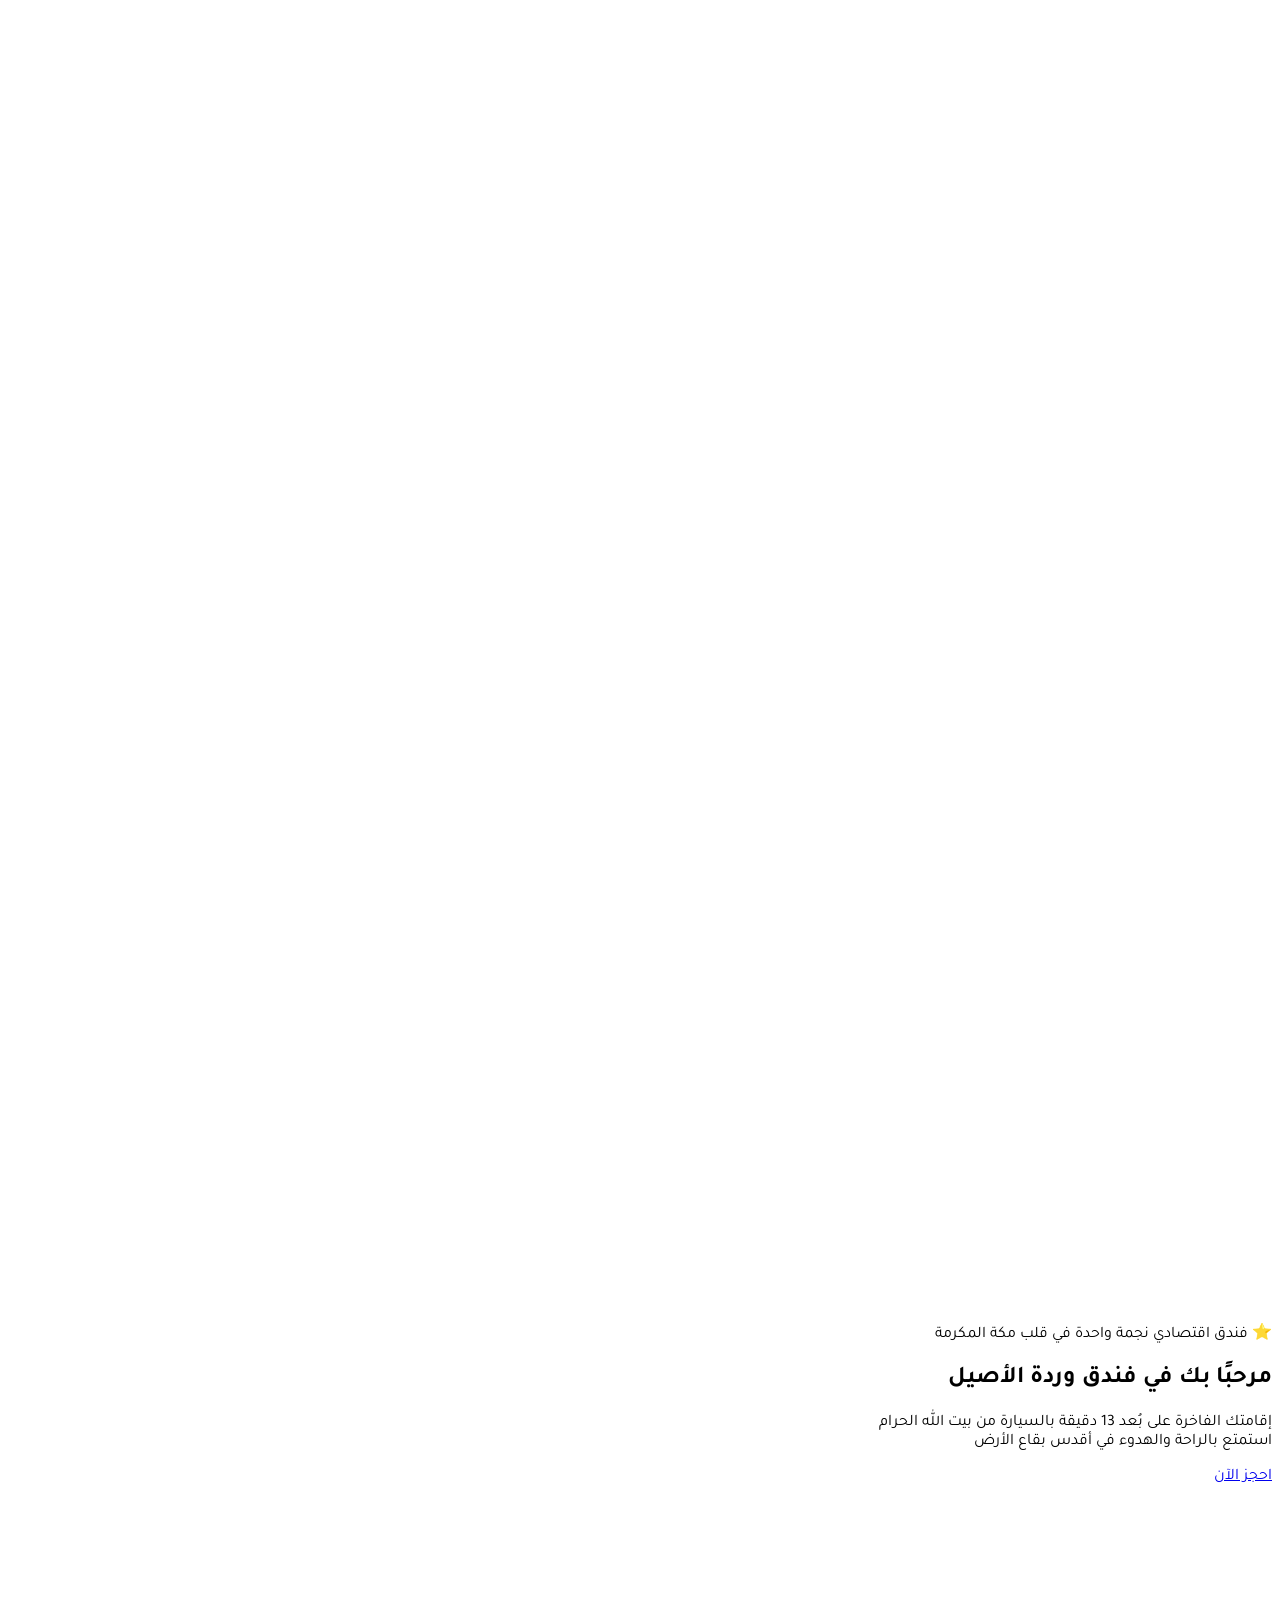
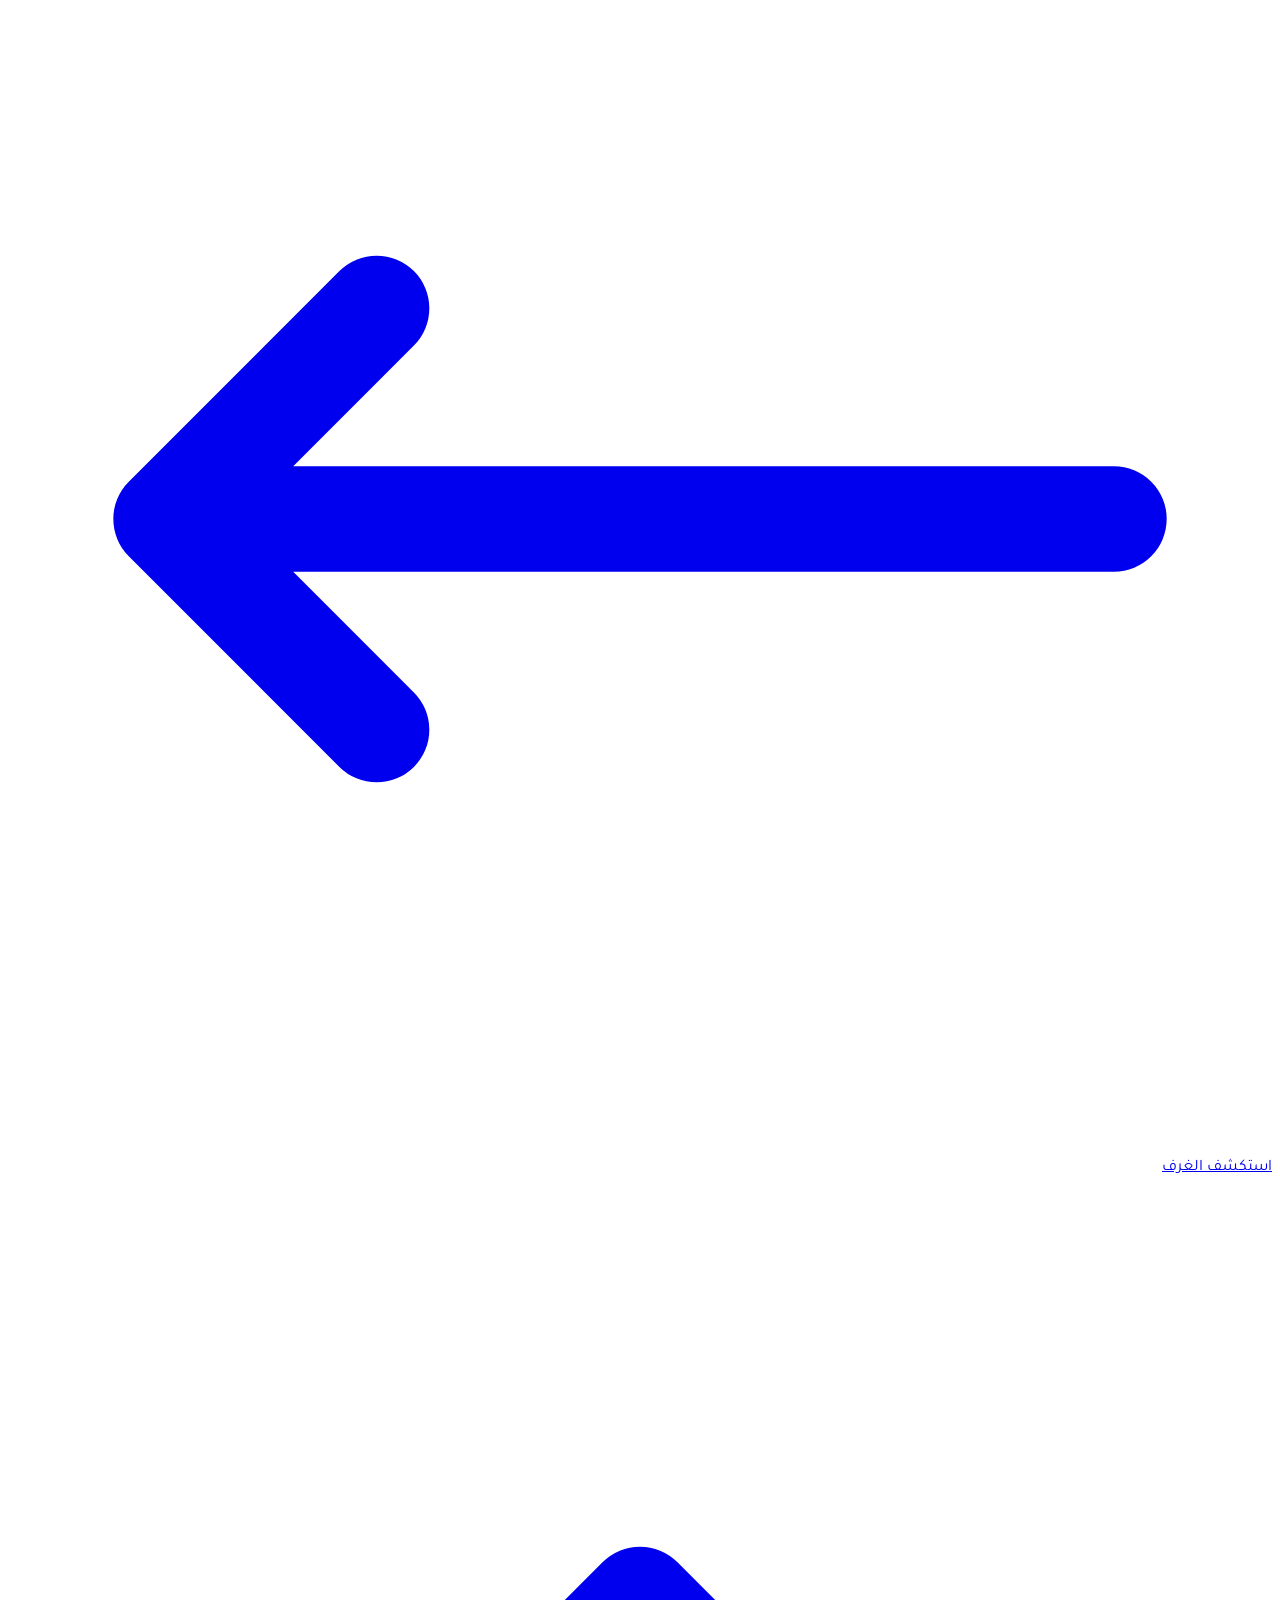
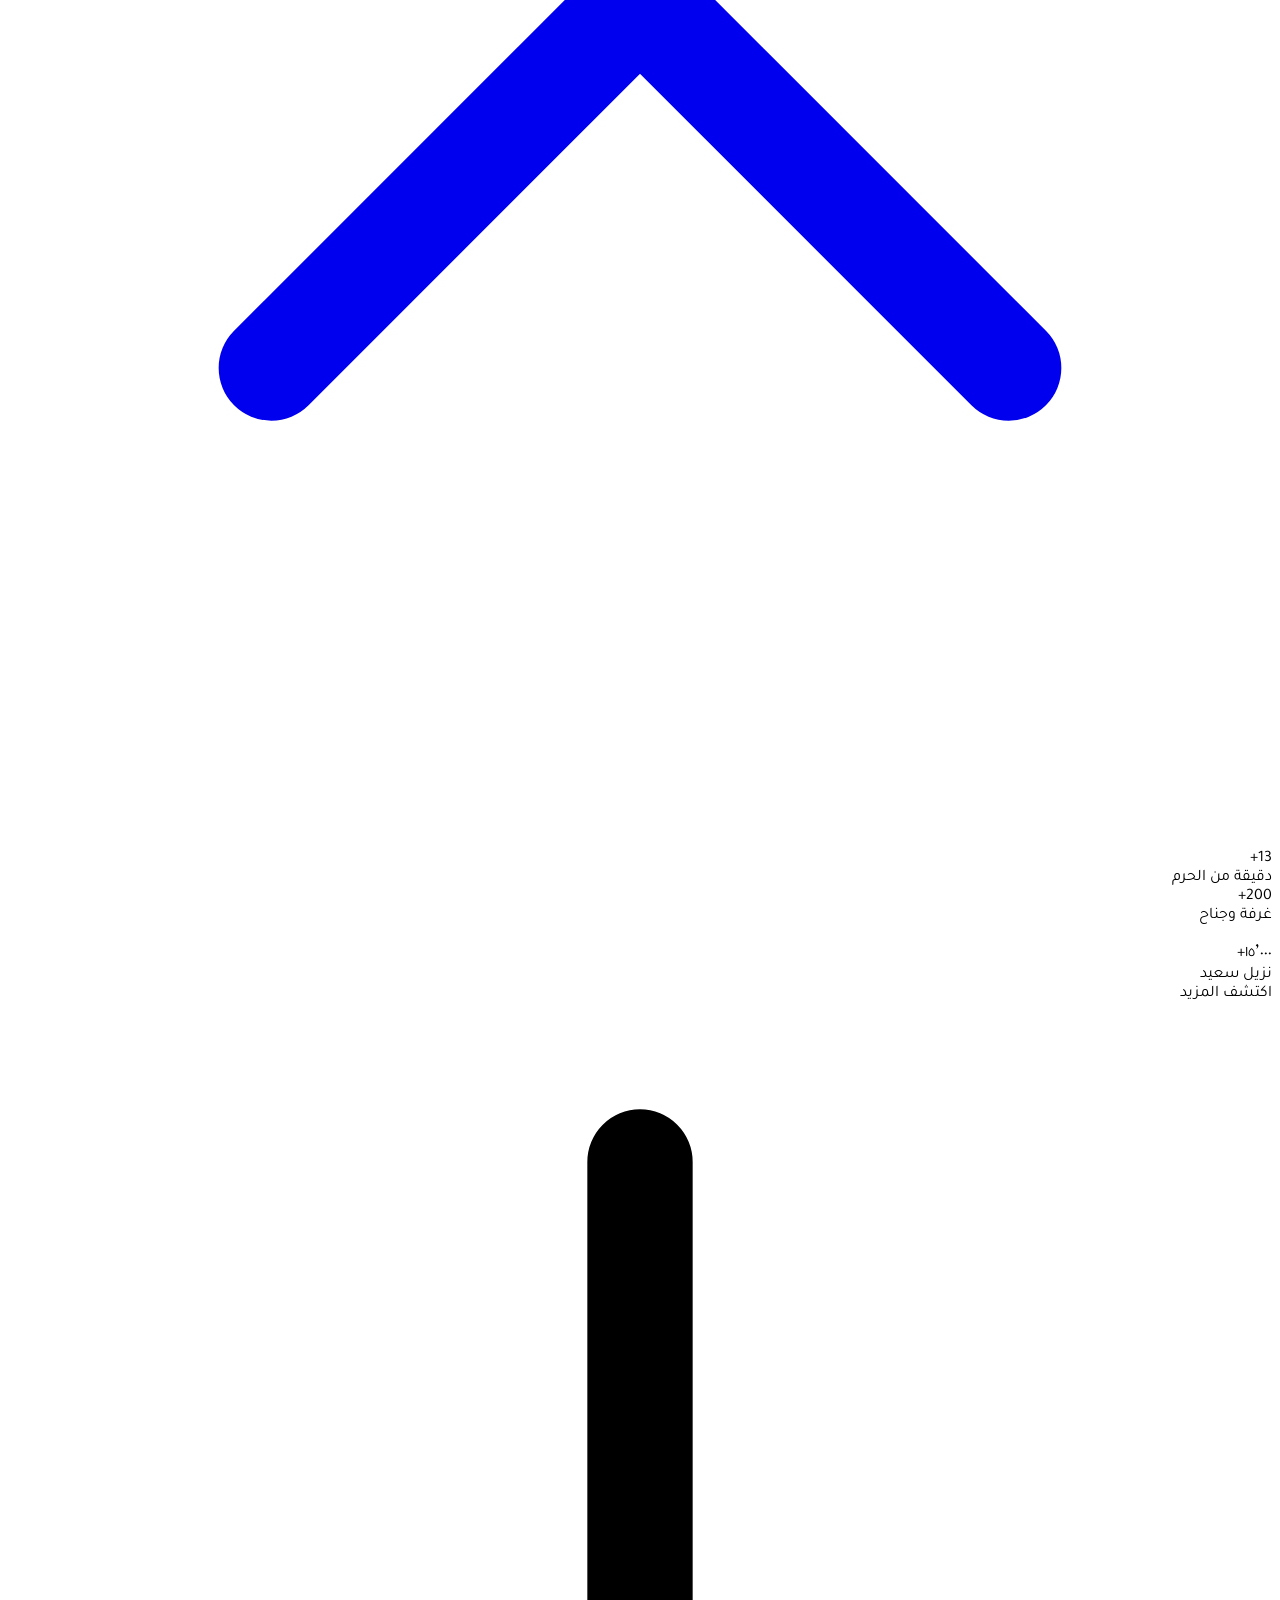
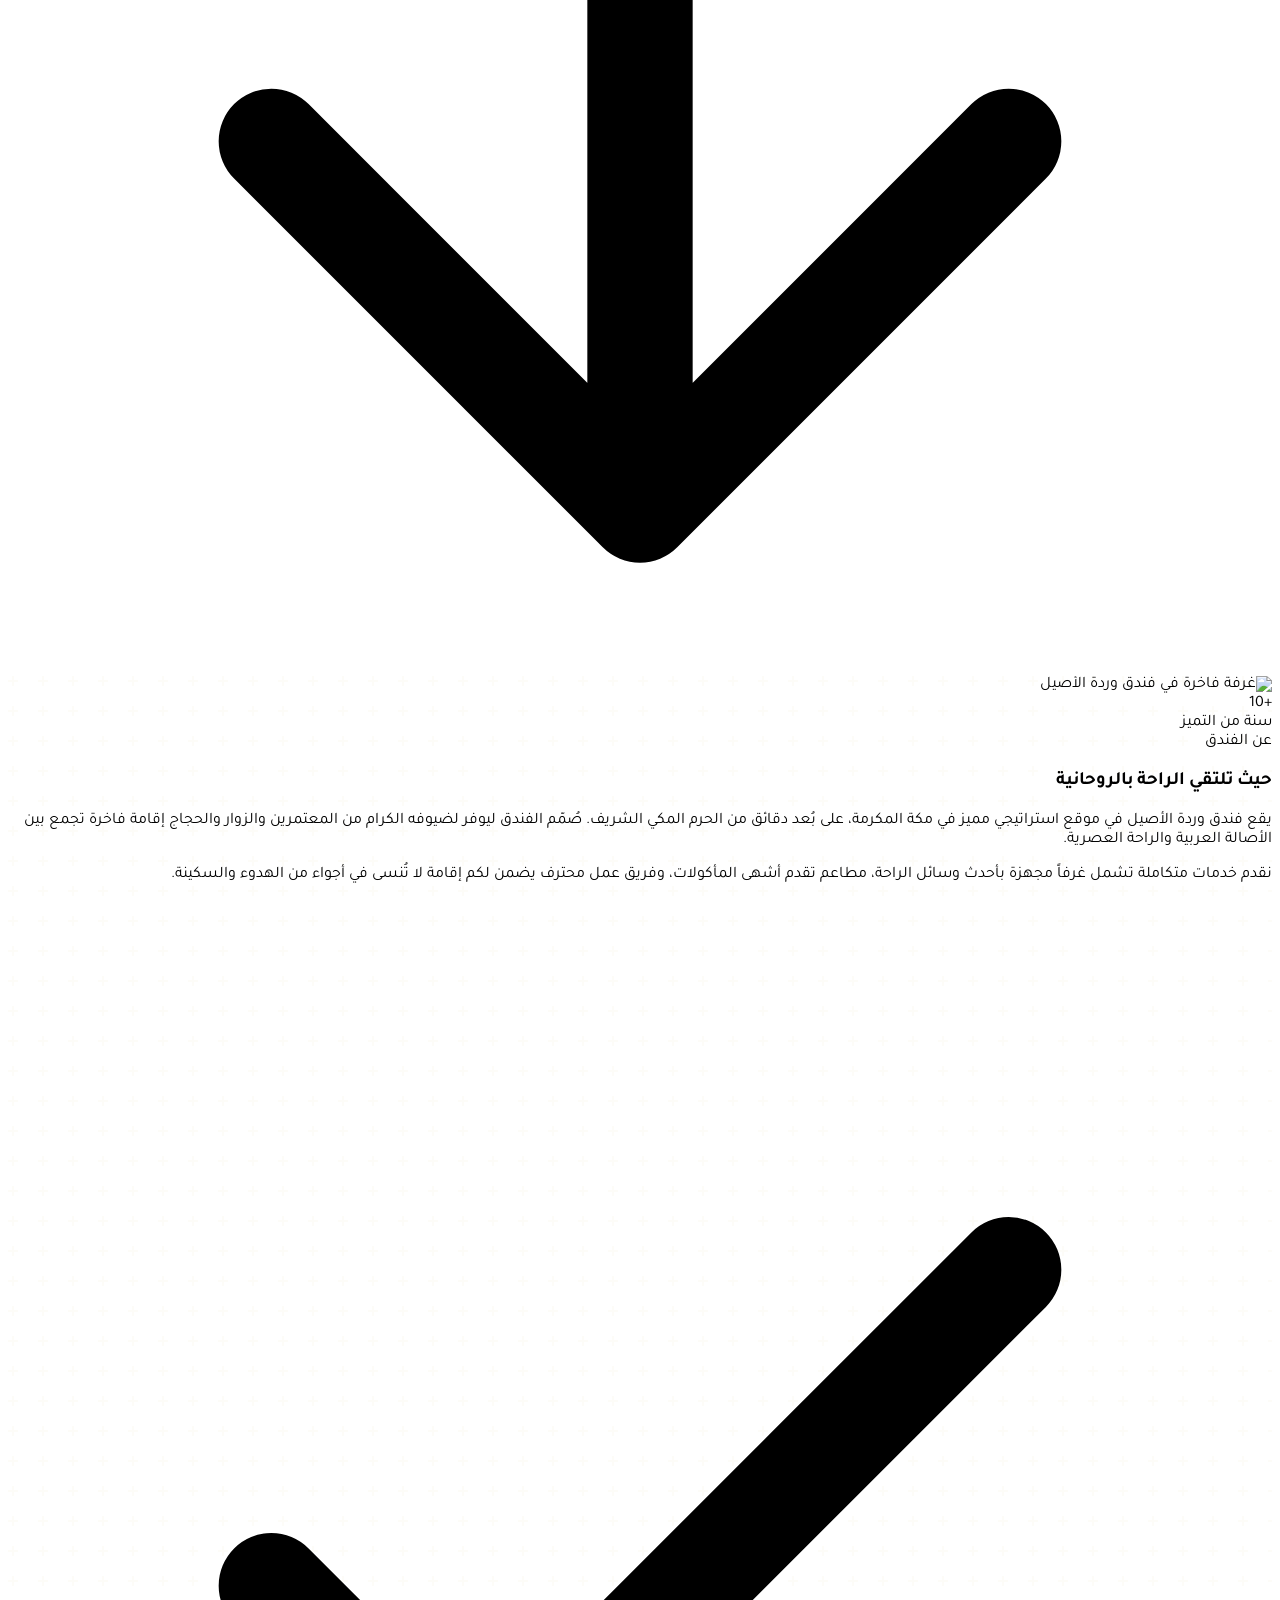
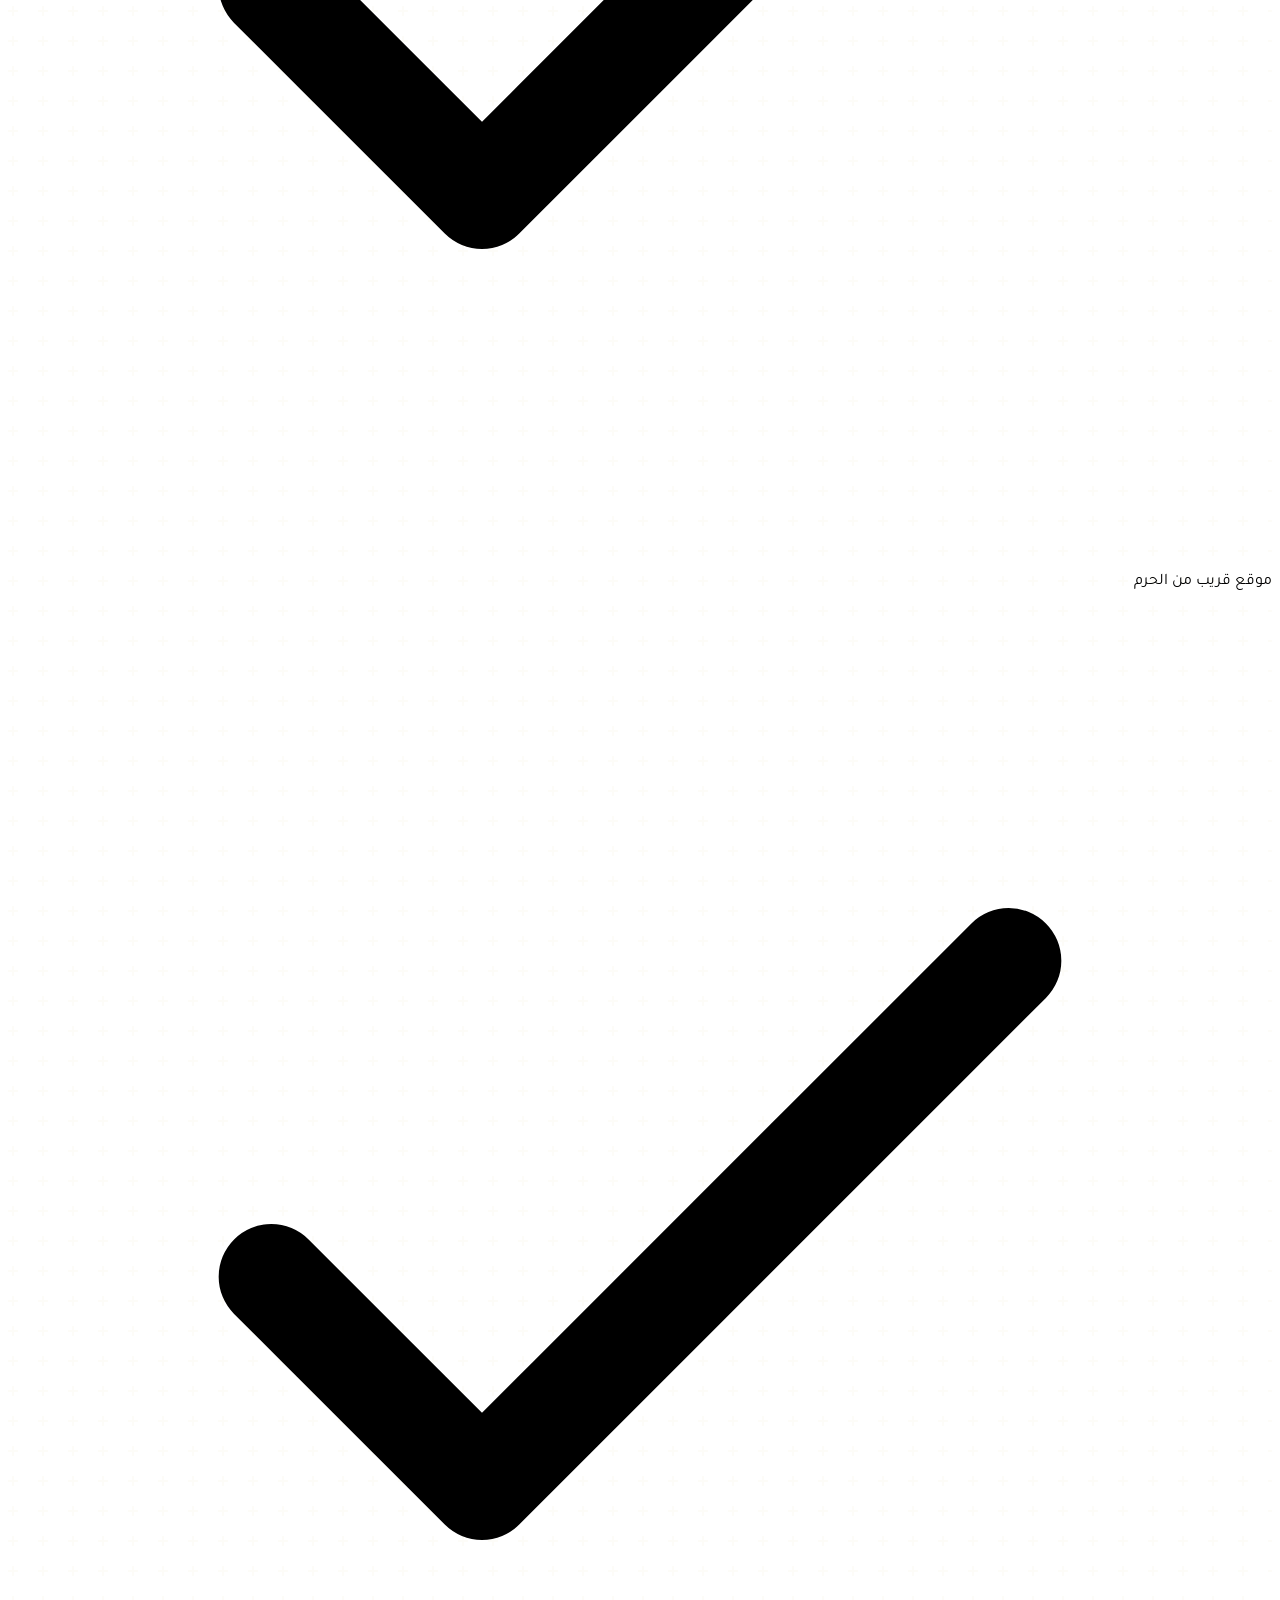
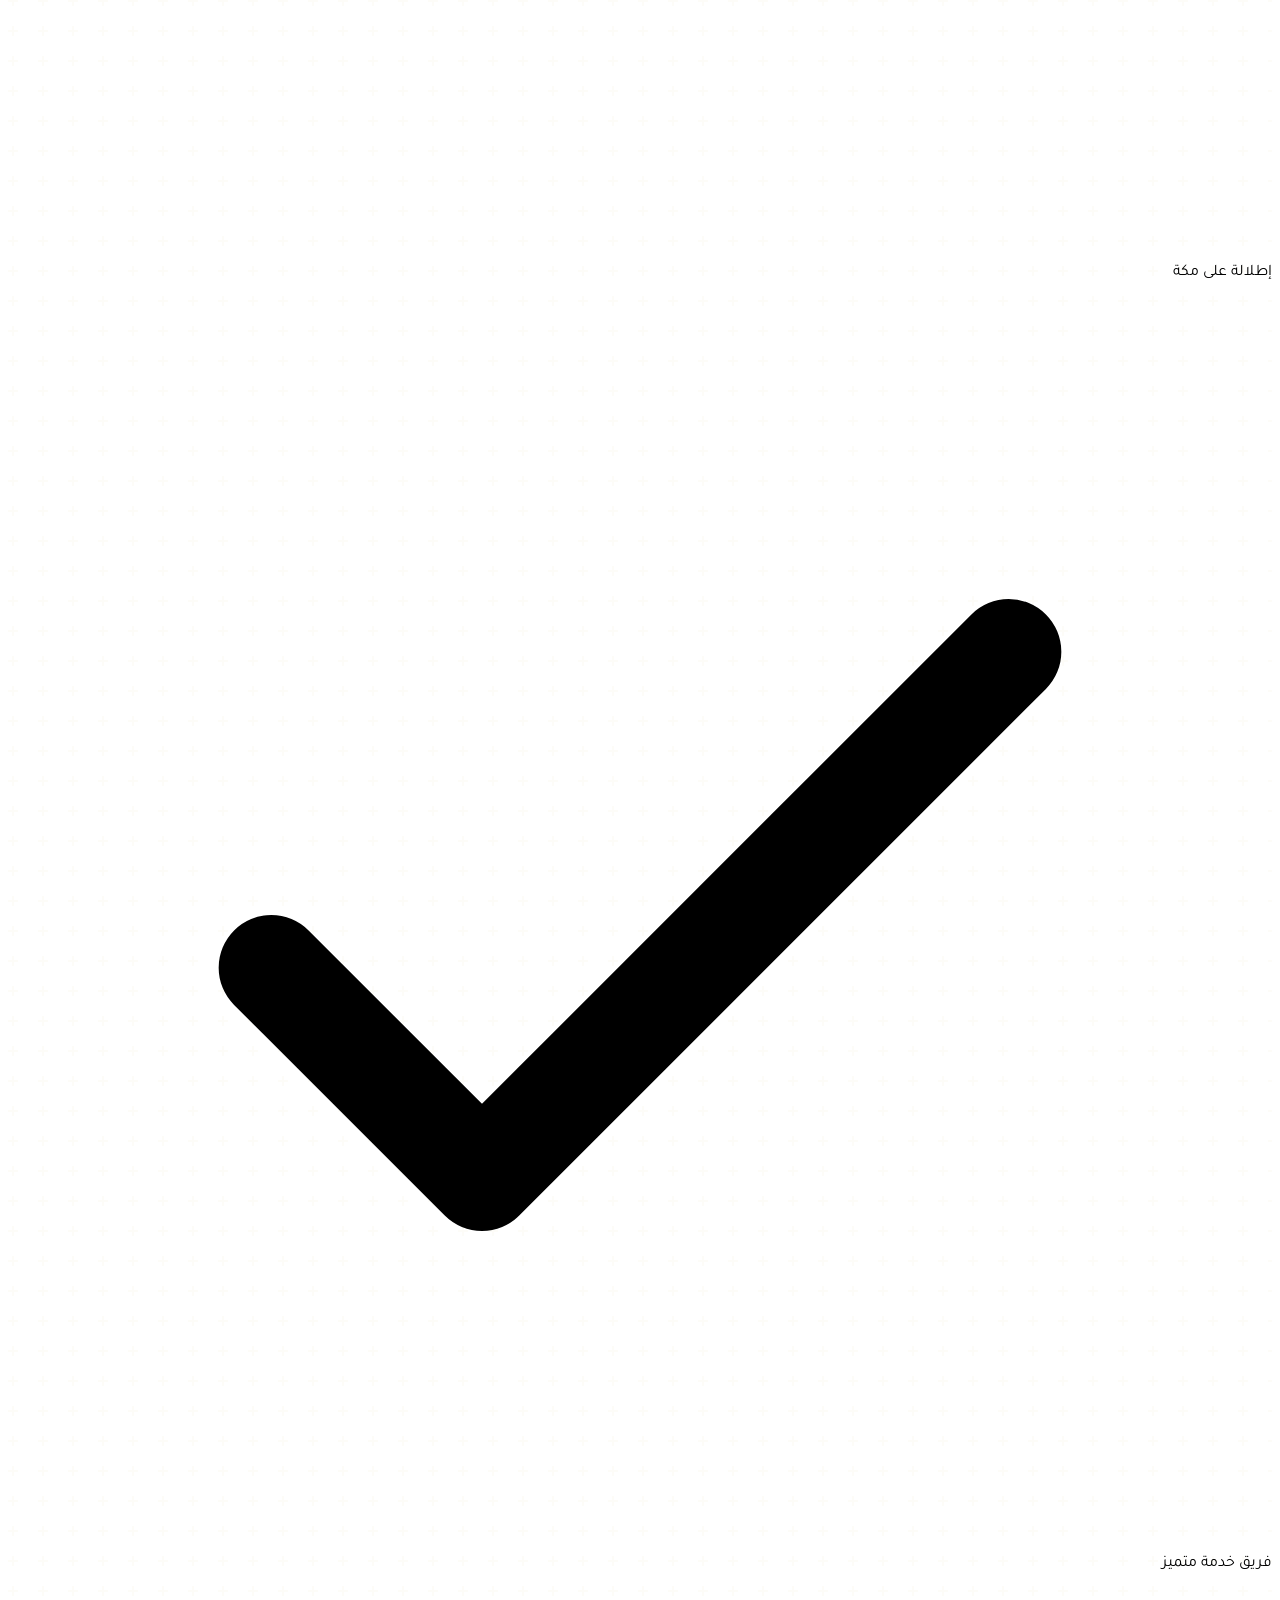
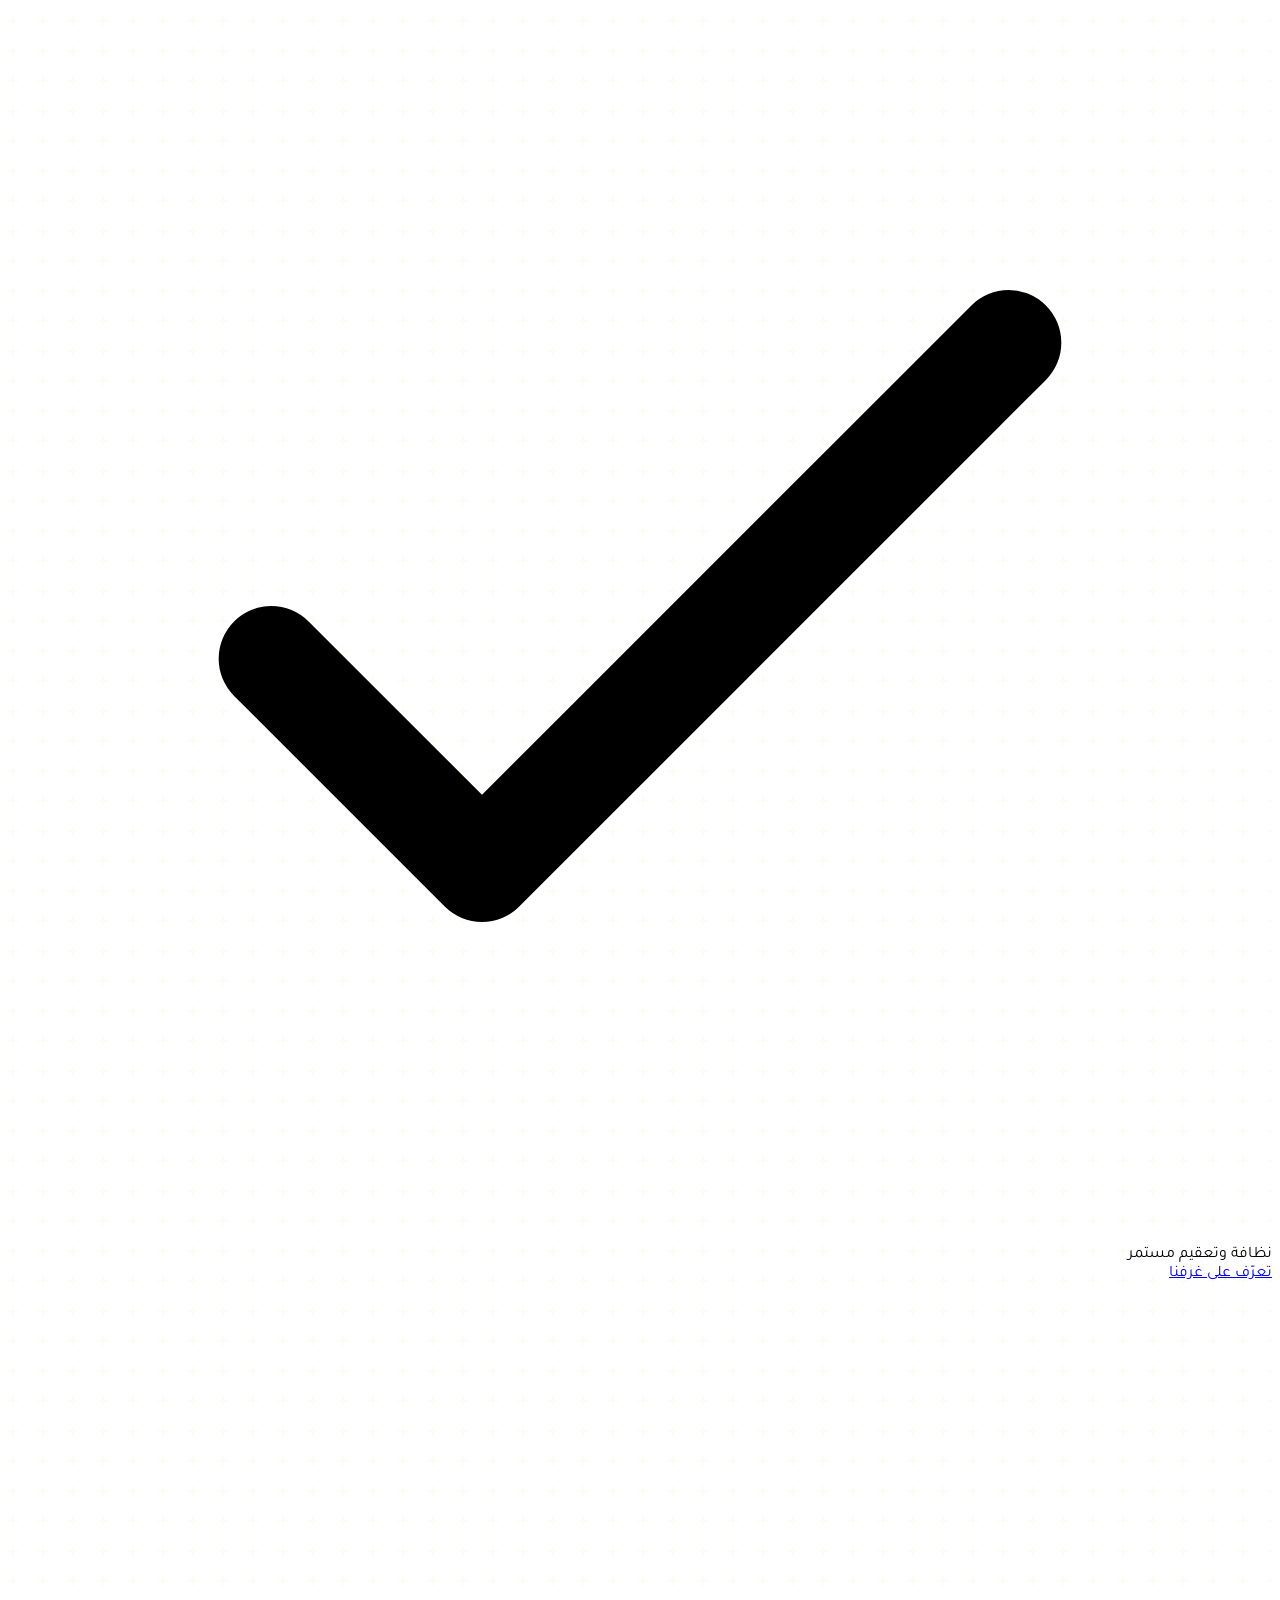
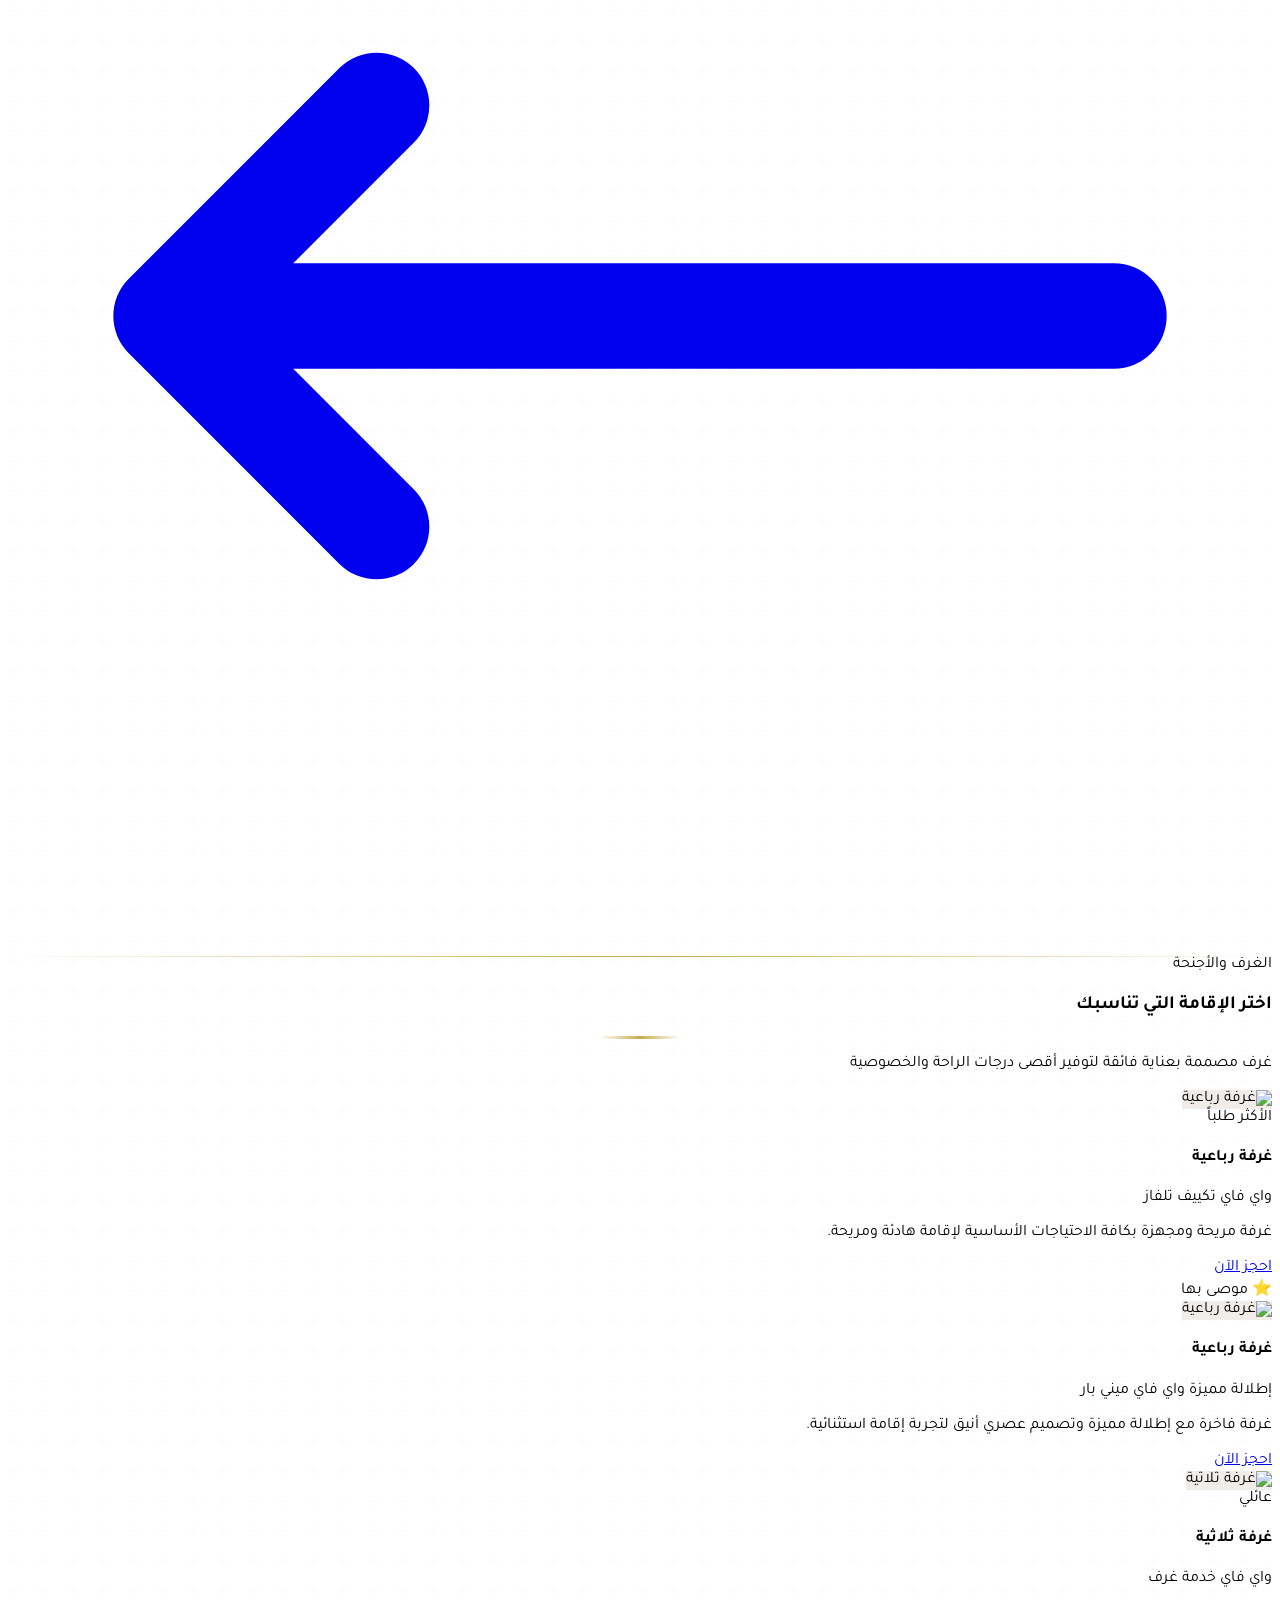
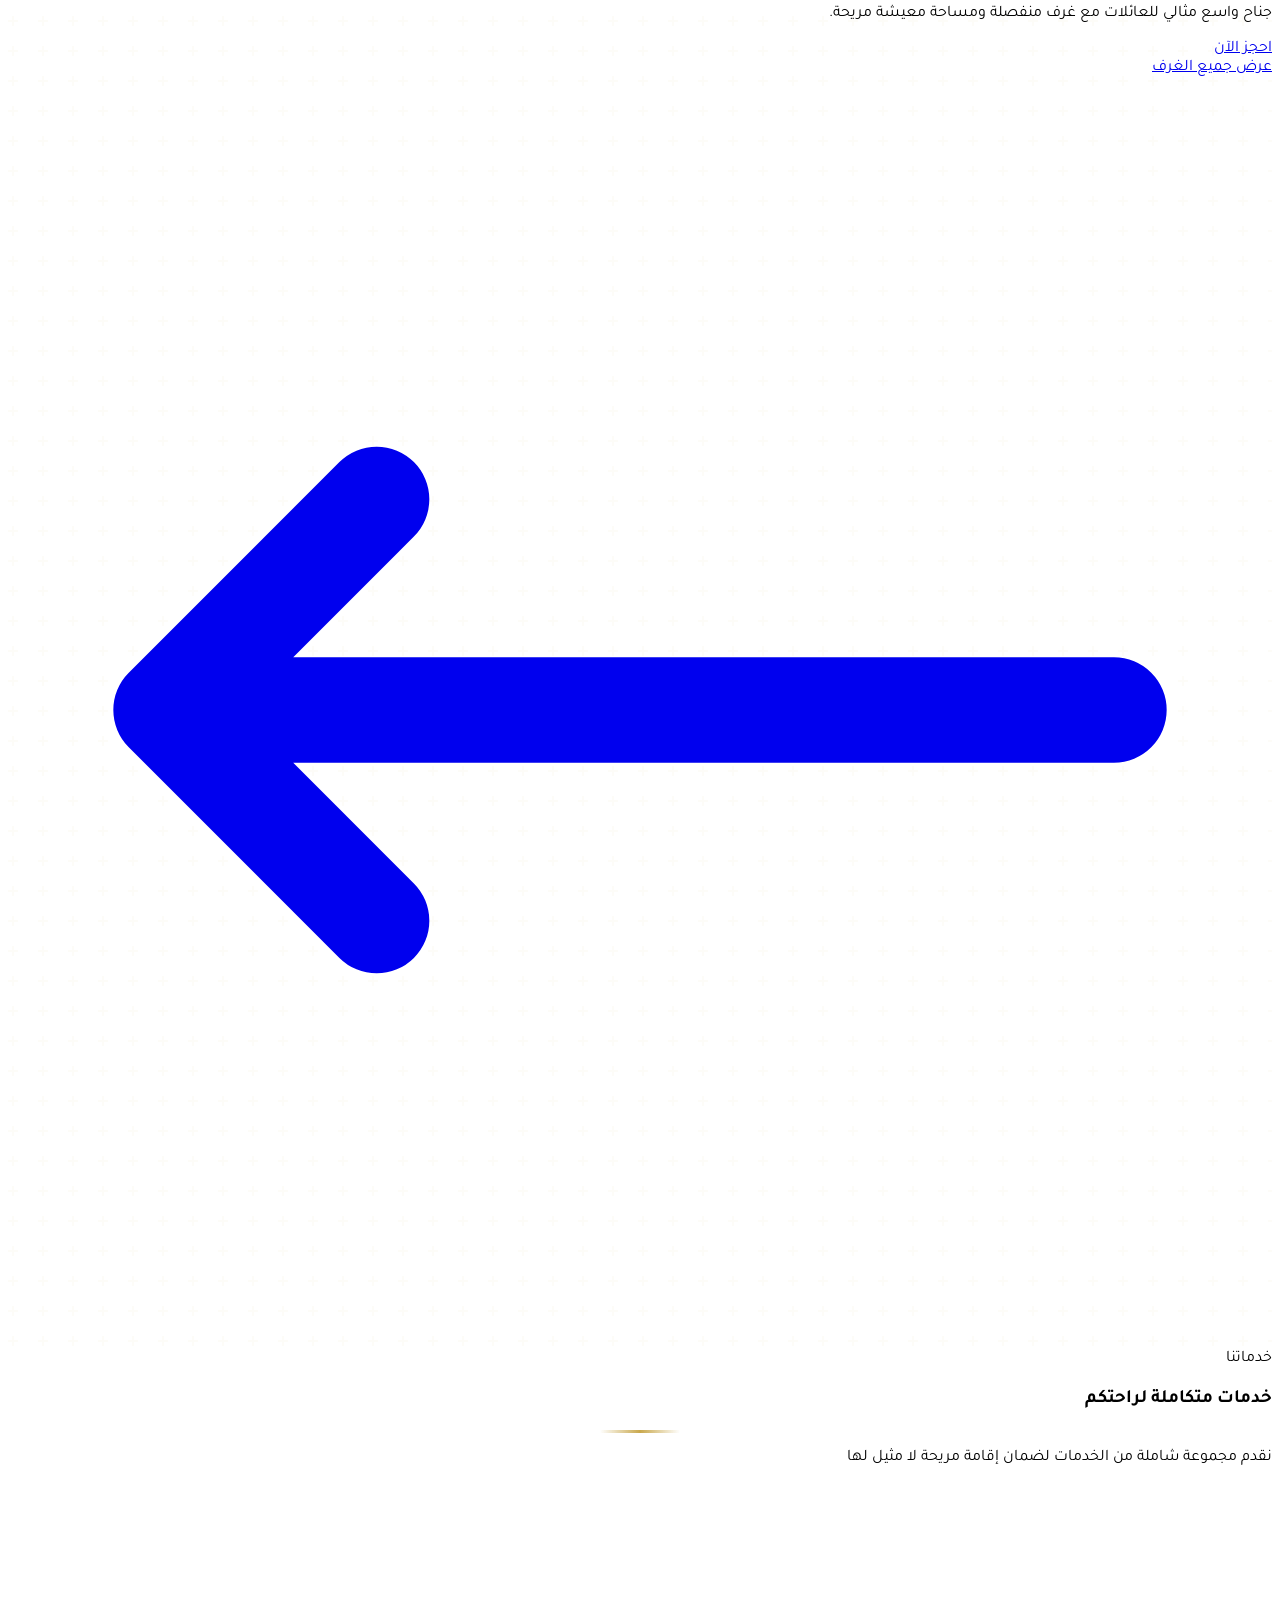
==== commit 1e1a0216: "Update index.html" ====
--- a/index.html
+++ b/index.html
@@ -664,21 +664,55 @@
         /* ==================== DATE INPUT FIX FOR RTL ==================== */
         /* إصلاح عرض حقول التاريخ في الوضع RTL */
         input[type="date"] {
-            direction: ltr;
+            direction: ltr !important;
             text-align: right;
-        }
-
-        html[lang="en"] input[type="date"] {
-            text-align: left;
-        }
-
-        /* تأكد من عرض التاريخ بشكل صحيح */
-        input[type="date"]::-webkit-date-and-time-value {
-            text-align: right;
-        }
-
-        html[lang="en"] input[type="date"]::-webkit-date-and-time-value {
-            text-align: left;
+            unicode-bidi: plaintext !important;
+        }
+
+        /* إصلاح للعربية RTL */
+        html[dir="rtl"] input[type="date"],
+        [dir="rtl"] input[type="date"] {
+            direction: ltr !important;
+            text-align: right !important;
+            unicode-bidi: plaintext !important;
+        }
+
+        /* إصلاح للإنجليزية LTR */
+        html[lang="en"] input[type="date"],
+        html[dir="ltr"] input[type="date"] {
+            text-align: left !important;
+        }
+
+        /* إصلاح خاص لحقول التاريخ التي تحتوي على lang="en" */
+        input[type="date"][lang="en"] {
+            direction: ltr !important;
+            text-align: right !important;
+        }
+
+        html[dir="ltr"] input[type="date"][lang="en"] {
+            text-align: left !important;
+        }
+
+        /* إصلاح placeholder التاريخ في RTL - يمنع عكس النص */
+        input[type="date"]:placeholder-shown {
+            direction: ltr !important;
+            unicode-bidi: plaintext !important;
+            text-orientation: mixed;
+        }
+
+        /* للمتصفحات التي تدعم ::placeholder */
+        input[type="date"]::placeholder {
+            direction: ltr !important;
+            unicode-bidi: plaintext !important;
+        }
+
+        /* إصلاح خاص لمتصفح Safari و Chrome */
+        input[type="date"]::-webkit-datetime-edit {
+            direction: ltr !important;
+        }
+
+        input[type="date"]::-webkit-datetime-edit-fields-wrapper {
+            direction: ltr !important;
         }
 
         /* إخفاء أيقونة التقويم الافتراضية في بعض المتصفحات */
@@ -1330,11 +1364,11 @@
                     <div class="grid sm:grid-cols-2 gap-6">
                         <div>
                             <label class="block text-white/80 text-sm font-medium mb-2" for="bookCheckin" data-i18n="form_checkin">تاريخ الوصول</label>
-                            <input type="date" id="bookCheckin" class="form-input w-full bg-white/10 border border-white/20 rounded-xl px-4 py-3 text-white focus:outline-none focus:border-gold transition-all" required>
+                            <input type="text" id="bookCheckin" placeholder="YYYY-MM-DD" onfocus="this.type='date'" onblur="if(!this.value)this.type='text'" class="form-input w-full bg-white/10 border border-white/20 rounded-xl px-4 py-3 text-white placeholder-white/50 focus:outline-none focus:border-gold transition-all" style="direction:ltr; text-align:right;" required>
                         </div>
                         <div>
                             <label class="block text-white/80 text-sm font-medium mb-2" for="bookCheckout" data-i18n="form_checkout">تاريخ المغادرة</label>
-                            <input type="date" id="bookCheckout" class="form-input w-full bg-white/10 border border-white/20 rounded-xl px-4 py-3 text-white focus:outline-none focus:border-gold transition-all" required>
+                            <input type="text" id="bookCheckout" placeholder="YYYY-MM-DD" onfocus="this.type='date'" onblur="if(!this.value)this.type='text'" class="form-input w-full bg-white/10 border border-white/20 rounded-xl px-4 py-3 text-white placeholder-white/50 focus:outline-none focus:border-gold transition-all" style="direction:ltr; text-align:right;" required>
                         </div>
                     </div>
                     <div class="grid sm:grid-cols-2 gap-6">
@@ -2269,6 +2303,19 @@
         if (checkinInput) checkinInput.setAttribute('min', today);
         if (checkoutInput) checkoutInput.setAttribute('min', today);
 
+        // إصلاح مشكلة عكس النص في حقول التاريخ في الوضع RTL
+        function fixDateInputRTL(input) {
+            if (!input) return;
+            // إضافة placeholder صريح لتجنب النص الافتراضي المعكوس
+            input.setAttribute('placeholder', 'YYYY-MM-DD');
+            // فرض اتجاه LTR على العنصر
+            input.style.direction = 'ltr';
+            input.style.textAlign = 'right';
+        }
+
+        fixDateInputRTL(checkinInput);
+        fixDateInputRTL(checkoutInput);
+
         checkinInput.addEventListener('change', function() {
             var checkinDate = this.value;
             if (checkoutInput) {
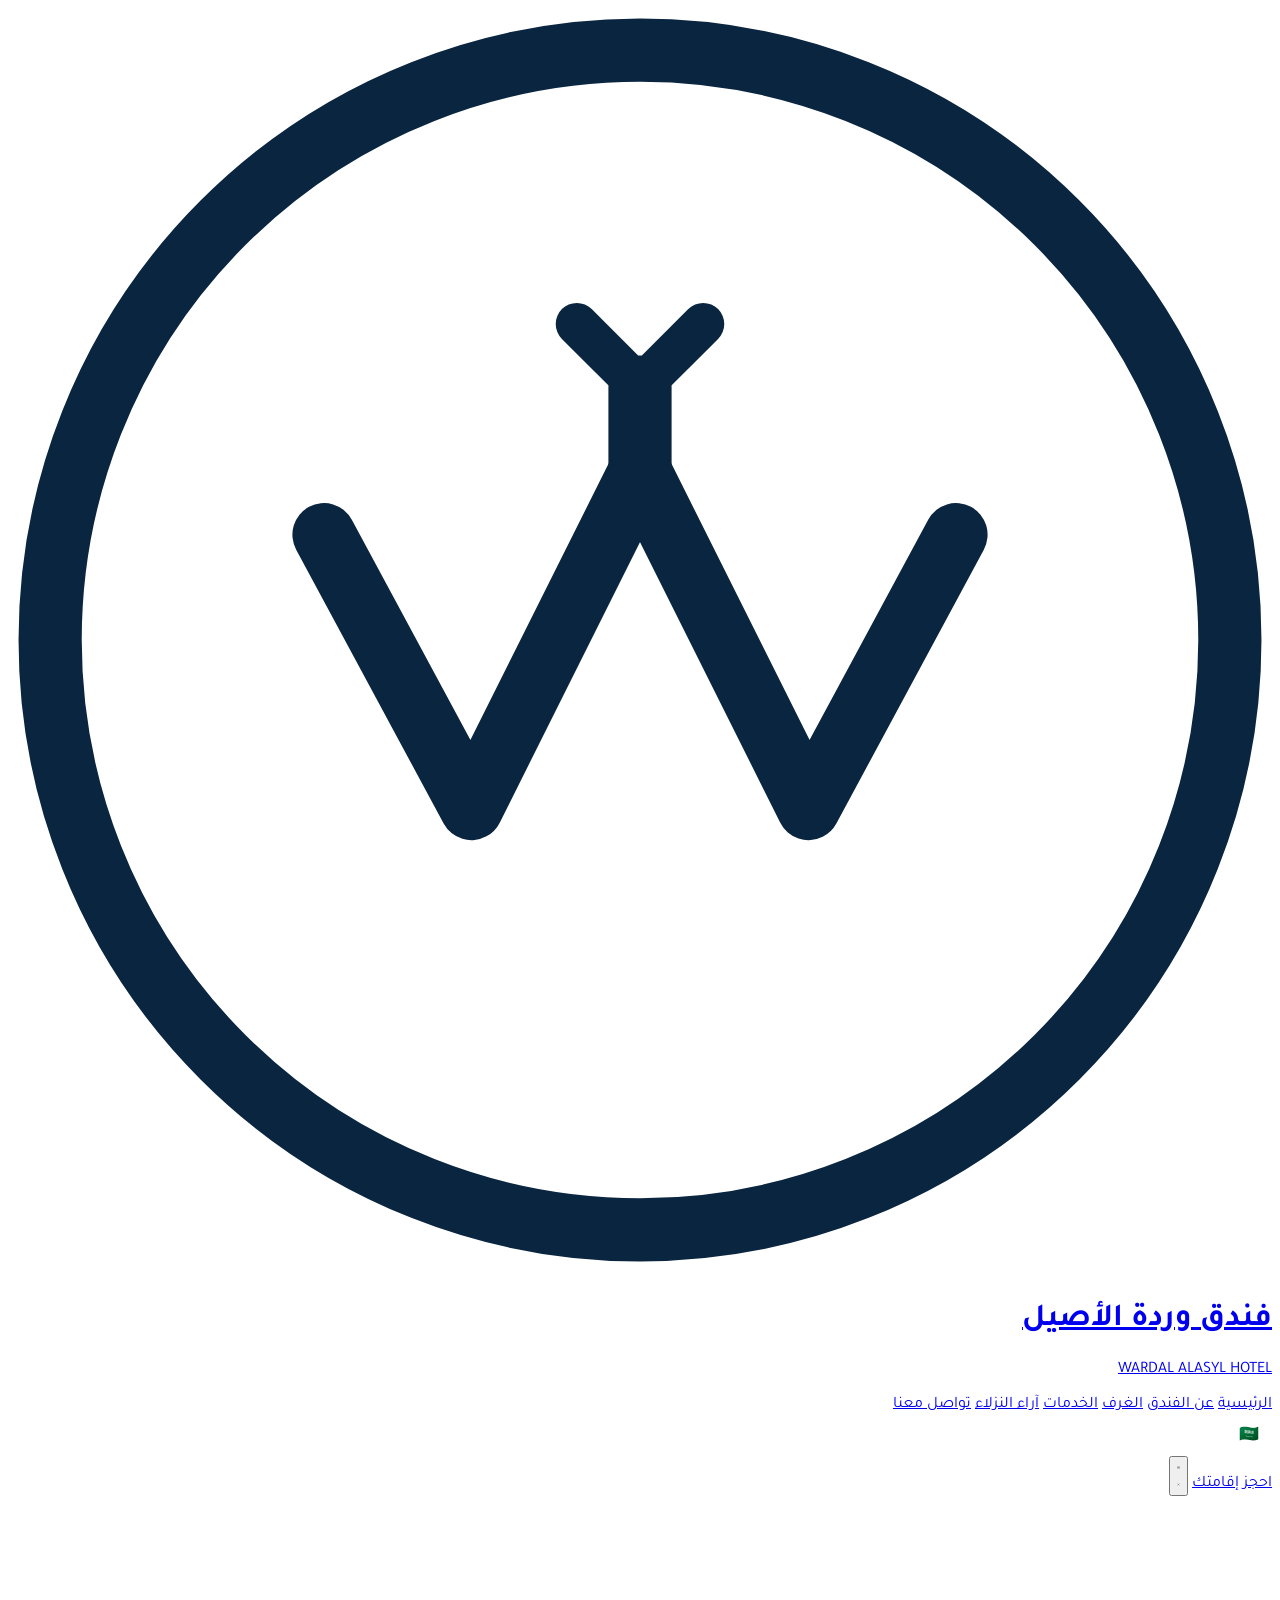
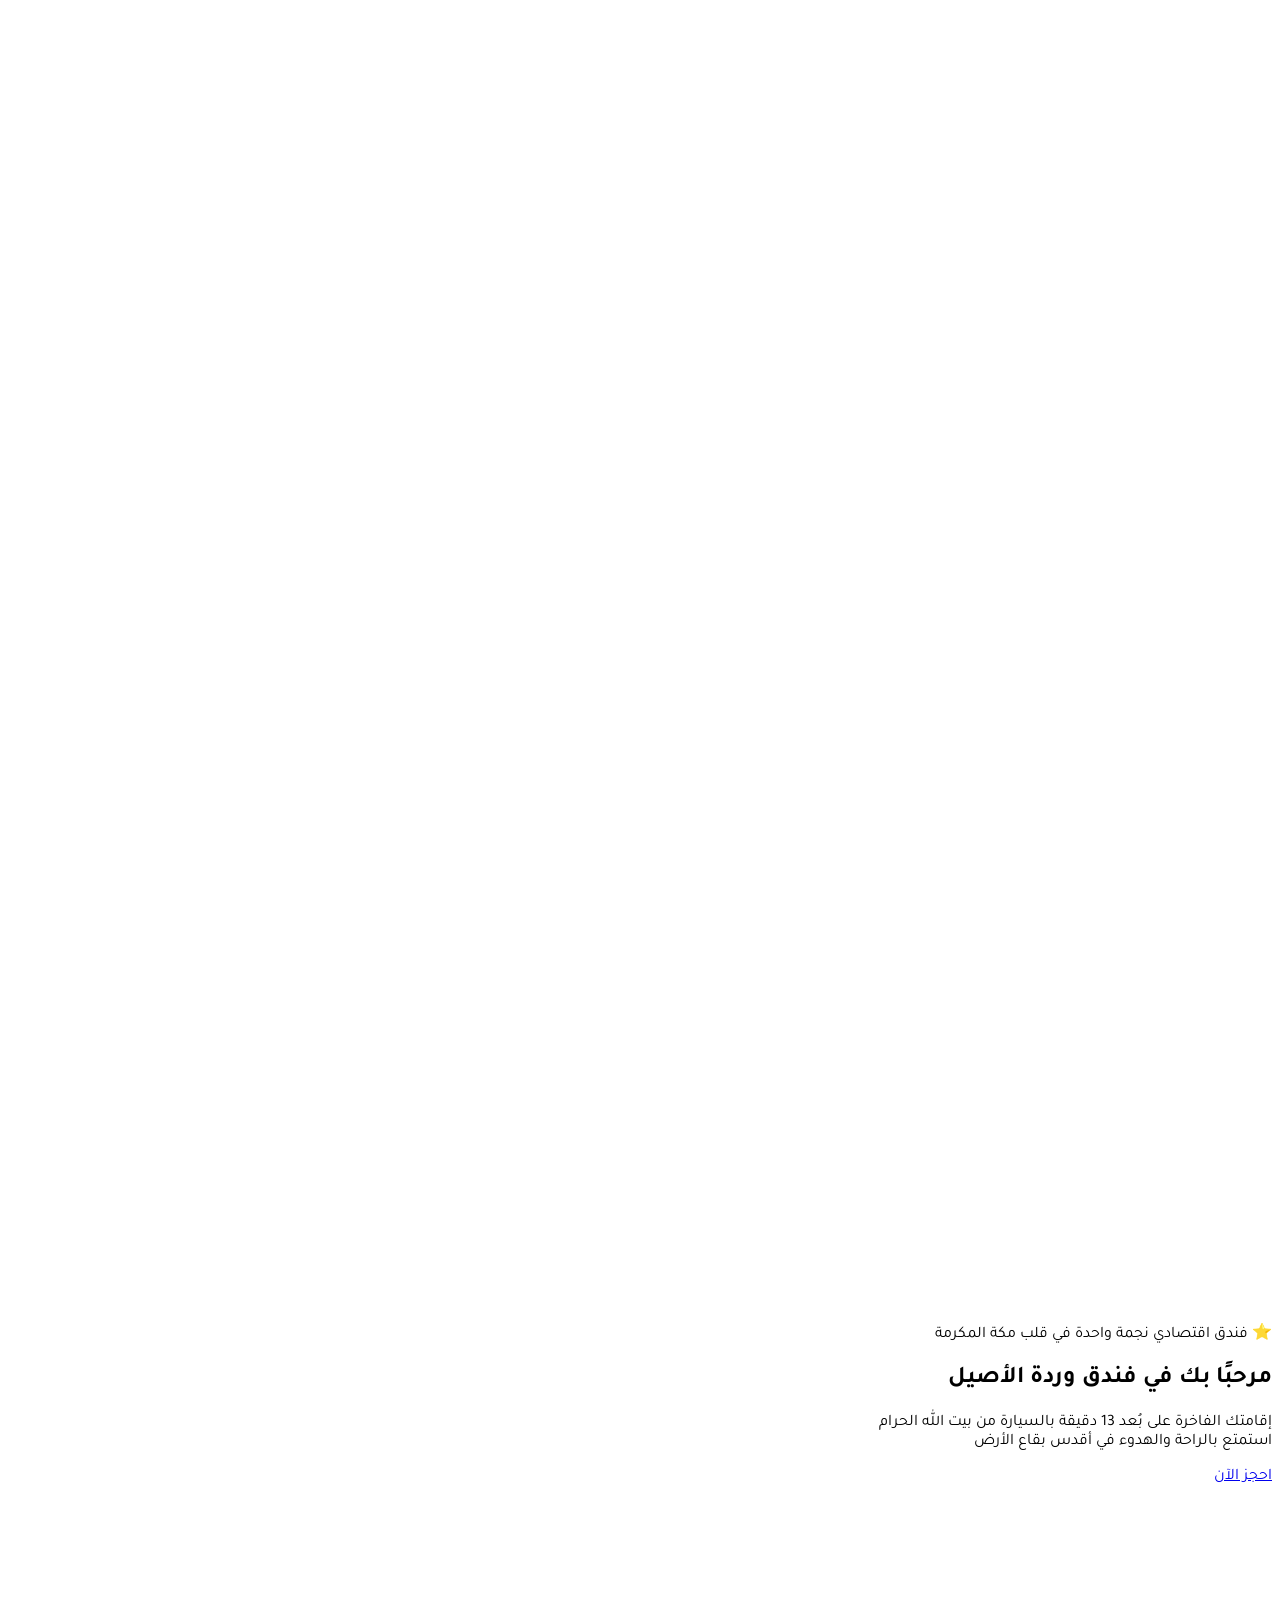
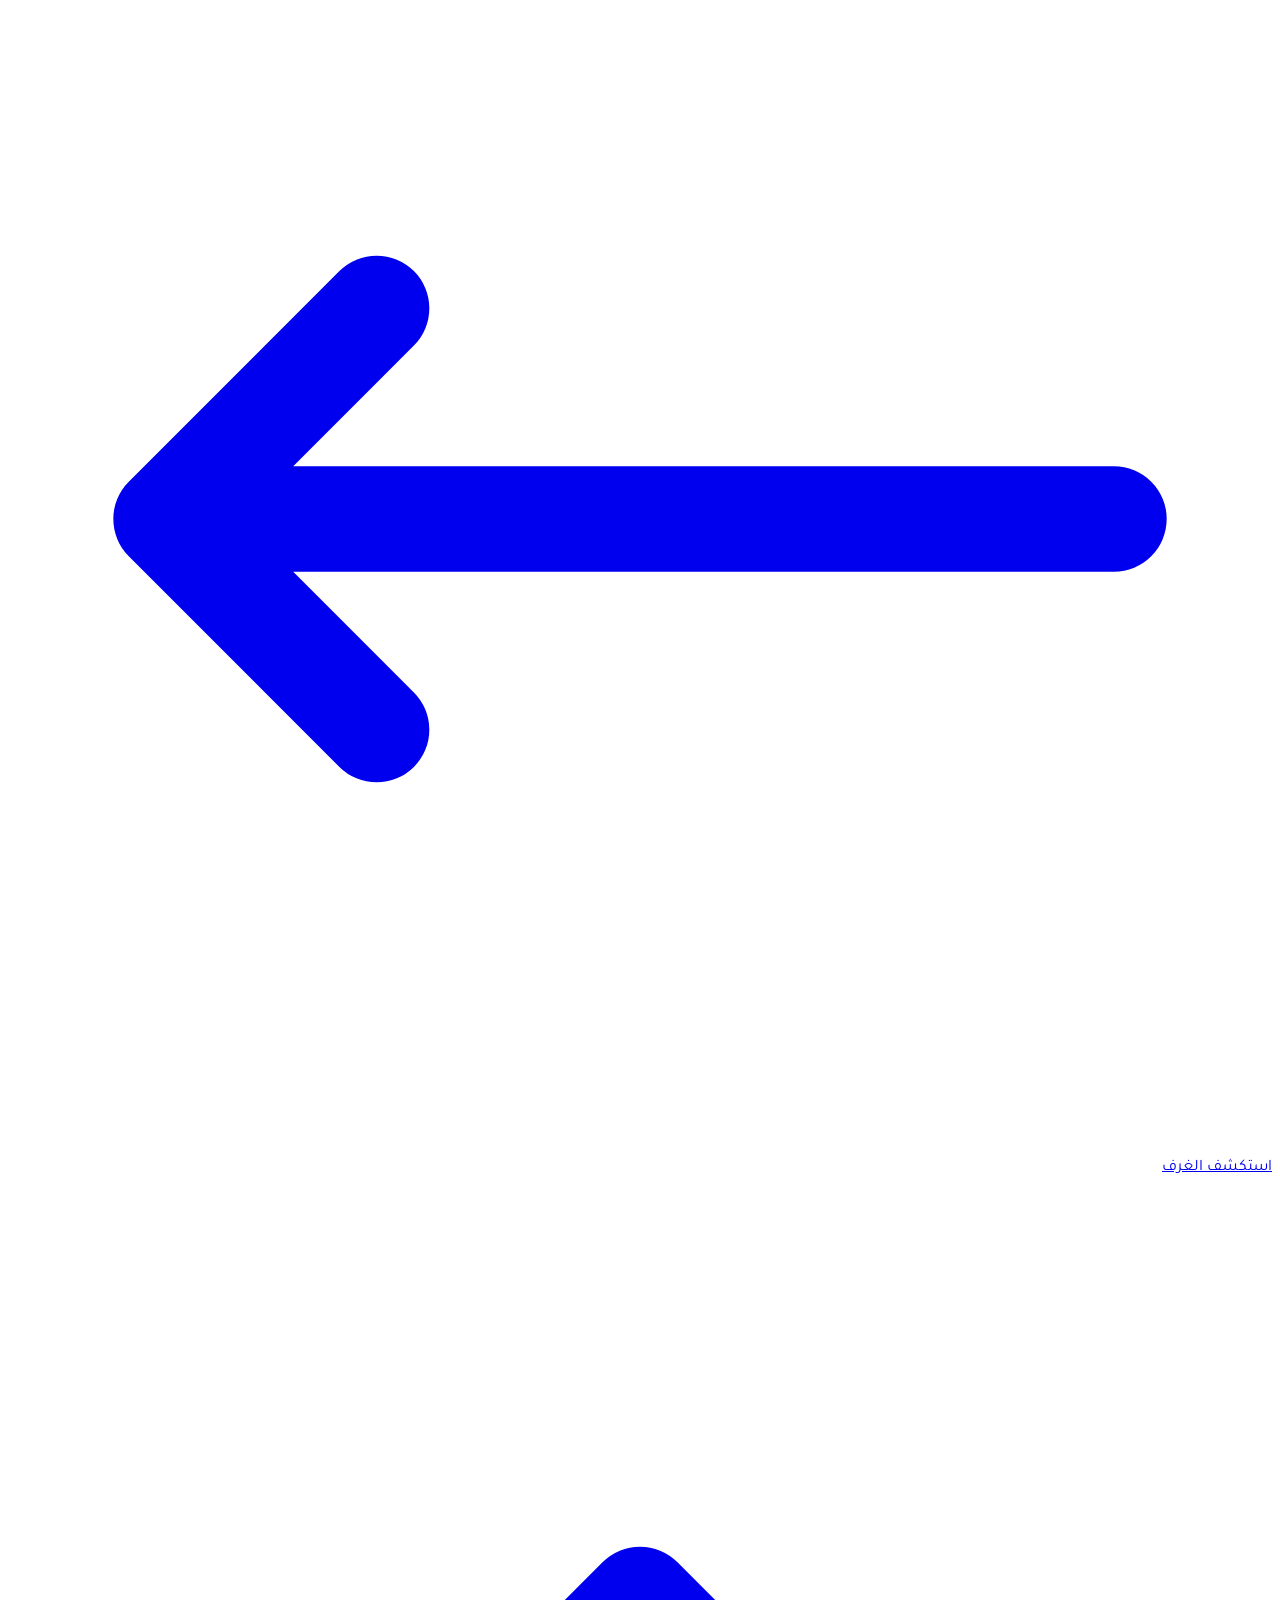
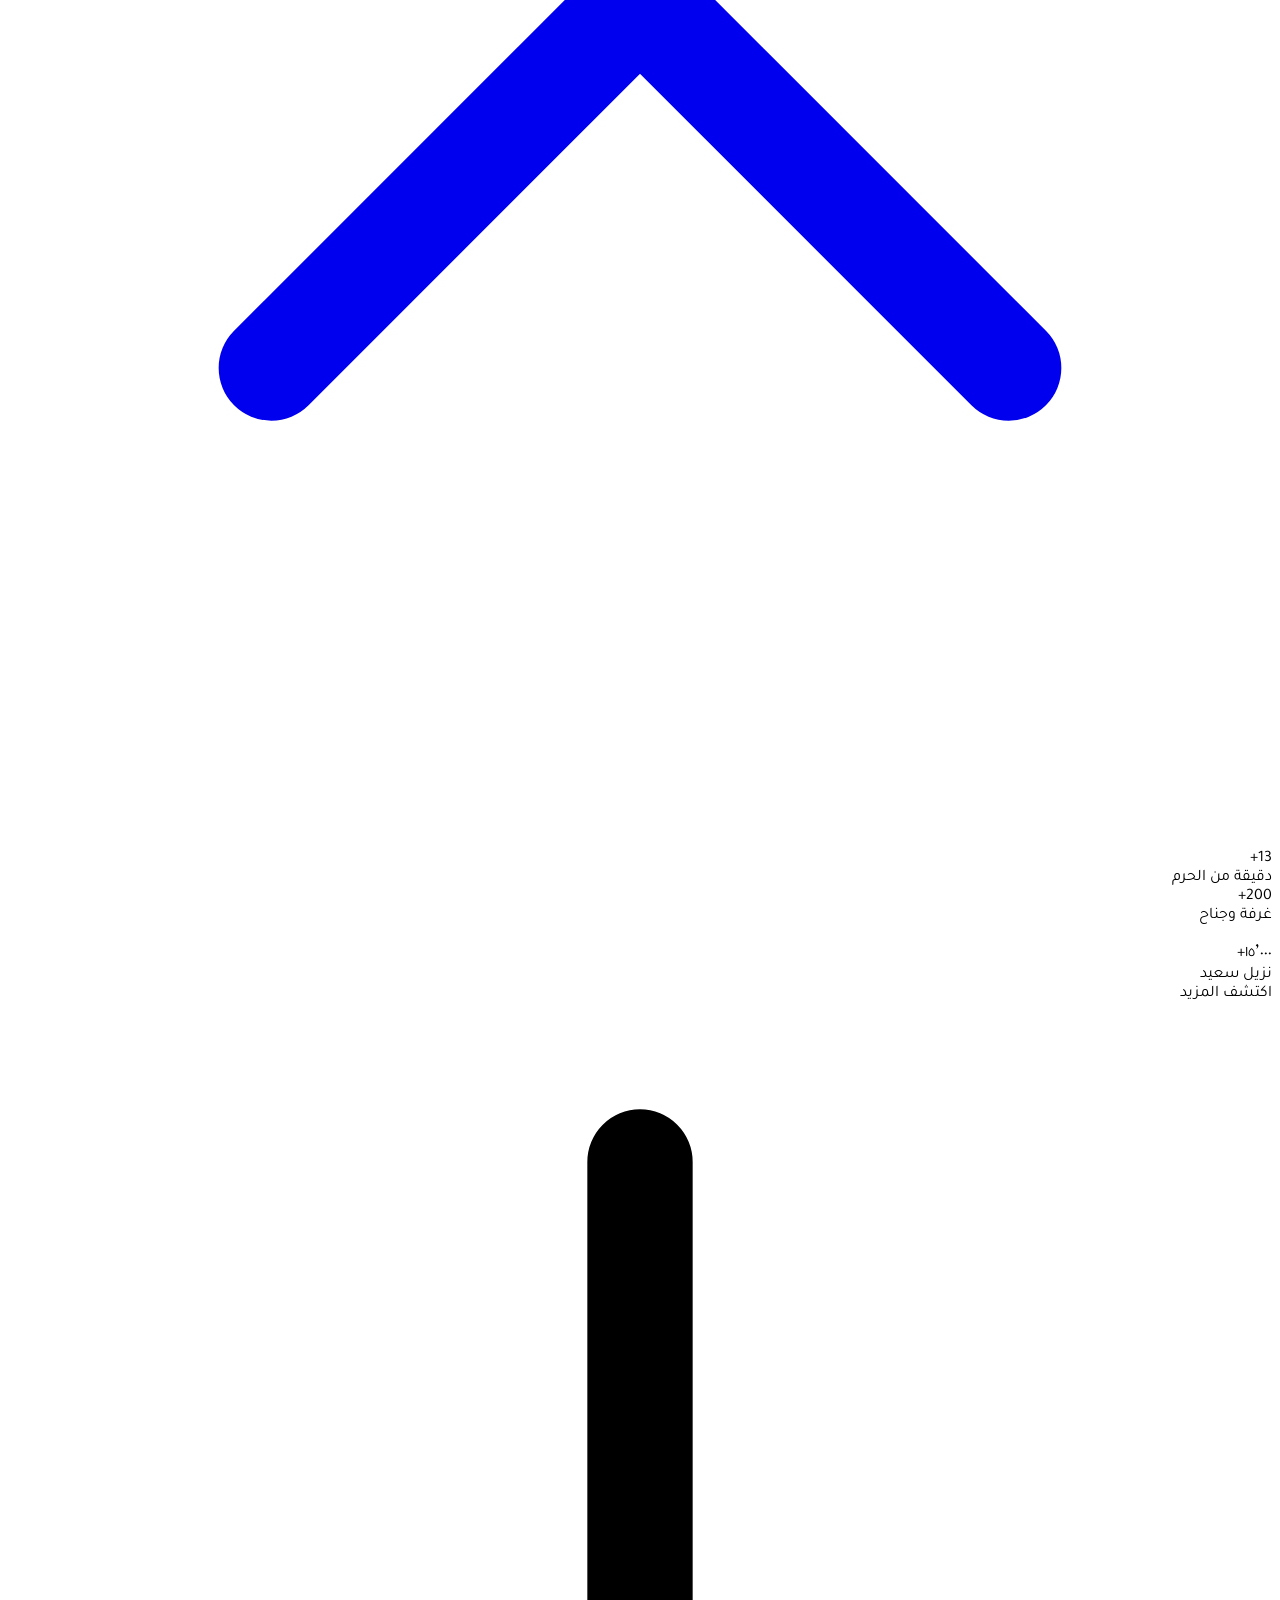
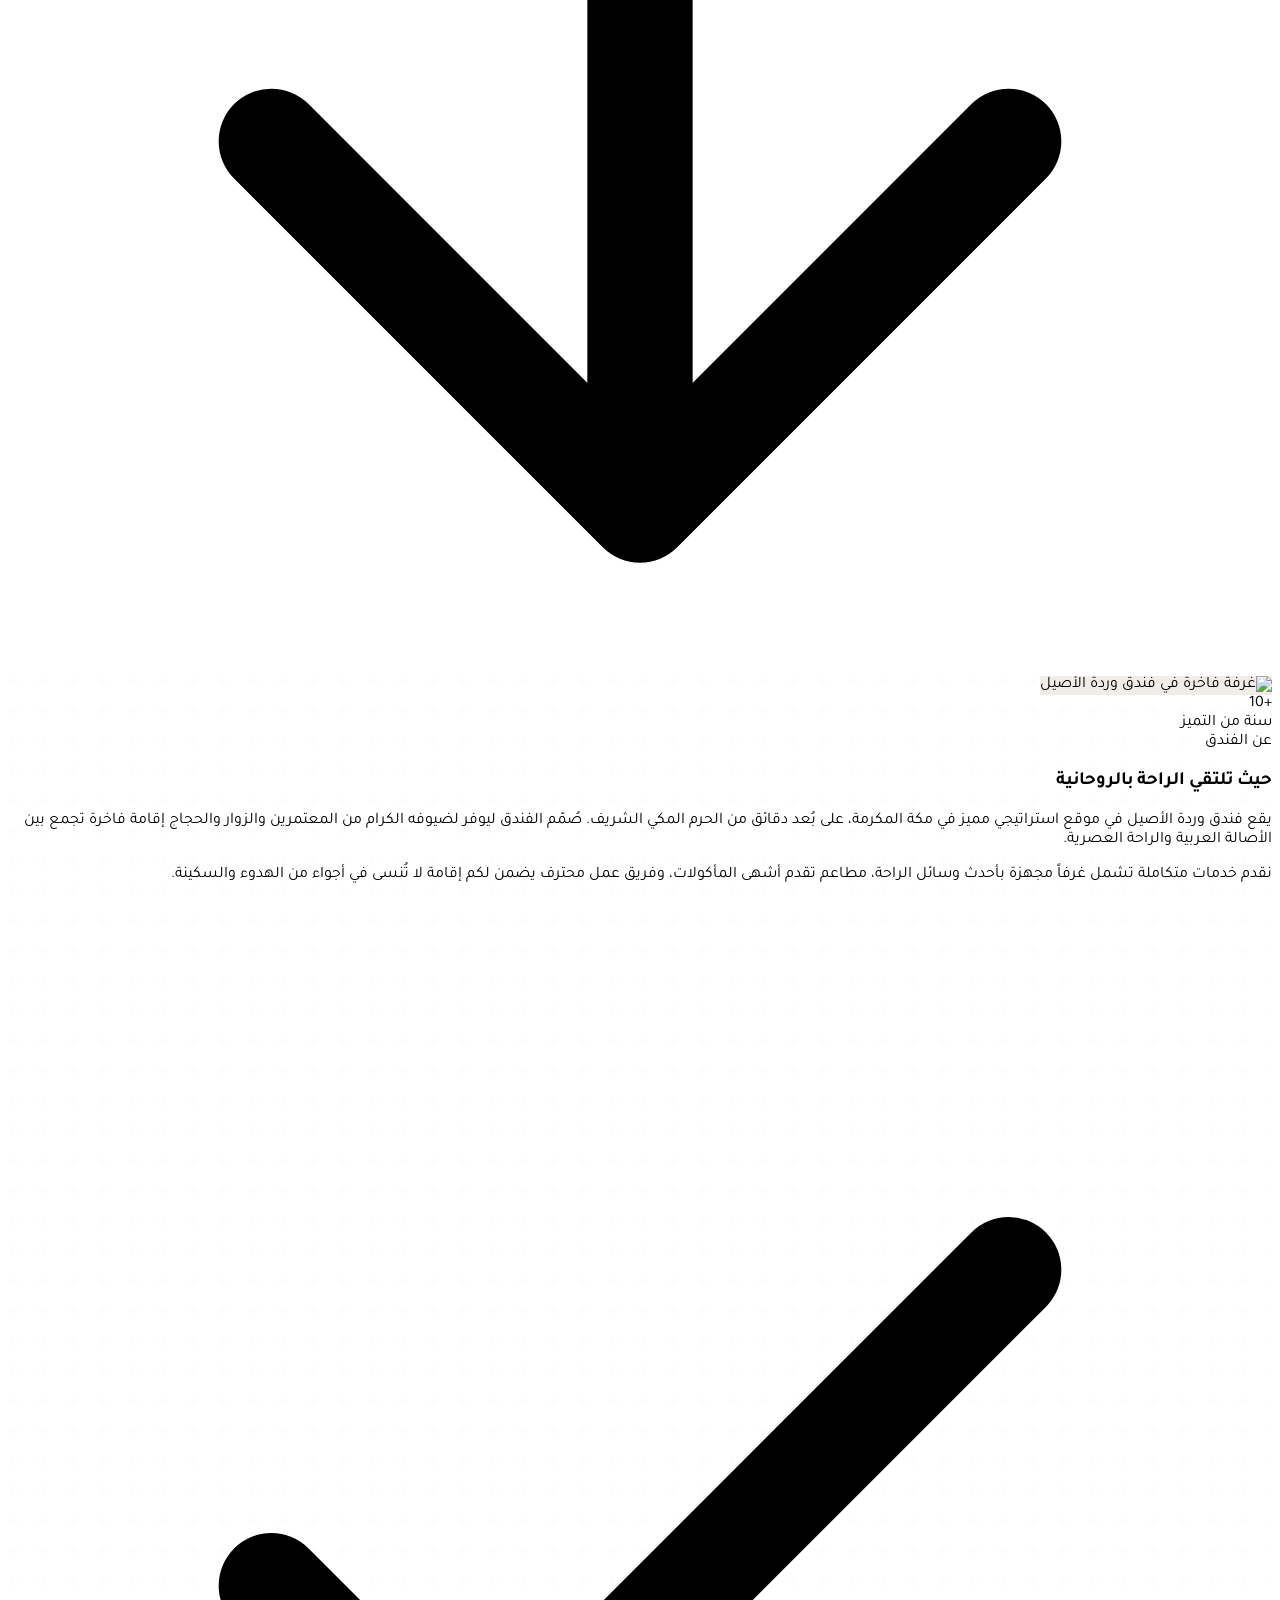
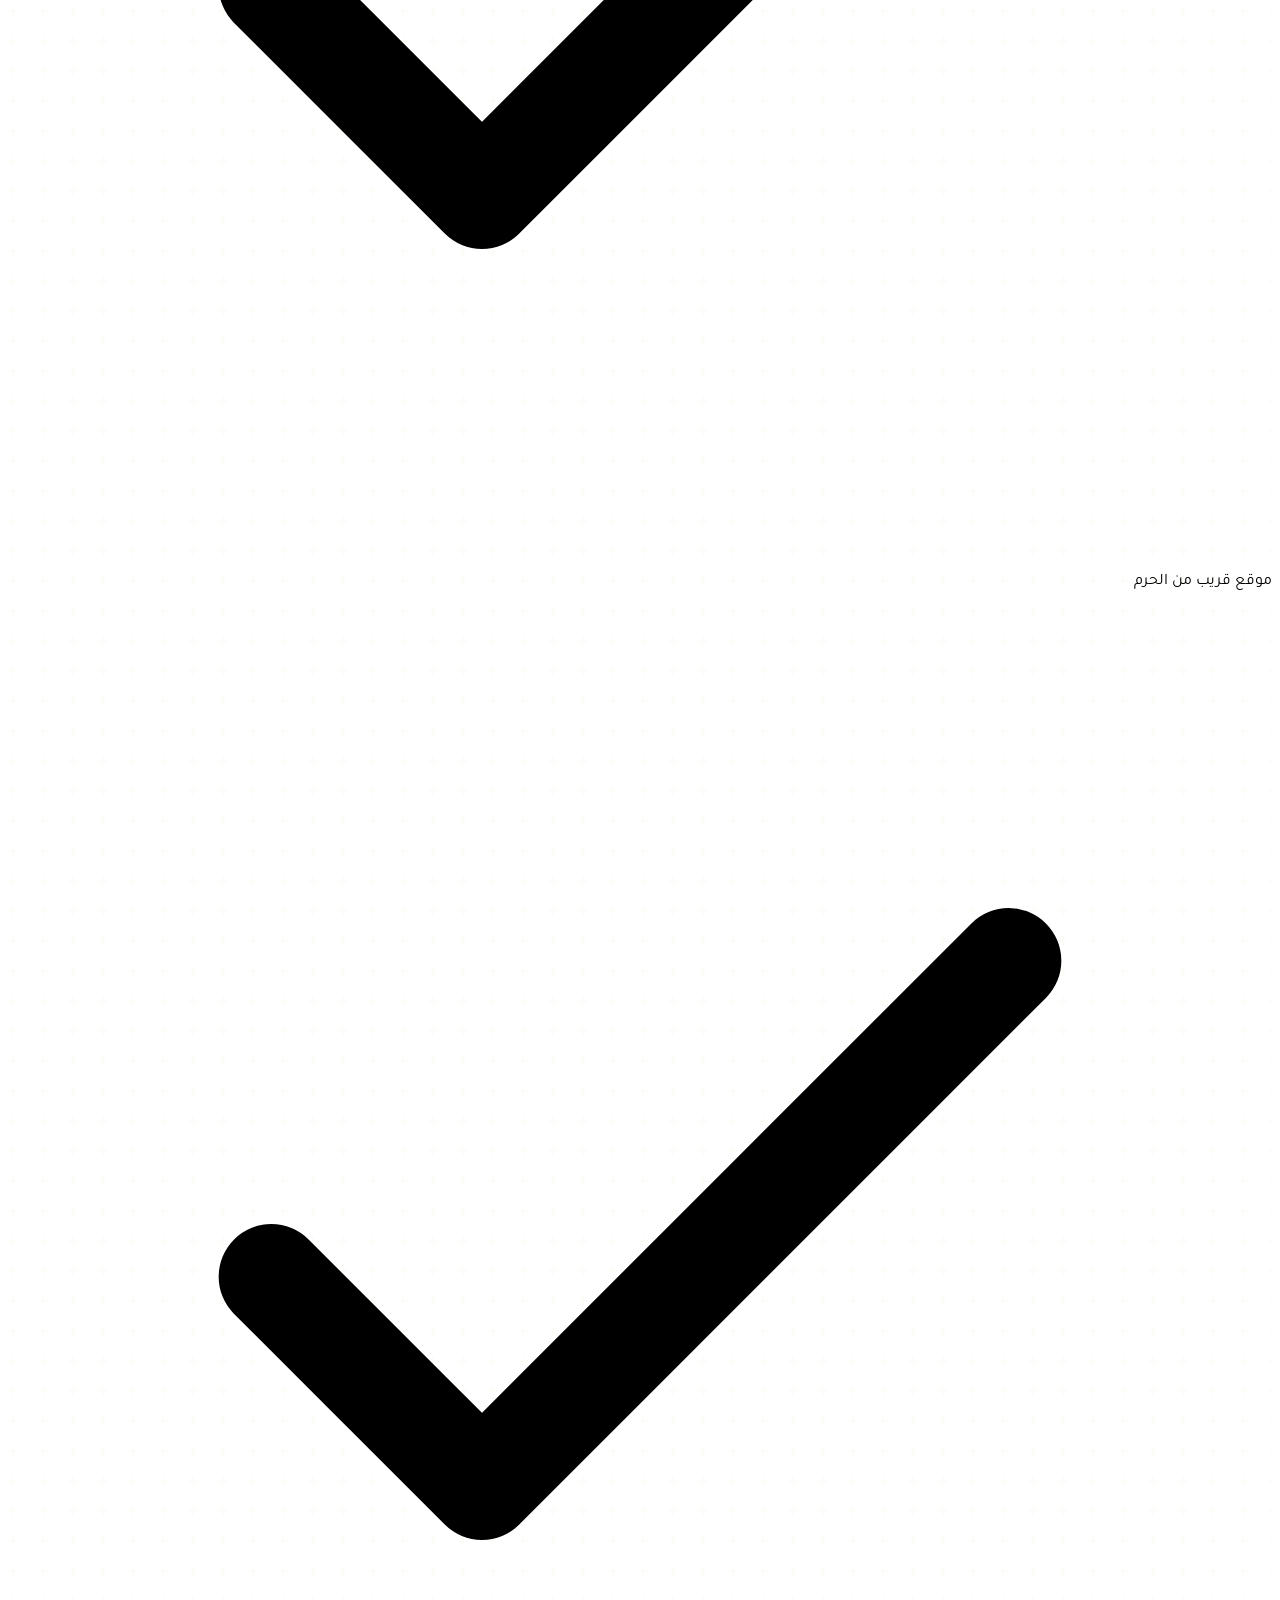
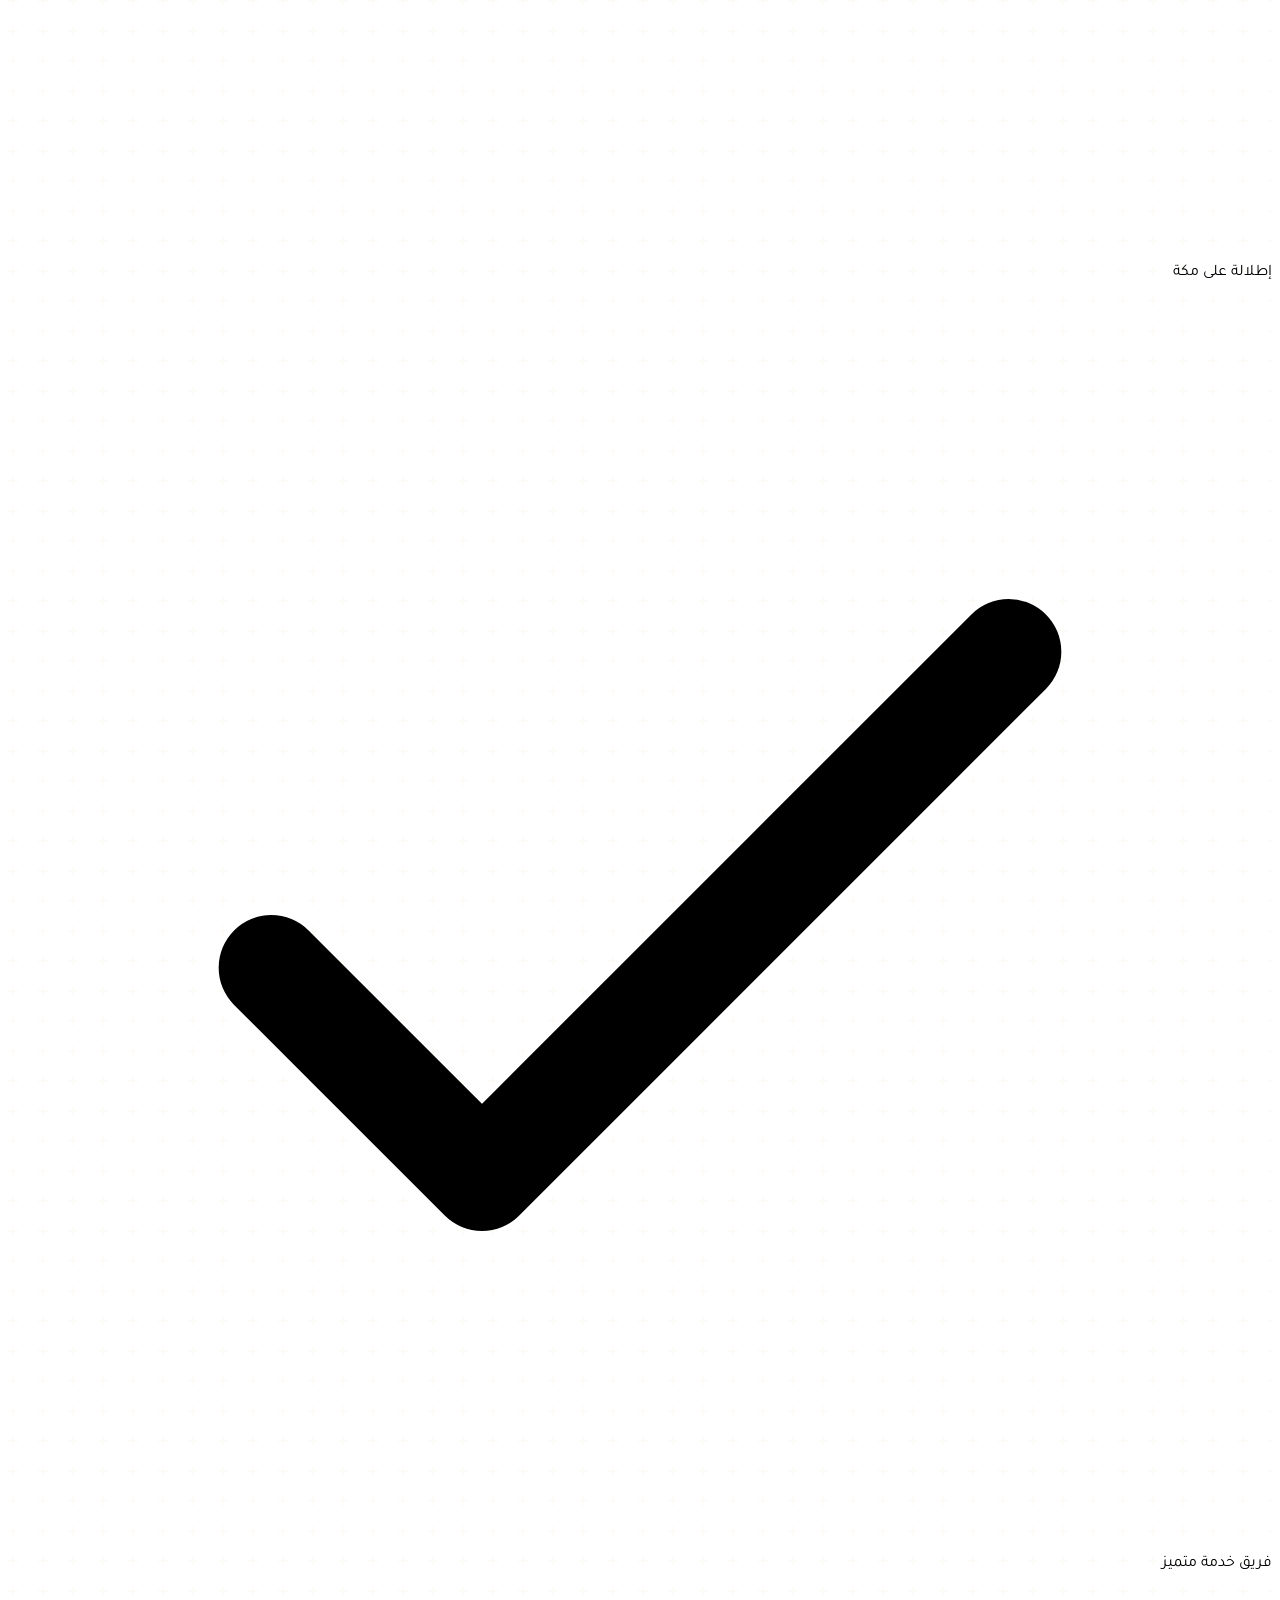
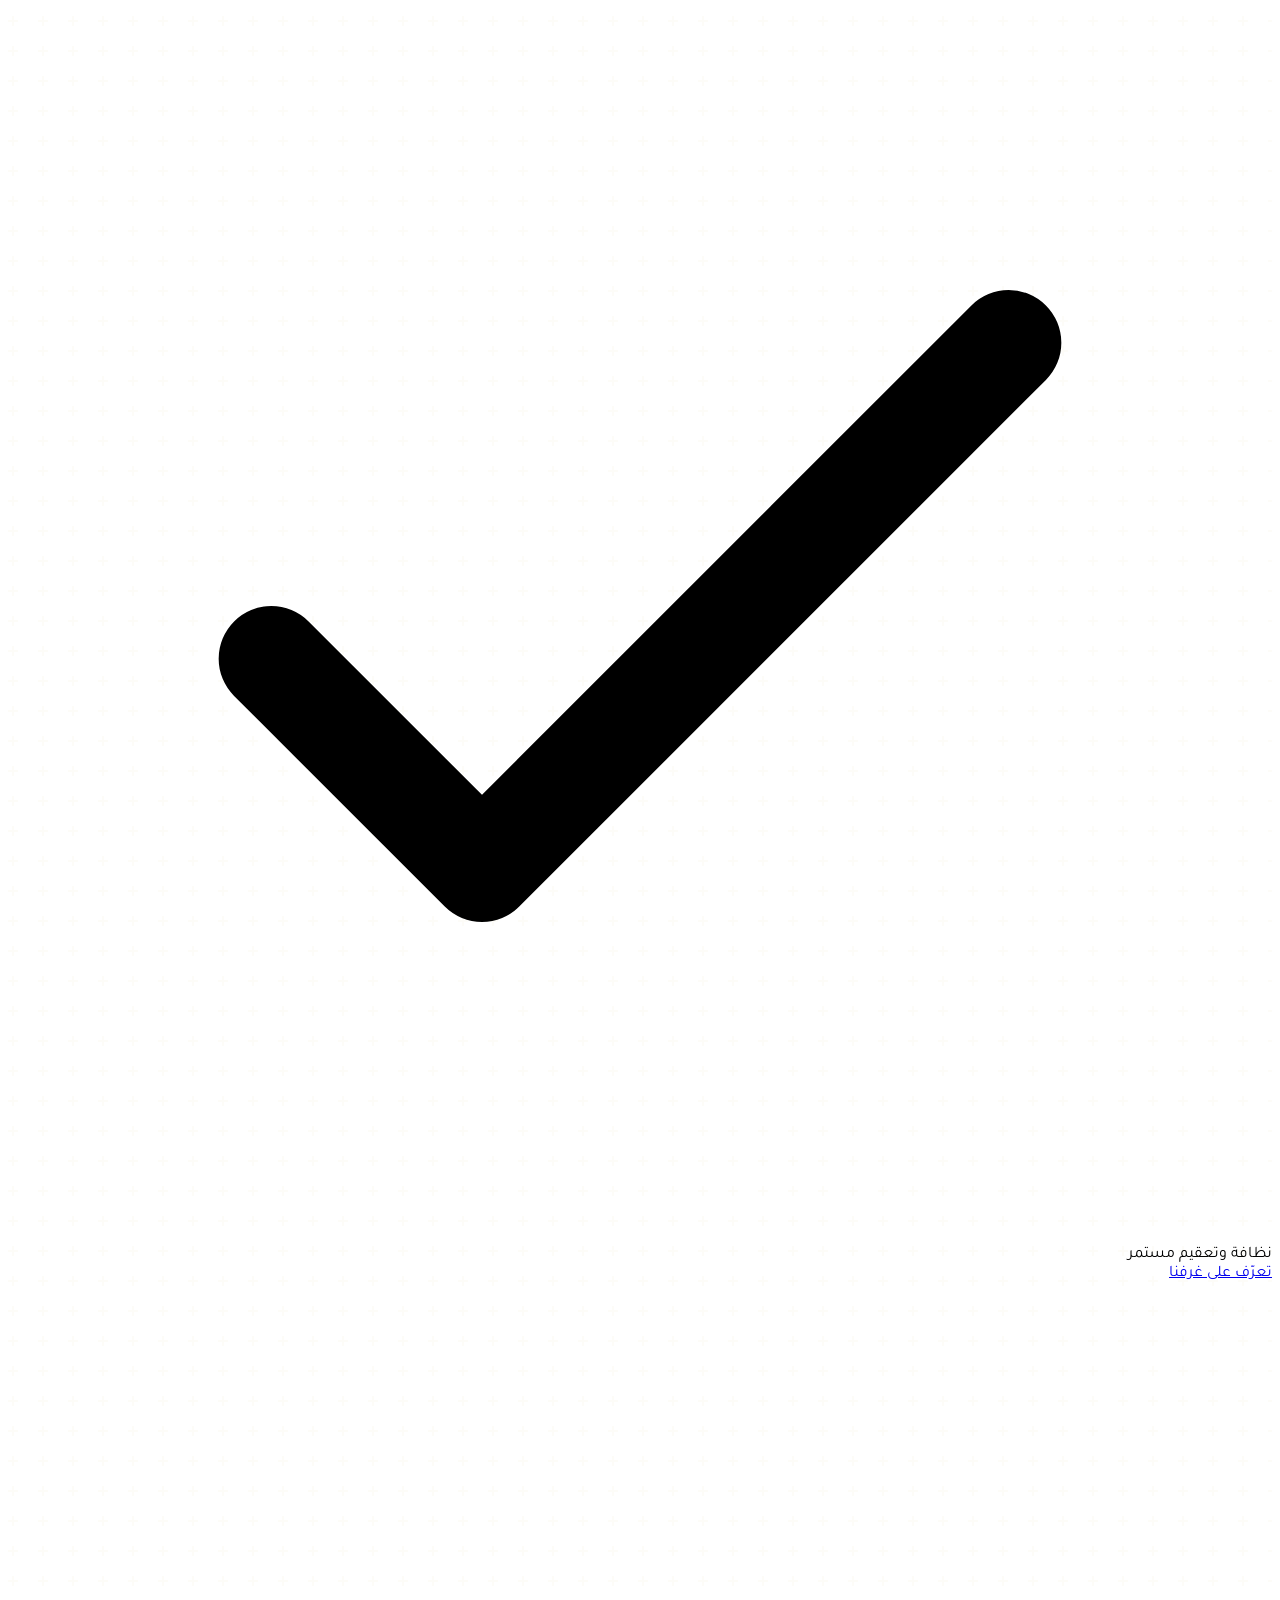
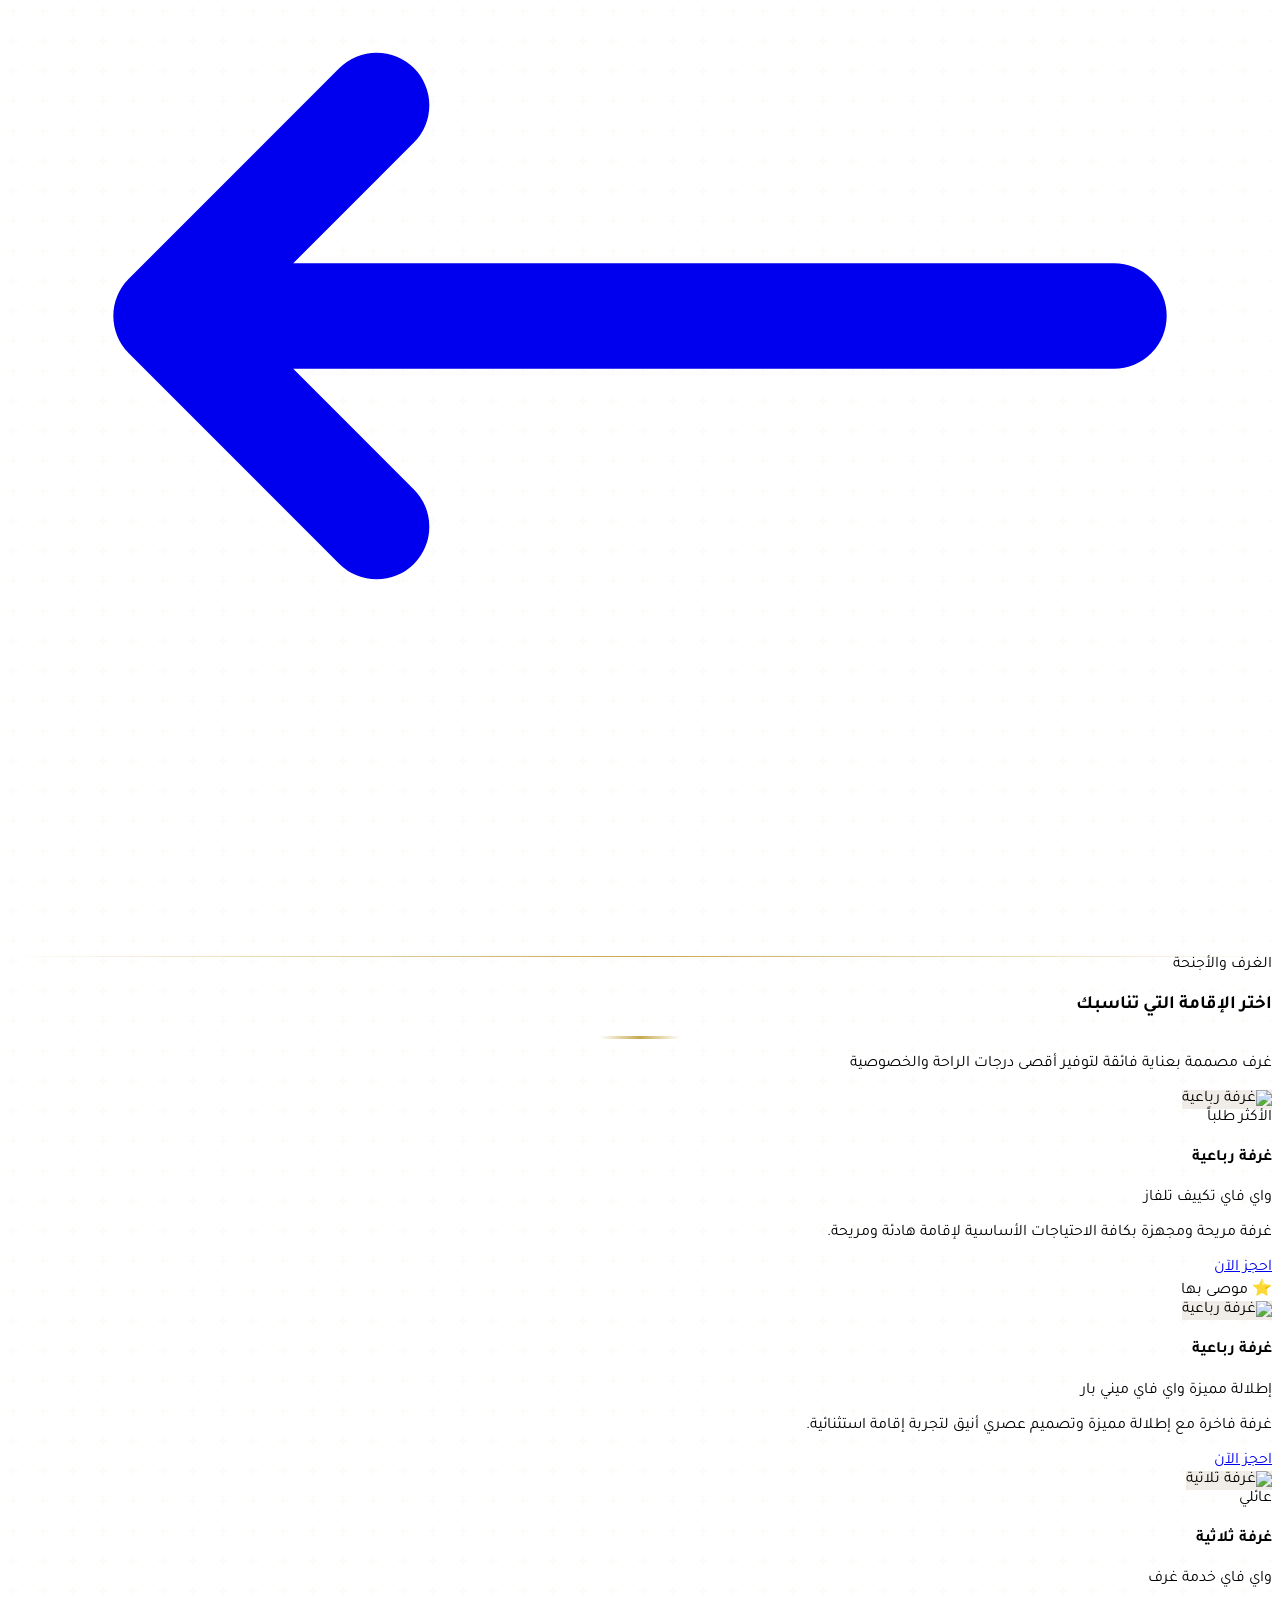
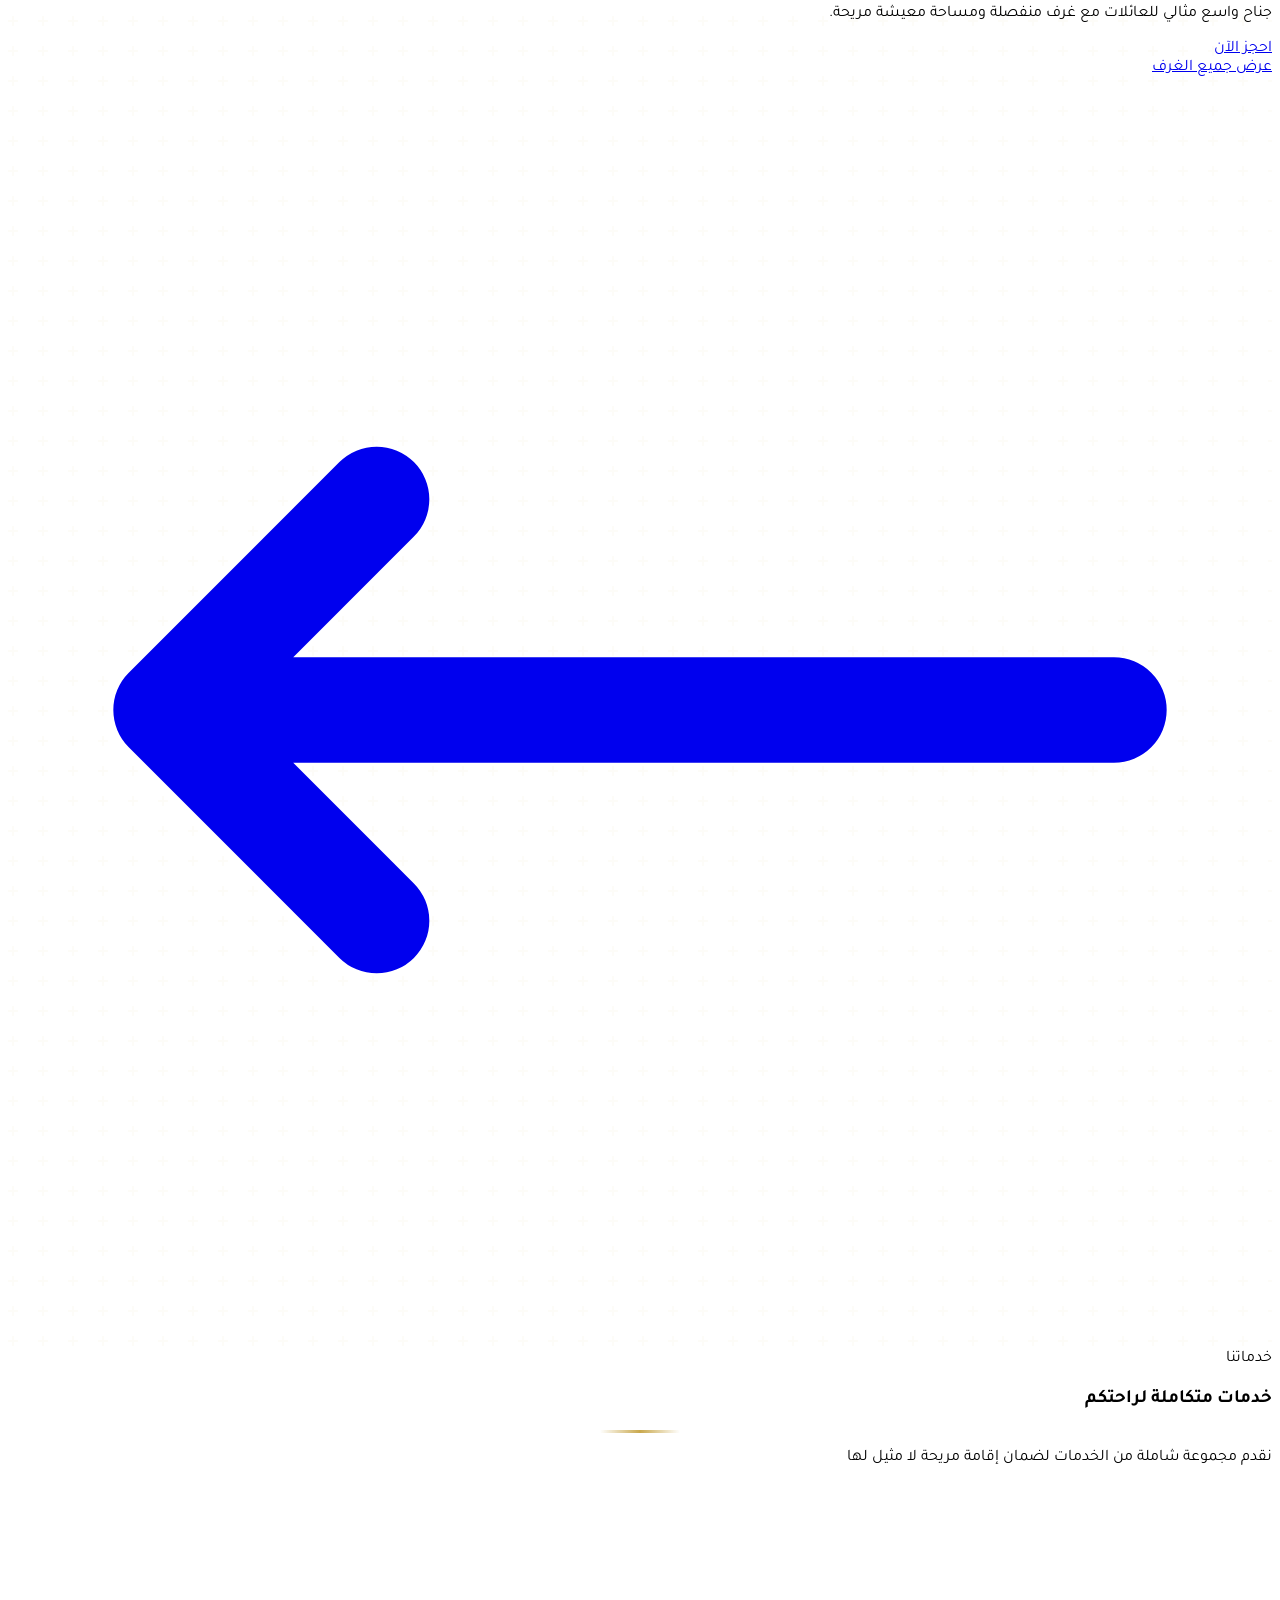
==== commit 3fa4a67a: "Update index.html" ====
--- a/index.html
+++ b/index.html
@@ -2073,9 +2073,9 @@
                 method: 'POST',
                 mode: 'no-cors',
                 headers: {
-                    'Content-Type': 'application/json',
+                    'Content-Type': 'application/x-www-form-urlencoded',
                 },
-                body: JSON.stringify(formData)
+                body: new URLSearchParams(formData).toString()
             })
             .then(function() {
                 // عرض رسالة النجاح
@@ -2096,13 +2096,16 @@
             })
             .catch(function(error) {
                 console.error('Error:', error);
-                // عرض رسالة الخطأ داخل الصفحة
+                // حتى لو حدث خطأ في الشبكة، قد يكون الطلب قد وصل بنجاح بسبب no-cors
+                // نعرض رسالة محايدة للمستخدم
                 if (bookingSubmitBtn) {
-                    bookingSubmitBtn.textContent = 'خطأ! حاول مرة أخرى';
-                    bookingSubmitBtn.style.backgroundColor = '#EF4444';
+                    bookingSubmitBtn.textContent = 'تم الإرسال - شكراً لك';
+                    bookingSubmitBtn.style.backgroundColor = '#10B981';
                     bookingSubmitBtn.style.color = '#fff';
                 }
+                // نعيد تعيين النموذج بعد فترة قصيرة
                 setTimeout(function() {
+                    bookingForm.reset();
                     if (bookingSubmitBtn) {
                         bookingSubmitBtn.textContent = bookingOriginalText;
                         bookingSubmitBtn.style.backgroundColor = '';
@@ -2143,9 +2146,9 @@
                 method: 'POST',
                 mode: 'no-cors',
                 headers: {
-                    'Content-Type': 'application/json',
+                    'Content-Type': 'application/x-www-form-urlencoded',
                 },
-                body: JSON.stringify(formData)
+                body: new URLSearchParams(formData).toString()
             })
             .then(function() {
                 // عرض رسالة النجاح
@@ -2212,9 +2215,9 @@
                 method: 'POST',
                 mode: 'no-cors',
                 headers: {
-                    'Content-Type': 'application/json',
+                    'Content-Type': 'application/x-www-form-urlencoded',
                 },
-                body: JSON.stringify(formData)
+                body: new URLSearchParams(formData).toString()
             })
             .then(function() {
                 // عرض رسالة النجاح
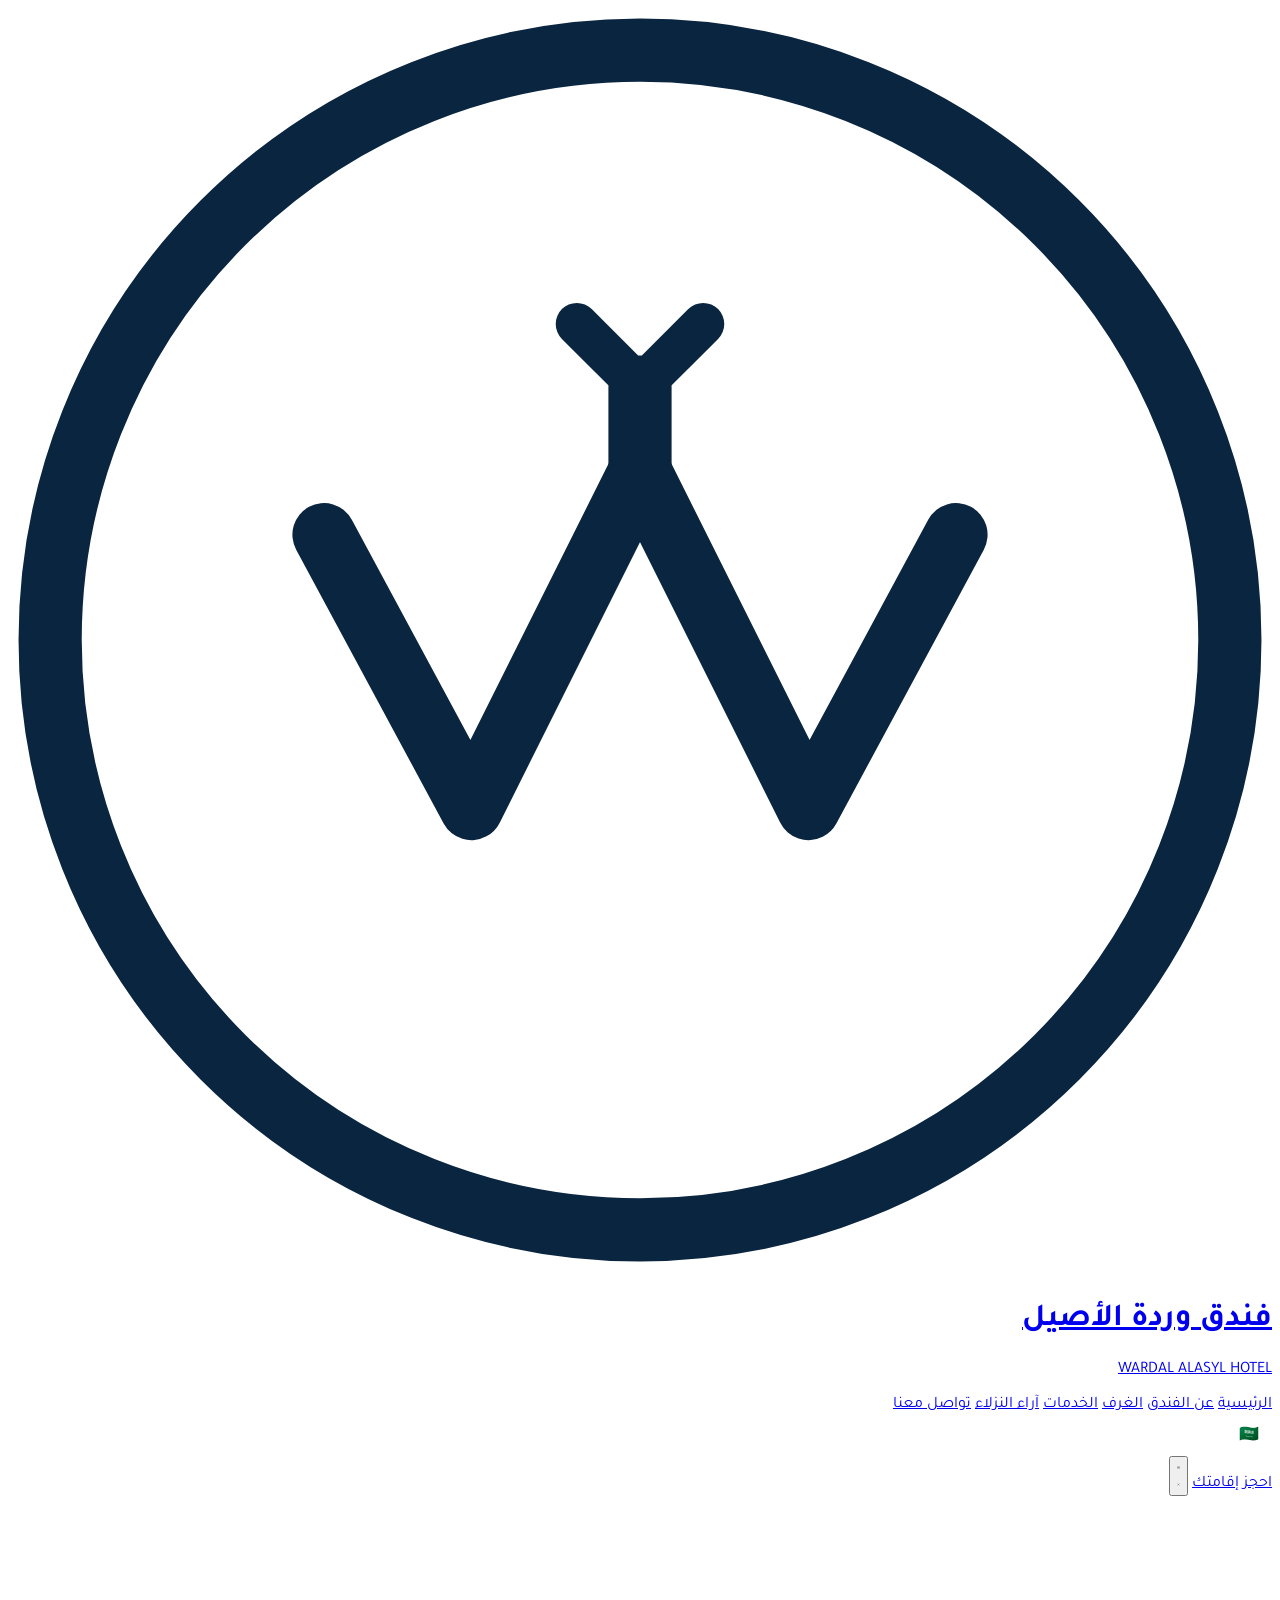
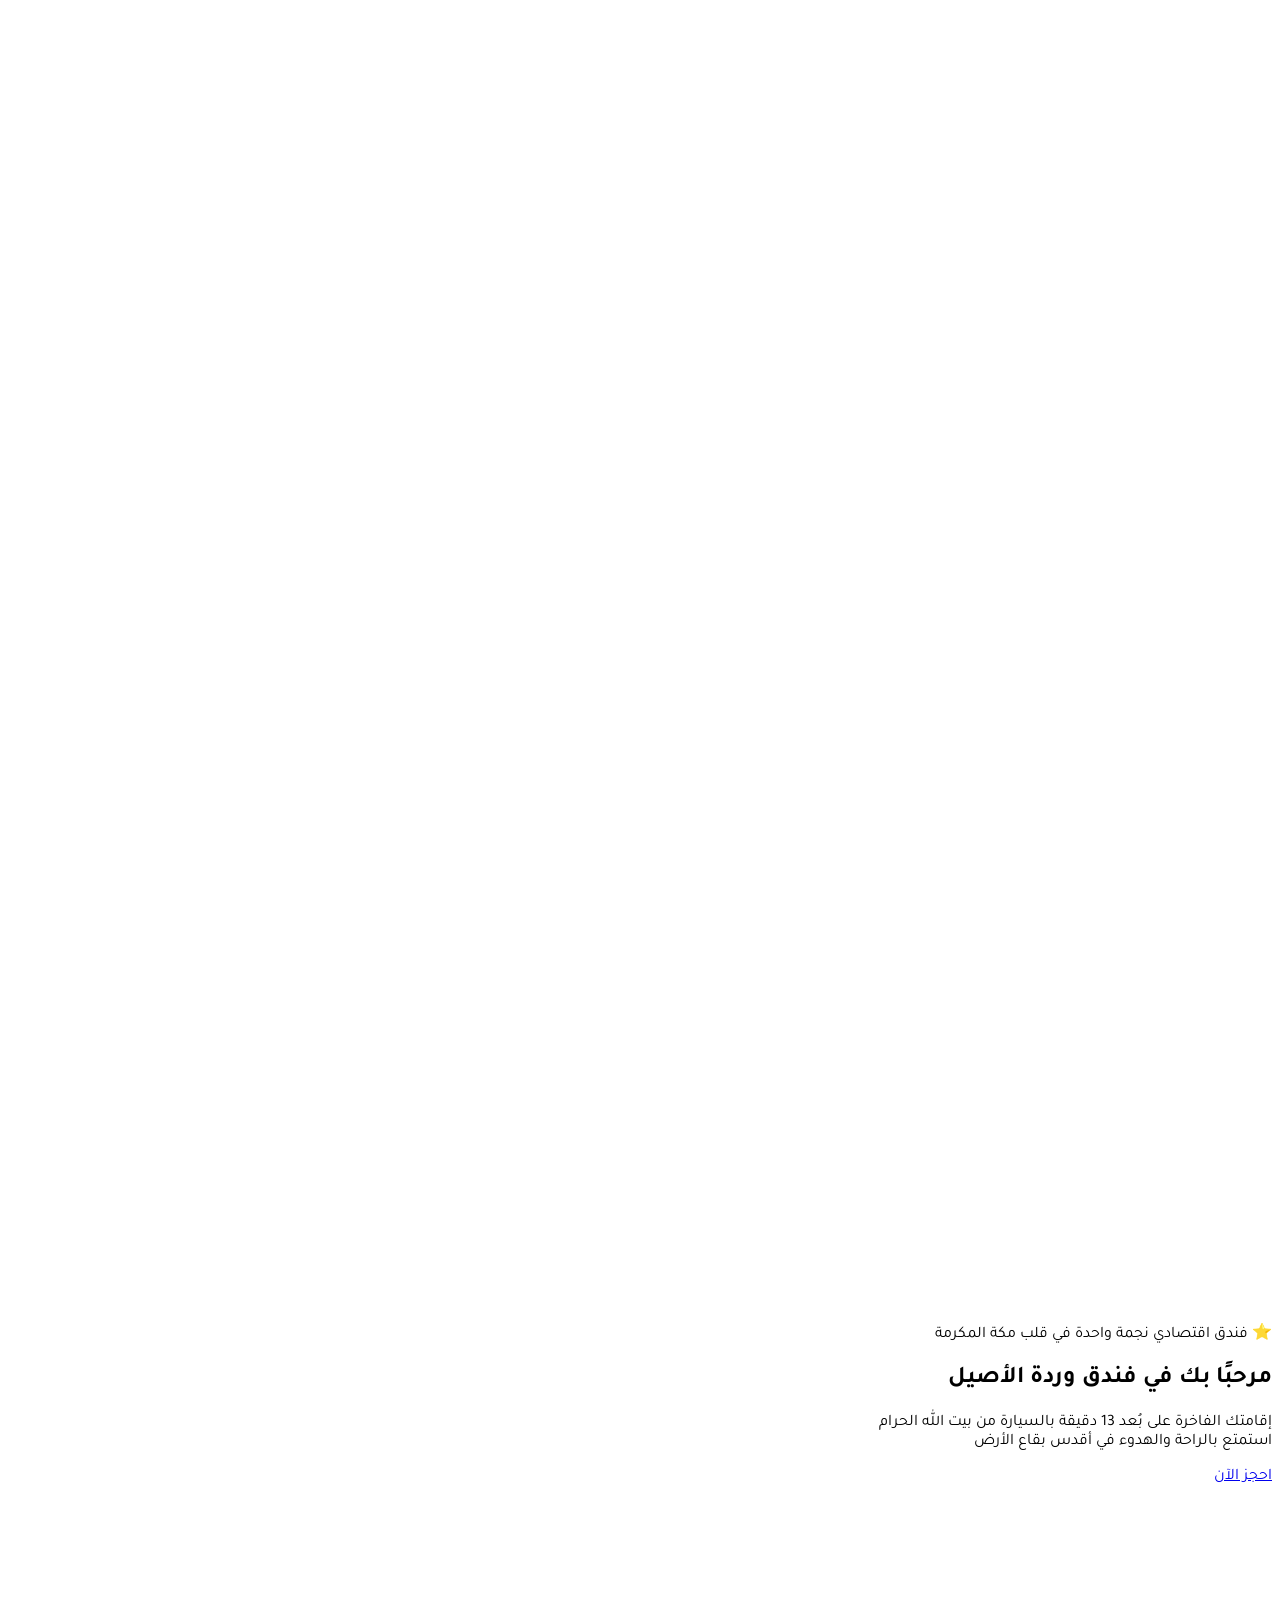
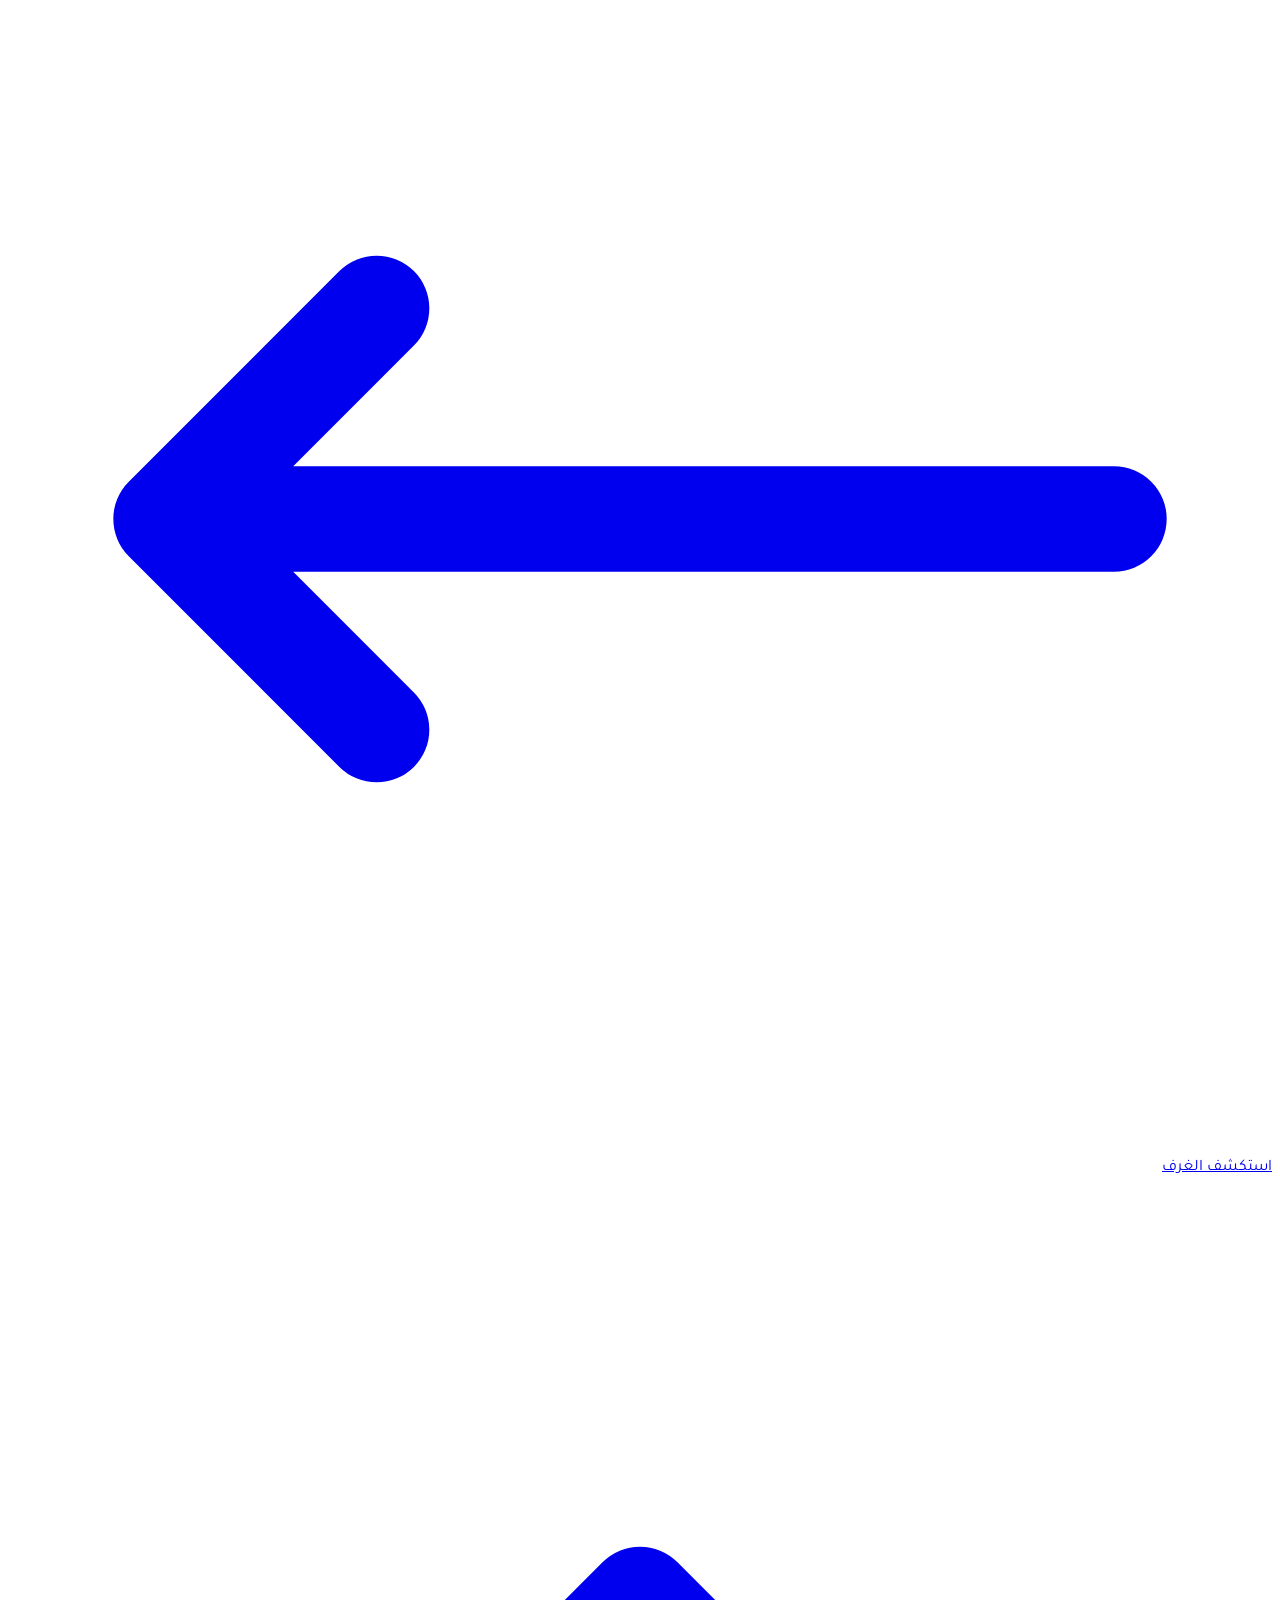
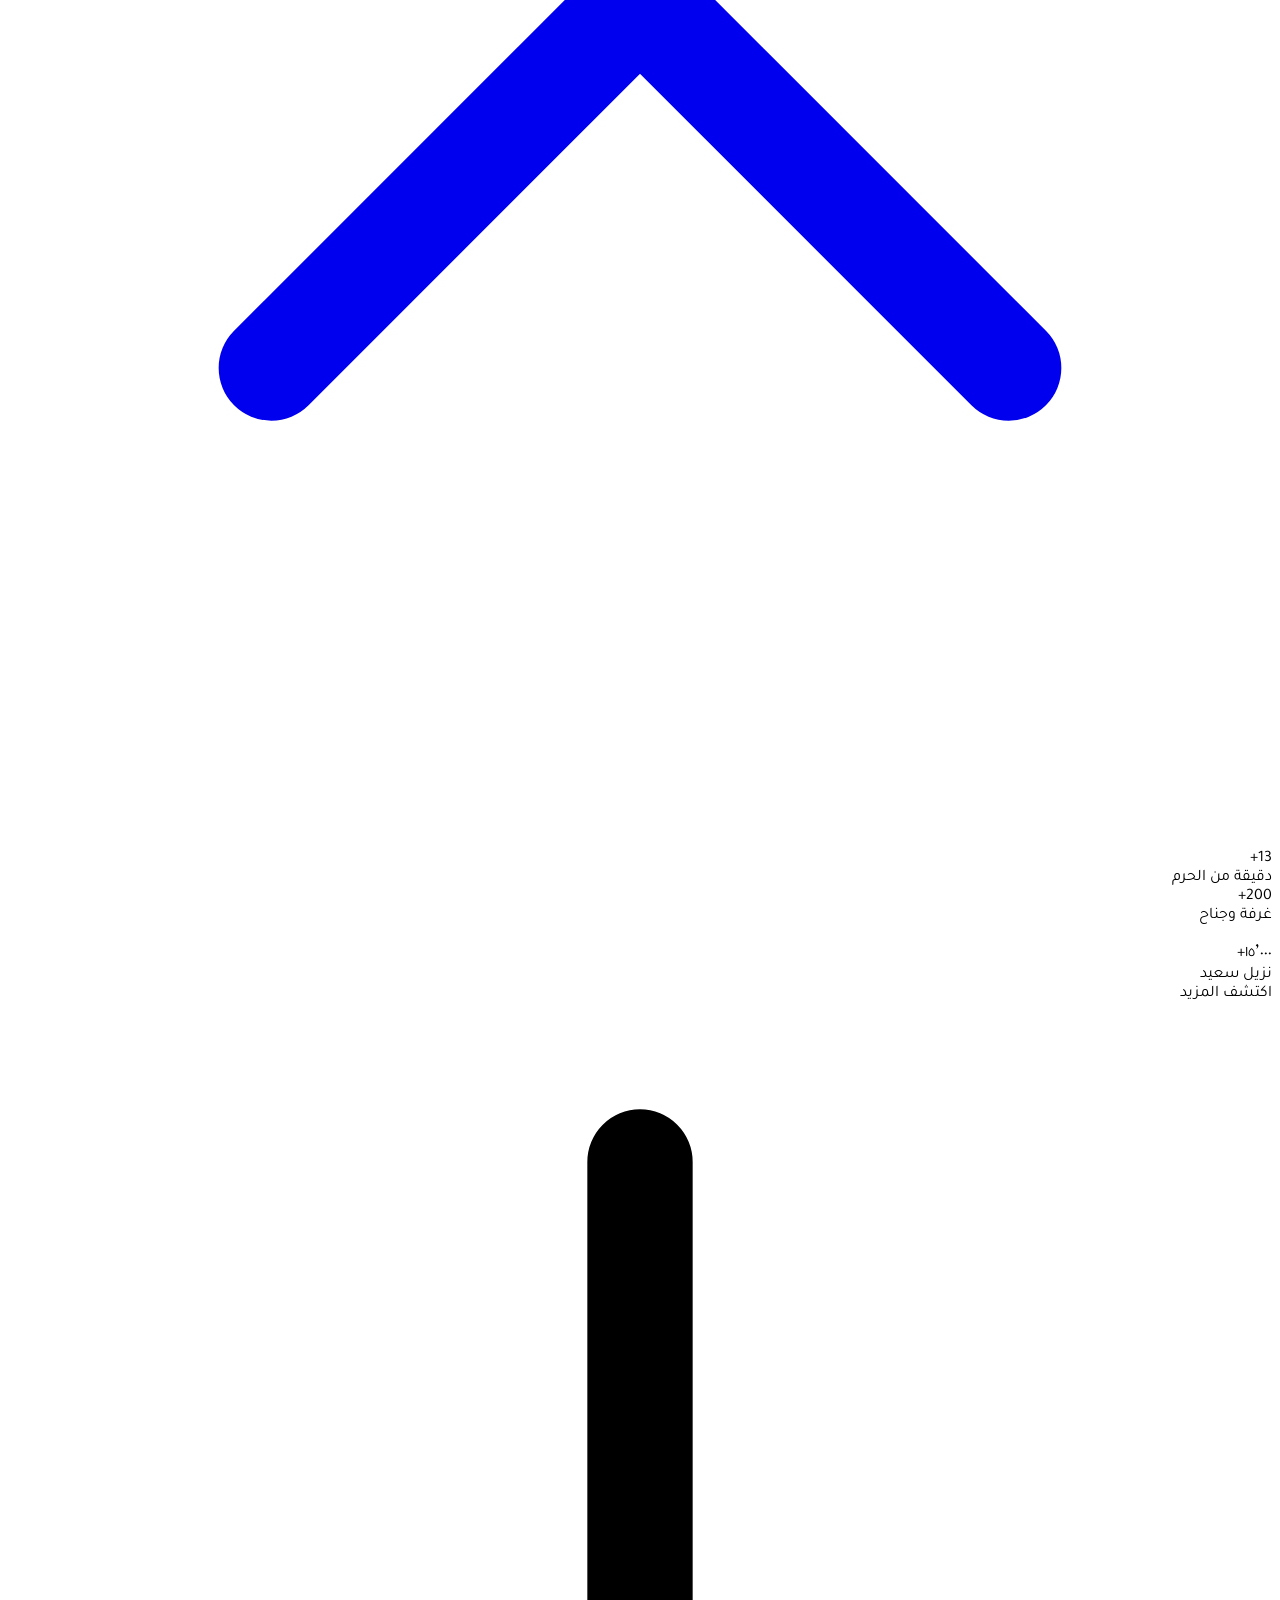
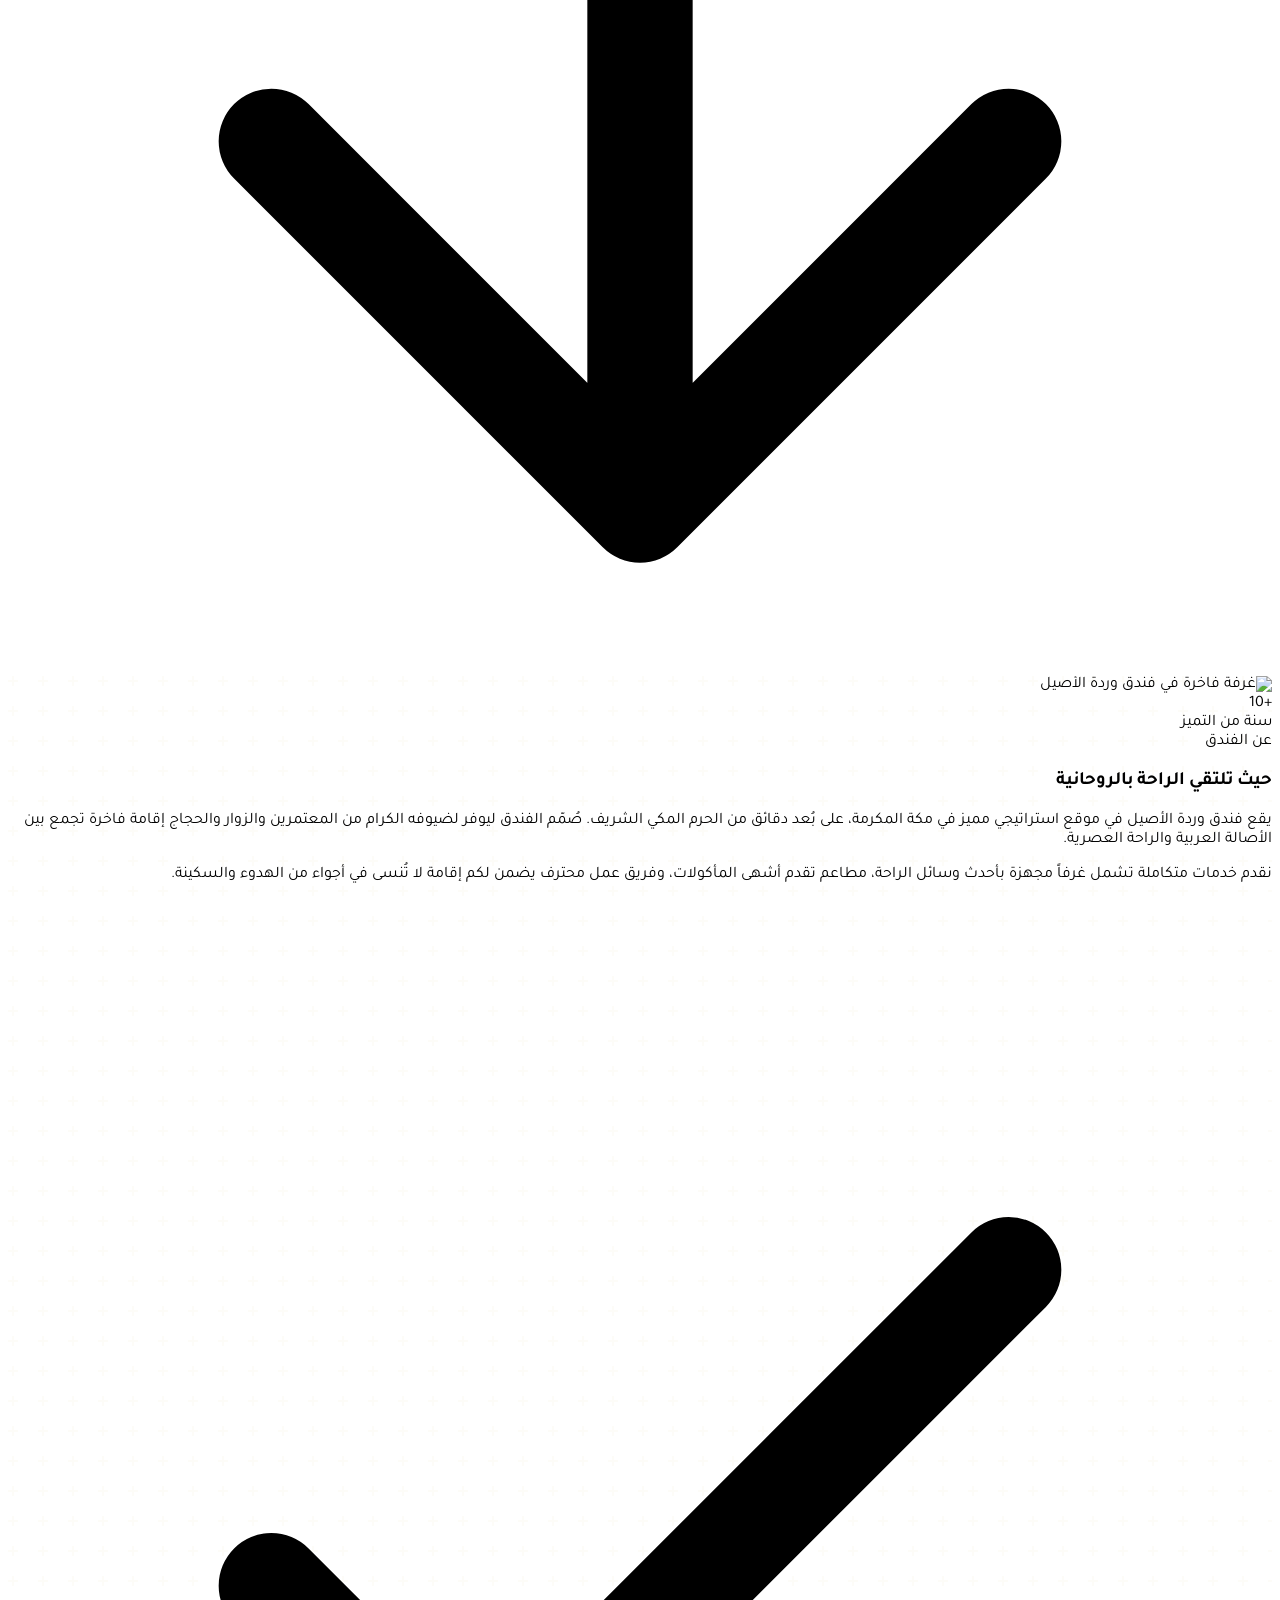
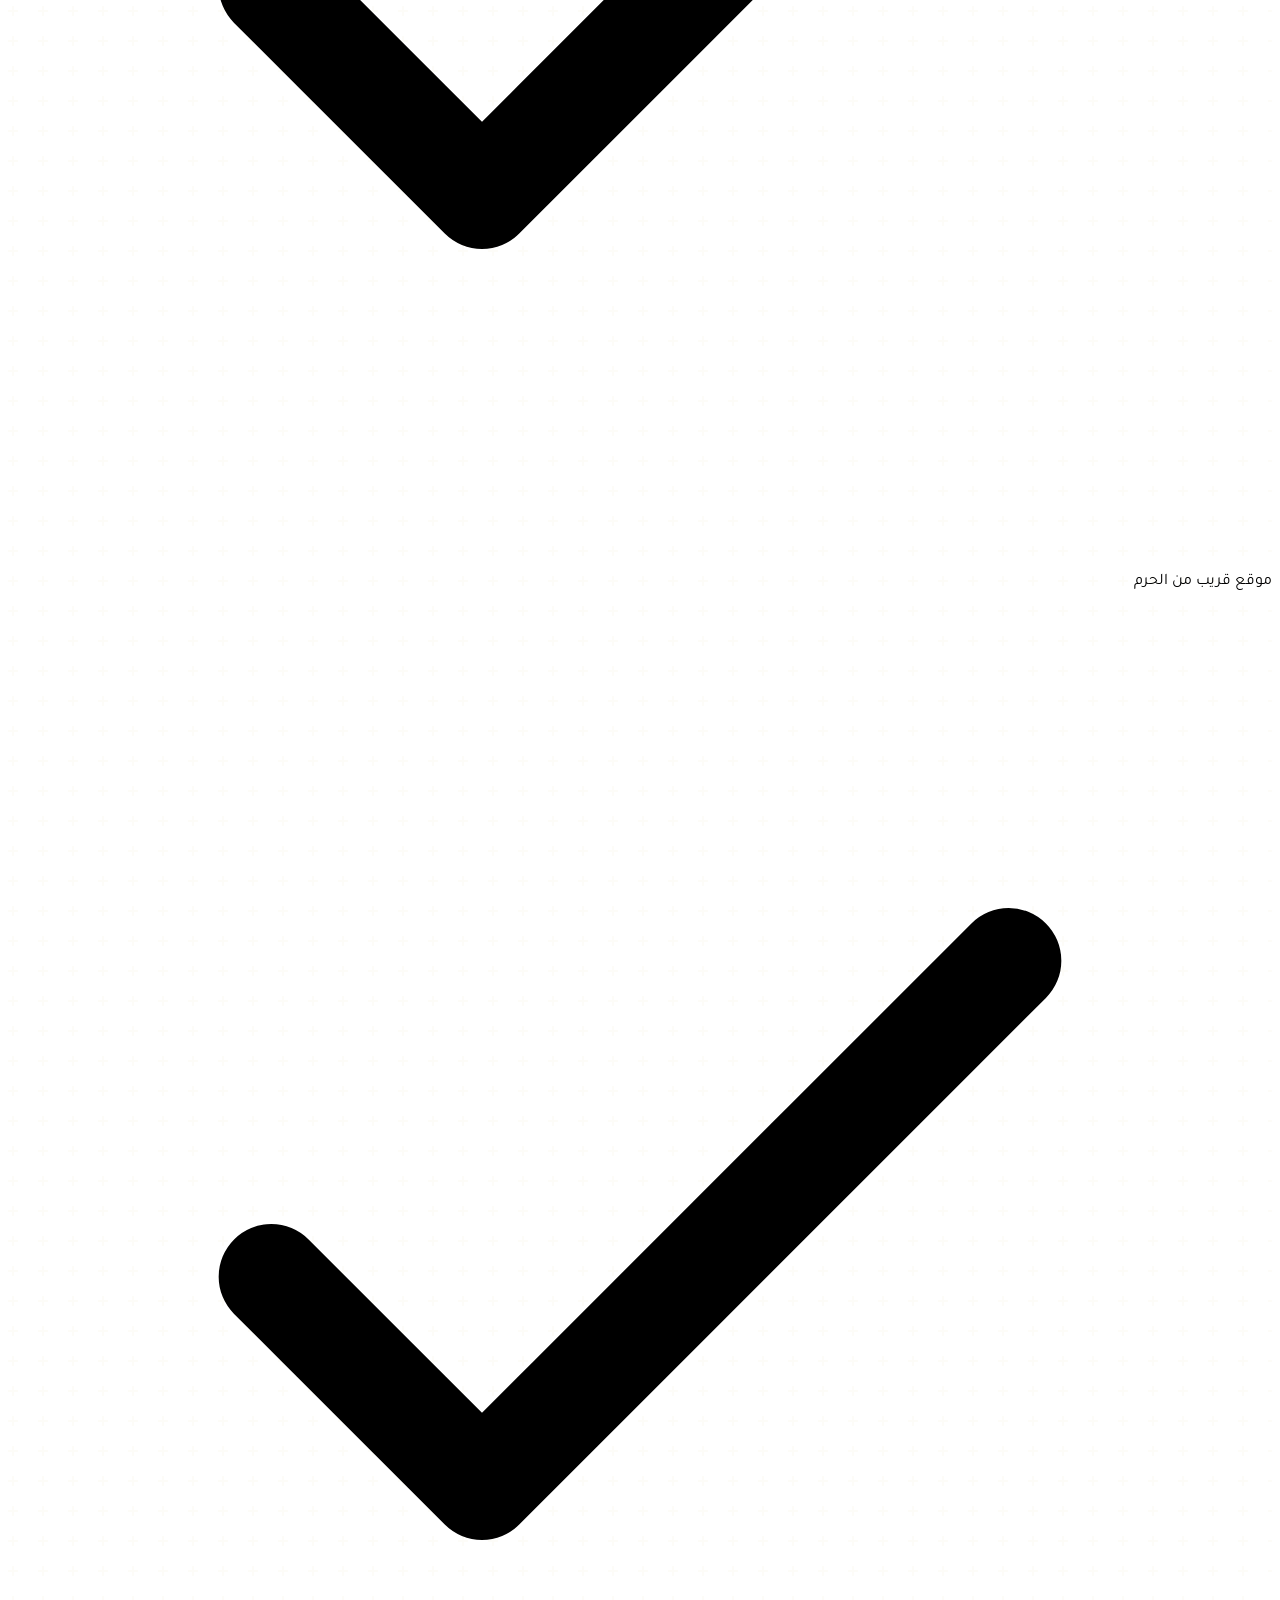
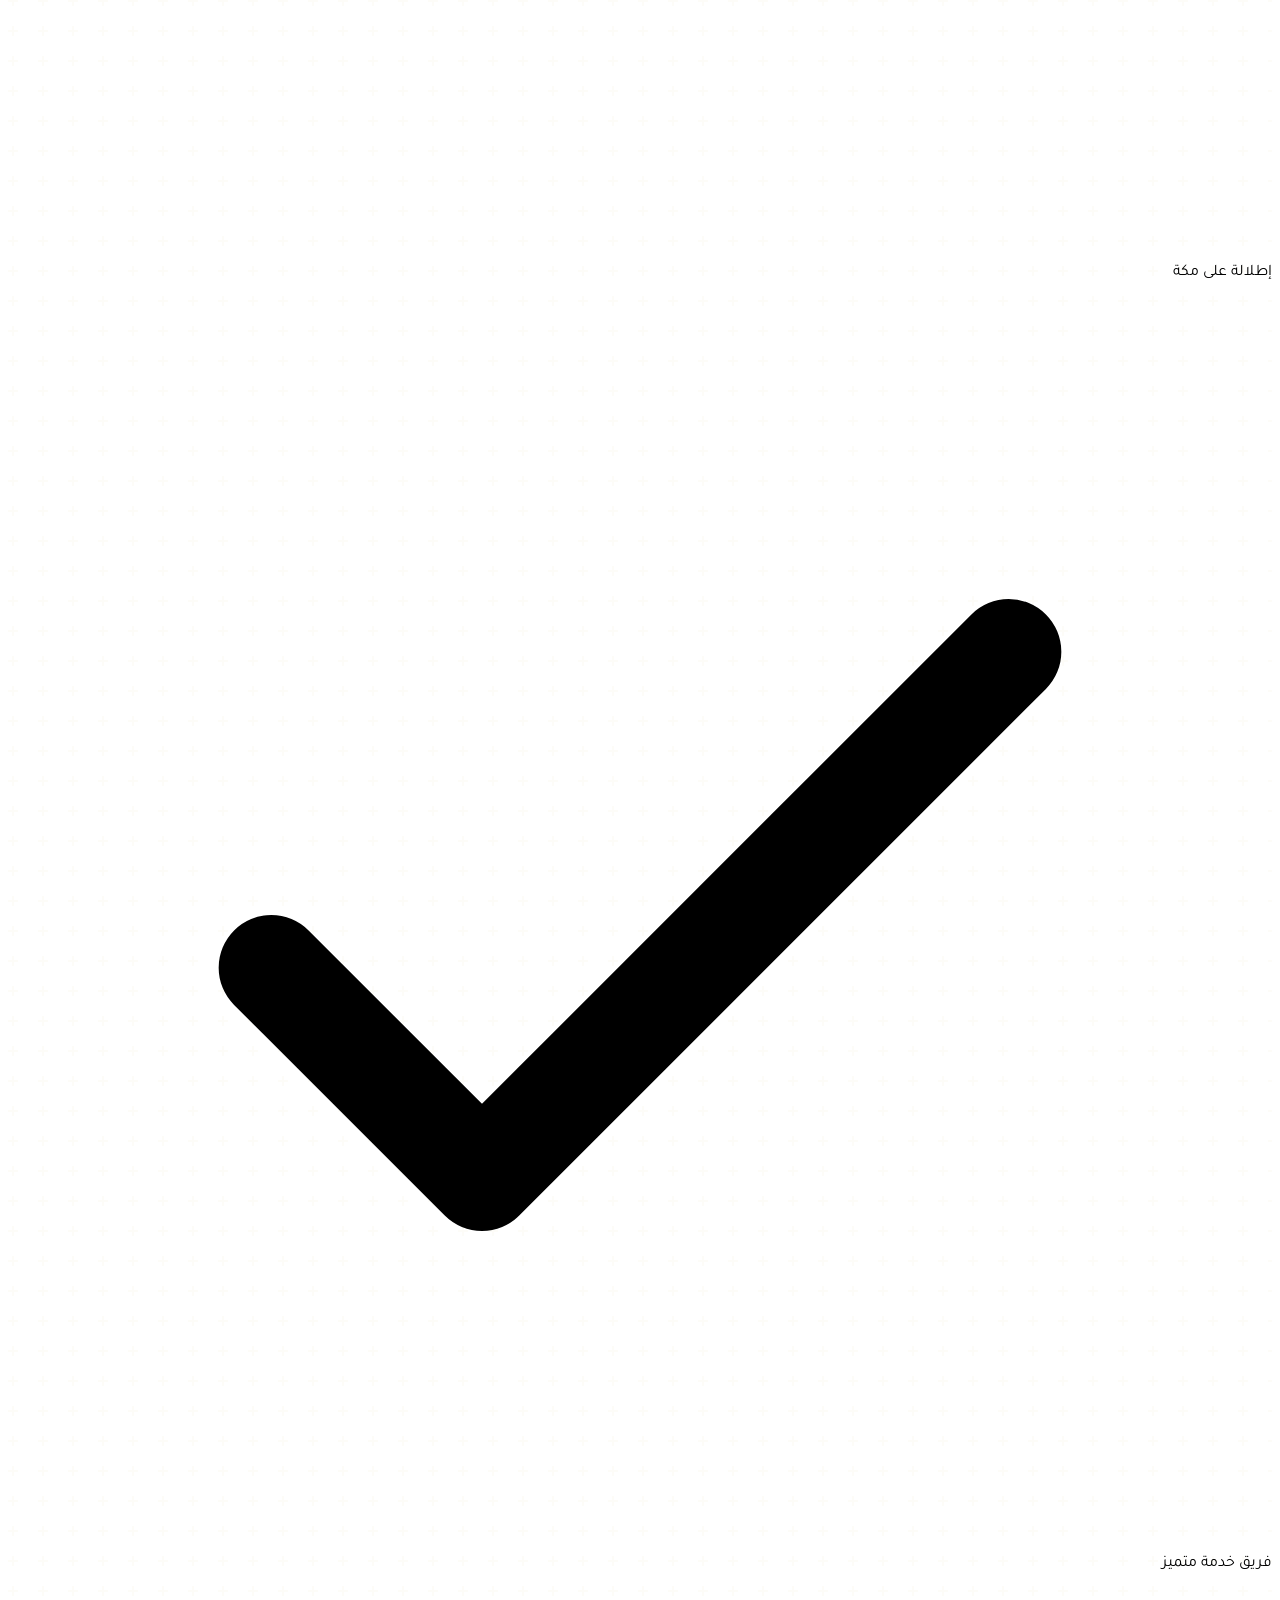
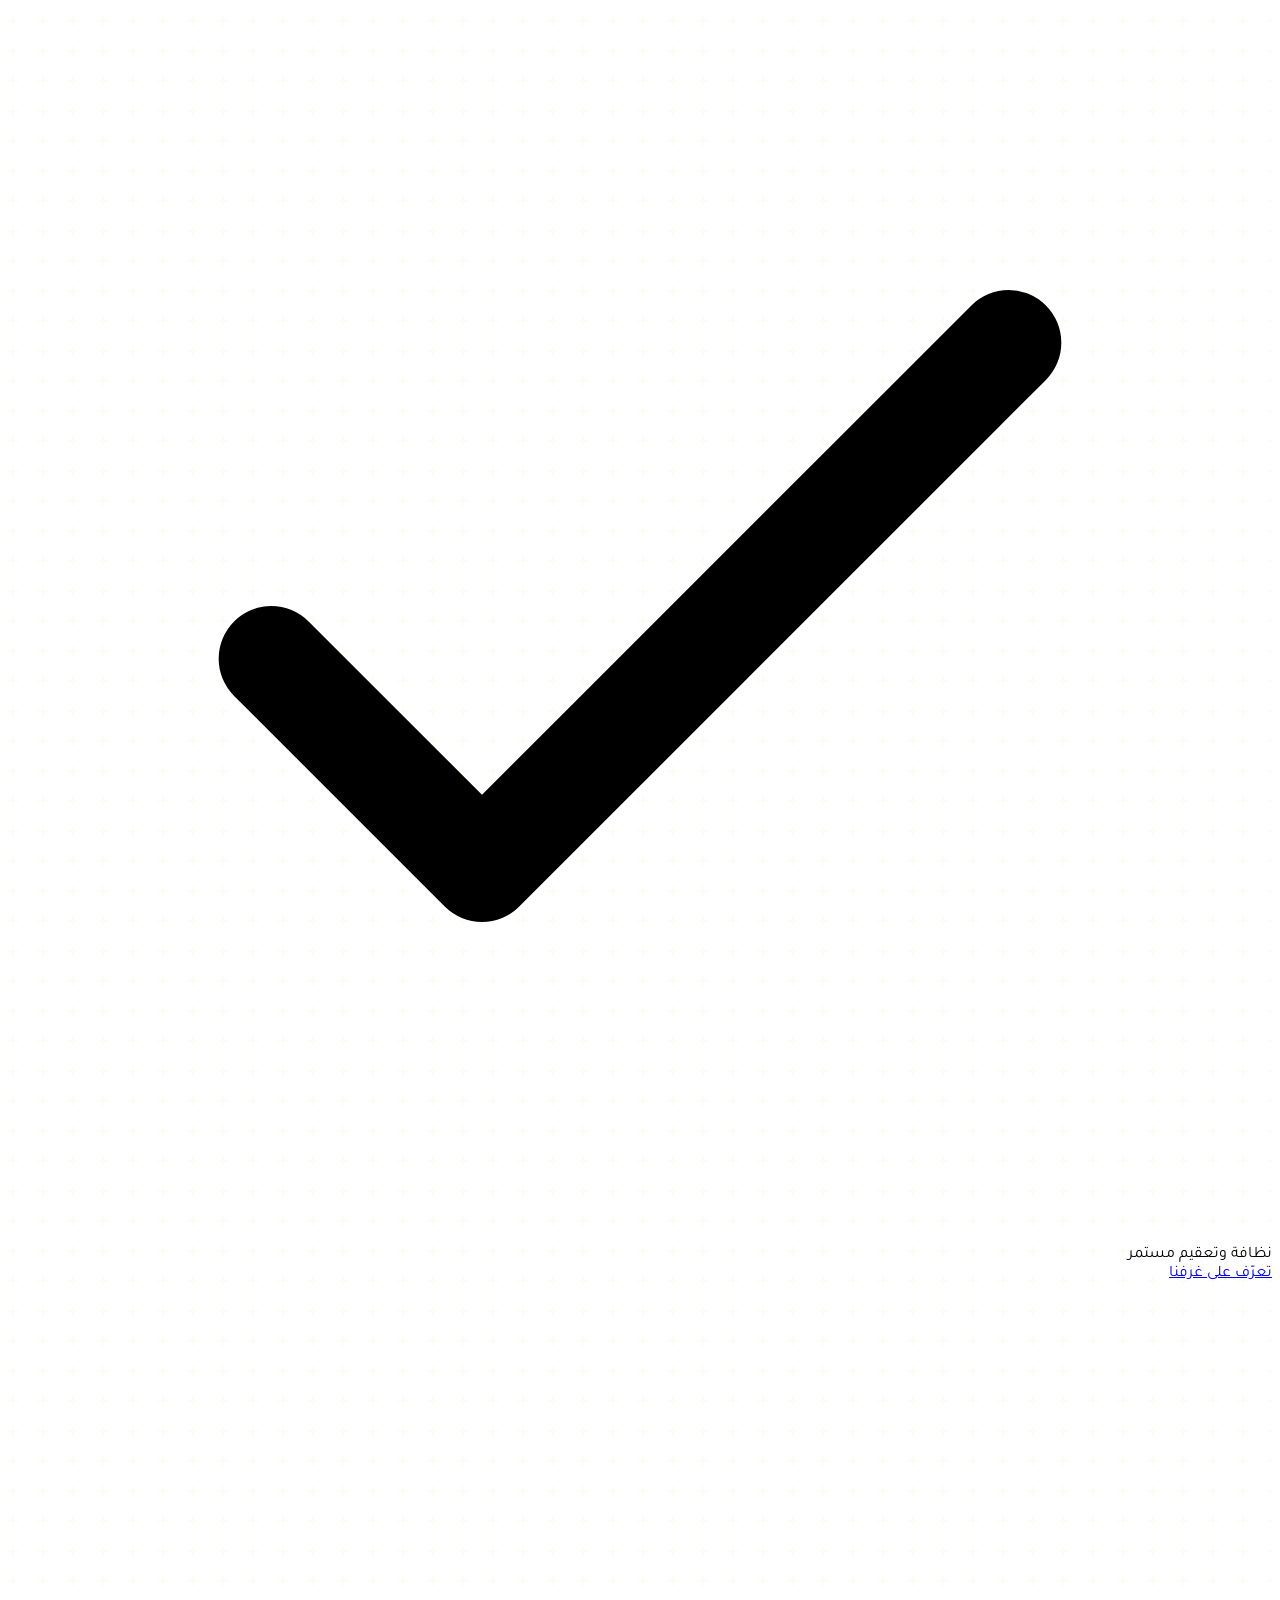
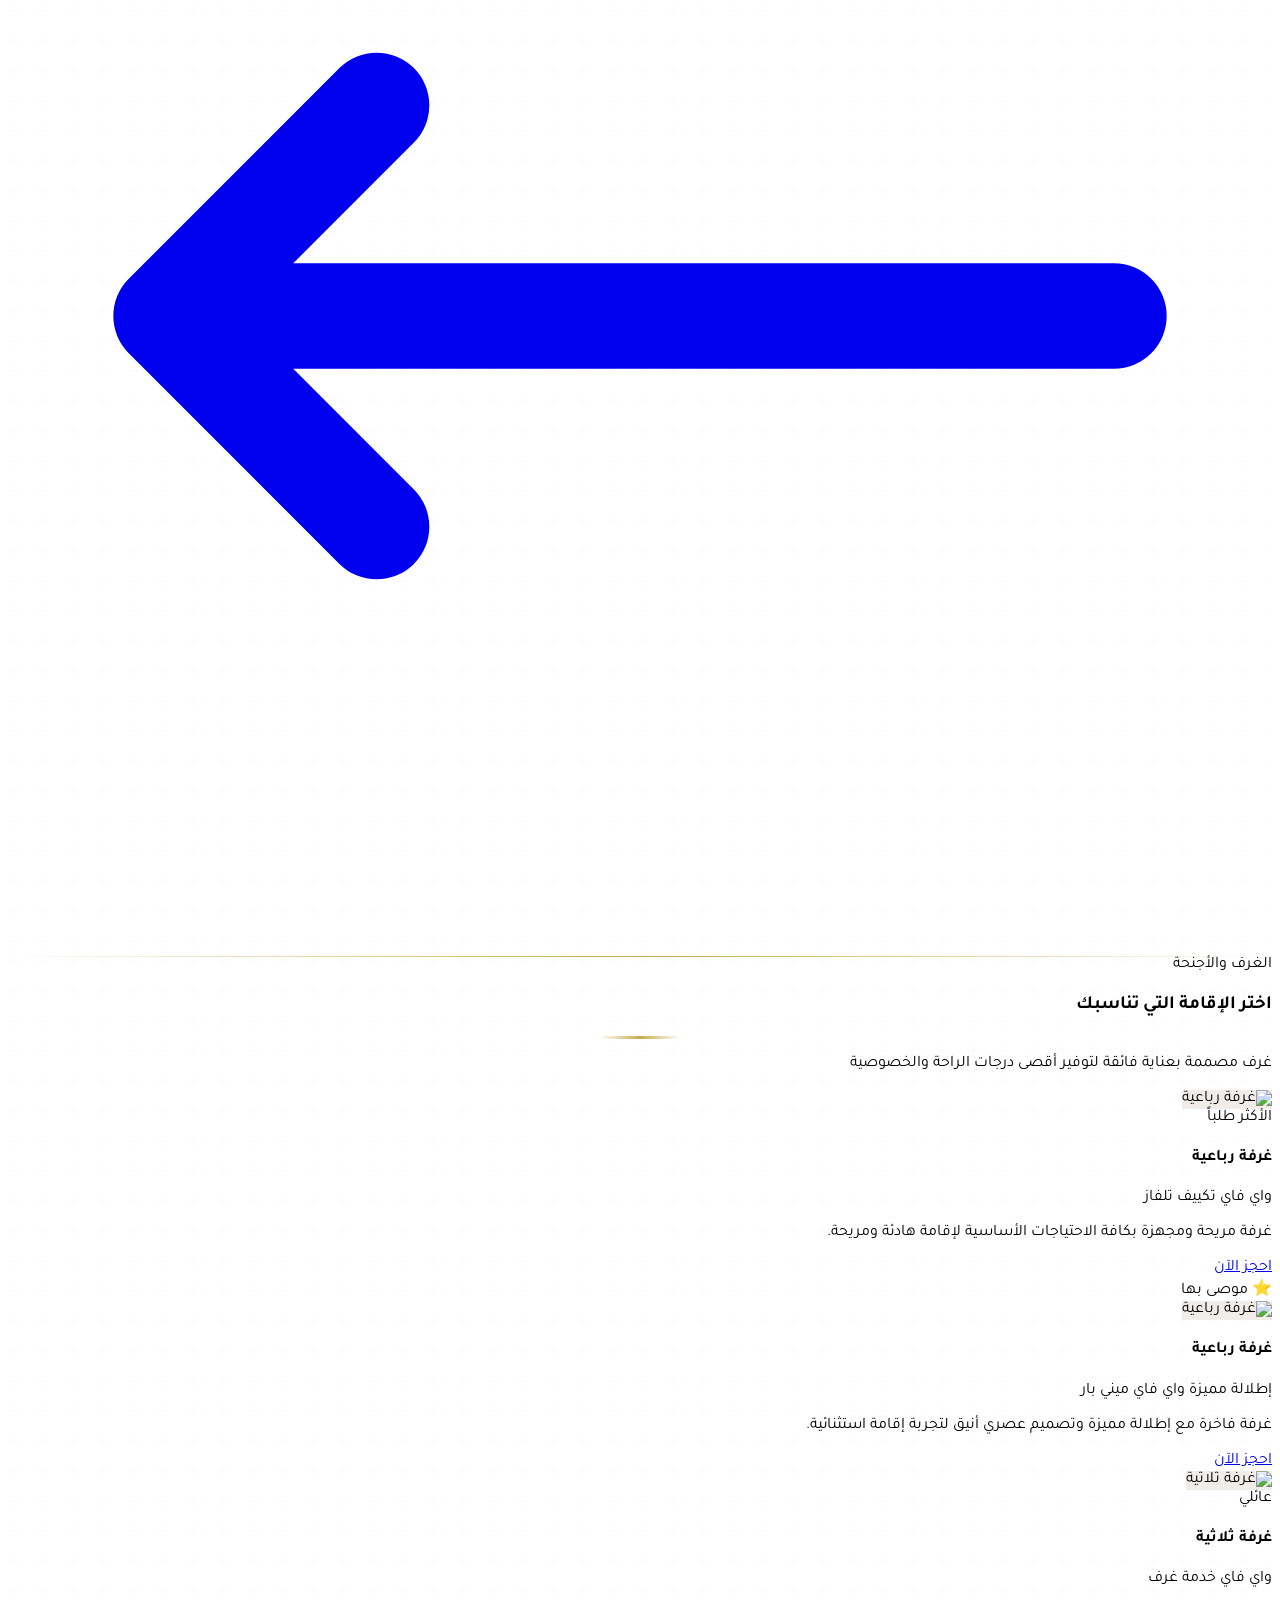
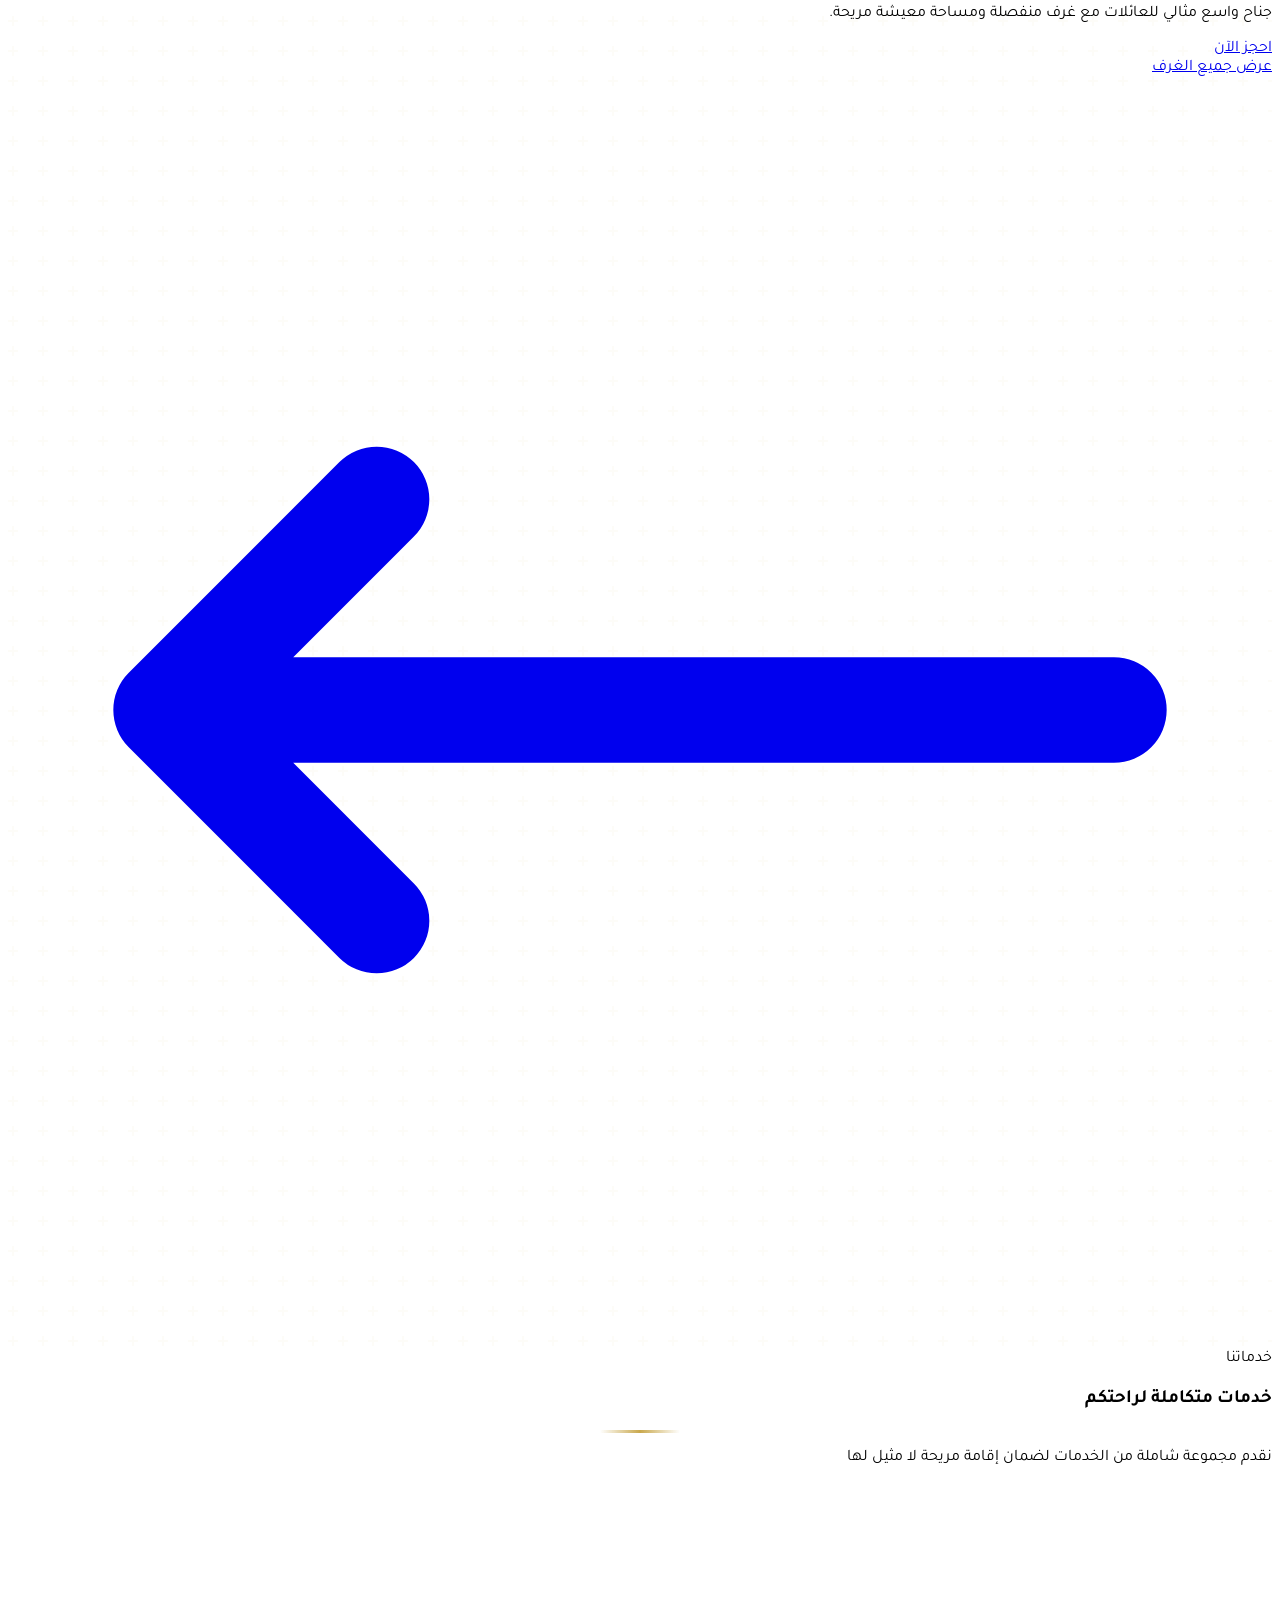
==== commit 08d1f59d: "Update index.html" ====
--- a/index.html
+++ b/index.html
@@ -995,7 +995,7 @@
                 <!-- Room Card 1: Standard -->
                 <div class="room-card bg-white rounded-2xl overflow-hidden shadow-lg reveal" style="transition-delay: 0.1s;">
                     <div class="relative overflow-hidden h-64">
-                        <img src="https://namaalasriya.com/wp-content/uploads/2024/01/WhatsApp-Image-2026-04-09-at-5.28.06-PM-6.jpeg" alt="غرفة رباعية" class="room-img w-full h-full object-cover" loading="lazy">
+                        <img src="https://zaferalasriya.com/wp-content/uploads/2025/12/16-scaled.webp" alt="غرفة رباعية" class="room-img w-full h-full object-cover" loading="lazy">
                         <div class="absolute top-4 right-4 bg-primary text-white text-xs font-bold px-3 py-1.5 rounded-full" data-i18n="room_badge_popular">
                             الأكثر طلباً
                         </div>
@@ -1026,7 +1026,7 @@
                         ⭐ موصى بها
                     </div>
                     <div class="relative overflow-hidden h-64 mt-7">
-                        <img src="https://namaalasriya.com/wp-content/uploads/2024/01/WhatsApp-Image-2026-04-09-at-5.28.07-PM-5.jpeg" alt="غرفة رباعية" class="room-img w-full h-full object-cover" loading="lazy">
+                        <img src="https://zaferalasriya.com/wp-content/uploads/2025/12/13-scaled.webp" alt="غرفة رباعية" class="room-img w-full h-full object-cover" loading="lazy">
                     </div>
                     <div class="p-6">
                         <h4 class="text-xl font-bold text-primary mb-3" data-i18n="room_quad">غرفة رباعية</h4>
@@ -1051,7 +1051,7 @@
                 <!-- Room Card 3: Family Suite -->
                 <div class="room-card bg-white rounded-2xl overflow-hidden shadow-lg reveal" style="transition-delay: 0.3s;">
                     <div class="relative overflow-hidden h-64">
-                        <img src="https://namaalasriya.com/wp-content/uploads/2024/01/WhatsApp-Image-2026-04-09-at-5.28.07-PM-6.jpeg" alt="غرفة ثلاثية" class="room-img w-full h-full object-cover" loading="lazy">
+                        <img src="https://zaferalasriya.com/wp-content/uploads/2025/12/16-scaled.webp" alt="غرفة ثلاثية" class="room-img w-full h-full object-cover" loading="lazy">
                         <div class="absolute top-4 right-4 bg-accent text-white text-xs font-bold px-3 py-1.5 rounded-full" data-i18n="room_badge_family">
                             عائلي
                         </div>
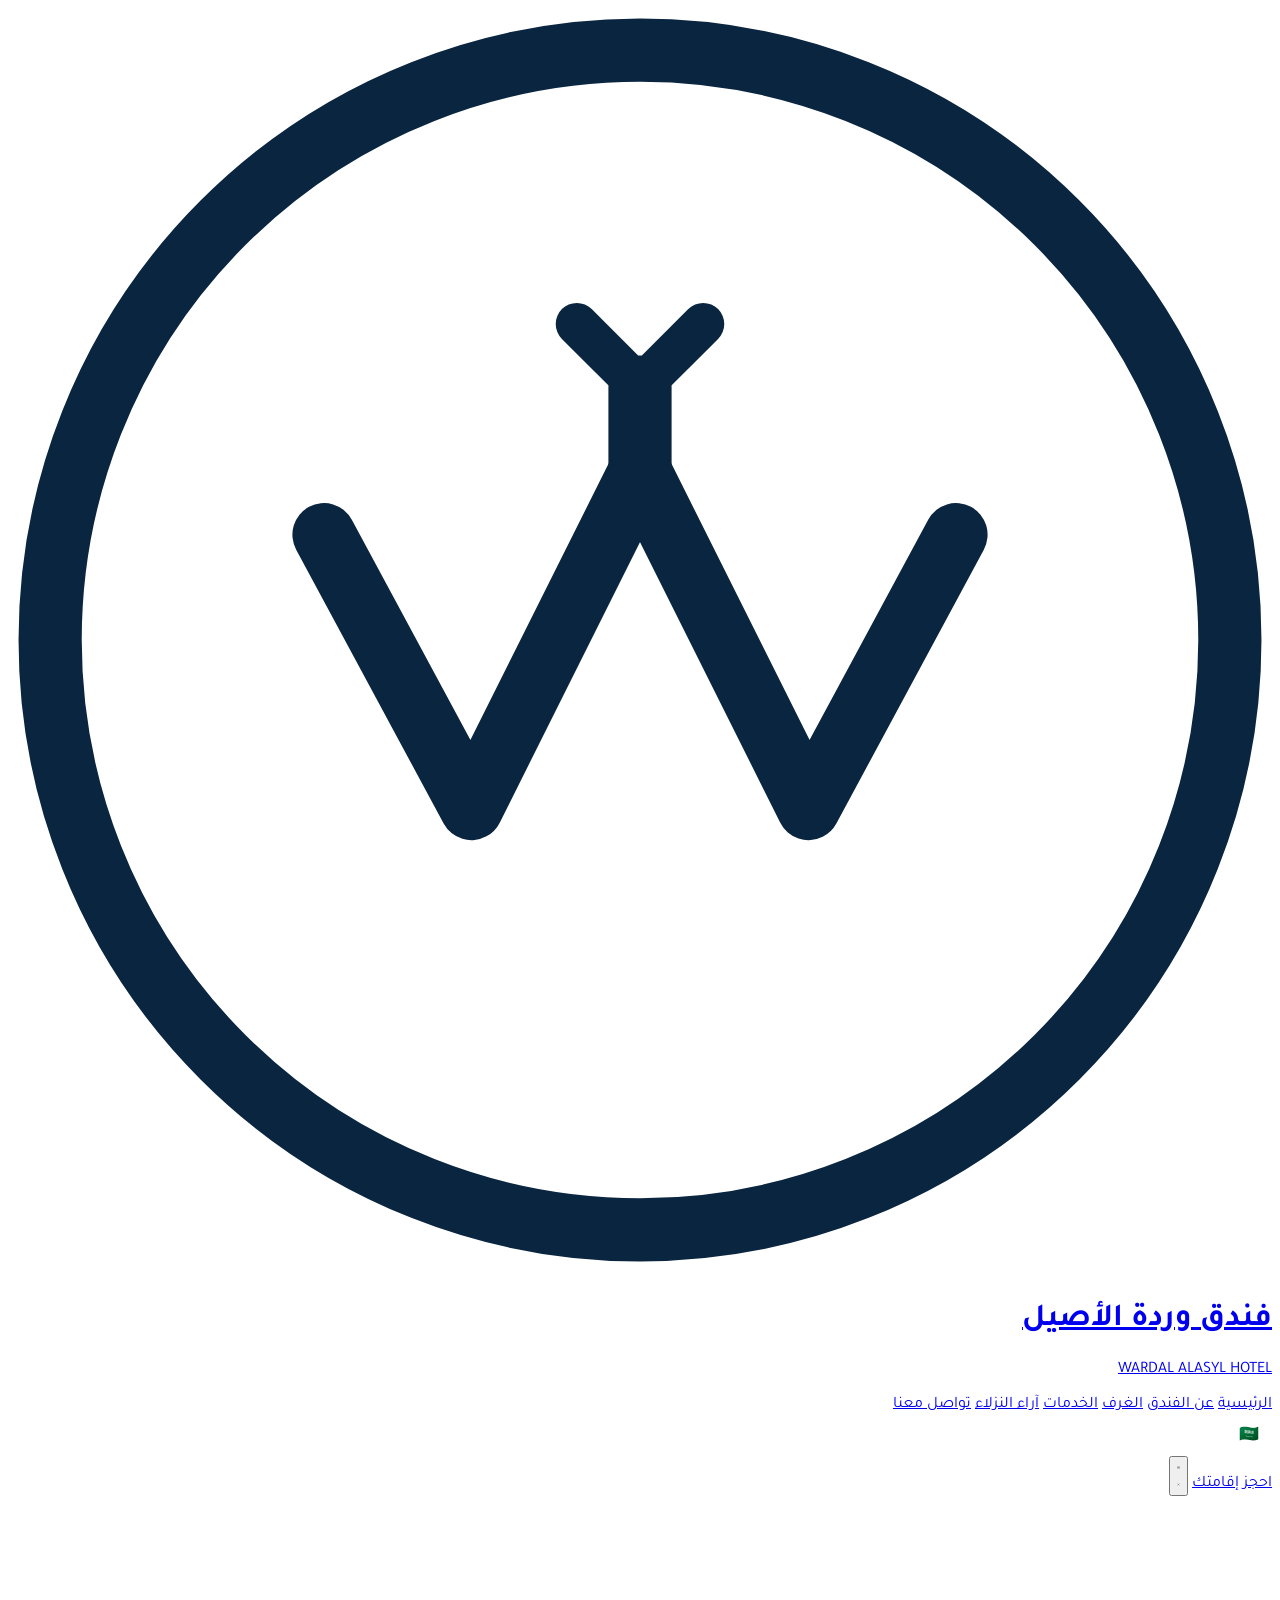
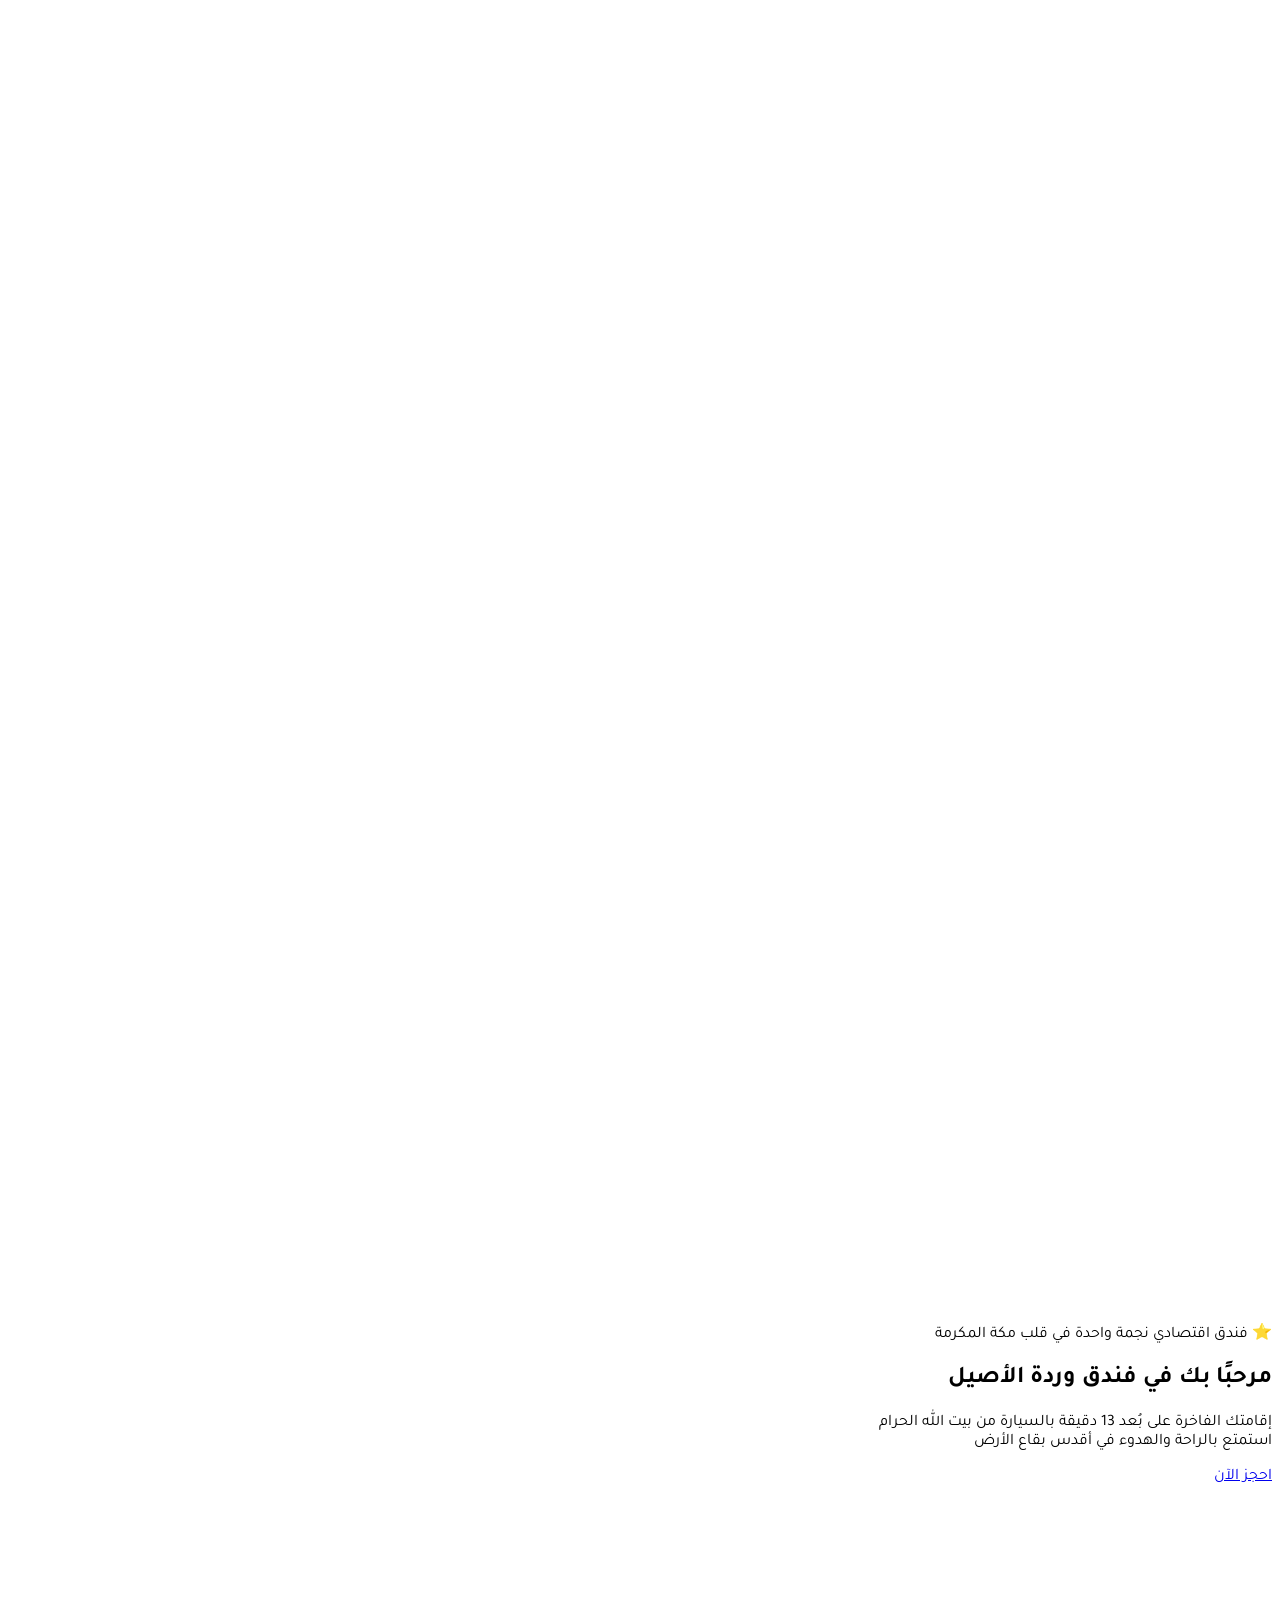
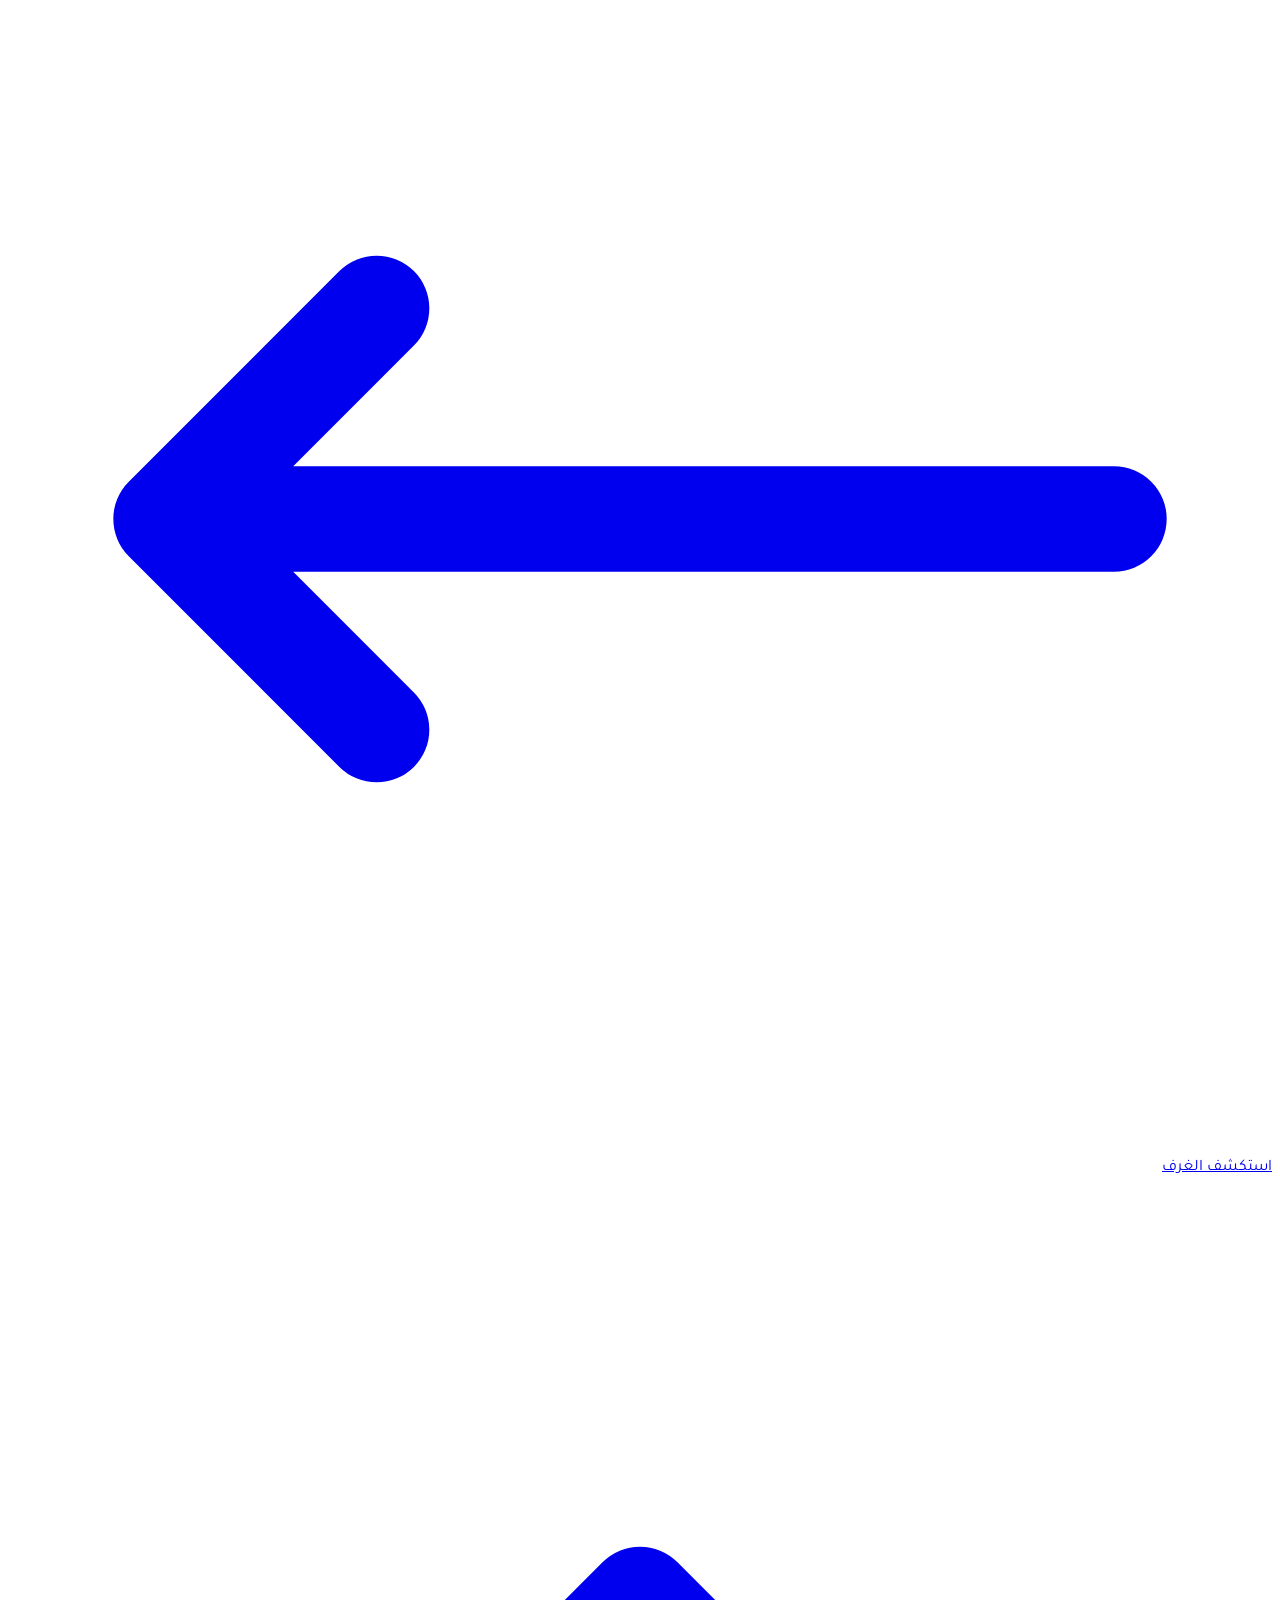
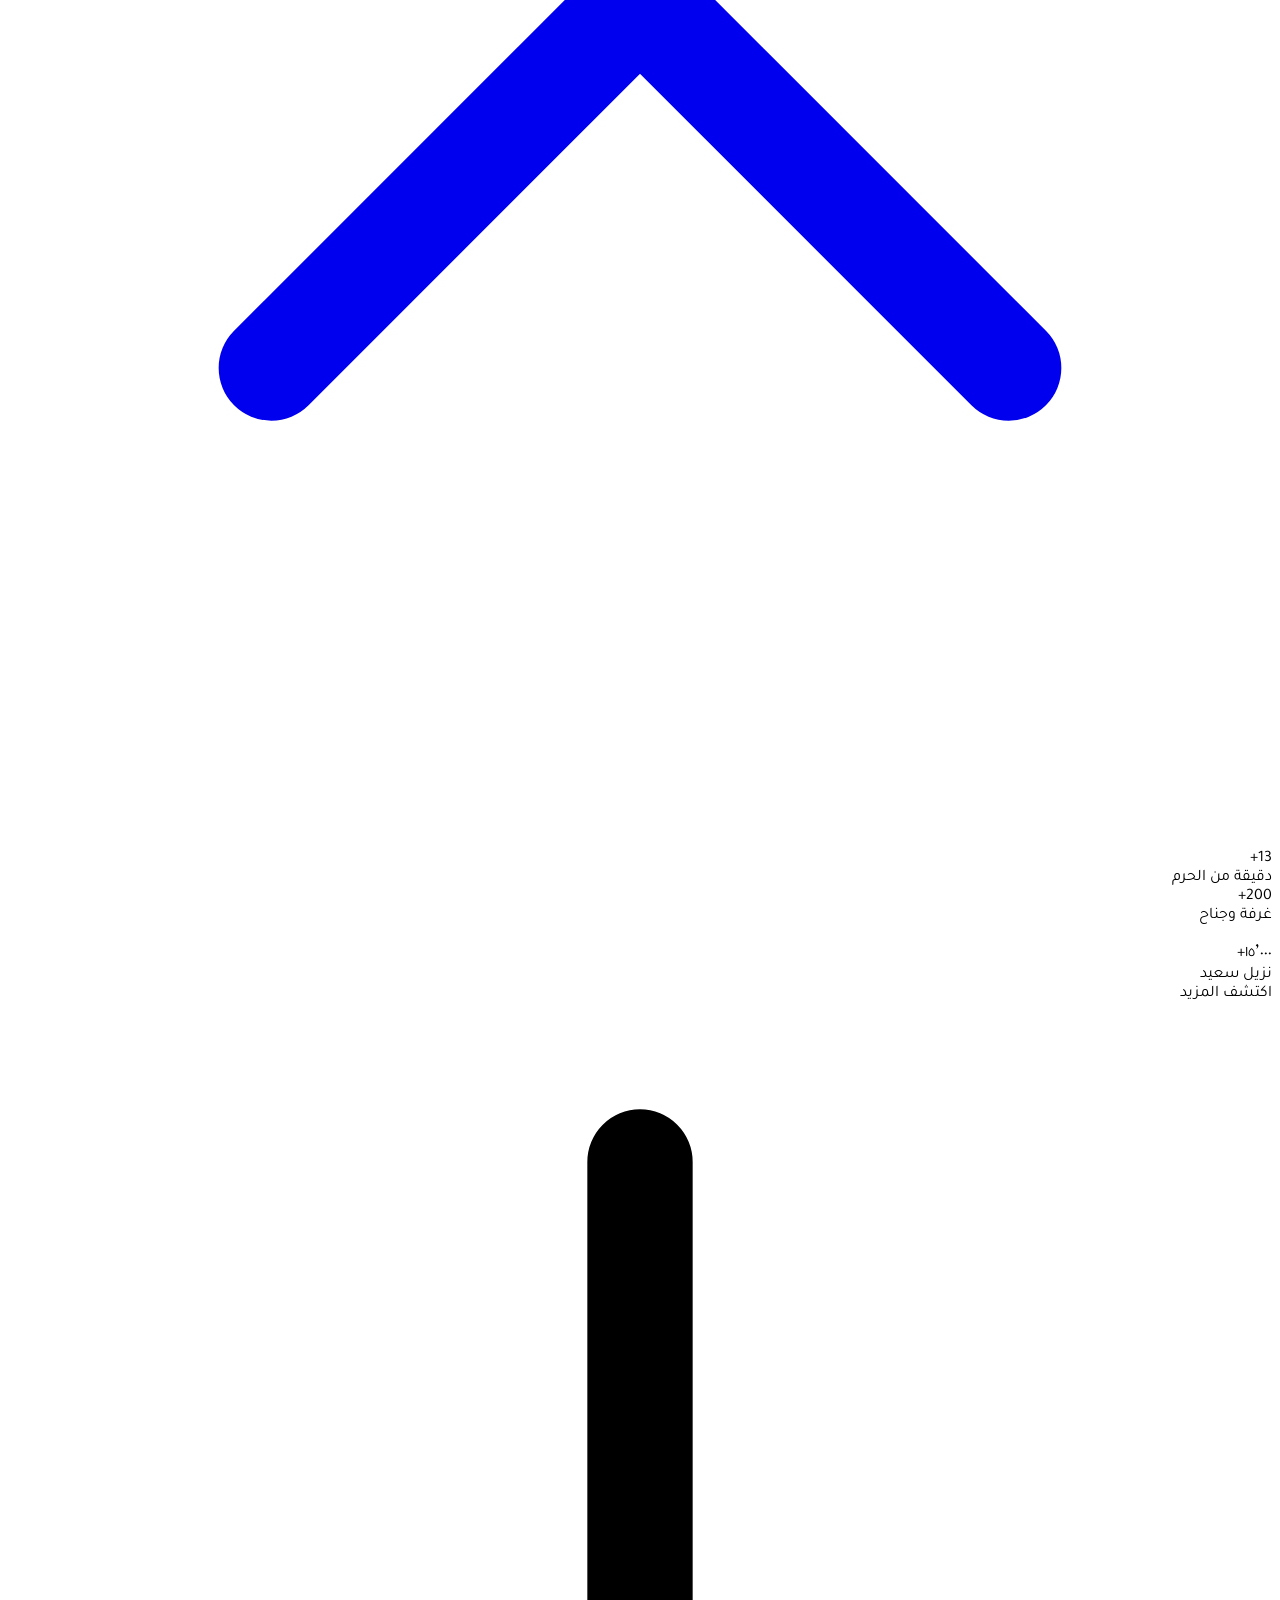
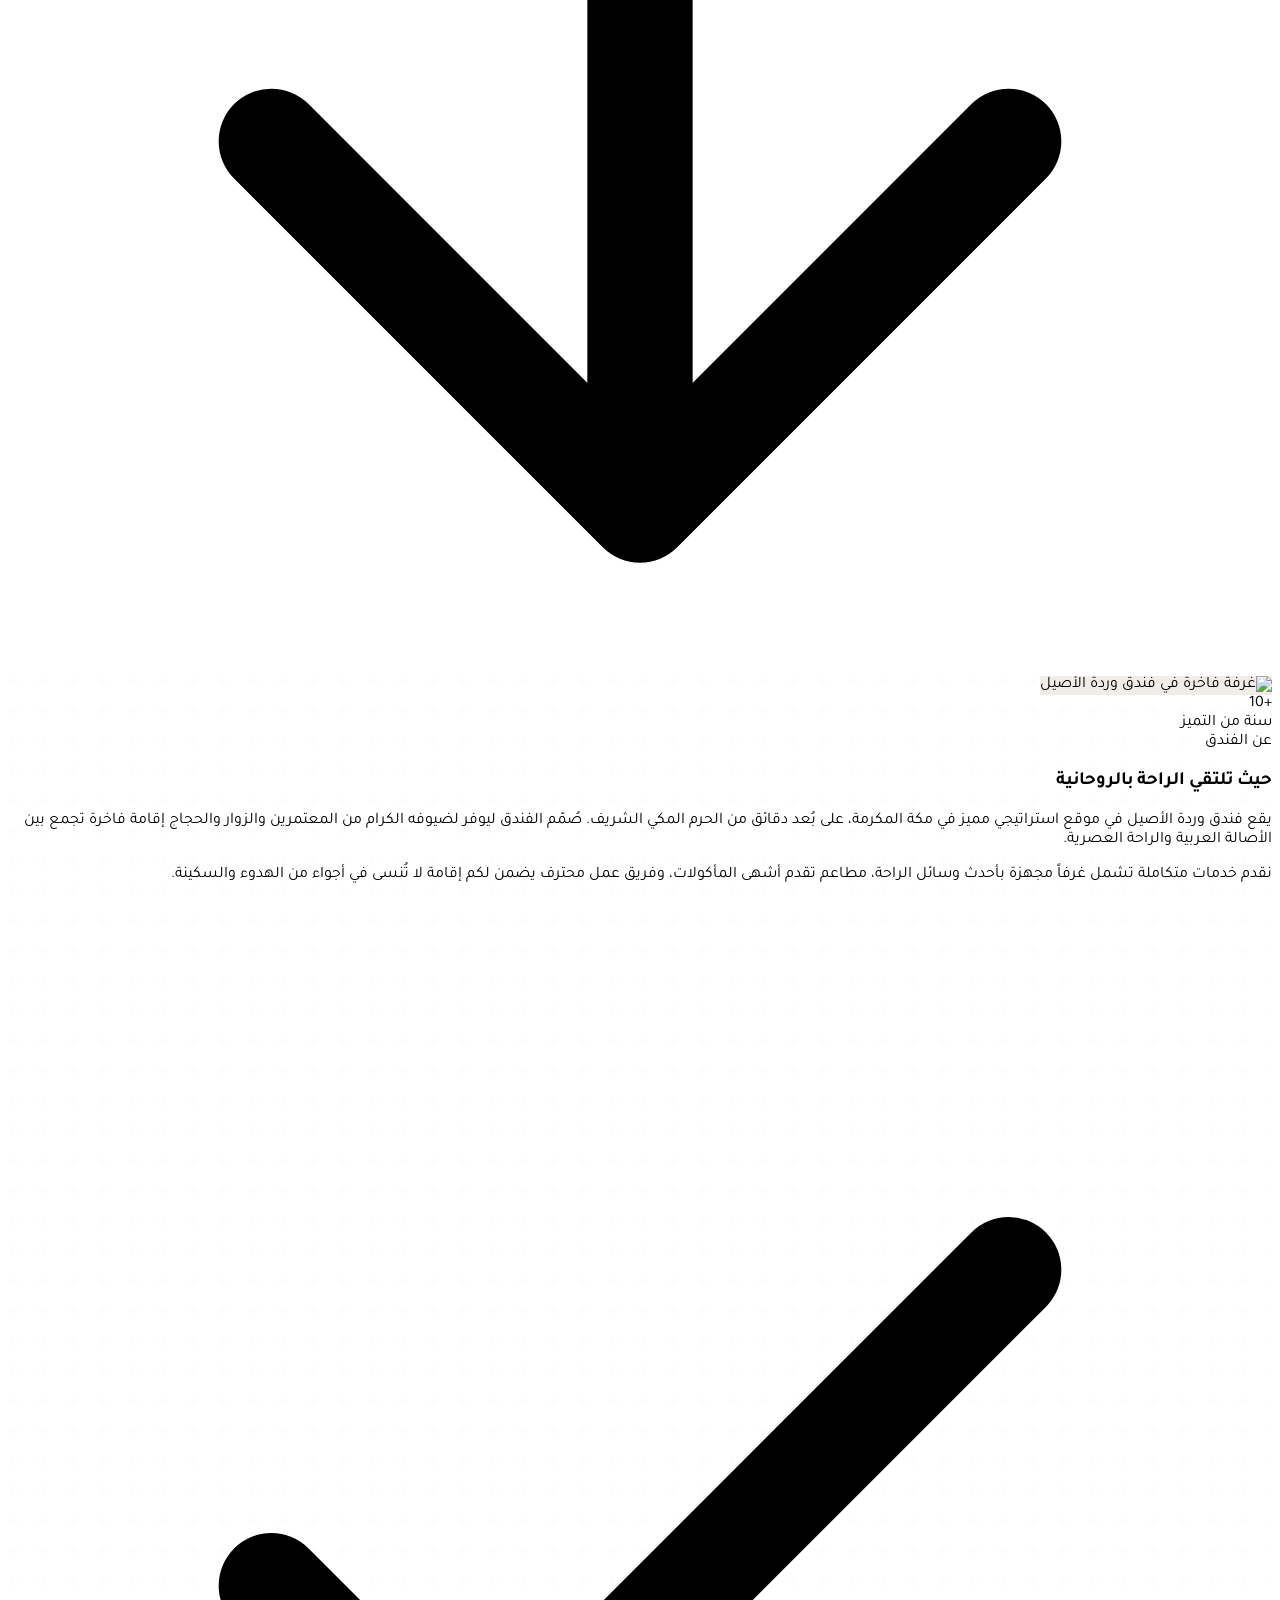
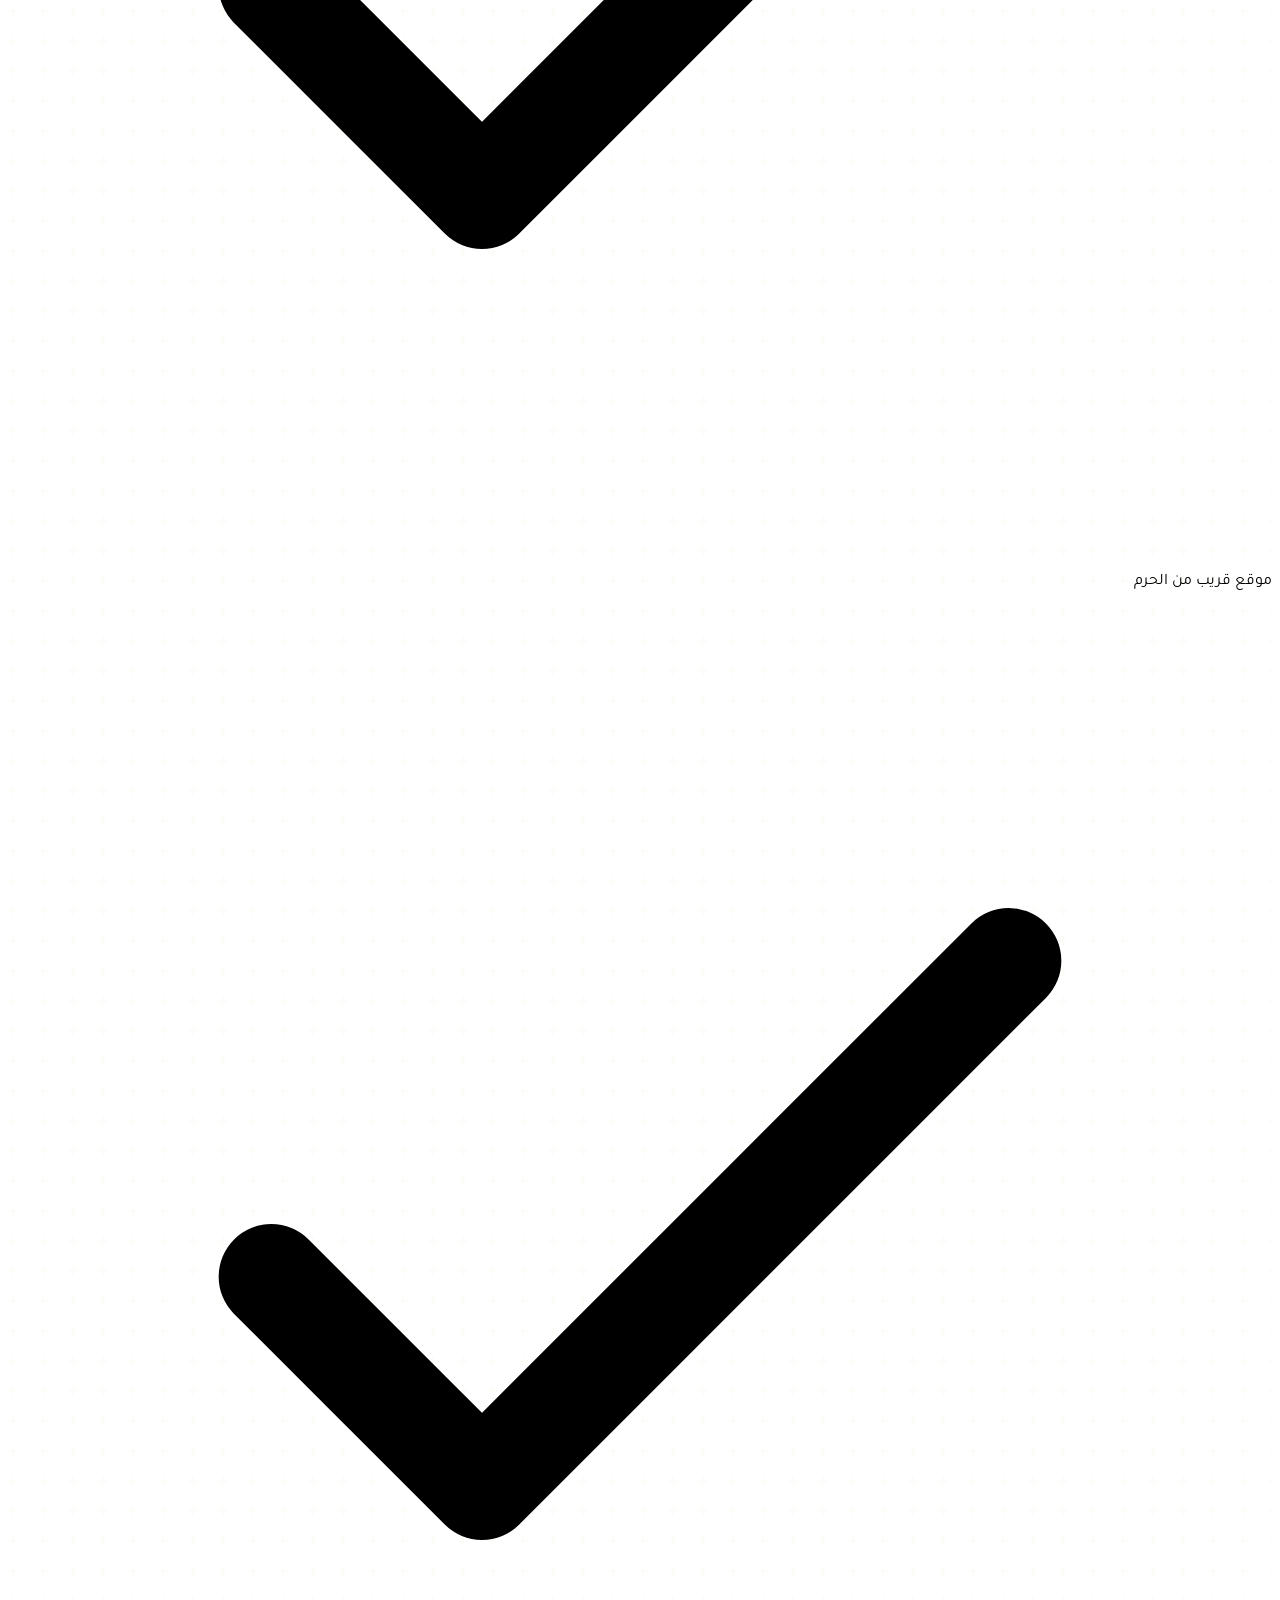
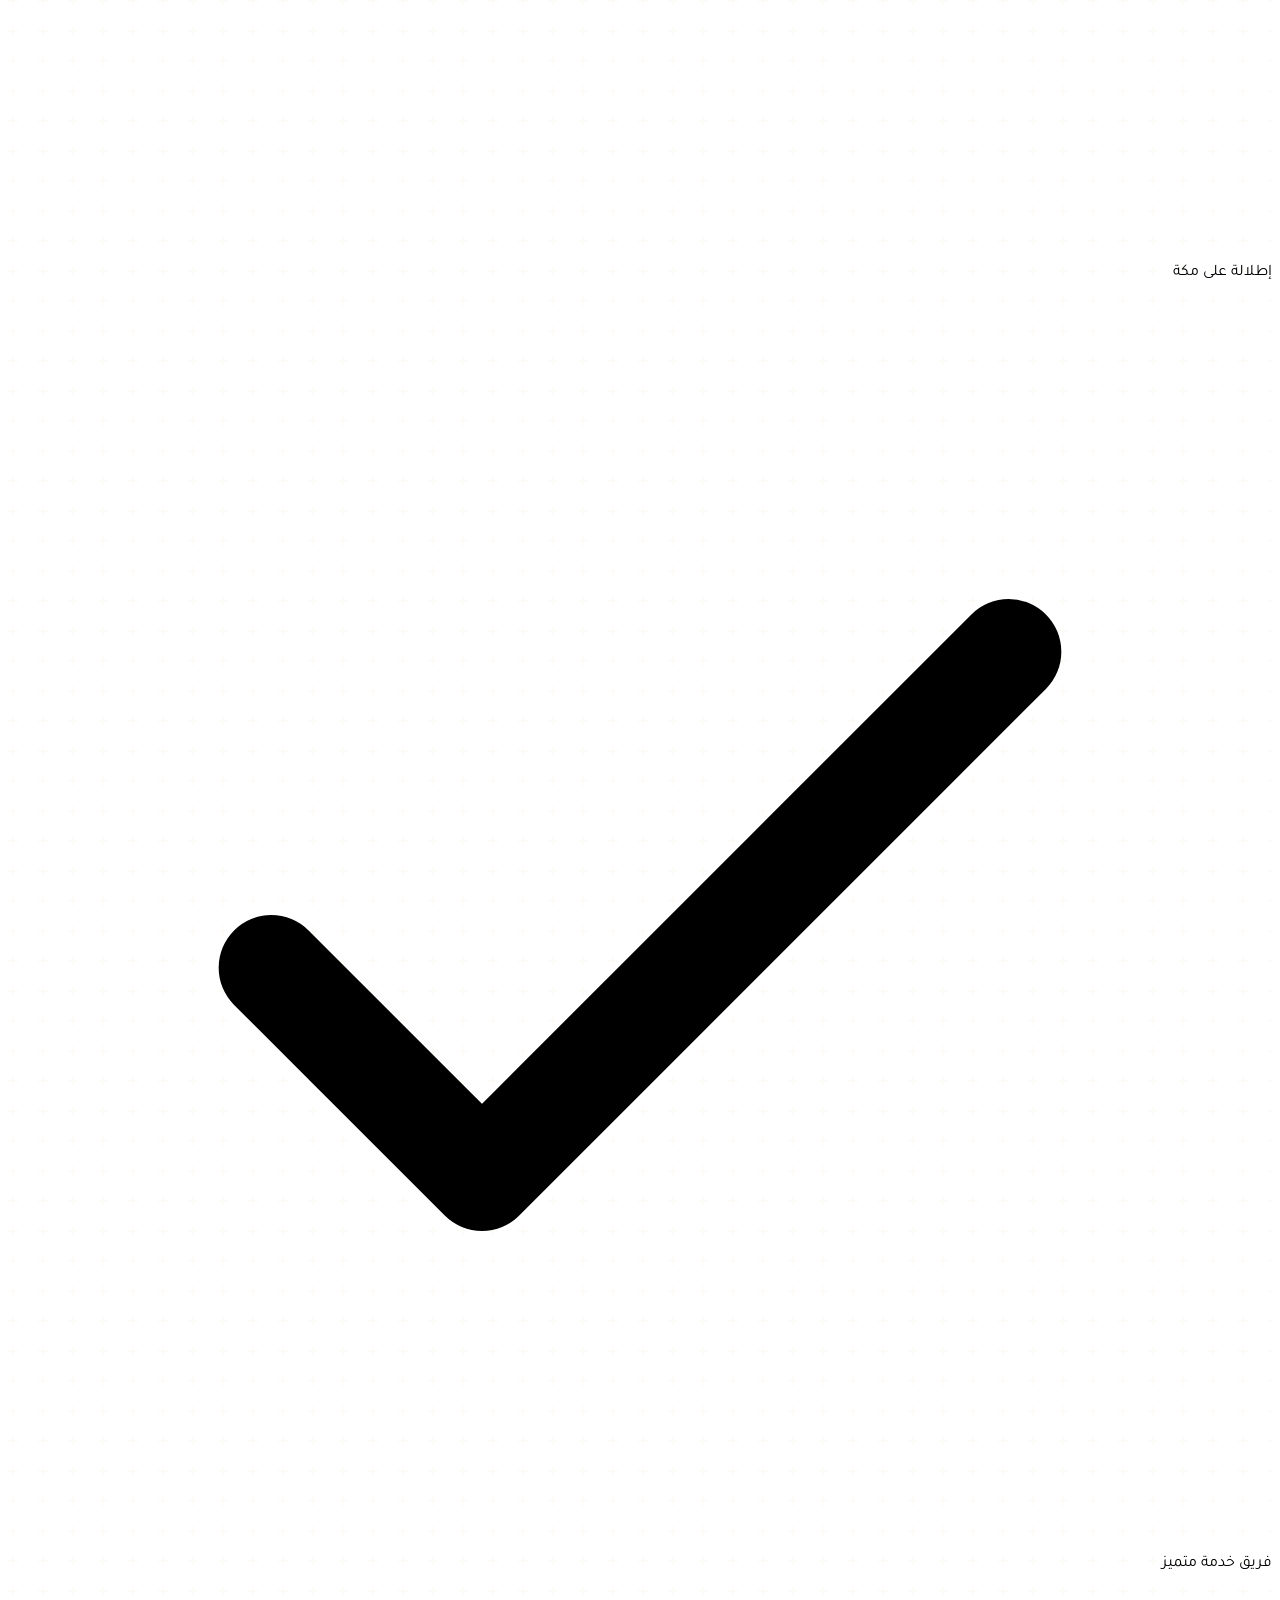
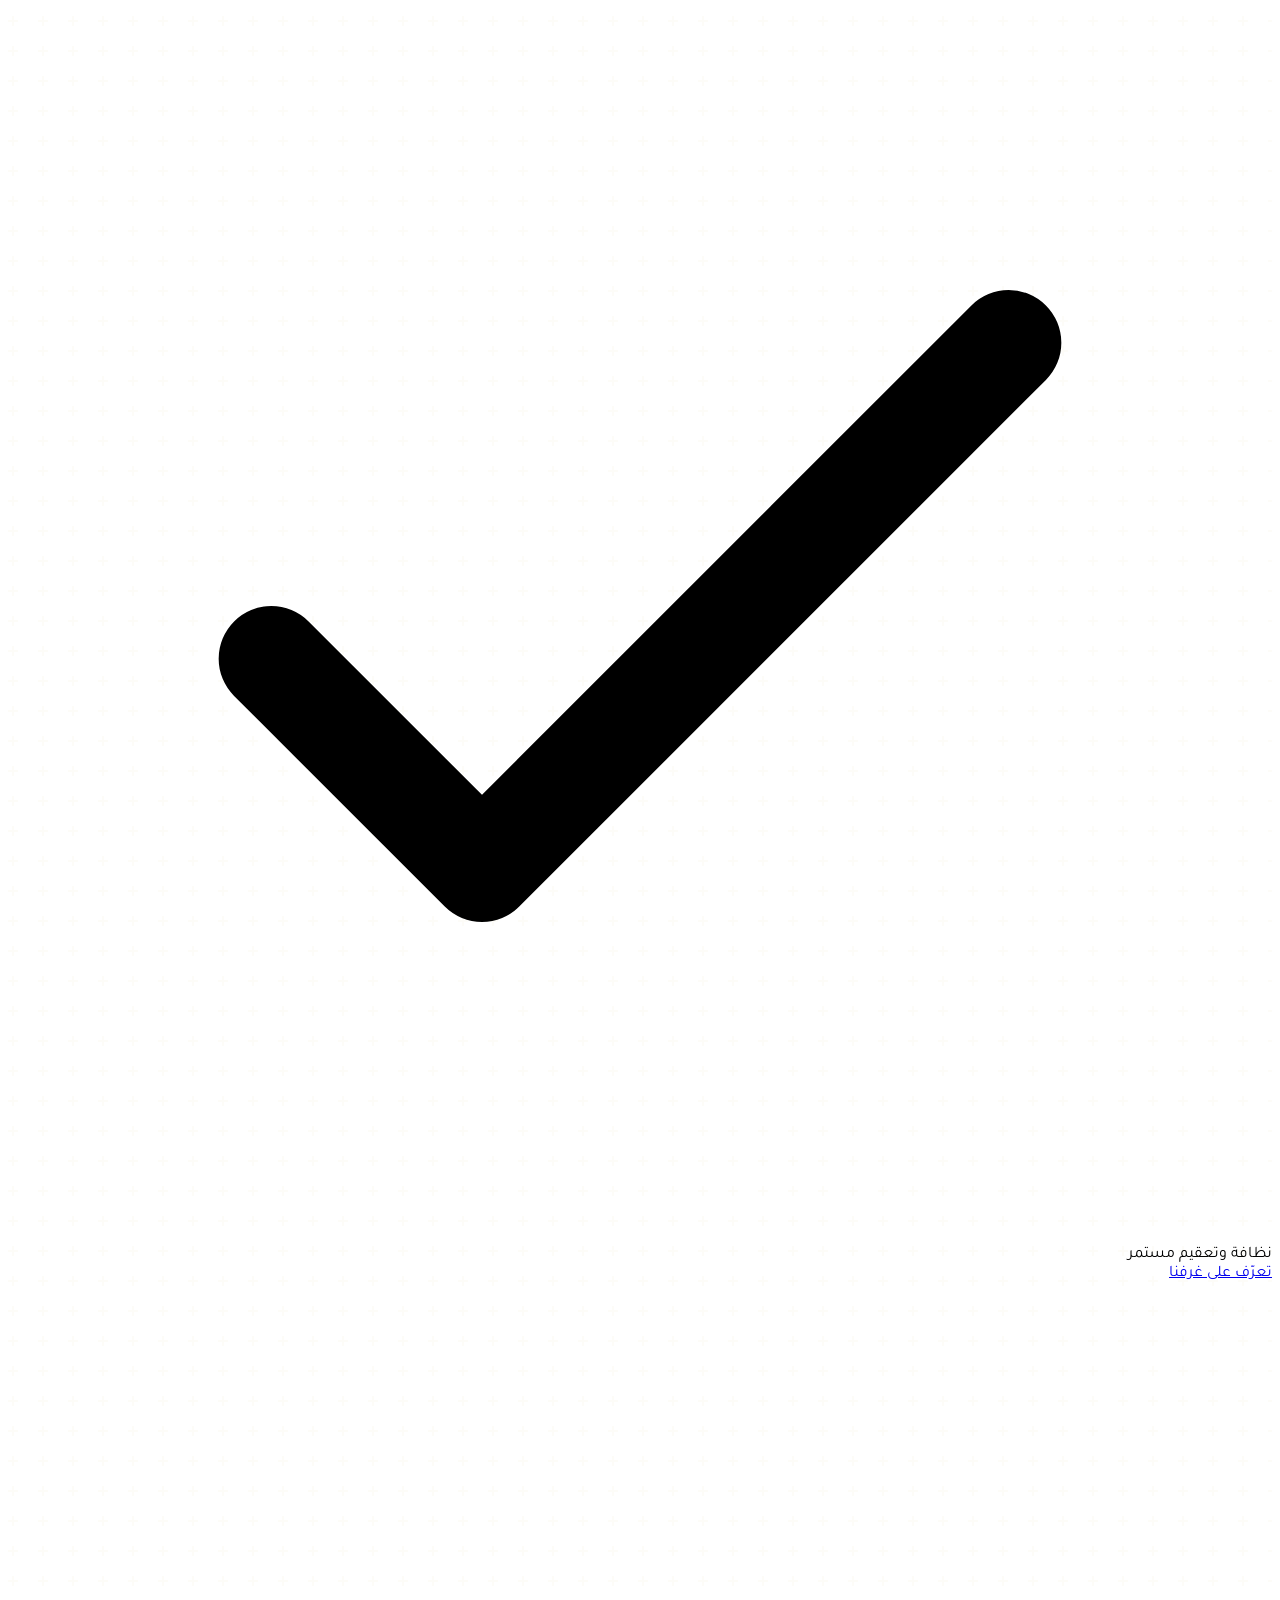
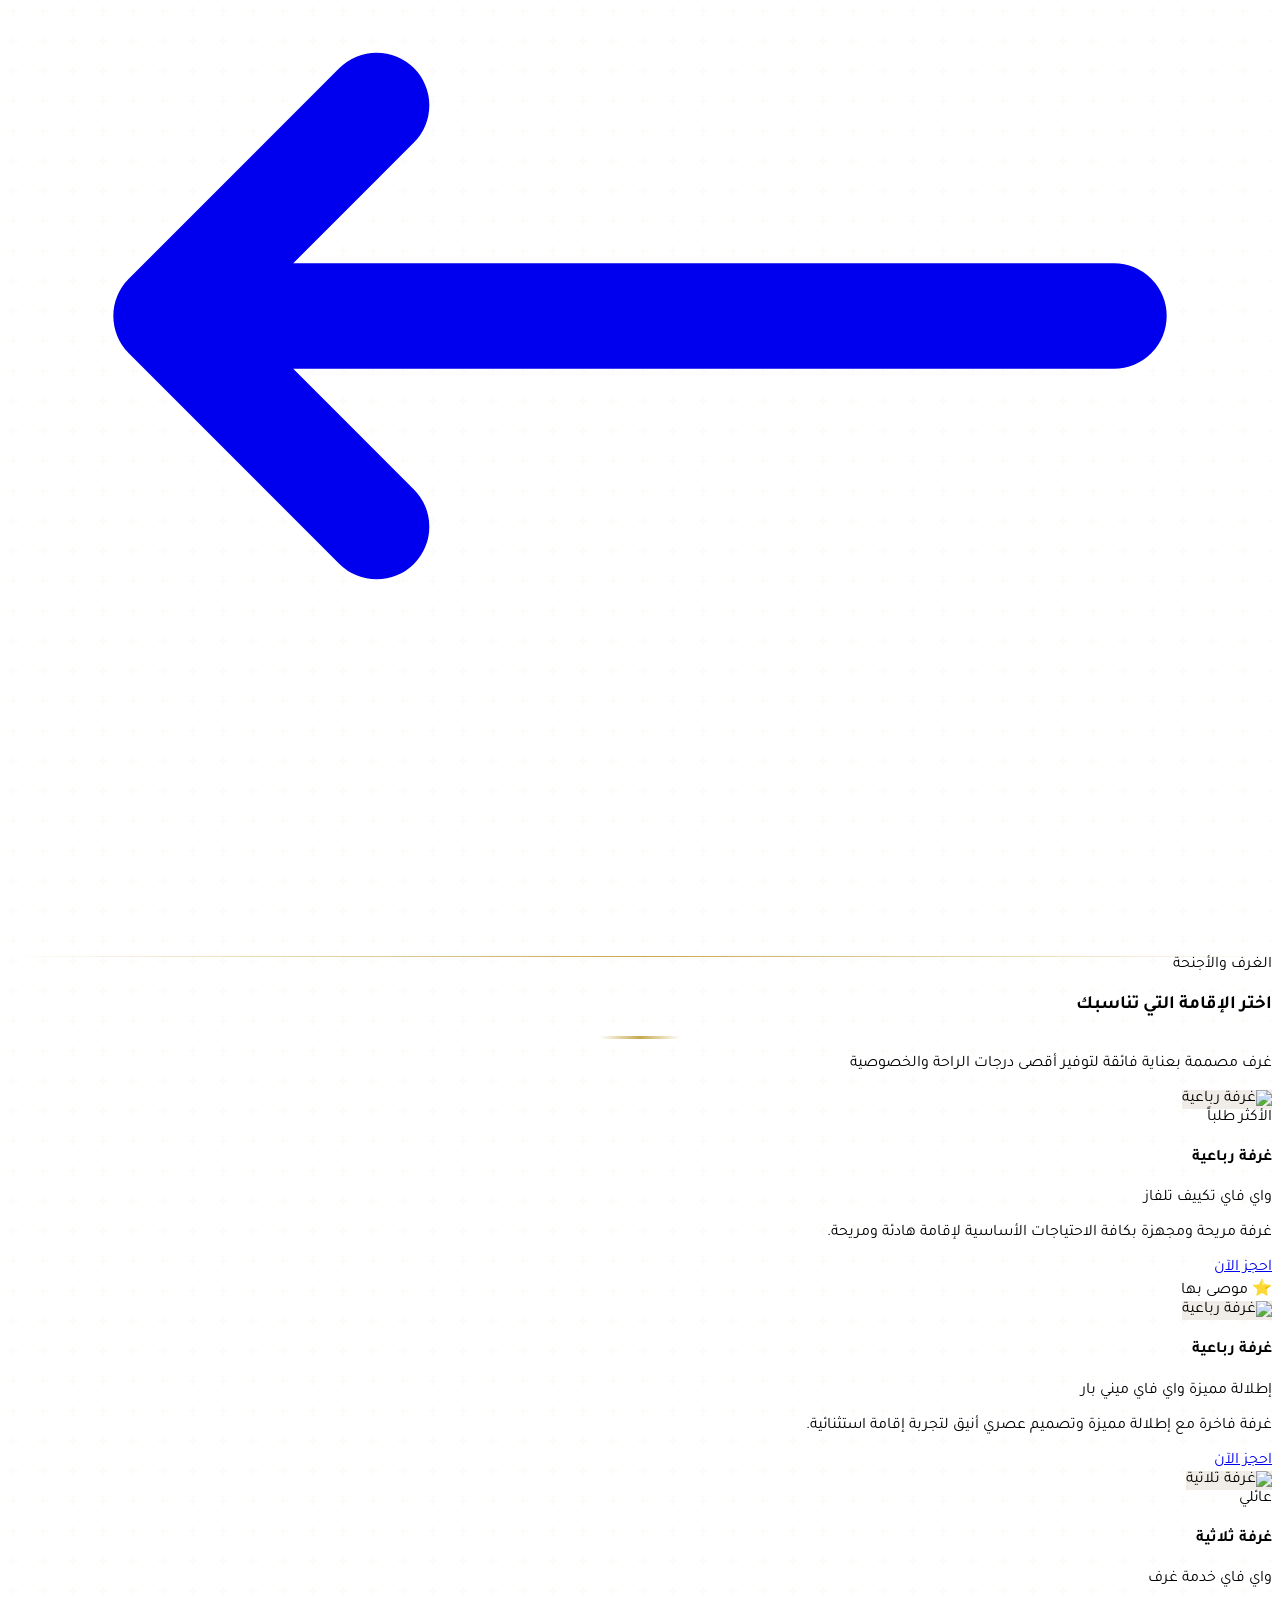
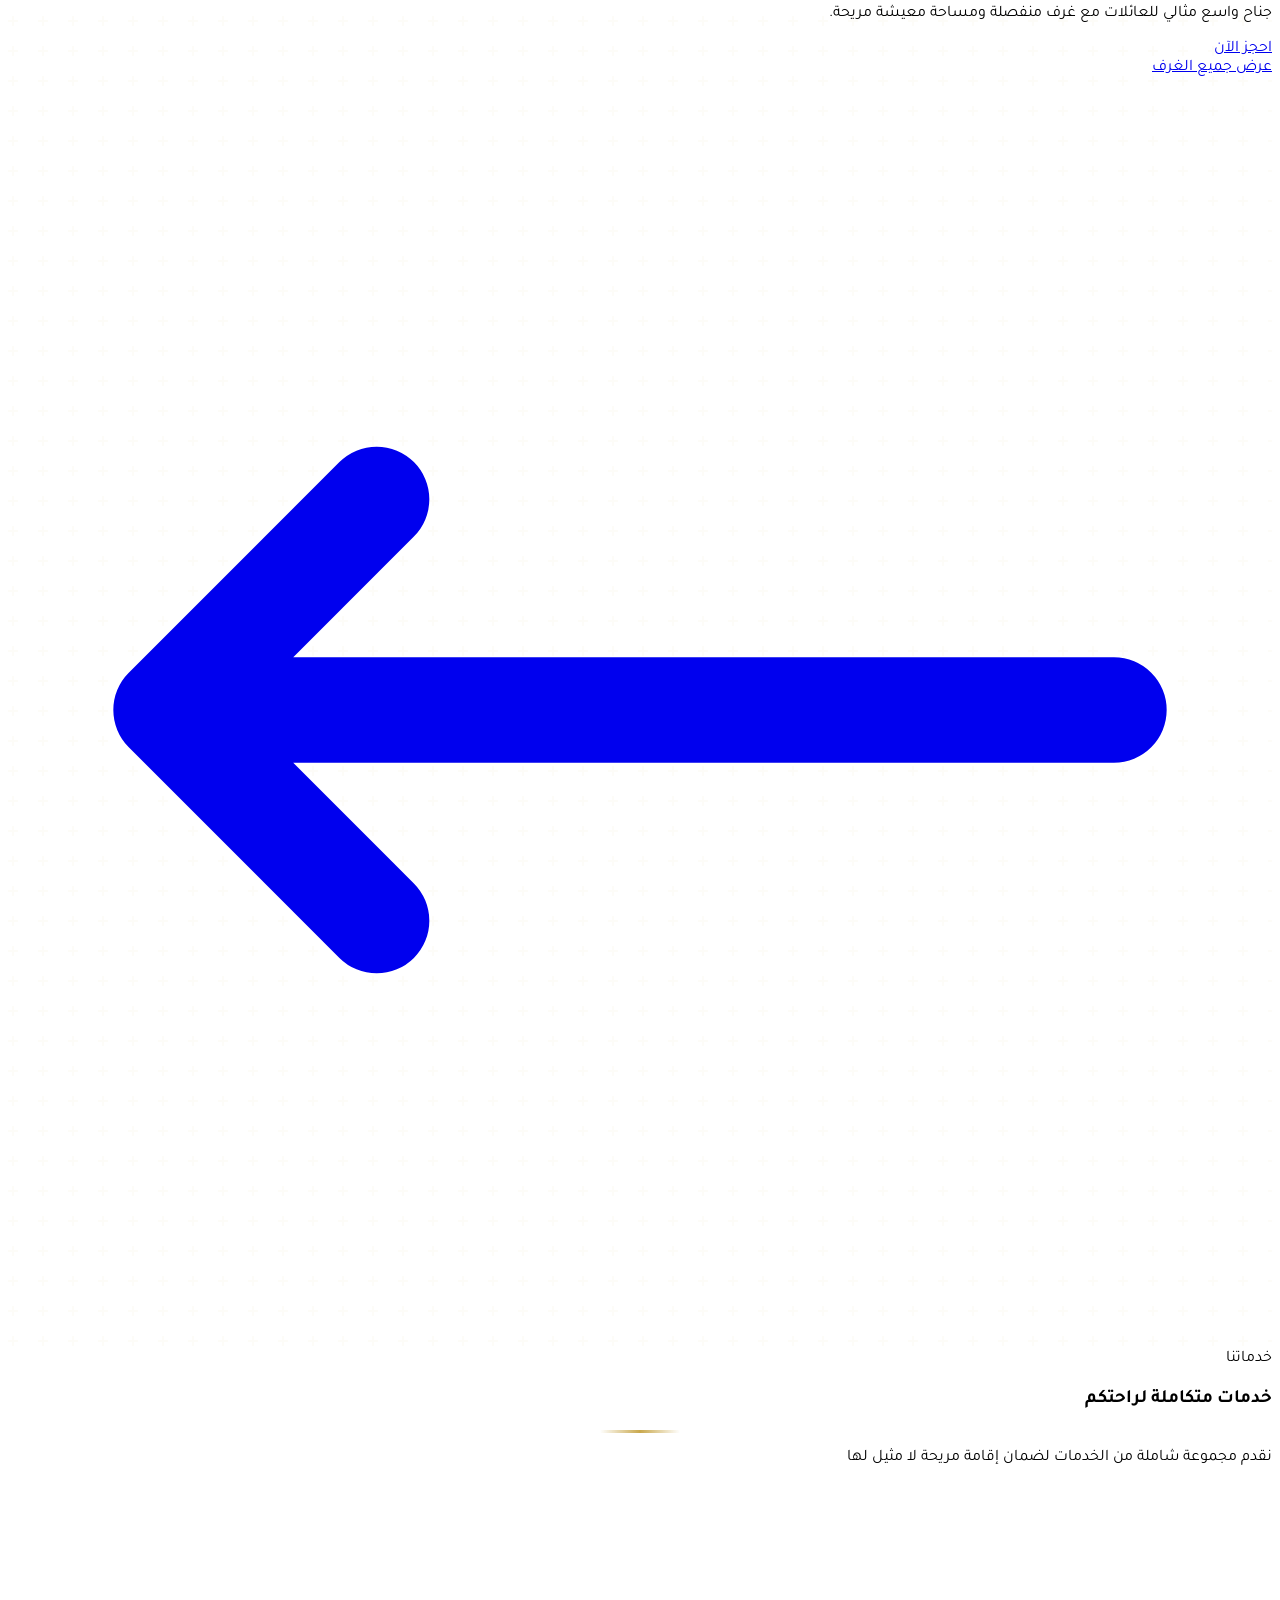
==== commit 8ea46a49: "Update index.html" ====
--- a/index.html
+++ b/index.html
@@ -833,7 +833,7 @@
     <!-- ==================== HERO SECTION ==================== -->
     <section id="home" class="relative min-h-screen flex items-center justify-center overflow-hidden">
         <!-- Background Image -->
-        <div class="absolute inset-0 hero-bg" style="background-image: url('https://namaalasriya.com/wp-content/uploads/2024/01/WhatsApp-Image-2026-04-09-at-5.42.10-PM.jpeg');" role="img" aria-label="غرفة فاخرة بإطلالة على الكعبة المشرفة">
+        <div class="absolute inset-0 hero-bg" style="background-image: url('https://lh3.googleusercontent.com/gps-cs-s/APNQkAHGXb-0AoygWST8VhBCwiMsX6E7xLvLmsXHQwlL7KTNH7XagdCwtpEpGK05fKtBuEk1WaWBeLZRdl_SYyFhYE0Fwl7wTK7TTvK5IYd6MaJTlmNl-GpHJdSddVRHmNkmdvXUt1btHMnvwQ2q');" role="img" aria-label="غرفة فاخرة بإطلالة على الكعبة المشرفة">
             <div class="absolute inset-0 bg-gradient-to-b from-primary/80 via-primary/60 to-primary/90"></div>
         </div>
 
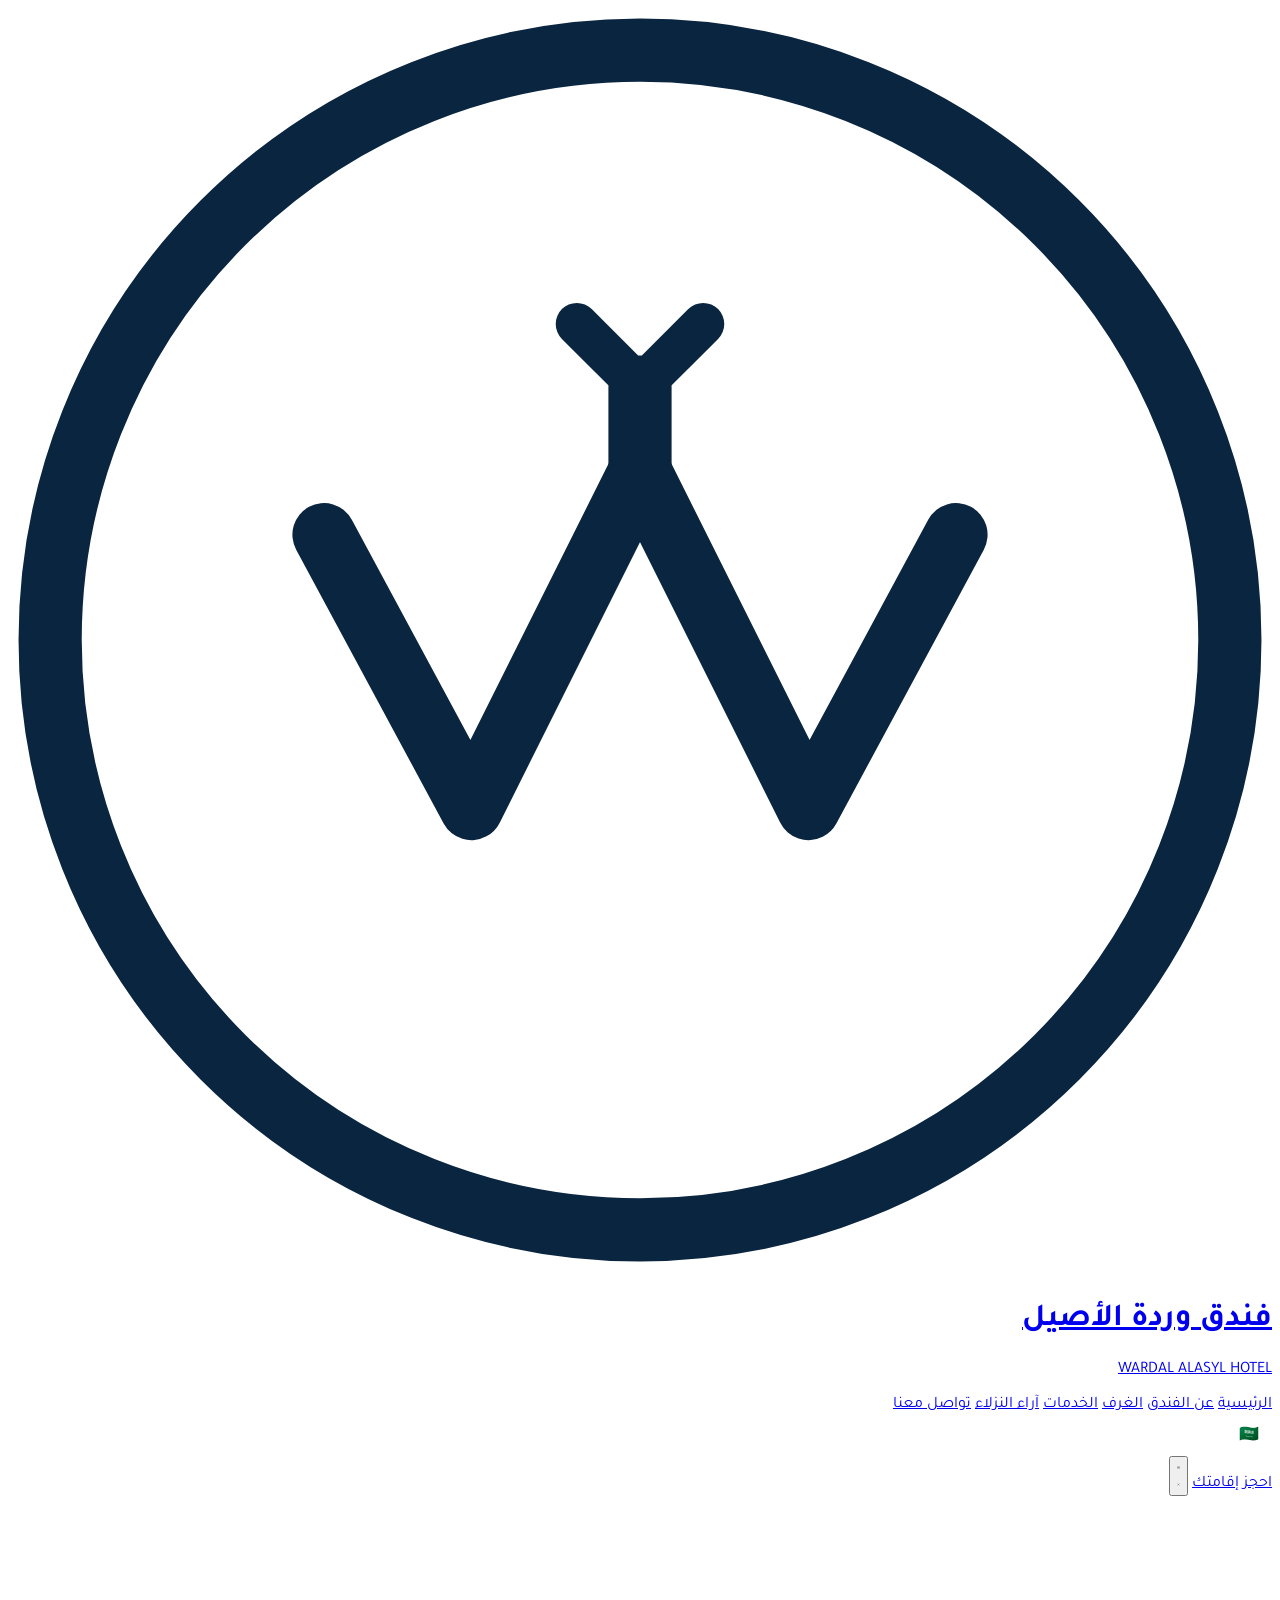
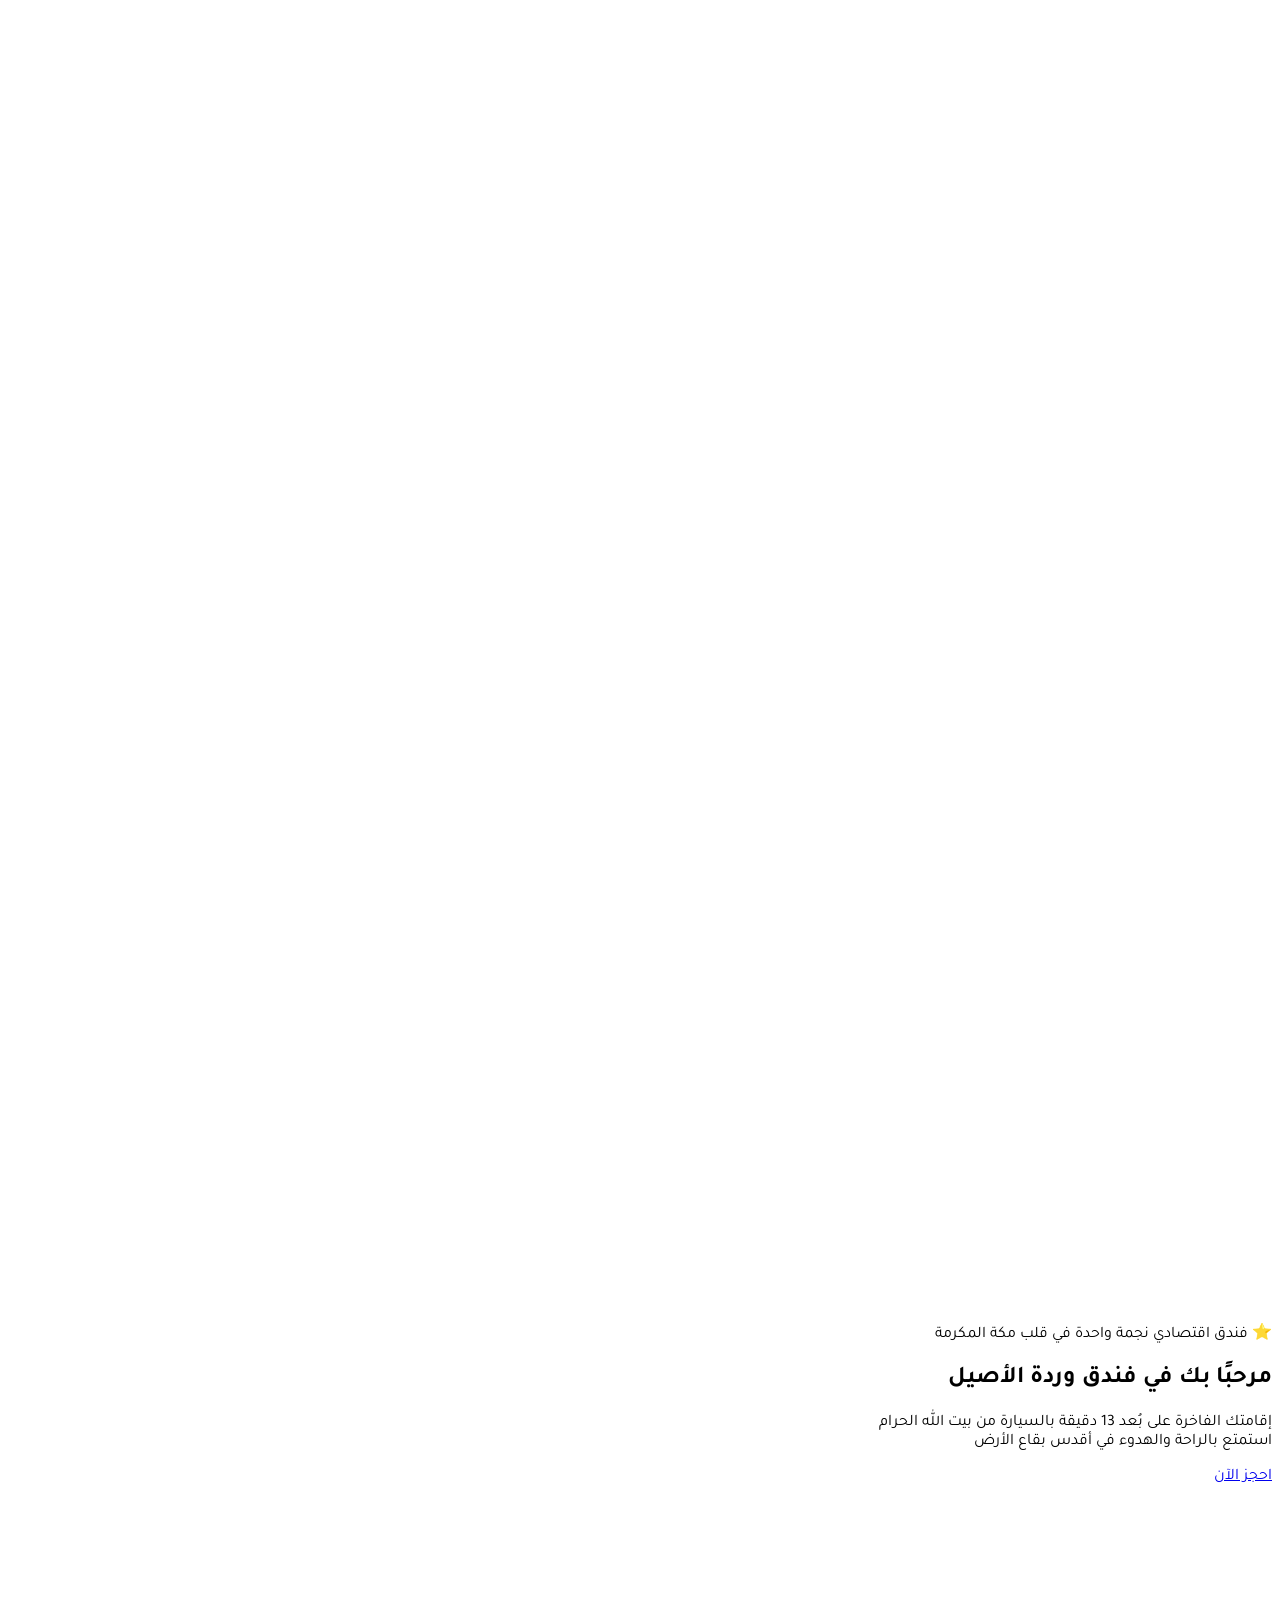
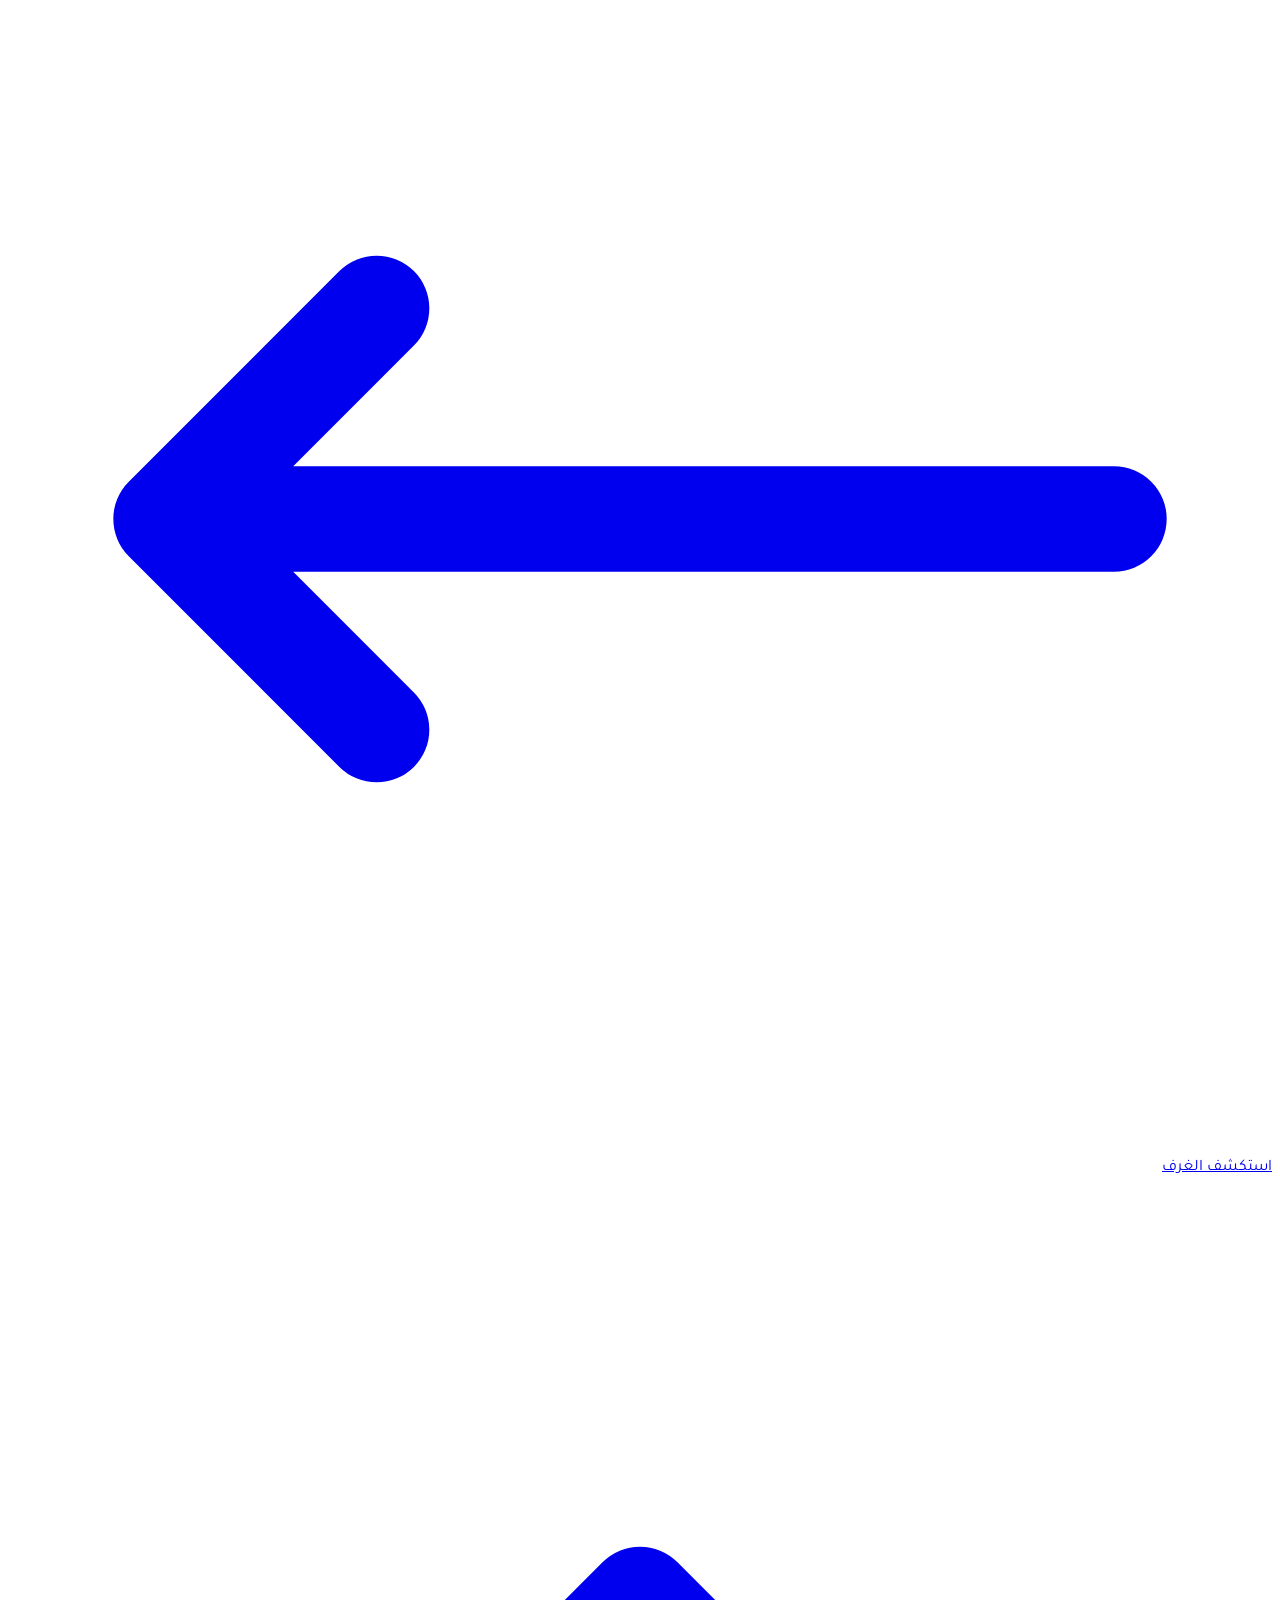
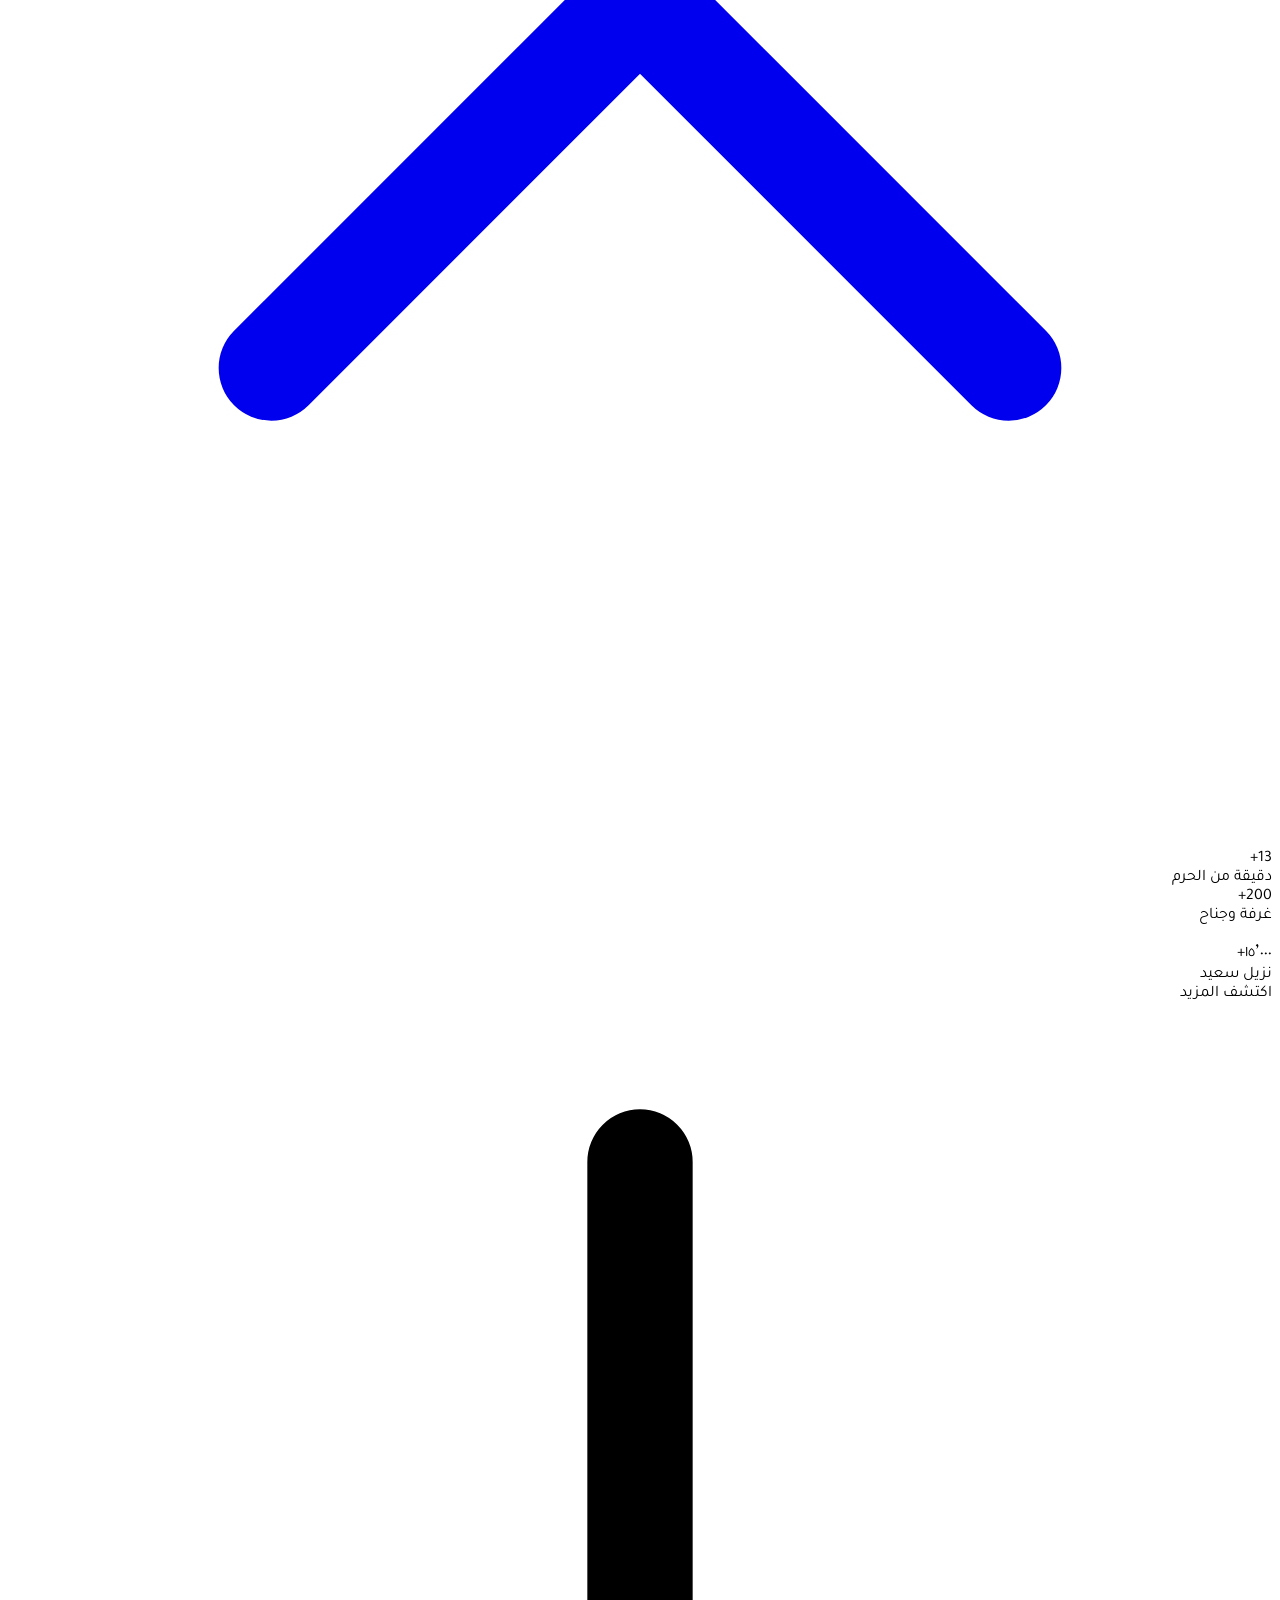
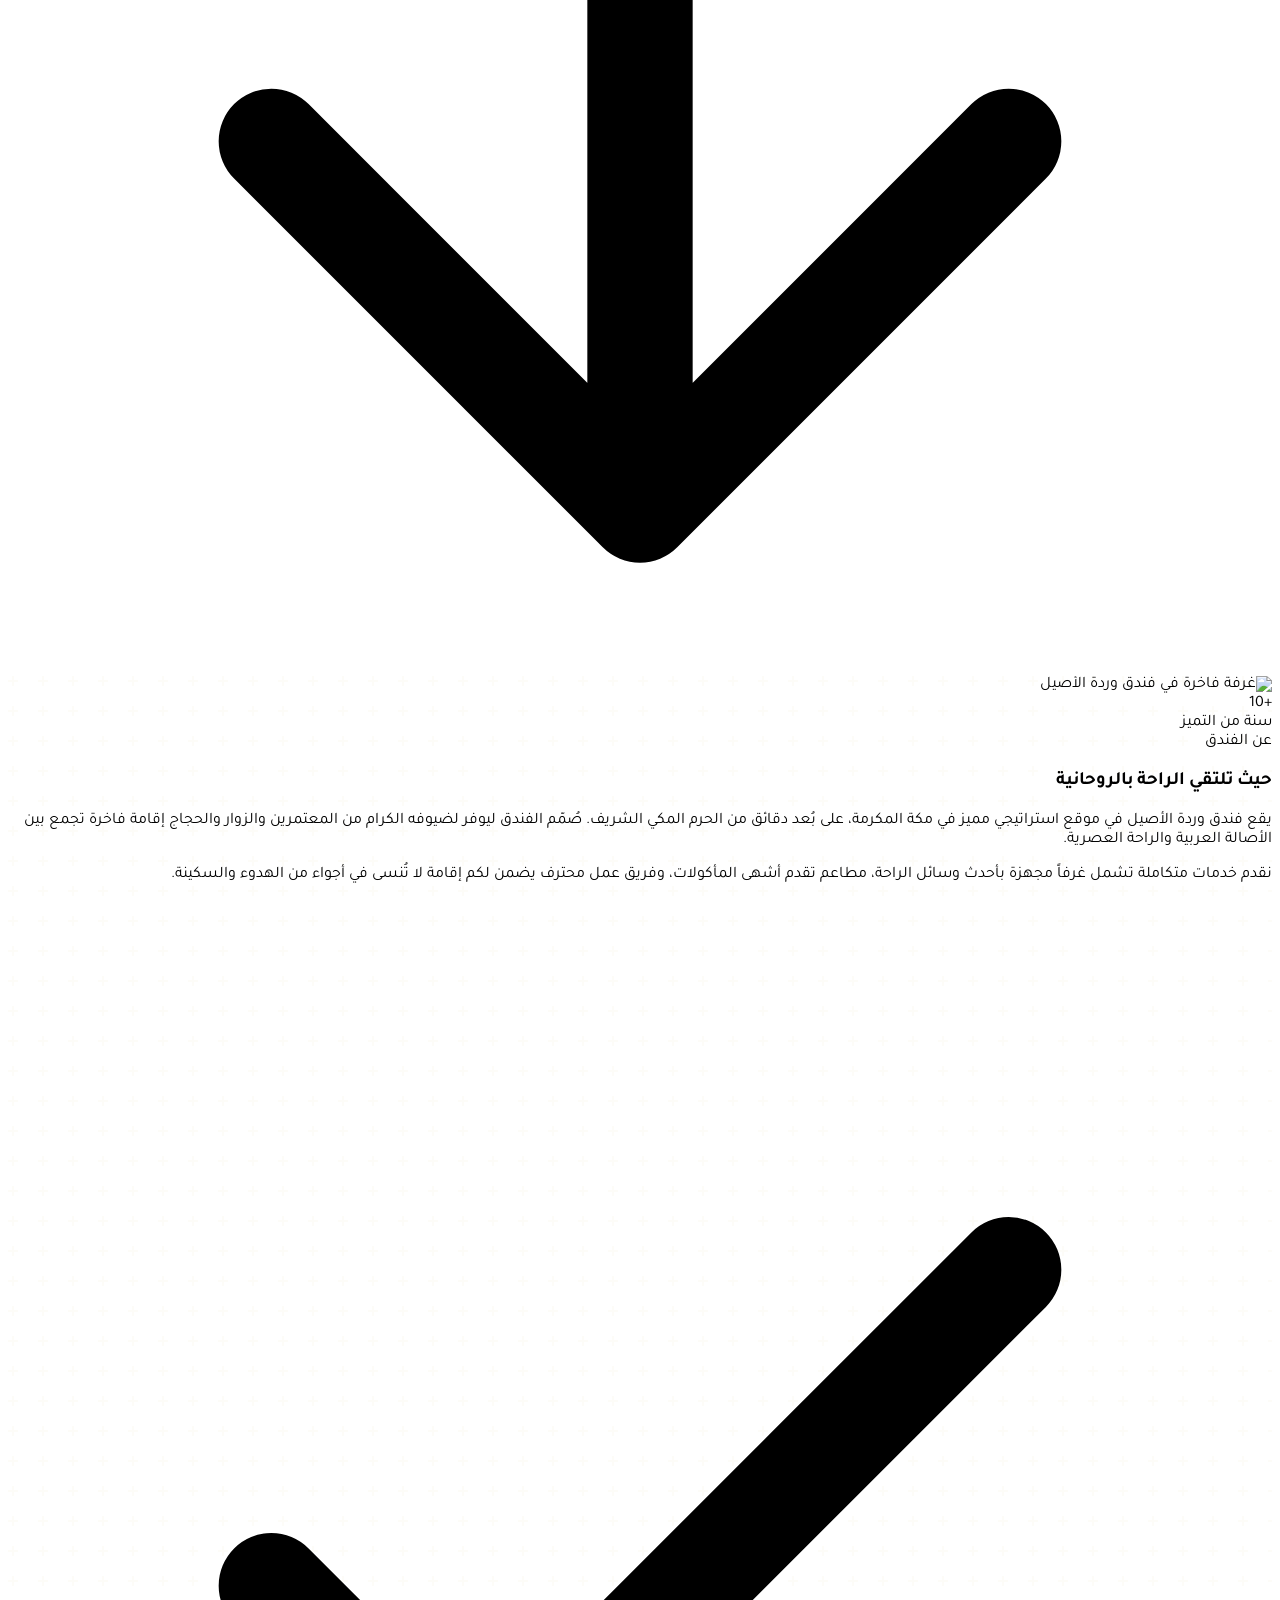
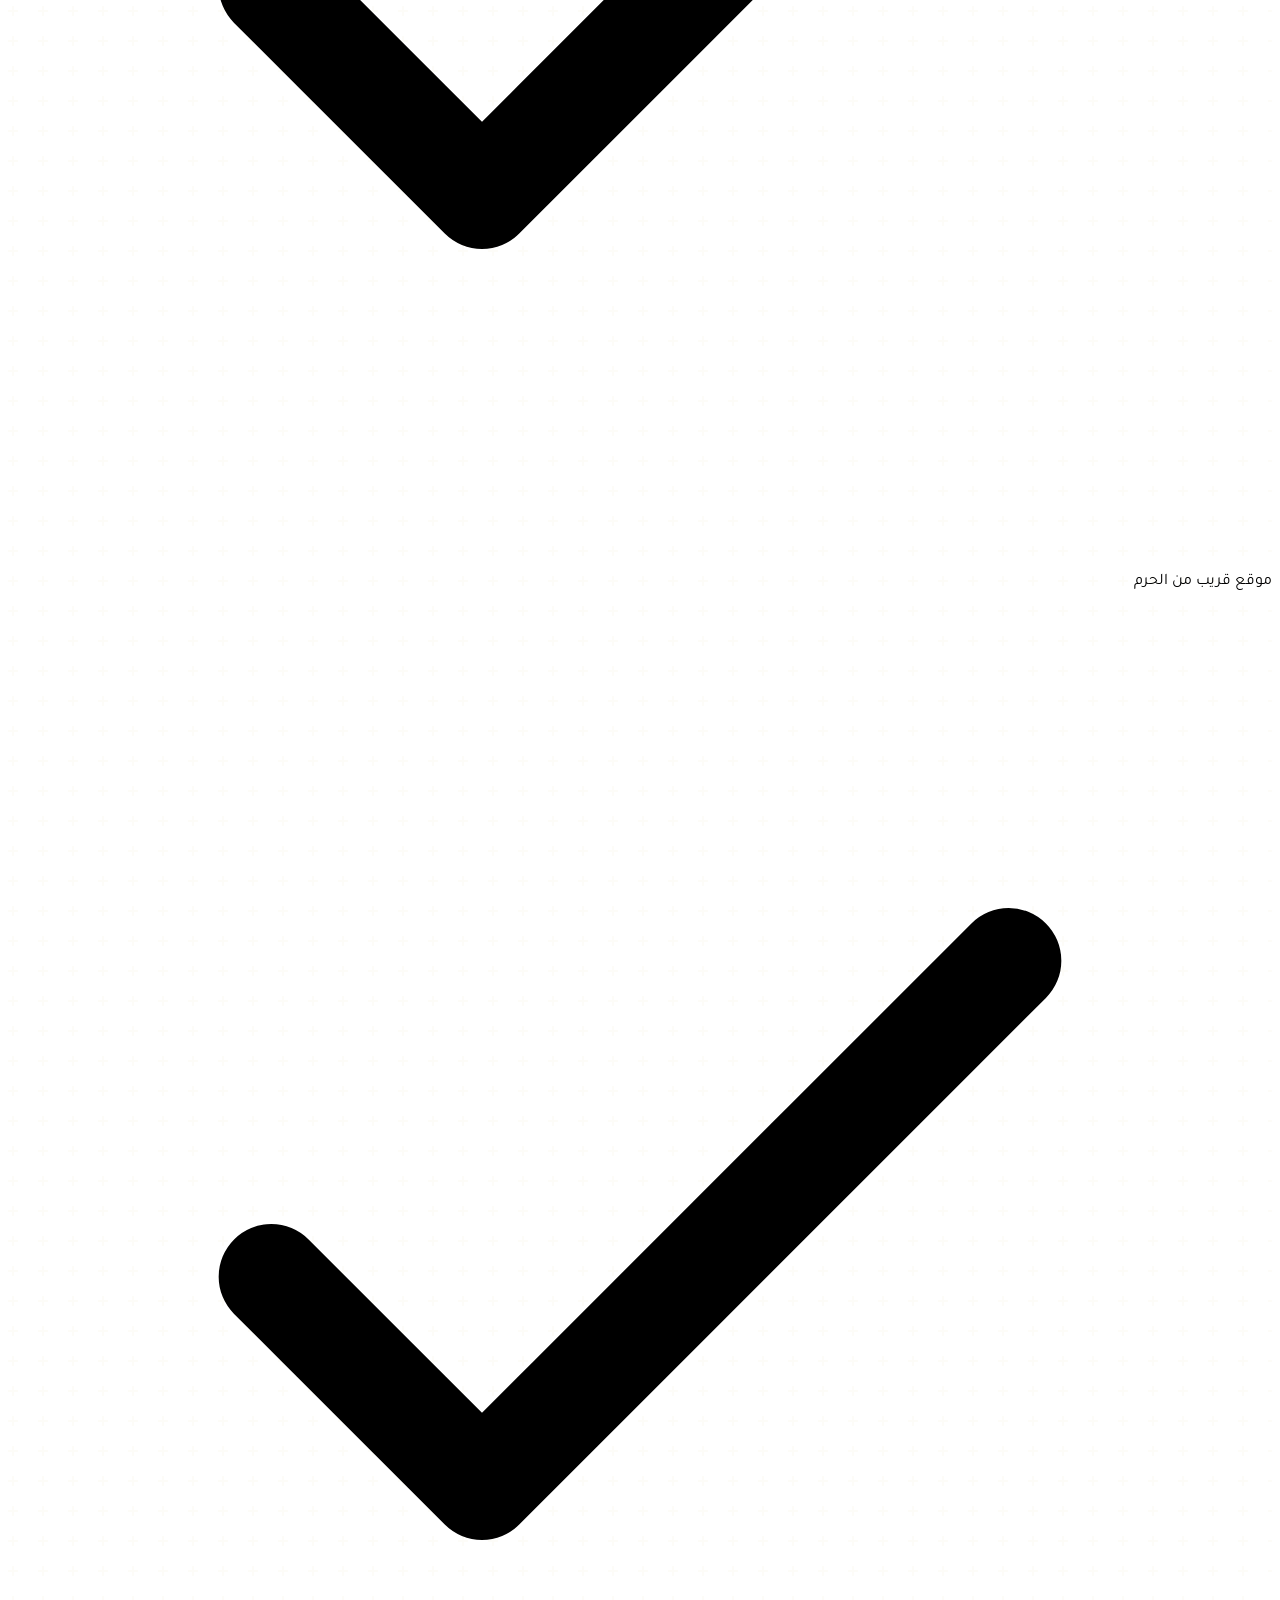
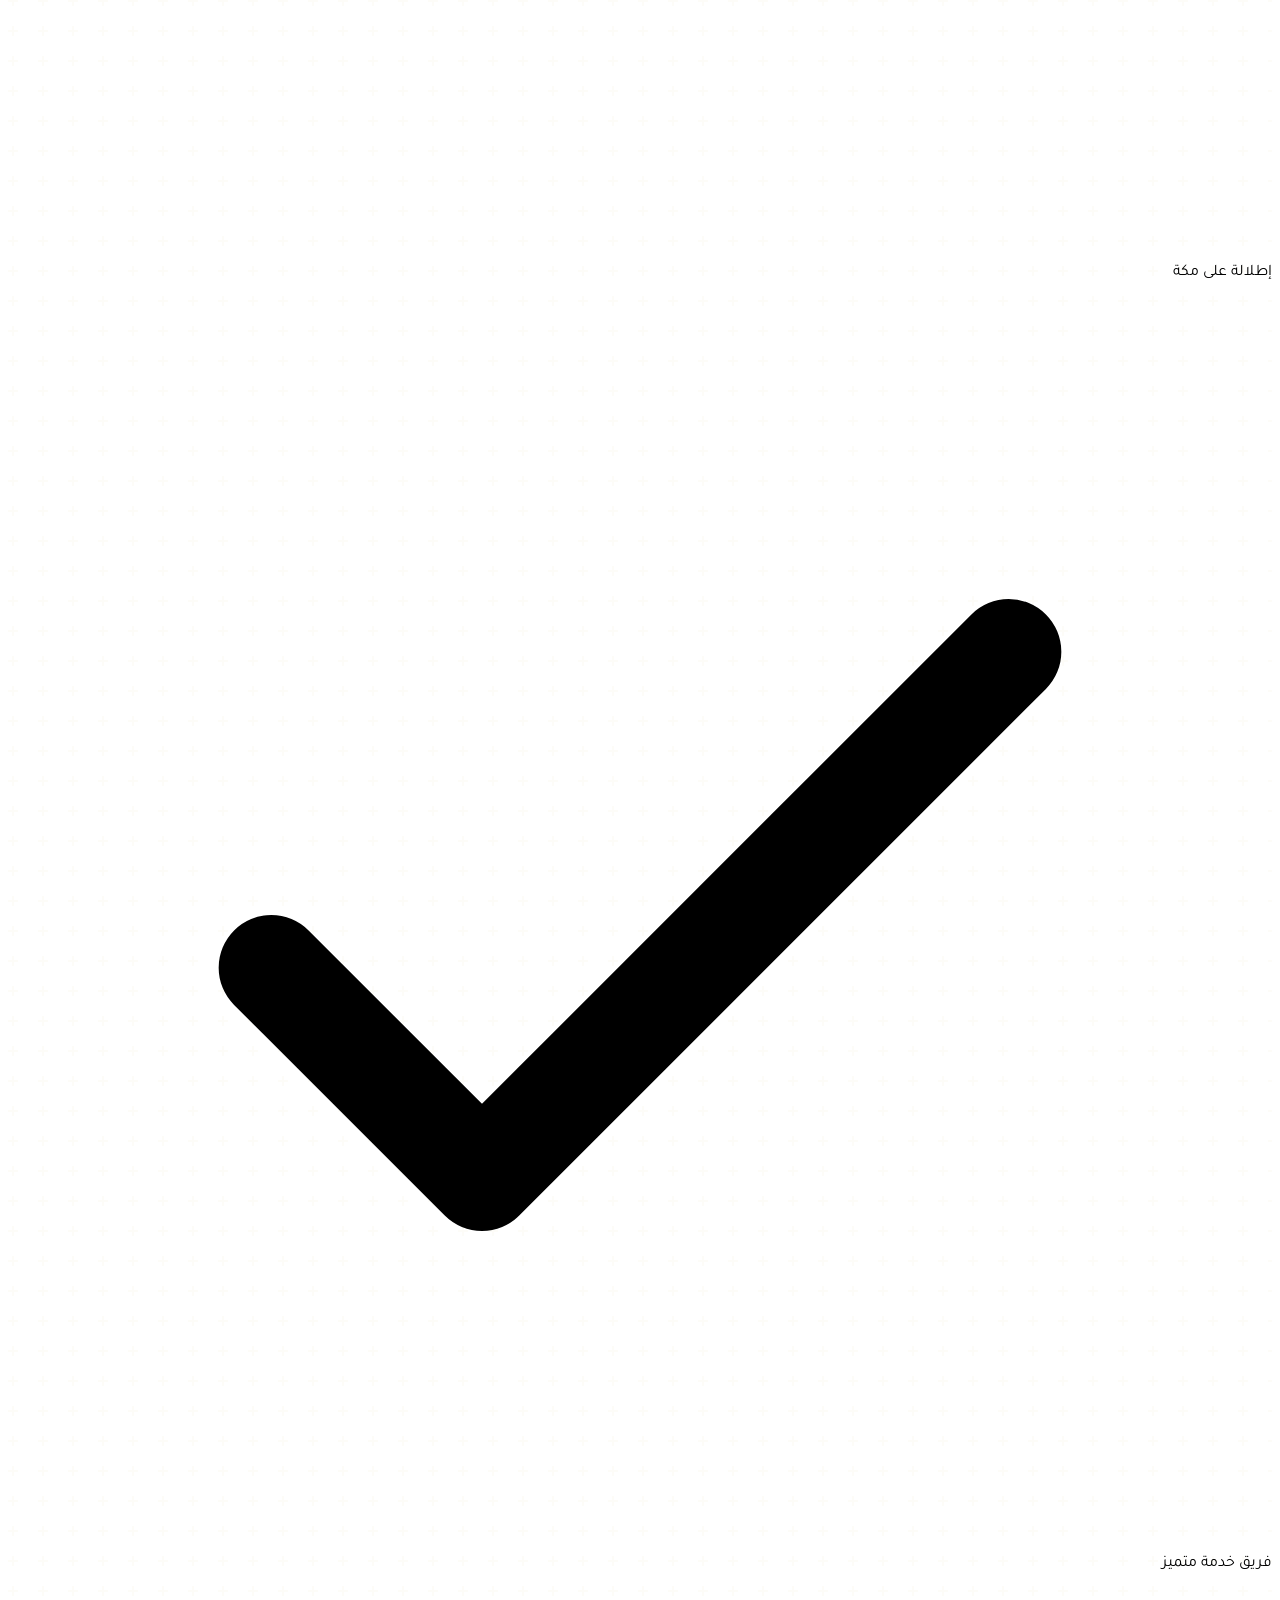
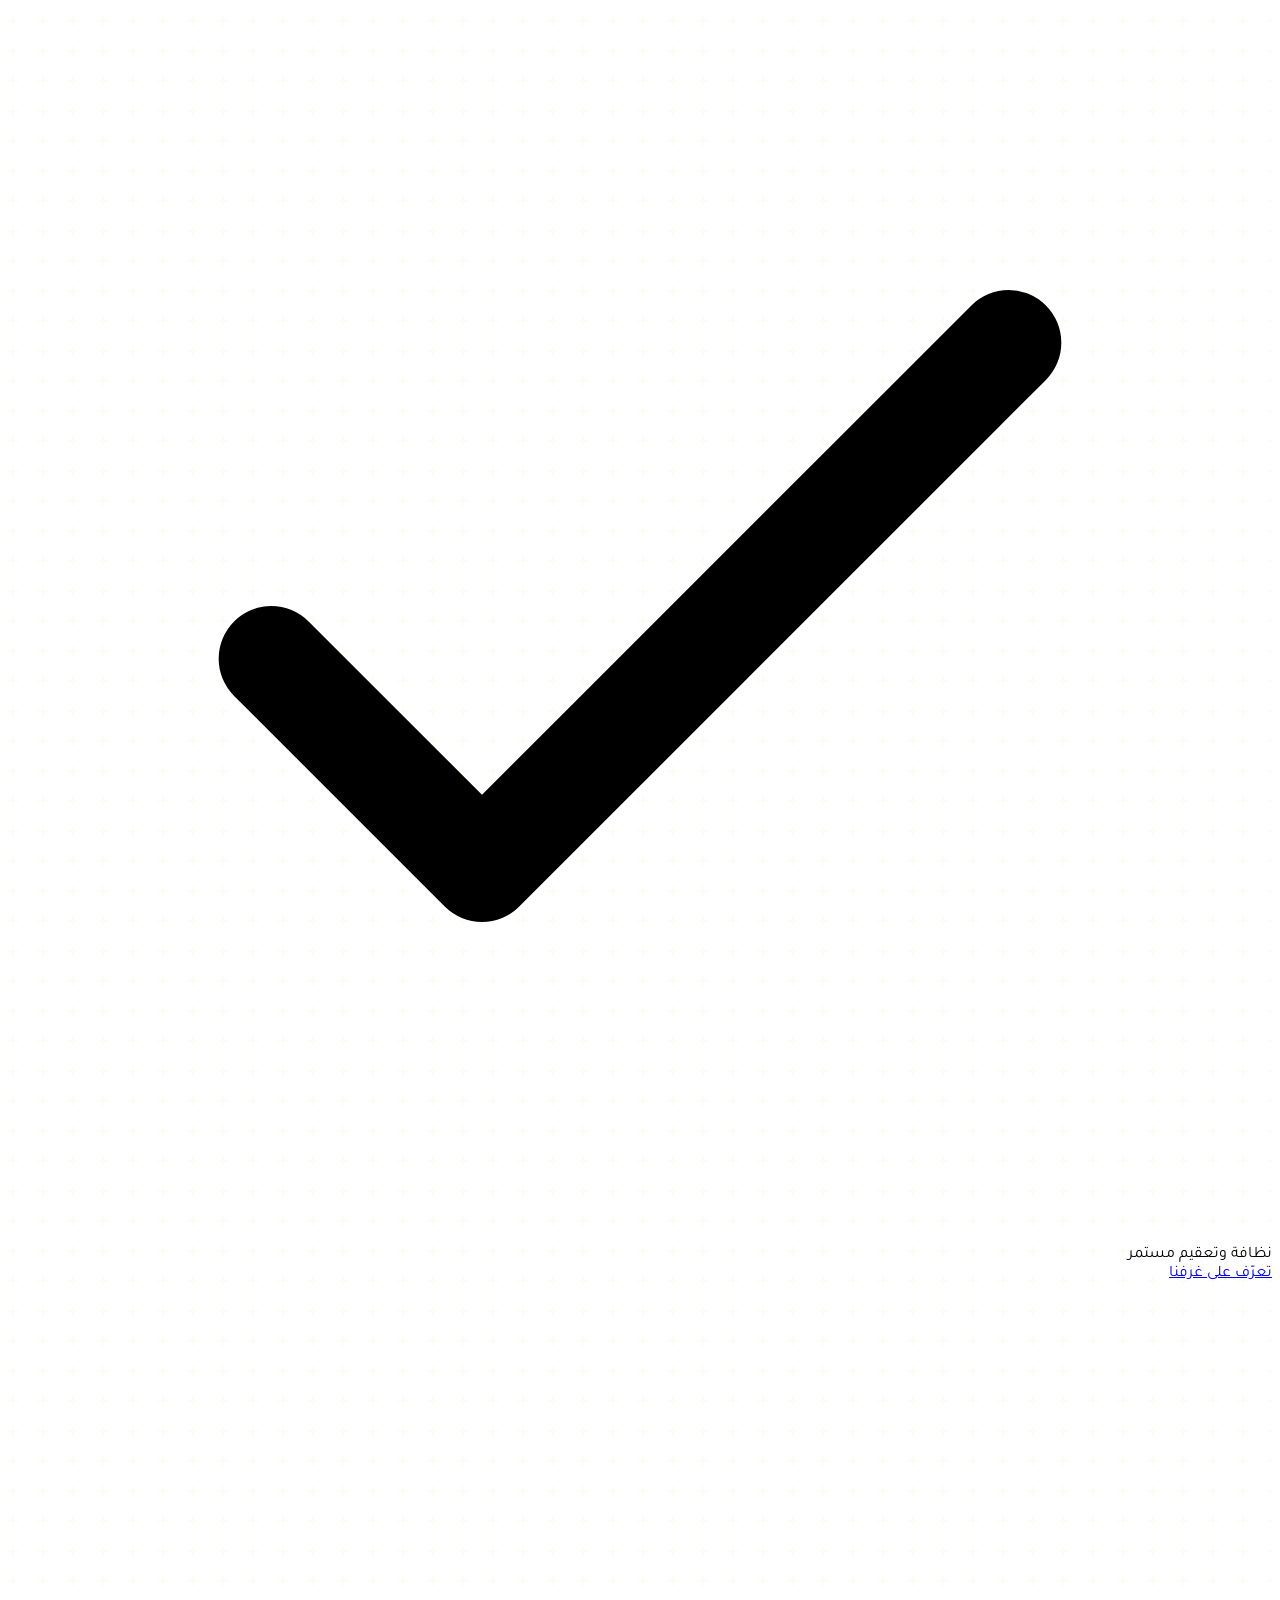
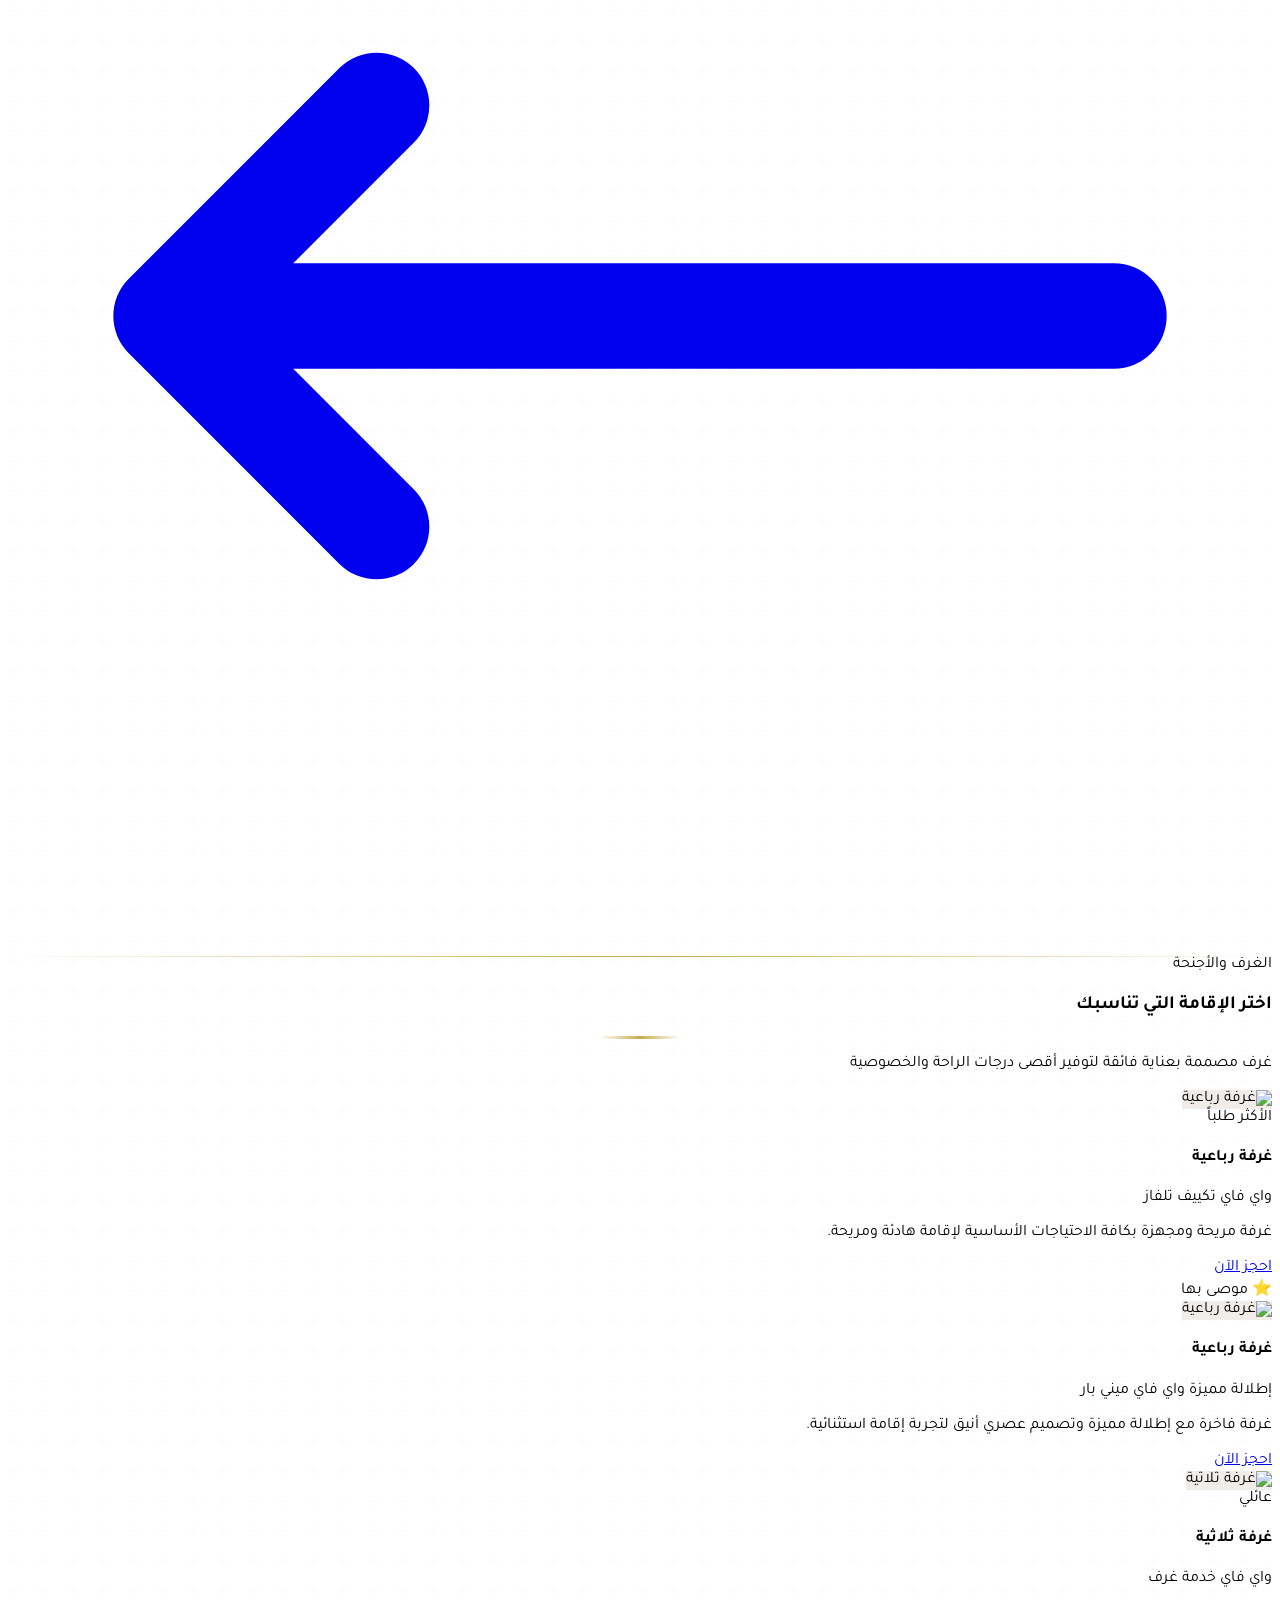
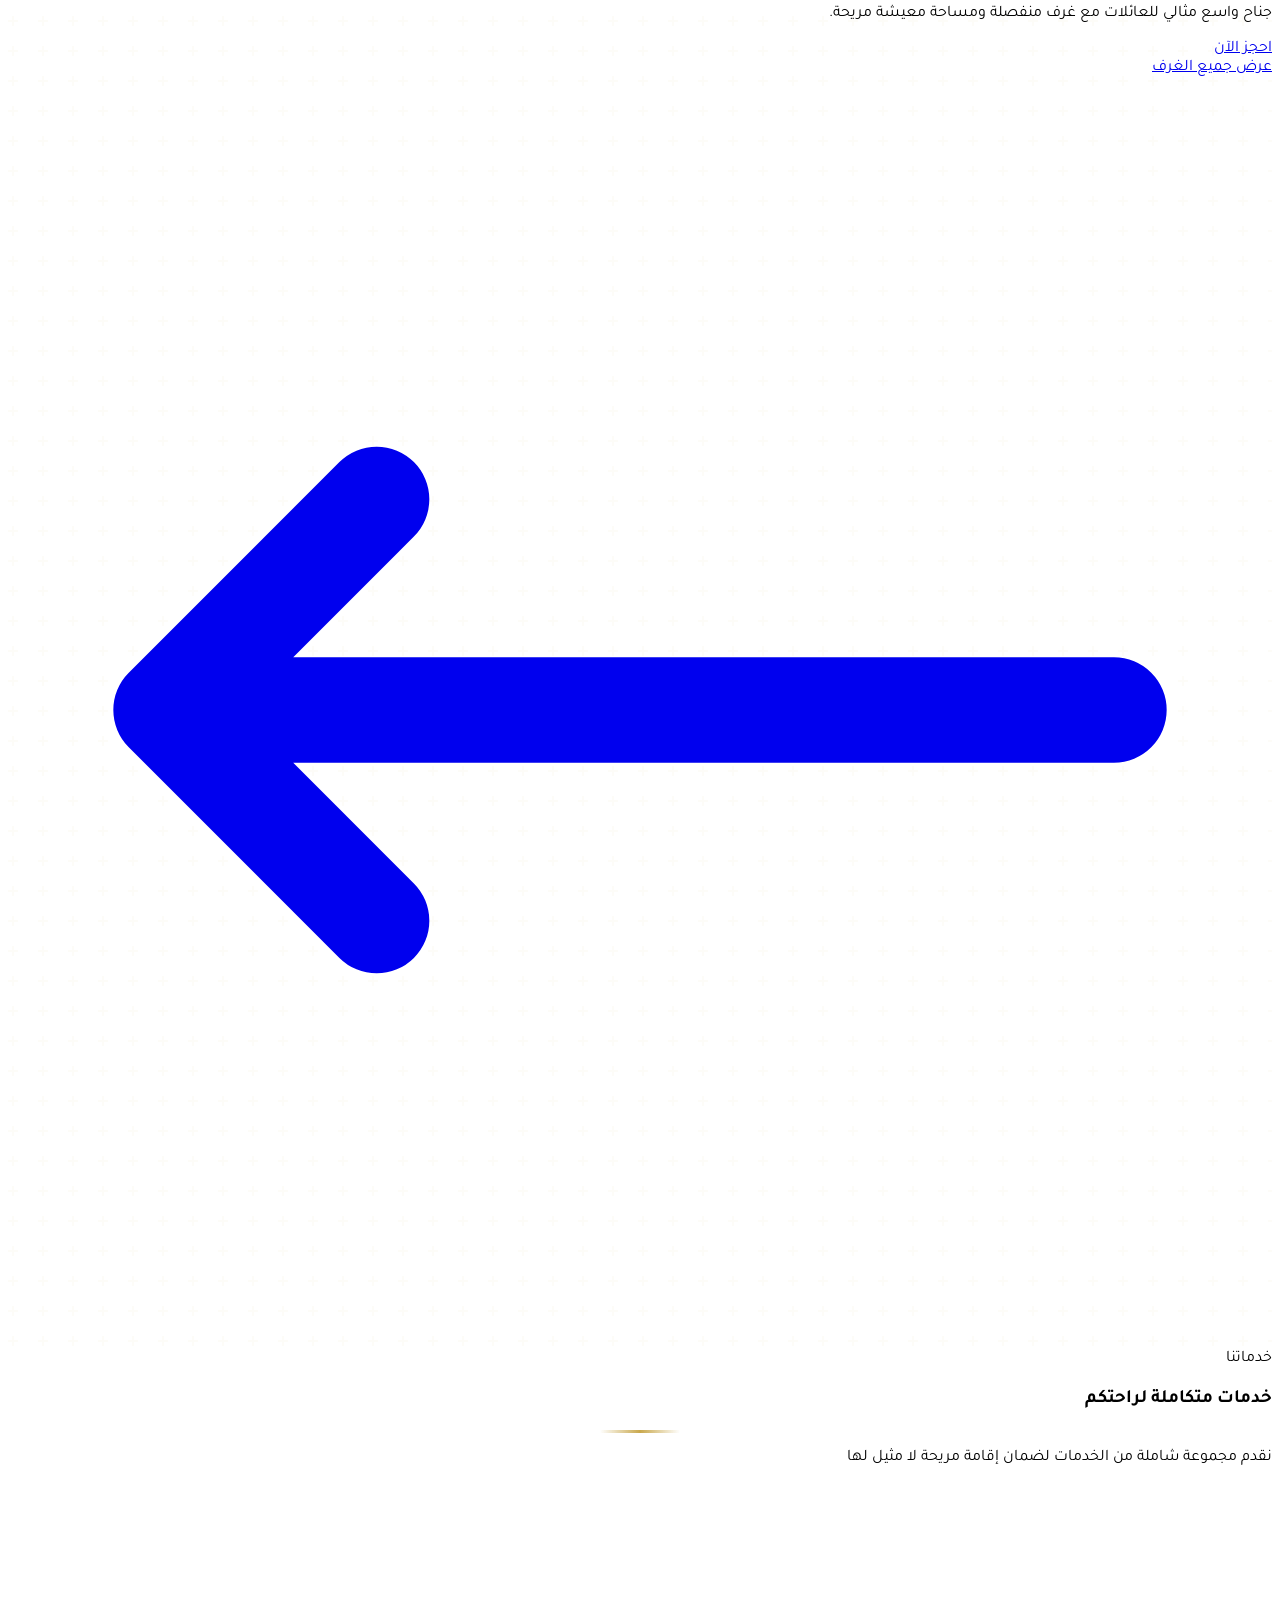
==== commit 00cd12e6: "Update index.html" ====
--- a/index.html
+++ b/index.html
@@ -905,7 +905,7 @@
                 <!-- Image Side -->
                 <div class="reveal relative">
                     <div class="relative rounded-2xl overflow-hidden shadow-2xl">
-                        <img src="https://namaalasriya.com/wp-content/uploads/2024/01/WhatsApp-Image-2026-04-09-at-5.42.10-PM.jpeg" alt="غرفة فاخرة في فندق وردة الأصيل" class="w-full h-80 lg:h-[500px] object-cover" loading="lazy">
+                        <img src="https://lh3.googleusercontent.com/gps-cs-s/APNQkAHGXb-0AoygWST8VhBCwiMsX6E7xLvLmsXHQwlL7KTNH7XagdCwtpEpGK05fKtBuEk1WaWBeLZRdl_SYyFhYE0Fwl7wTK7TTvK5IYd6MaJTlmNl-GpHJdSddVRHmNkmdvXUt1btHMnvwQ2q" alt="غرفة فاخرة في فندق وردة الأصيل" class="w-full h-80 lg:h-[500px] object-cover" loading="lazy">
                         <div class="absolute inset-0 bg-gradient-to-t from-primary/40 to-transparent"></div>
                     </div>
                     <!-- Floating Badge -->
